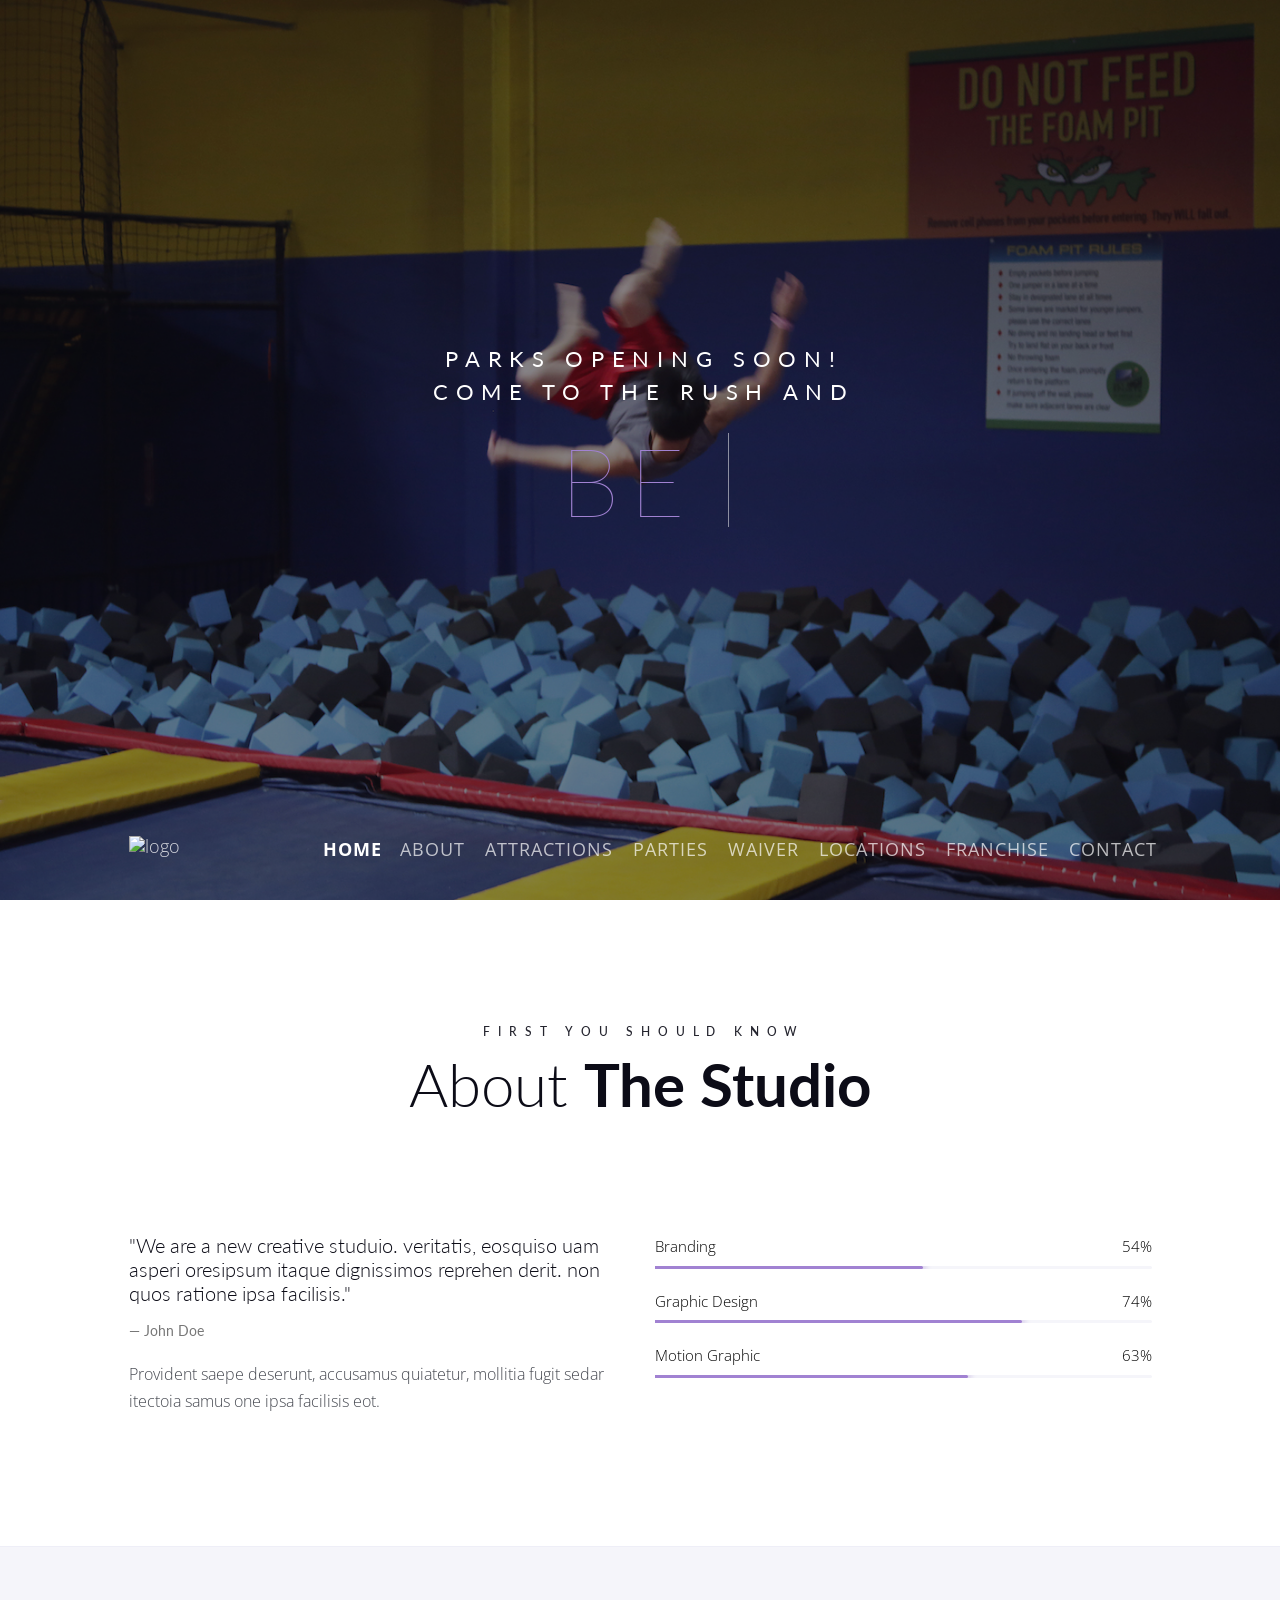
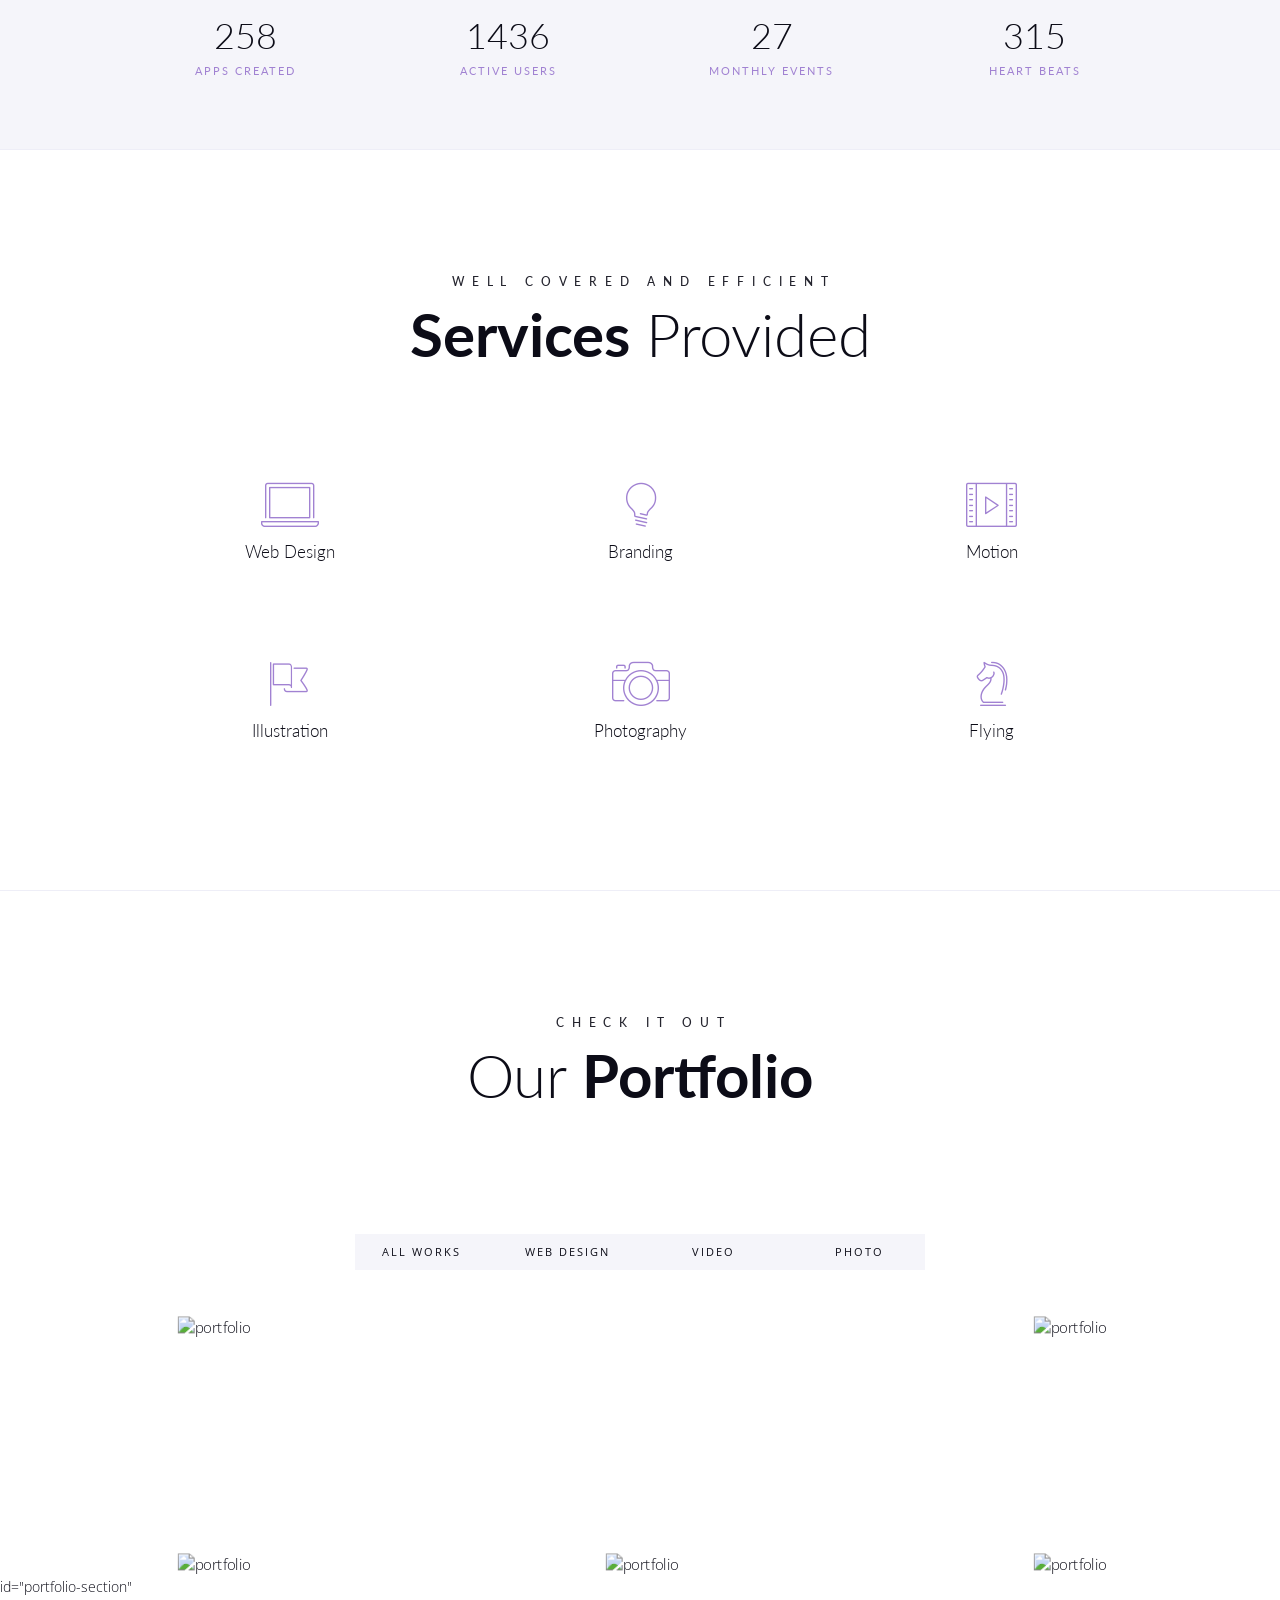
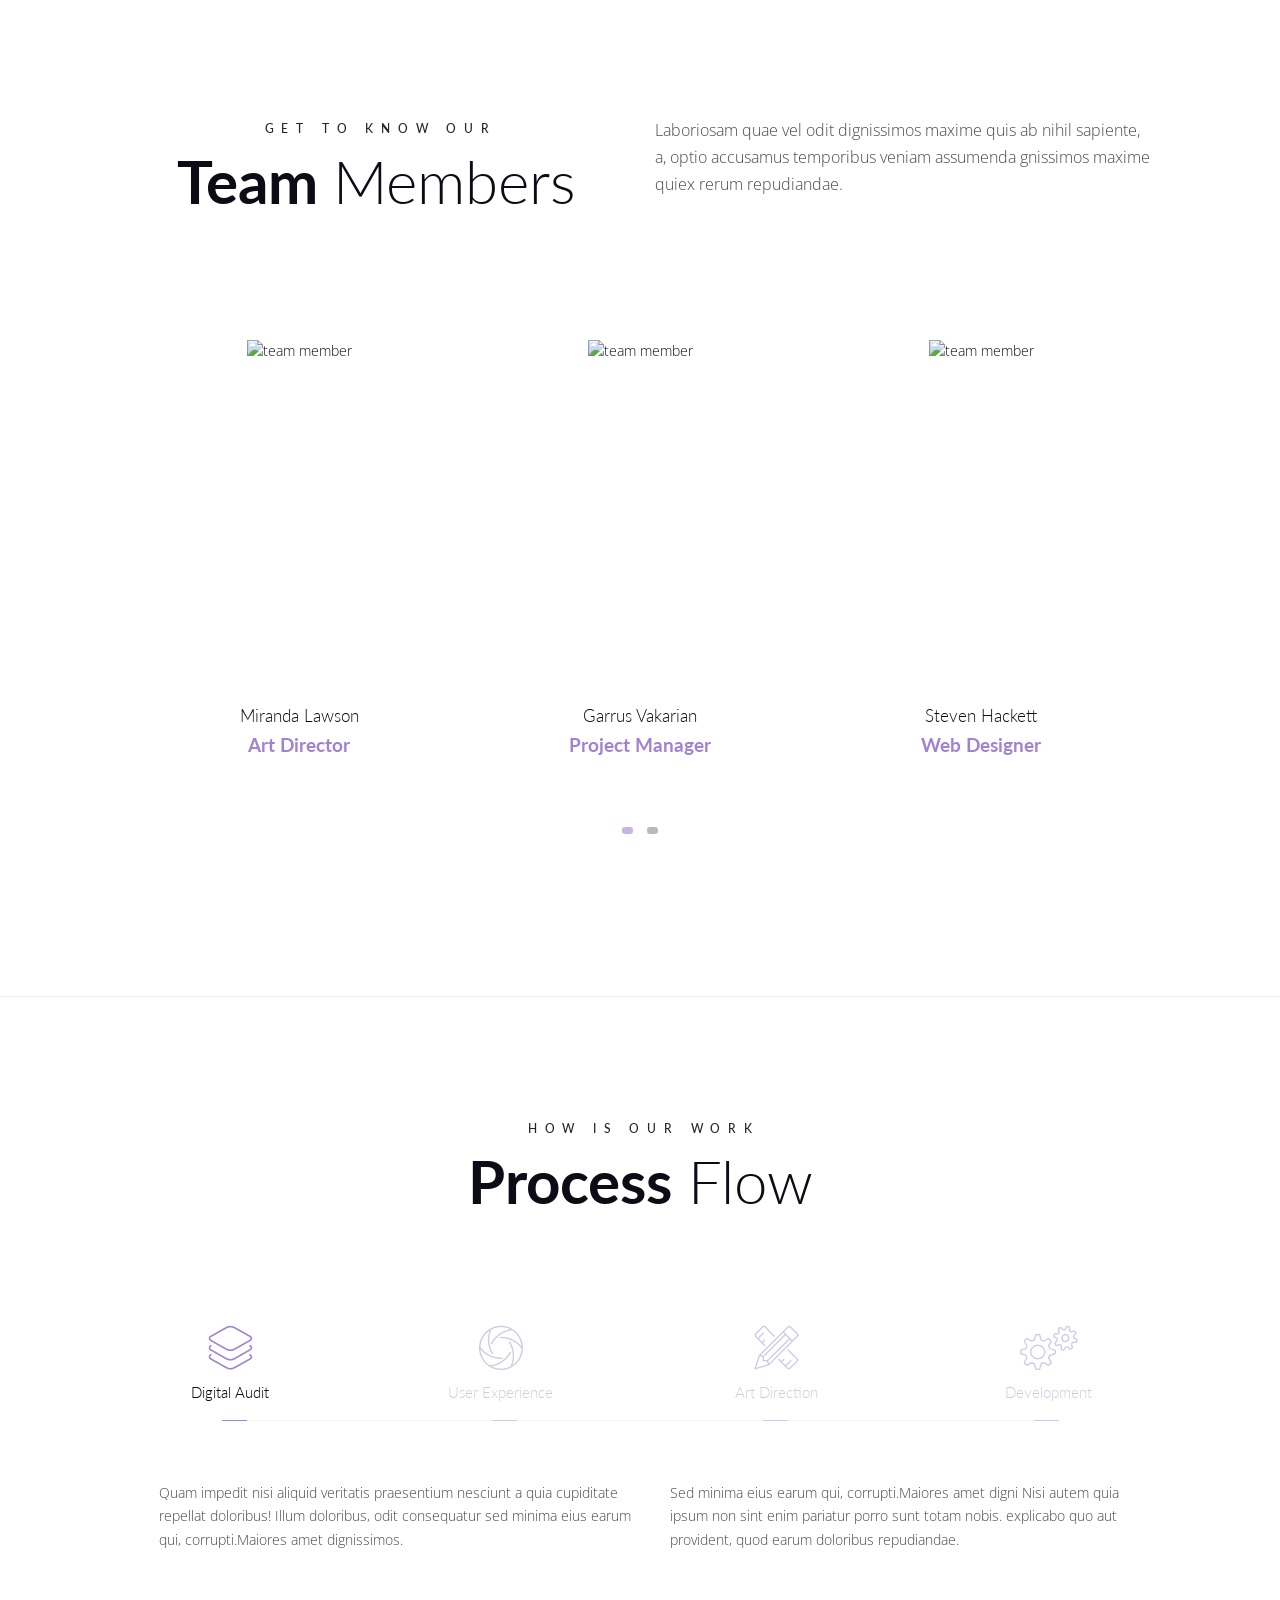
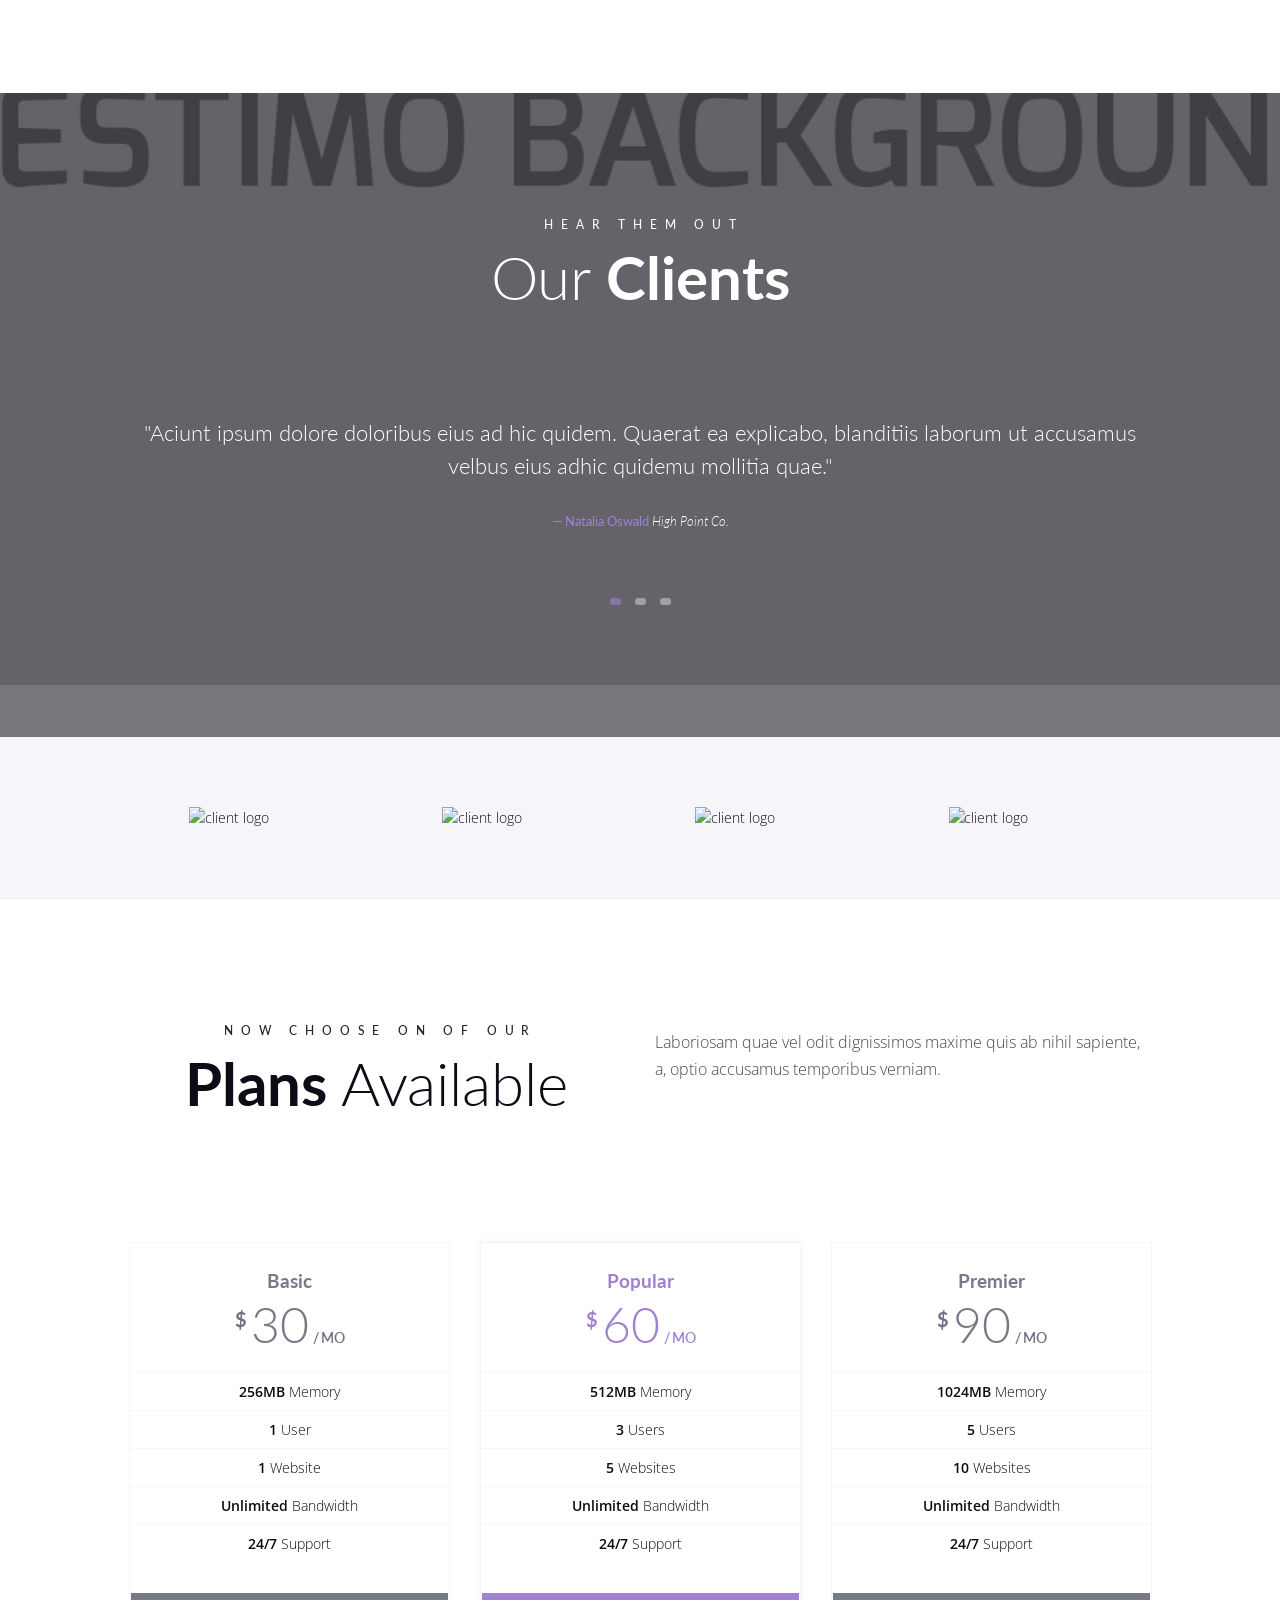
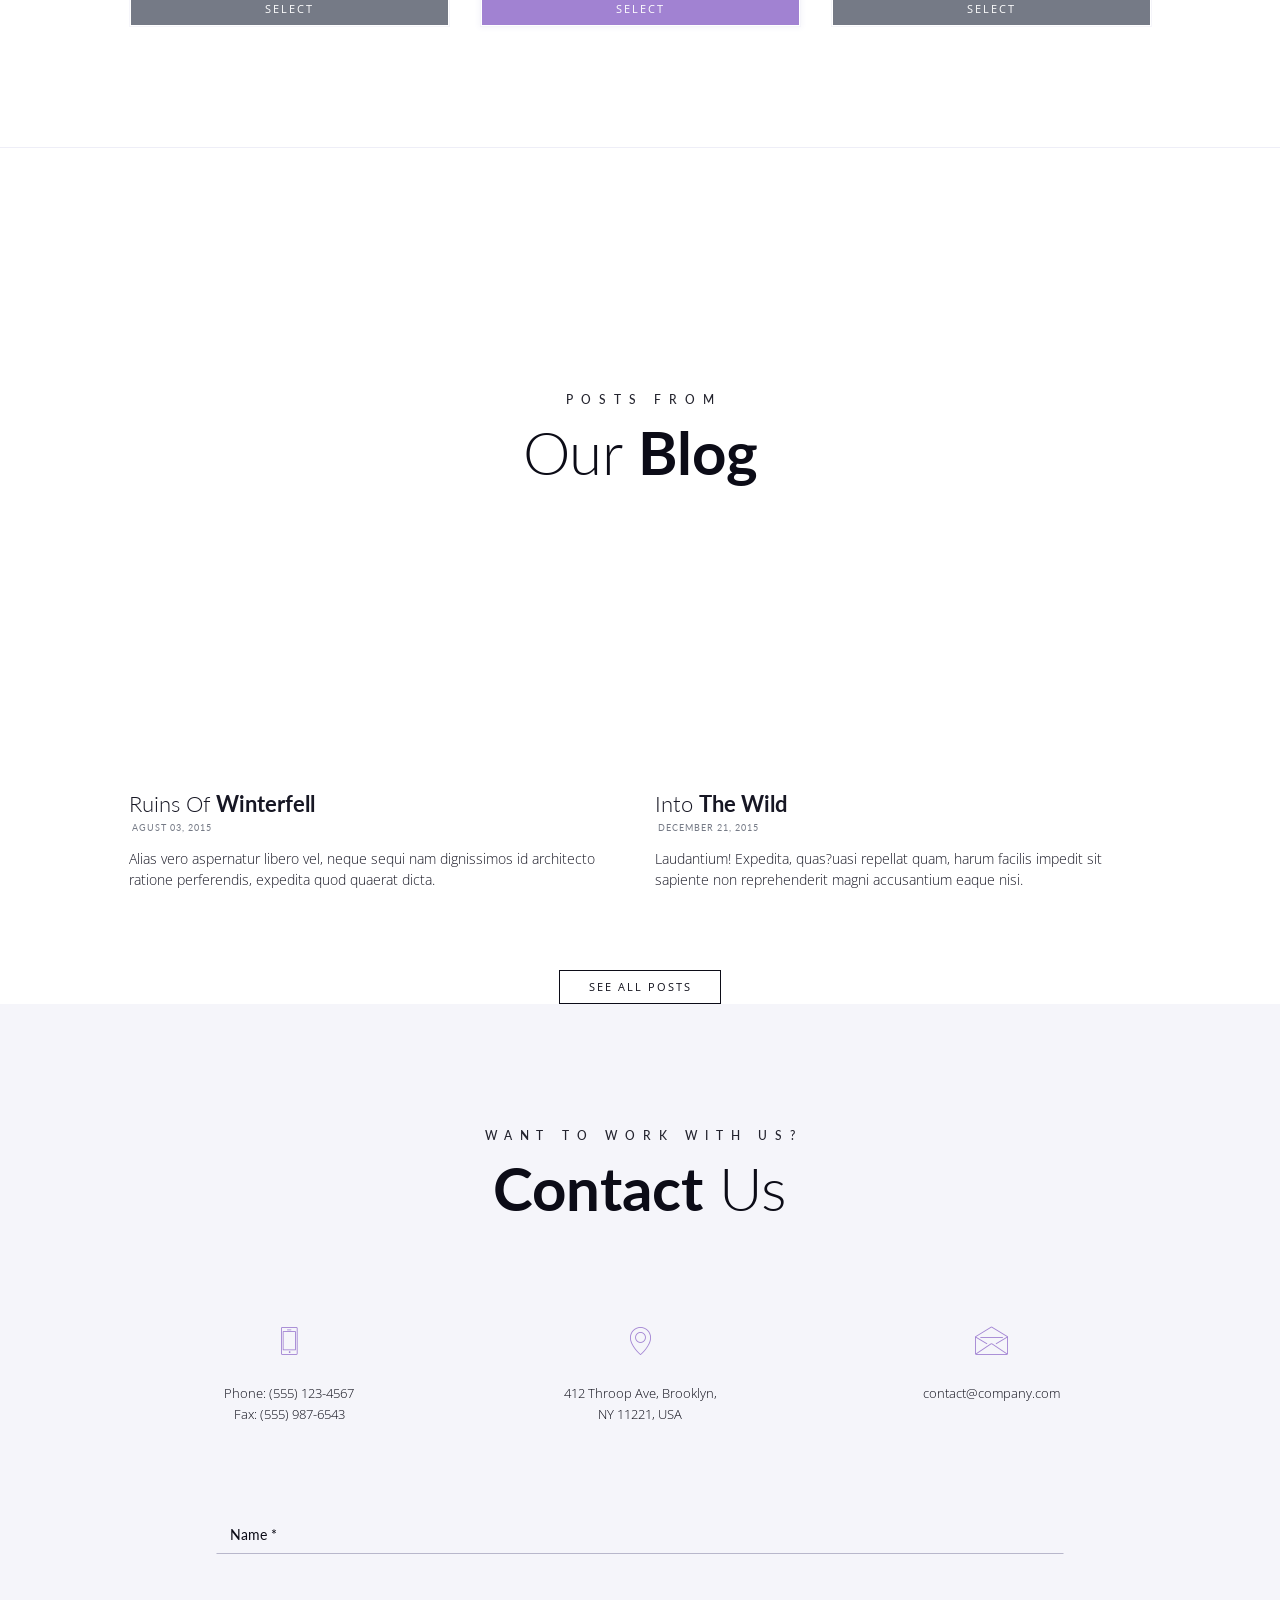
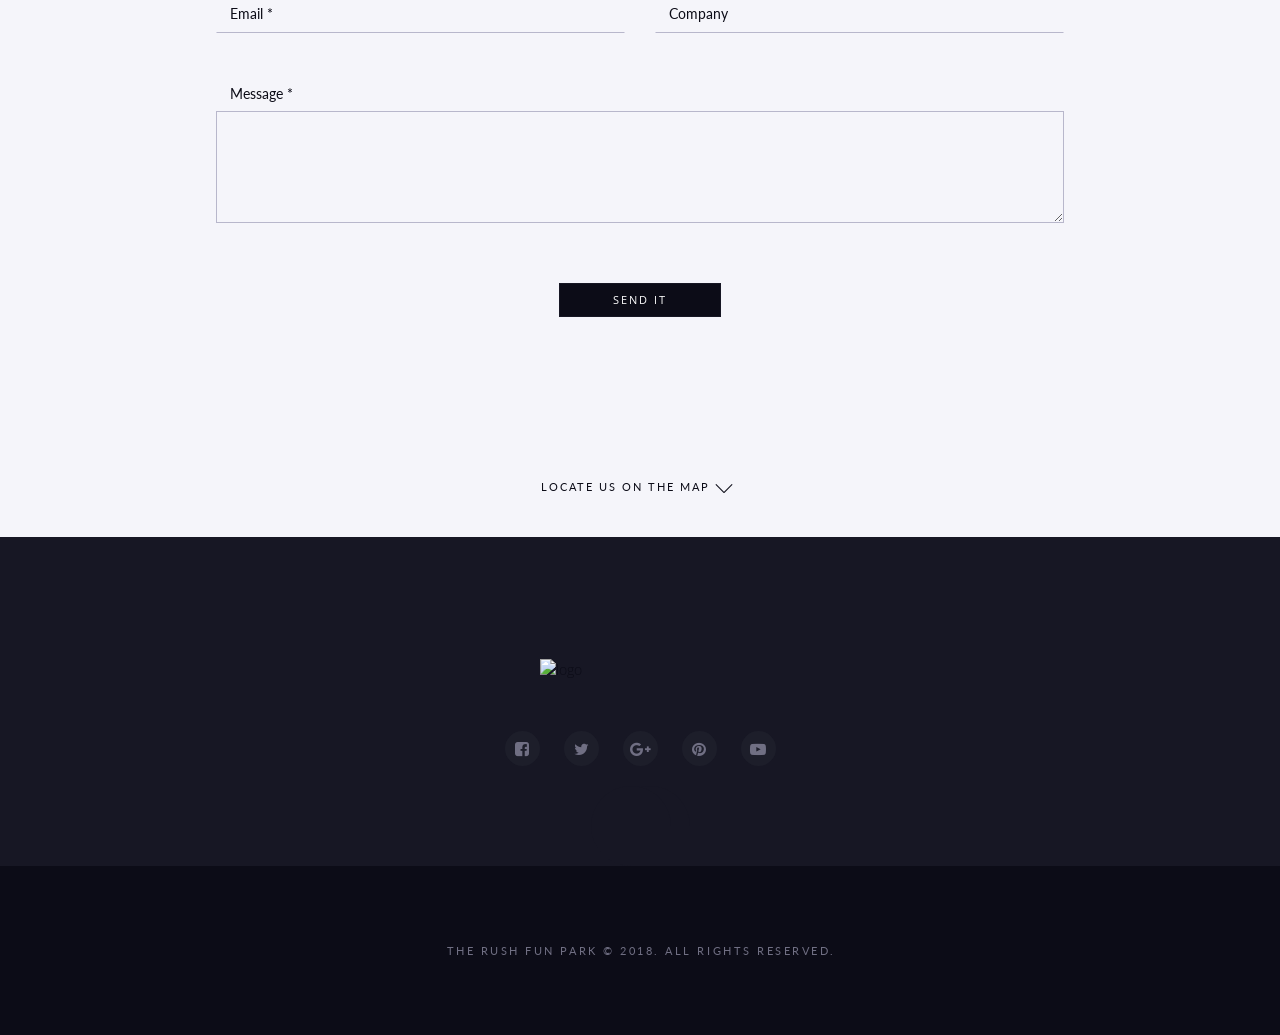
==== Volar Template/index08.html @ 969f27d5 "l9" ====
<!DOCTYPE html>
<html lang="en">

<head>
    <meta charset="utf-8">
    <meta http-equiv="X-UA-Compatible" content="IE=edge">
    <meta name="viewport" content="width=device-width, initial-scale=1.0, maximum-scale=1.0">
    <title>The Rush</title>
    <!-- Bootstrap -->
    <link rel="stylesheet" href="css/bootstrap.min.css">
    <!-- Animation Libraries -->
    <link rel="stylesheet" href="css/animate.min.css">
    <link rel="stylesheet" href="css/magic.min.css">
    <!-- Google Fonts -->
    <link href='http://fonts.googleapis.com/css?family=Lato:100,300,400,700,900%7COpen+Sans:300,400,600,700' rel='stylesheet' type='text/css'>
    <!-- Fonts Icons -->
    <link rel="stylesheet" href="css/custom-icons.css">
    <link rel="stylesheet" href="css/et-line-icons.css">
    <link rel="stylesheet" href="http://maxcdn.bootstrapcdn.com/font-awesome/4.3.0/css/font-awesome.min.css">
    <!-- Owl Carousel -->
    <link rel="stylesheet" href="css/owl.carousel.min.css">
    <!-- Nivo Lightbox -->
    <link rel="stylesheet" href="css/nivo-lightbox/nivo-lightbox.css">
    <link rel="stylesheet" href="css/nivo-lightbox/lightbox-theme.css">
    <!-- Animated Headlines -->
    <link rel="stylesheet" href="css/animated-hedlines.css">
    <!-- Youtube Background Player -->
    <link rel="stylesheet" href="css/YTPlayer.css">
    <!-- Main Styles -->
    <link href="css/styles.css" rel="stylesheet">
    <!-- Theme -->
    <link href="css/theme/purple.css" rel="stylesheet" data-color="" id="theme">
    <!-- Animsition -->
    <link href="css/animsition.min.css" rel="stylesheet">
    <!-- Favicon (retina) -->
    <link rel="apple-touch-icon-precomposed" sizes="57x57" href="apple-touch-icon-57x57.png" />
    <link rel="apple-touch-icon-precomposed" sizes="114x114" href="apple-touch-icon-114x114.png" />
    <link rel="apple-touch-icon-precomposed" sizes="72x72" href="apple-touch-icon-72x72.png" />
    <link rel="apple-touch-icon-precomposed" sizes="144x144" href="apple-touch-icon-144x144.png" />
    <link rel="apple-touch-icon-precomposed" sizes="120x120" href="apple-touch-icon-120x120.png" />
    <link rel="apple-touch-icon-precomposed" sizes="152x152" href="apple-touch-icon-152x152.png" />
    <link rel="icon" type="image/png" href="favicon-32x32.png" sizes="32x32" />
    <link rel="icon" type="image/png" href="favicon-16x16.png" sizes="16x16" />
    <meta name="application-name" content="&nbsp;" />
    <meta name="msapplication-TileColor" content="#FFFFFF" />
    <meta name="msapplication-TileImage" content="mstile-144x144.png" />
</head>

<body>
    <!-- Page Wrapper -->
    <div id="page" class="animsition equal" data-loader-type="loader2" data-page-loader-text="It'll be a moment!" data-animsition-in="zoom-outy" data-animsition-out="fade-out-up-sm" style="transform-origin: 50% 50vh;">
        <div id="top"></div>
        <!-- Home Section -->
        <section id="home-section" class="home-section full-screen">
            <div class="video-background parallax-hero full-screen overlay" data-vide-bg="mp4: video/1, webm: video/1, ogv: video/1, poster: video/1" data-vide-options="position: 50% 50%" data-top="transform: translate3d(0px, 0px, 0px)" data-top-bottom="transform: translate3d(0px, -200px, 0px)" data-anchor-target="#home-section"></div>
            <div class="hs-content">
                <div class="hs-content-inner">
                    <div class="init-animation-2 delay0-4s">
                        <h2 class="font-second hs-text-6">Parks Opening Soon!</h2>
                        <h2 class="font-second hs-text-6">Come to the rush and </h2>
                    </div>
                    <div class=" init-animation-2 delay0-4s">
                        <h1 class="cd-headline clip is-full-width hs-text-11 uppercase font-second">
                                <span>be</span>
                                <span class="cd-words-wrapper">
                                    <b class="is-visible">courageous.</b>
                                    <b>fearless.</b>
                                    <b>confident.</b>
                                    <b>adventurous.</b>
                                    <b>joyful.</b>
                                    <b>yourself.</b>
                                </span>
                            </h1>
                    </div>
                </div>
            </div>
        </section>
        <!--/ End Home Section -->
        <!-- Navbar -->
        <div class="position-relative">
            <!-- sticky: 1) remove"transp-nav" class, add class="sticky-navbar" to #nav-wrapper | 2) remove navbar-fixed-top class from #nav [and navbar-transparent class too] -->
            <div id="nav-wrapper" class="transp-nav sticky-navbar sticky-visible">
                <nav id="nav" class="navbar navbar-transparent navbar-dark ripple-group-parent init-animation-2" role="navigation">
                    <!-- progressbar -->
                    <div id="scroll-progressbar" class="scroll-progressbar">
                        <div>
                            <span class="scroll-shadow"></span>
                        </div>
                    </div>
                    <div class="container in-page-scroll">
                        <!-- Brand and toggle get grouped for better mobile display -->
                        <div class="navbar-header">
                            <button type="button" id="animated-navicon" class="navbar-toggle" data-toggle="collapse" data-target="#mobile-navbar-collapse">
                                <span class="sr-only">Toggle navigation</span>
                                <span class="icon-bar"></span>
                                <span class="icon-bar"></span>
                                <span class="icon-bar"></span>
                            </button>
                            <a class="navbar-brand ripple-group" href="#top">
                                <div class="navbar-logo pull-left">
                                    <img src="img/logo.png" alt="logo" />
                                </div>
                                <p class="pull-left font-second"></p>
                            </a>
                        </div>
                        <!-- Collect the nav links, forms, and other content for toggling -->
                        <div class="collapse navbar-collapse" id="mobile-navbar-collapse">
                            <ul class="nav navbar-nav navbar-right cl-effect-5">
                                <li>
                                    <a class="ripple-group" href="#top">
                                        <span data-hover="home">home</span>
                                    </a>
                                </li>
                                <li>
                                    <a class="ripple-group" href="#about-section">
                                        <span data-hover="about">about</span>
                                    </a>
                                </li>
                                <li>
                                    <a class="ripple-group" href="#services-section">
                                        <span data-hover="attractions">attractions</span>
                                    </a>
                                </li>
                                <li>
                                    <a class="ripple-group" href="#portfolio-section">
                                        <span data-hover="parties">parties</span>
                                    </a>
                                </li>
                                <li>
                                    <a class="ripple-group" href="#team-section">
                                        <span data-hover="waiver">waiver</span>
                                    </a>
                                </li>
                                <li>
                                    <a class="ripple-group" href="#process-section">
                                        <span data-hover="locations">locations</span>
                                    </a>
                                </li>
                                <li>
                                    <a class="ripple-group animsition-link" href="#project-order-section in-page-scroll small-section text-center">
                                        <span data-hover="franchise">franchise</span>
                                    </a>
                                </li>
                                <li>
                                    <a class="ripple-group" href="#contact-section">
                                        <span data-hover="contact">contact</span>
                                    </a>
                                </li>
                            </ul>
                        </div>
                        <!-- /.navbar-collapse -->
                    </div>
                    <!-- /.container -->
                </nav>
            </div>
        </div>
        <!--/ End Navbar -->
        <div id="page-2">
            <!-- About Section -->
            <section id="about-section" class="about-section section">
                <div class="container">
                    <div class="section-title">
                        <div class=" section-title-more">
                            first you should know
                        </div>
                        <div>
                            <h2 class="section-title-heading">about <span>the studio</span></h2>
                        </div>
                    </div>
                    <div class="row">
                        <div class="col-sm-6 wow fadeInUp margin-bottom-xs-40">
                            <blockquote class=" about-quote wow fadeInUp" data-wow-delay="0s">
                                <p>"We are a new creative studuio. veritatis, eosquiso uam asperi oresipsum itaque dignissimos reprehen derit. non quos ratione ipsa facilisis."</p>
                                <footer class="">john doe
                                </footer>
                            </blockquote>
                            <p class="section-text wow fadeInUp" data-wow-delay=".3s">Provident saepe deserunt, accusamus quiatetur, mollitia fugit sedar itectoia samus one ipsa facilisis eot.</p>
                        </div>
                        <!--/.col -->
                        <div id="skillbars" class="skillbars col-sm-6">
                            <div class="skillbar-container wow fadeInUp animated" data-wow-delay="0s">
                                <p class="skillbar-title">Branding
                                    <span>54%</span>
                                </p>
                                <!-- Skill Bar Precent_ to change the percent change the data-percent="..." -->
                                <div class="skillbar">
                                    <div class="skillbar-bar" data-percent="54%"></div>
                                </div>
                            </div>
                            <!--/ End Skill Bar -->
                            <div class="skillbar-container wow fadeInUp animated" data-wow-delay=".3s">
                                <p class="skillbar-title">graphic design
                                    <span>74%</span>
                                </p>
                                <div class="skillbar">
                                    <div class="skillbar-bar delay0-4s" data-percent="74%"></div>
                                </div>
                            </div>
                            <!--/ End Skill Bar -->
                            <div class="skillbar-container wow fadeInUp animated" data-wow-delay=".6s">
                                <p class="skillbar-title">motion graphic
                                    <span>63%</span>
                                </p>
                                <div class="skillbar">
                                    <div class="skillbar-bar delay0-8s" data-percent="63%"></div>
                                </div>
                            </div>
                            <!--/ End Skill Bar -->
                        </div>
                        <!--/.col -->
                    </div>
                    <!--/.row -->
                </div>
                <!--/.container -->
            </section>
            <!--/ End About Section -->
            <hr />
            <!-- Facts Section -->
            <div id="facts-section" class="facts-section text-center font-second small-section">
                <div class="container">
                    <div class="row">
                        <!-- Fact Item -->
                        <div class="col-sm-3 fact-item col-xs-6 margin-bottom-xs-40">
                            <div class="fact-number">
                                <p class="counter">258</p>
                            </div>
                            <div class="fact-text">
                                <p>apps created</p>
                            </div>
                        </div>
                        <!--/ End Fact Item -->
                        <div class="fact-item col-sm-3 col-xs-6 margin-bottom-xs-40">
                            <div class="fact-number">
                                <p class="counter">1436</p>
                            </div>
                            <div class="fact-text">
                                <p>active users</p>
                            </div>
                        </div>
                        <!--/ End Fact Item -->
                        <div class="fact-item col-sm-3 col-xs-6">
                            <div class="fact-number">
                                <p class="counter">27</p>
                            </div>
                            <div class="fact-text">
                                <p>Monthly events</p>
                            </div>
                        </div>
                        <!--/ End Fact Item -->
                        <div class="fact-item col-sm-3 col-xs-6">
                            <div class="fact-number">
                                <p class="counter">315</p>
                            </div>
                            <div class="fact-text">
                                <p>Heart beats</p>
                            </div>
                        </div>
                        <!--/ End Fact Item -->
                    </div>
                    <!-- /.row -->
                </div>
                <!-- /.container -->
            </div>
            <!--/ End Facts Section -->
            <hr />
            <!-- Services Section -->
            <section id="services-section" class="services-section section">
                <div class="container">
                    <div class="section-title">
                        <div class=" section-title-more">
                            well covered and efficient
                        </div>
                        <div>
                            <h1 class="section-title-heading"><span>services</span> provided</h1>
                        </div>
                    </div>
                    <div class="services-section-items padding-top-sm-10 row">
                        <div class="services-section-item col-sm-4 margin-bottom-xs-40 wow fadeInUpLeftScale">
                            <div class="services-section-item-icon">
                                <i class="icon-laptop"></i>
                            </div>
                            <h4 class="services-item-title font-second">web design</h4>
                            <div class="services-section-item-text">
                                <p>Magnam distinctio unde atque quos iusto illoim dignissimos hic. Dolore iusto illo, eaque eligendi itaque, iure facilis fugiat et.</p>
                            </div>
                        </div>
                        <!--/ End Services Section Item -->
                        <div class="services-section-item col-sm-4 margin-bottom-xs-40 wow fadeInUpScale">
                            <div class="services-section-item-icon">
                                <i class="icon-lightbulb"></i>
                            </div>
                            <h4 class="services-item-title font-second">branding</h4>
                            <div class="services-section-item-text">
                                <p>Magnam distinctio unde atque quos iusto illoim dignissimos hic. Dolore iusto illo, eaque eligendi itaque, iure facilis fugiat et..</p>
                            </div>
                        </div>
                        <!--/ End Services Section Item -->
                        <div class="services-section-item col-sm-4 margin-bottom-xs-40 wow fadeInUpRightScale">
                            <div class="services-section-item-icon">
                                <i class="icon-video"></i>
                            </div>
                            <h4 class="services-item-title font-second">motion</h4>
                            <div class="services-section-item-text">
                                <p>Magnam distinctio unde atque quos iusto illoim dignissimos hic. Dolore iusto illo, eaque eligendi itaque, iure facilis fugiat et..</p>
                            </div>
                        </div>
                        <!--/ End Services Section Item -->
                        <div class="services-section-item col-sm-4 margin-bottom-xs-40 wow fadeInUpLeftScale">
                            <div class="services-section-item-icon">
                                <i class="icon-flag"></i>
                            </div>
                            <h4 class="services-item-title font-second">illustration</h4>
                            <div class="services-section-item-text">
                                <p>Magnam distinctio unde atque quos iusto illoim dignissimos hic. Dolore iusto illo, eaque eligendi itaque, iure facilis fugiat et..</p>
                            </div>
                        </div>
                        <!--/ End Services Section Item -->
                        <div class="services-section-item col-sm-4 margin-bottom-xs-40 wow fadeInUpScale">
                            <div class="services-section-item-icon">
                                <i class="icon-camera"></i>
                            </div>
                            <h4 class="services-item-title font-second">photography</h4>
                            <div class="services-section-item-text">
                                <p>Magnam distinctio unde atque quos iusto illoim dignissimos hic. Dolore iusto illo, eaque eligendi itaque, iure facilis fugiat et..</p>
                            </div>
                        </div>
                        <!--/ End Services Section Item -->
                        <div class="services-section-item col-sm-4 wow fadeInUpRightScale">
                            <div class="services-section-item-icon">
                                <i class="icon-strategy"></i>
                            </div>
                            <h4 class="services-item-title font-second">flying</h4>
                            <div class="services-section-item-text">
                                <p>Magnam distinctio unde atque quos iusto illoim dignissimos hic. Dolore iusto illo, eaque eligendi itaque, iure facilis fugiat et..</p>
                            </div>
                        </div>
                        <!--/ End Services Section Item -->
                    </div>
                    <!--/.row -->
                </div>
                <!--/.container -->
            </section>
            <!--/ End Services Section -->
            <hr />
            <!--Start Works Section -->
            <section id="portfolio-section" class="portfolio-section section text-center no-padding-bottom">
                <div class="container">
                    <div class="section-title">
                        <div class=" section-title-more">
                            check it out
                        </div>
                        <div>
                            <h1 class="section-title-heading">our <span>portfolio</span></h1>
                        </div>
                    </div>
                    <!-- Start Works Buttons -->
                    <div id="portfolio-filters" class="portfolio-filters margin-top-20 ripple-group-parent wow fadeIn" data-wow-offset="100" data-wow-delay=".1s">
                        <a class="btn btn-animated btn-split ripple-group" data-text="all works" data-filter="*">
                            <span class="btn-icon icon-tools"></span>
                        </a>
                        <span class="btn-seperator">|</span>
                        <a class="btn btn-animated btn-split ripple-group" data-text="web design" data-filter=".web-design">
                            <span class="btn-icon icon-browser"></span>
                        </a>
                        <span class="btn-seperator">|</span>
                        <a class="btn btn-animated btn-split ripple-group" data-text="video" data-filter=".video">
                            <span class="btn-icon icon-video"></span>
                        </a>
                        <span class="btn-seperator">|</span>
                        <a class="btn btn-animated btn-split ripple-group" data-text="photo" data-filter=".photo">
                            <span class="btn-icon icon-camera"></span>
                        </a>
                    </div>
                    <!--/ End Works Buttons -->
                </div>
                <!-- /.container -->
                <!-- Works Items -->
                <ul id="portfolio-container" class="portfolio-container clearlist row portfolio-hover-effect">
                    <li class="portfolio-item photo video col-sm-6 col-md-4 col-xs-12">
                        <div class="portfolio-item-img">
                            <img src="http://placehold.it/900x500" alt="portfolio" />
                        </div>
                        <div class="portfolio-item-info font-second">
                            <h3 class="portfolio-item-title">sweet nicky</h3>
                            <div class="portfolio-item-detail">
                                <p>apiente accusantium fugiat</p>
                                <!-- LightBox Button -->
                                <a href="img/portfolio/grid-works/work01_lg.jpg" title="This is an image title" class="icon-magnifying-glass lightbox" data-lightbox-gallery="gallery1" data-lightbox-hidpi="img/portfolio/grid-works/work01_lg@2x.jpg"></a>
                                <!--/ End LightBox Button -->
                                <a href="project_page.html" class="animsition-link icon-attachment"></a>
                            </div>
                        </div>
                    </li>
                    <!--/ End Work Item -->
                    <li class="portfolio-item video col-sm-6 col-md-4 col-xs-12">
                        <div class="video-work">
                            <div class="video-background" data-vide-bg="mp4: img/portfolio/grid-works/work02, webm: img/portfolio/grid-works/work02, ogv: img/portfolio/grid-works/work02, poster: img/portfolio/grid-works/work02" data-vide-options="position: 50% 90%"></div>
                        </div>
                        <div class="portfolio-item-img">
                            <img src="img/portfolio/grid-works/video-work.png" alt="portfolio video work">
                        </div>
                        <div class="portfolio-item-info font-second">
                            <h3 class="portfolio-item-title">nice lilly</h3>
                            <div class="portfolio-item-detail">
                                <p>Sit amet, consectetur adipi.</p>
                                <!-- LightBox Button -->
                                <a href="img/portfolio/grid-works/work02.mp4" data-lightbox-type="iframe" title="This is an image title" class="icon-magnifying-glass lightbox" data-lightbox-gallery="gallery1"></a>
                                <!--/ End LightBox Button -->
                                <a href="project_page.html" class="animsition-link icon-attachment"></a>
                            </div>
                        </div>
                    </li>
                    <!--/ End Work Item -->
                    <li class="portfolio-item video col-sm-6 col-md-4 col-xs-12">
                        <div class="portfolio-item-img">
                            <img src="http://placehold.it/900x500" alt="portfolio" />
                        </div>
                        <div class="portfolio-item-info font-second">
                            <h3 class="portfolio-item-title">free alan</h3>
                            <div class="portfolio-item-detail">
                                <p>Nihil odio ipsa fugiat</p>
                                <!-- LightBox Button -->
                                <a href="https://www.youtube.com/watch?v=3FaVQcEjHUc" title="This is an image title" class="icon-magnifying-glass lightbox" data-lightbox-gallery="gallery1"></a>
                                <!--/ End LightBox Button -->
                                <a href="project_page.html" class="animsition-link icon-attachment"></a>
                            </div>
                        </div>
                    </li>
                    <!--/ End Work Item -->
                    <li class="portfolio-item web-design video col-sm-6 col-md-4 col-xs-12">
                        <div class="portfolio-item-img">
                            <img src="http://placehold.it/900x500" alt="portfolio" />
                        </div>
                        <div class="portfolio-item-info font-second">
                            <h3 class="portfolio-item-title">fresh gump</h3>
                            <div class="portfolio-item-detail">
                                <p>Nobis blanditiis rerum dolor</p>
                                <!-- LightBox Button -->
                                <a href="img/portfolio/grid-works/work04_lg.jpg" title="This is an image title" class="icon-magnifying-glass lightbox" data-lightbox-gallery="gallery1" data-lightbox-hidpi="img/portfolio/grid-works/work04_lg@2x.jpg"></a>
                                <!--/ End LightBox Button -->
                                <a href="project_page.html" class="animsition-link icon-attachment"></a>
                            </div>
                        </div>
                    </li>
                    <!--/ End Work Item -->
                    <li class="portfolio-item photo web-design col-sm-6 col-md-4 col-xs-12">
                        <div class="portfolio-item-img">
                            <img src="http://placehold.it/900x500" alt="portfolio" />
                        </div>
                        <div class="portfolio-item-info font-second">
                            <h3 class="portfolio-item-title">fresh gump</h3>
                            <div class="portfolio-item-detail">
                                <p>Nobis blanditiis rerum dolor</p>
                                <!-- LightBox Button -->
                                <a href="https://vimeo.com/31240369" title="This is an image title" class="icon-magnifying-glass lightbox" data-lightbox-gallery="gallery1"></a>
                                <!--/ End LightBox Button -->
                                <a href="project_page.html" class="animsition-link icon-attachment"></a>
                            </div>
                        </div>
                    </li>
                    <!--/ End Work Item -->
                    <li class="portfolio-item photo web-design col-sm-6 col-md-4 col-xs-12">
                        <div class="portfolio-item-img">
                            <img src="http://placehold.it/900x500" alt="portfolio" />
                        </div>
                        <div class="portfolio-item-info font-second">
                            <h3 class="portfolio-item-title">fresh gump</h3>
                            <div class="portfolio-item-detail">
                                <p>Nobis blanditiis rerum dolor</p>
                                <!-- LightBox Button -->
                                <a href="img/portfolio/grid-works/work06_lg.jpg" title="This is an image title" class="icon-magnifying-glass lightbox" data-lightbox-gallery="gallery1" data-lightbox-hidpi="img/portfolio/grid-works/work06_lg@2x.jpg"></a>
                                <!--/ End LightBox Button -->
                                <a href="project_page.html" class="animsition-link icon-attachment"></a>
                            </div>
                        </div>
                    </li>
                    <!--/ End Work Item -->
                </ul>
                <!--/ End Works Items -->
            </section>
            <!--/ End Works Section -->
            <!-- Project Order Section -->
            id="portfolio-section"
            <!--/ End Project Order Section -->
            <!-- Team Section -->
            <section id="team-section" class="team-section section">
                <div class="container">
                    <div class="row">
                        <div class="col-sm-6">
                            <div class="section-title">
                                <div class=" section-title-more">
                                    get to know our
                                </div>
                                <div>
                                    <h2 class="section-title-heading"><span>team </span>members</h2>
                                </div>
                            </div>
                        </div>
                        <!-- /.col -->
                        <div class="col-sm-6 margin-bottom-xs-40">
                            <p class="section-text">Laboriosam quae vel odit dignissimos maxime quis ab nihil sapiente, a, optio accusamus temporibus veniam assumenda gnissimos maxime quiex rerum repudiandae.</p>
                        </div>
                    </div>
                    <!-- /.col -->
                    <!-- /.row -->
                    <!-- Team Items -->
                    <div class="team-items">
                        <!-- Team Carousel -->
                        <div id="team-carousel-3" class="team-carousel owl-carousel carousel dots-under">
                            <!-- Team Item -->
                            <div class="team-item">
                                <!-- Team Item Image -->
                                <div class="team-item-img">
                                    <img src="http://placehold.it/480x640" alt="team member" />
                                </div>
                                <!--/ End Team Item Imagee -->
                                <!-- Team Item Name -->
                                <div class="team-item-name font-second">
                                    <h4 class="">miranda lawson</h4>
                                    <span>art director</span>
                                </div>
                                <!--/ End Team Item Name -->
                                <!-- Team Item Info -->
                                <div class="team-item-info">
                                    <div class="team-item-text">
                                        <h3 class="font-second">get in <span>touch ..</span></h3>
                                        <p>Spudiandae nesciunt, eosihil praesentium soluta natus eaque..</p>
                                    </div>
                                    <div class="skillbar-container">
                                        <p class="skillbar-title font-second">Javascript
                                            <span>54%</span>
                                        </p>
                                        <!-- Skill Bar Precent_ to change the percent change the data-percent="..." -->
                                        <div class="skillbar">
                                            <div class="skillbar-bar" data-percent="54%"></div>
                                        </div>
                                    </div>
                                    <!--/ End Skill Bar -->
                                    <div class="skillbar-container">
                                        <p class="skillbar-title font-second">Ruby
                                            <span>99%</span>
                                        </p>
                                        <div class="skillbar">
                                            <div class="skillbar-bar delay0-2s" data-percent="99%"></div>
                                        </div>
                                    </div>
                                    <!--/ End Skill Bar -->
                                    <ul class="team-item-social clearlist">
                                        <li>
                                            <a href="#." class="fa fa-facebook-square"></a>
                                        </li>
                                        <li>
                                            <a href="#." class=" fa fa-twitter"></a>
                                        </li>
                                        <li>
                                            <a href="#." class="fa fa-pinterest"></a>
                                        </li>
                                    </ul>
                                </div>
                                <!--/ End Team Item Info -->
                            </div>
                            <!--/ End Team Item -->
                            <!-- Team Item -->
                            <div class="team-item">
                                <!-- Team Item Image -->
                                <div class="team-item-img">
                                    <img src="http://placehold.it/480x640" alt="team member" />
                                </div>
                                <!--/ End Team Item Image -->
                                <!-- Team Item Name -->
                                <div class="team-item-name font-second">
                                    <h4 class="">Garrus Vakarian</h4>
                                    <span>project manager</span>
                                </div>
                                <!--/ End Team Item Name -->
                                <!-- Team Item Info -->
                                <div class="team-item-info">
                                    <div class="team-item-text">
                                        <h3 class="font-second"><span>love</span> the nature</h3>
                                        <p>Mlestias dicta digre dolorumor ipsum ut aut. Distinctio, inventore!</p>
                                    </div>
                                    <div class="skillbar-container">
                                        <p class="skillbar-title font-second">jQuery
                                            <span>75%</span>
                                        </p>
                                        <!-- Skill Bar Precent_ to change the percent change the data-percent="..." -->
                                        <div class="skillbar">
                                            <div class="skillbar-bar" data-percent="75%"></div>
                                        </div>
                                    </div>
                                    <!--/ End Skill Bar -->
                                    <div class="skillbar-container">
                                        <p class="skillbar-title font-second">CSS3
                                            <span>90%</span>
                                        </p>
                                        <div class="skillbar">
                                            <div class="skillbar-bar delay0-2s" data-percent="90%"></div>
                                        </div>
                                    </div>
                                    <!--/ End Skill Bar -->
                                    <ul class="team-item-social clearlist">
                                        <li>
                                            <a href="#." class="fa fa-facebook-square"></a>
                                        </li>
                                        <li>
                                            <a href="#." class=" fa fa-twitter"></a>
                                        </li>
                                        <li>
                                            <a href="#." class="fa fa-skype"></a>
                                        </li>
                                        <li>
                                            <a href="#." class="fa fa-pinterest"></a>
                                        </li>
                                    </ul>
                                </div>
                                <!--/ End Item Info -->
                            </div>
                            <!--/ End Team Item -->
                            <!-- Team Item -->
                            <div class="team-item">
                                <!-- Team Item Image -->
                                <div class="team-item-img">
                                    <img src="http://placehold.it/480x640" alt="team member" />
                                </div>
                                <!--/ End Team Item Image -->
                                <!-- Team Item Name -->
                                <div class="team-item-name font-second">
                                    <h4 class="">Steven Hackett</h4>
                                    <span>web designer</span>
                                </div>
                                <!--/ End Team Item Name -->
                                <!-- Team Item Info -->
                                <div class="team-item-info">
                                    <div class="team-item-text">
                                        <h3 class="font-second">Let's <span>roll.</span></h3>
                                        <p>Labore earum ius iure. Placeat tempore optio omnis beatae.</p>
                                    </div>
                                    <div class="skillbar-container">
                                        <p class="skillbar-title font-second">Photoshop
                                            <span>81%</span>
                                        </p>
                                        <!-- Skill Bar Precent_ to change the percent change the data-percent="..." -->
                                        <div class="skillbar">
                                            <div class="skillbar-bar" data-percent="81%"></div>
                                        </div>
                                    </div>
                                    <!--/ End Skill Bar -->
                                    <div class="skillbar-container">
                                        <p class="skillbar-title font-second">Illustrator
                                            <span>68%</span>
                                        </p>
                                        <div class="skillbar">
                                            <div class="skillbar-bar delay0-2s" data-percent="68%"></div>
                                        </div>
                                    </div>
                                    <!--/ End Skill Bar -->
                                    <ul class="team-item-social clearlist">
                                        <li>
                                            <a href="#." class=" fa fa-twitter"></a>
                                        </li>
                                        <li>
                                            <a href="#." class="fa fa-skype"></a>
                                        </li>
                                        <li>
                                            <a href="#." class="fa fa-pinterest"></a>
                                        </li>
                                    </ul>
                                </div>
                                <!--/ End Item Info -->
                            </div>
                            <!--/ End Team Item -->
                            <!-- Team Item -->
                            <div class="team-item">
                                <!-- Team Item Image -->
                                <div class="team-item-img">
                                    <img src="http://placehold.it/480x640" alt="team member" />
                                </div>
                                <!--/ End Team Item Image -->
                                <!-- Team Item Name -->
                                <div class="team-item-name font-second">
                                    <h4 class="">Sansa Stark</h4>
                                    <span>Photoshp Expert</span>
                                </div>
                                <!--/ End Team Item Name -->
                                <!-- Team Item Info -->
                                <div class="team-item-info">
                                    <div class="team-item-text">
                                        <h3 class="font-second"><span>believe</span> in yourself - !</h3>
                                        <p>Simos ni nemo veritatis asperiores averienetur rati.</p>
                                    </div>
                                    <div class="skillbar-container">
                                        <p class="skillbar-title font-second">Photoshop
                                            <span>99%</span>
                                        </p>
                                        <!-- Skill Bar Precent_ to change the percent change the data-percent="..." -->
                                        <div class="skillbar">
                                            <div class="skillbar-bar" data-percent="81%"></div>
                                        </div>
                                    </div>
                                    <!--/ End Skill Bar -->
                                    <div class="skillbar-container">
                                        <p class="skillbar-title font-second">Illustrator
                                            <span>78%</span>
                                        </p>
                                        <div class="skillbar">
                                            <div class="skillbar-bar delay0-2s" data-percent="68%"></div>
                                        </div>
                                    </div>
                                    <!--/ End Skill Bar -->
                                    <ul class="team-item-social clearlist">
                                        <li>
                                            <a href="#." class="fa fa-facebook-square"></a>
                                        </li>
                                        <li>
                                            <a href="#." class=" fa fa-twitter"></a>
                                        </li>
                                        <li>
                                            <a href="#." class="fa fa-skype"></a>
                                        </li>
                                        <li>
                                            <a href="#." class="fa fa-pinterest"></a>
                                        </li>
                                    </ul>
                                </div>
                                <!--/ End Item Info -->
                            </div>
                            <!--/ End Team Item -->
                            <!-- Team Item -->
                            <div class="team-item">
                                <!-- Team Item Image -->
                                <div class="team-item-img">
                                    <img src="http://placehold.it/480x640" alt="team member" />
                                </div>
                                <!--/ End Team Item Image -->
                                <!-- Team Item Name -->
                                <div class="team-item-name font-second">
                                    <h4 class="">Philip owen</h4>
                                    <span>Sales Manager</span>
                                </div>
                                <!--/ End Team Item Name -->
                                <!-- Team Item Info -->
                                <div class="team-item-info">
                                    <div class="team-item-text">
                                        <h3 class="font-second"><span>Fly</span> with me ..</h3>
                                        <p>Noi nemo veritatis asperiores fimos averienetur rati.</p>
                                    </div>
                                    <div class="skillbar-container">
                                        <p class="skillbar-title font-second">Photography
                                            <span>175%</span>
                                        </p>
                                        <!-- Skill Bar Precent_ to change the percent change the data-percent="..." -->
                                        <div class="skillbar">
                                            <div class="skillbar-bar" data-percent="81%"></div>
                                        </div>
                                    </div>
                                    <!--/ End Skill Bar -->
                                    <div class="skillbar-container">
                                        <p class="skillbar-title font-second">production managment
                                            <span>88%</span>
                                        </p>
                                        <div class="skillbar">
                                            <div class="skillbar-bar delay0-2s" data-percent="68%"></div>
                                        </div>
                                    </div>
                                    <!--/ End Skill Bar -->
                                    <ul class="team-item-social clearlist">
                                        <li>
                                            <a href="#." class="fa fa-facebook-square"></a>
                                        </li>
                                        <li>
                                            <a href="#." class=" fa fa-twitter"></a>
                                        </li>
                                        <li>
                                            <a href="#." class="fa fa-skype"></a>
                                        </li>
                                    </ul>
                                </div>
                                <!--/ End Item Info -->
                            </div>
                            <!--/ End Team Item -->
                        </div>
                        <!--/ End Team Carousel -->
                    </div>
                    <!--/ End Team Items -->
                </div>
                <!-- /.container -->
            </section>
            <!--/ End Team Section -->
            <hr />
            <!-- Process Section -->
            <section id="process-section" class="process-section section">
                <div class="container">
                    <div class="section-title">
                        <div class=" section-title-more">
                            how is our work
                        </div>
                        <div>
                            <h1 class="section-title-heading"><span>process</span> flow</h1>
                        </div>
                    </div>
                    <div class="position-relative padding-bottom-40 padding-top-100 padding-top-sm-120">
                        <!-- process headers -->
                        <ul class="process-labels font-second">
                            <!-- change [data-active] and list item to a same value -->
                            <li data-que="1" class="process-label-active wow fadeInDown" data-wow-offset="100" data-wow-delay="0s">
                                <i class="icon-layers">
                            <i class="icon-layers icon-shade"></i>
                                </i>
                                <span data-active="digital&nbsp;audit"> digital&nbsp;audit</span>
                            </li>
                            <li data-que="2" class=" wow fadeInDown" data-wow-offset="100" data-wow-delay=".15s">
                                <i class="icon-aperture">
                        <i class="icon-aperture icon-shade"></i>
                                </i>
                                <span data-active="user&nbsp;experience"> user&nbsp;experience</span>
                            </li>
                            <li data-que="3" class=" wow fadeInDown" data-wow-offset="100" data-wow-delay=".3s">
                                <i class="icon-tools">
                            <i class="icon-tools icon-shade"></i>
                                </i>
                                <span data-active="art&nbsp;direction"> art&nbsp;direction</span>
                            </li>
                            <li data-que="4" class=" wow fadeInDown" data-wow-offset="100" data-wow-delay=".45s">
                                <i class="icon-gears">
                            <i class="icon-gears icon-shade"></i>
                                </i>
                                <span data-active="development"> development</span>
                            </li>
                        </ul>
                        <!--/ End process headers -->
                        <!-- process bar -->
                        <div class="line-process-parent">
                            <div class="line-process"></div>
                        </div>
                        <!--/ End process bar -->
                    </div>
                </div>
                <!-- /.container -->
                <!-- process contents -->
                <div id="process" class="process owl-carousel container">
                    <!-- process item -->
                    <div class="process-item section-text row container">
                        <div class="col-xs-12 col-sm-6">
                            <p>Quam impedit nisi aliquid veritatis praesentium nesciunt a quia cupiditate repellat doloribus! Illum doloribus, odit consequatur sed minima eius earum qui, corrupti.Maiores amet dignissimos.</p>
                        </div>
                        <div class="col-xs-12 col-sm-6">
                            <p>Sed minima eius earum qui, corrupti.Maiores amet digni Nisi autem quia ipsum non sint enim pariatur porro sunt totam nobis. explicabo quo aut provident, quod earum doloribus repudiandae.</p>
                        </div>
                    </div>
                    <!--/ End process item -->
                    <!-- process item -->
                    <div class="process-item section-text row container">
                        <div class="col-xs-12 col-sm-6">
                            <p>Quam impedit nisi aliquid veritatis praesentium nesciunt a quia cupiditate repellat doloribus! Illum doloribus, odit consequatur sed minima eius earum qui, corrupti.Maiores amet dignissimos.</p>
                        </div>
                        <div class="col-xs-12 col-sm-6">
                            <p>Sed minima eius earum qui, corrupti.Maiores amet digni Nisi autem quia ipsum non sint enim pariatur porro sunt totam nobis. explicabo quo aut provident, quod earum doloribus repudiandae.</p>
                        </div>
                    </div>
                    <!--/ End process item -->
                    <!-- process item -->
                    <div class="process-item section-text row container">
                        <div class="col-xs-12 col-sm-6">
                            <p class="">Quam impedit nisi aliquid veritatis praesentium nesciunt a quia cupiditate repellat doloribus! Illum doloribus, odit consequatur sed minima eius earum qui, corrupti.Maiores amet dignissimos.</p>
                        </div>
                        <div class="col-xs-12 col-sm-6">
                            <p>Sed minima eius earum qui, corrupti.Maiores amet digni Nisi autem quia ipsum non sint enim pariatur porro sunt totam nobis. explicabo quo aut provident, quod earum doloribus repudiandae.</p>
                        </div>
                    </div>
                    <!--/ End process item -->
                    <!-- process item -->
                    <div class="process-item section-text row container">
                        <div class="col-xs-12 col-sm-6">
                            <p class="">Quam impedit nisi aliquid veritatis praesentium nesciunt a quia cupiditate repellat doloribus! Illum doloribus, odit consequatur sed minima eius earum qui, corrupti.Maiores amet dignissimos.</p>
                        </div>
                        <div class="col-xs-12 col-sm-6">
                            <p class="">Sed minima eius earum qui, corrupti.Maiores amet digni Nisi autem quia ipsum non sint enim pariatur porro sunt totam nobis. explicabo quo aut provident, quod earum doloribus repudiandae.</p>
                        </div>
                    </div>
                    <!--/ End process item -->
                </div>
                <!--/ End process contents -->
            </section>
            <!--/ End Process Section -->
            <!-- Clients Testimonials Section -->
            <section id="client-testimonials" class="client-testimonials section  overlay">
                <!-- Parallax Image Background -->
                <div class="parallax-section-bg client-testimonials-bg overlay full-screen" data-center="transform: translate3d(0px, -50%, 0px)" data-top-bottom="transform: translate3d(0px, -25%, 0px)" data-bottom-top="transform: translate3d(0px, -75%, 0px)" data-anchor-target="#client-testimonials"></div>
                <!--/ End Parallax Image Background -->
                <div class="container">
                    <div class="section-title padding-bottom-40">
                        <div class=" section-title-more">
                            hear them out
                        </div>
                        <div>
                            <h1 class="section-title-heading">our <span>clients</span></h1>
                        </div>
                    </div>
                </div>
                <!--/ .container -->
                <div id="testimonials" class="testimonials owl-carousel carousel">
                    <div class="testimo-item">
                        <div class="container">
                            <blockquote>
                                <p>"Aciunt ipsum dolore doloribus eius ad hic quidem. Quaerat ea explicabo, blanditiis laborum ut accusamus velbus eius adhic quidemu mollitia quae."</p>
                                <footer class="">Natalia Oswald
                                    <cite title="Source Title">High point co.</cite>
                                </footer>
                            </blockquote>
                        </div>
                        <!--/ .container -->
                    </div>
                    <!--/ End Testimonials Item -->
                    <div class="testimo-item">
                        <div class="container">
                            <blockquote>
                                <p>"Ratione, iure obcaecati laborum adipisci ipsam illo, accusantium sit, molestiae minima perspiciatis nulla temporibus illum. Molestias totam suscipit sequi, sed optio!offici."</p>
                                <footer class="">Rafael Ando
                                    <cite title="Source Title">raindrop inc.</cite>
                                </footer>
                            </blockquote>
                        </div>
                        <!--/ .container -->
                    </div>
                    <!--/ End Testimonials Item -->
                    <div class="testimo-item">
                        <div class="container">
                            <blockquote>
                                <p>"Illo fuga, enim perspiciatis et aut ad. Earum quidem minima magnam consectetur deserunt sed id amet, doloribus veritatis, eligendi omnis, voluptas illum.molestiae."</p>
                                <footer class="">Johny rich
                                    <cite title="Source Title">ennax studio</cite>
                                </footer>
                            </blockquote>
                        </div>
                        <!--/ .container -->
                    </div>
                    <!--/ End Testimonials Item -->
                </div>
                <!--/ End Testimonials Content -->
            </section>
            <!--/ End Clients Testimonials Section -->
            <!-- Clients Logos -->
            <div class="client-logos small-section">
                <div class="container">
                    <div id="client-logos" class="owl-carousel">
                        <div>
                            <img src="http://placehold.it/200x70" alt="client logo" />
                        </div>
                        <div>
                            <img src="http://placehold.it/200x70" alt="client logo" />
                        </div>
                        <div>
                            <img src="http://placehold.it/200x70" alt="client logo" />
                        </div>
                        <div>
                            <img src="http://placehold.it/200x70" alt="client logo" />
                        </div>
                        <div>
                            <img src="http://placehold.it/200x70" alt="client logo" />
                        </div>
                    </div>
                </div>
                <!--/ .container -->
            </div>
            <!--/ End Clients Logos -->
            <hr />
            <!-- Pricing Section -->
            <section id="pricing-section" class="pricing-section section">
                <div class="container">
                    <div class="row">
                        <div class="col-sm-6">
                            <div class="section-title">
                                <div class=" section-title-more">
                                    now choose on of our
                                </div>
                                <div>
                                    <h1 class="section-title-heading"><span>plans</span> available</h1>
                                </div>
                            </div>
                        </div>
                        <div class="col-sm-6 padding-top-10">
                            <p class="section-text">Laboriosam quae vel odit dignissimos maxime quis ab nihil sapiente, a, optio accusamus temporibus verniam.</p>
                        </div>
                    </div>
                    <div class="row padding-top-20">
                        <div class="col-sm-4 margin-bottom-xs-40 wow fadeInUpLeftScale">
                            <div class="pricing-table">
                                <div class="pricing-header font-second">
                                    <h3>Basic</h3>
                                    <div class="price">
                                        <span class="currency">$</span>
                                        <span class="value">30</span>
                                        <span class="duration">mo</span>
                                    </div>
                                </div>
                                <!--/ .pricing-header -->
                                <div class="pricing-body">
                                    <ul class="pricing-features">
                                        <li><em>256MB</em> Memory</li>
                                        <li><em>1</em> User</li>
                                        <li><em>1</em> Website</li>
                                        <li><em>Unlimited</em> Bandwidth</li>
                                        <li><em>24/7</em> Support</li>
                                    </ul>
                                </div>
                                <!--/ .pricing-body -->
                                <footer class="pricing-footer">
                                    <a class="hidden-xs btn btn-animated btn-split ripple-alone btn-default" data-text="Select"><span>good choice</span></a>
                                    <a class="select visible-xs" href="#.">
                                        <i class="icon ci-icon-uniE890"></i>
                                    </a>
                                </footer>
                                <!--/ .pricing-footer -->
                            </div>
                        </div>
                        <!--/ .col -->
                        <div class="popular col-sm-4 margin-bottom-xs-40 wow fadeInUpScale">
                            <div class="pricing-table">
                                <div class="pricing-header font-second">
                                    <h3>Popular</h3>
                                    <div class="price">
                                        <span class="currency">$</span>
                                        <span class="value">60</span>
                                        <span class="duration">mo</span>
                                    </div>
                                </div>
                                <!--/ .pricing-header -->
                                <div class="pricing-body">
                                    <ul class="pricing-features">
                                        <li><em>512MB</em> Memory</li>
                                        <li><em>3</em> Users</li>
                                        <li><em>5</em> Websites</li>
                                        <li><em>Unlimited</em> Bandwidth</li>
                                        <li><em>24/7</em> Support</li>
                                    </ul>
                                </div>
                                <!-- /.pricing-body -->
                                <footer class="pricing-footer">
                                    <a class="hidden-xs btn btn-animated btn-split ripple-alone btn-default" data-text="Select"><span>exellent</span></a>
                                    <a class="select visible-xs" href="#.">
                                        <i class="icon ci-icon-uniE890"></i>
                                    </a>
                                </footer>
                                <!--/ .pricing-footer -->
                            </div>
                        </div>
                        <!--/ .col -->
                        <div class="col-sm-4 wow fadeInUpRightScale">
                            <div class="pricing-table">
                                <div class="pricing-header font-second">
                                    <h3>Premier</h3>
                                    <div class="price">
                                        <span class="currency">$</span>
                                        <span class="value">90</span>
                                        <span class="duration">mo</span>
                                    </div>
                                </div>
                                <!--/ .pricing-header -->
                                <div class="pricing-body">
                                    <ul class="pricing-features">
                                        <li><em>1024MB</em> Memory</li>
                                        <li><em>5</em> Users</li>
                                        <li><em>10</em> Websites</li>
                                        <li><em>Unlimited</em> Bandwidth</li>
                                        <li><em>24/7</em> Support</li>
                                    </ul>
                                </div>
                                <!--/ .pricing-body -->
                                <footer class="pricing-footer">
                                    <a class="hidden-xs btn btn-animated btn-split ripple-alone btn-default" data-text="select"><span>go for the top</span></a>
                                    <a class="select visible-xs" href="#.">
                                        <i class="icon ci-icon-uniE890"></i>
                                    </a>
                                </footer>
                                <!--/ .pricing-footer -->
                            </div>
                        </div>
                        <!--/ .col -->
                    </div>
                    <!--/ .row -->
                </div>
                <!--/ .container -->
            </section>
            <!--/ End Pricing Section -->
            <hr />
            <!-- Blog Section -->
            <section id="blog-section" class="blog-section section">
              </div>
                <div class="container">
                    <div class="section-title">
                        <div class=" section-title-more">
                            posts from
                        </div>
                        <div>
                            <h1 class="section-title-heading">our <span>blog</span></h1>
                        </div>
                    </div>
                    <div class="row">
                        <!-- blog item -->
                        <article class="blog-post-preview margin-bottom-xs-40 col-sm-6">
                            <a href="blog_post.html" class="blog-post-preview-link animsition-link" data-animsition-out="fade-out-up-sm" data-animsition-out-duration="500">
                                <div class="blog-post-preview-img">
                                    <img class="parallax-img img-responsive" src="JHIN" alt="" data-center="transform: translate3d(0px, -50%, 0px)" data-top-bottom="transform: translate3d(0px, -10%, 0px)" data-bottom-top="transform: translate3d(0px, -90%, 0px)">
                                </div>
                                <div>
                                    <h2 class="blog-post-preview-title font-second">ruins of <span>winterfell</span></h2>
                                </div>
                                <div class="blog-post-preview-date font-second">agust 03, 2015</div>
                                <div class="blog-post-preview-text">
                                    <p>Alias vero aspernatur libero vel, neque sequi nam dignissimos id architecto ratione perferendis, expedita quod quaerat dicta.</p>
                                </div>
                            </a>
                        </article>
                        <!--/ End blog item -->
                        <!-- blog item -->
                        <article class="blog-post-preview col-sm-6">
                            <a href="blog_post.html" class="blog-post-preview-link animsition-link" data-animsition-out="fade-out-up-sm" data-animsition-out-duration="500">
                                <div class="blog-post-preview-img">
                                    <img class="parallax-img img-responsive" src="http://placehold.it/700x700" alt="" data-center="transform: translate3d(0px, -50%, 0px)" data-top-bottom="transform: translate3d(0px, -10%, 0px)" data-bottom-top="transform: translate3d(0px, -90%, 0px)">
                                </div>
                                <div>
                                    <h2 class="blog-post-preview-title font-second">into <span>the wild</span></h2>
                                </div>
                                <div class="blog-post-preview-date font-second">december 21, 2015</div>
                                <div class="blog-post-preview-text">
                                    <p>Laudantium! Expedita, quas?uasi repellat quam, harum facilis impedit sit sapiente non reprehenderit magni accusantium eaque nisi.</p>
                                </div>
                            </a>
                        </article>
                        <!--/ End blog item -->
                    </div>
                    <!--/ .row -->
                    <div class="padding-top-80 text-center">
                        <a href="blog.html" class="btn btn-animated btn-split btn-default ripple-alone animsition-link" data-animsition-out="fade-out-up-sm" data-animsition-out-duration="500" data-text="see all posts"><span>go to the blog</span></a>
                    </div>
                </div>
                <!--/ .container -->
            </section>
            <!--/ End Blog Section -->
            <!-- Contact Section -->
            <section id="contact-section" class="section contact-section">
                <div class="container">
                    <div class="section-title">
                        <div class=" section-title-more">
                            want to work with us?
                        </div>
                        <div>
                            <h2 class="section-title-heading"><span>contact</span> us</h2>
                        </div>
                    </div>
                    <div class="row padding-bottom-sm-90">
                        <div class="col-sm-4">
                            <div class="contact-item margin-bottom-xs-40"><i class="icon-phone"></i>
                                <p>Phone: (555) 123-4567
                                    <br />Fax: (555) 987-6543</p>
                            </div>
                        </div>
                        <div class="col-sm-4">
                            <div class="contact-item margin-bottom-xs-40"><i class="icon-map-pin"></i>
                                <p>412 Throop Ave, Brooklyn,
                                    <br />NY 11221, USA</p>
                            </div>
                        </div>
                        <div class="col-sm-4">
                            <div class="contact-item margin-bottom-xs-40"><i class="icon-envelope"></i>
                                <p>contact@company.com</p>
                            </div>
                        </div>
                    </div>
                    <div class="row">
                        <div class="col-md-offset-1 col-md-10">
                            <form id="ajax-contact" class="" method="post" action="mailer.php">
                                <fieldset>
                                    <div class="row">
                                        <div class="input col-xs-12 col-sm-12 padding-bottom-xs-50 padding-bottom-40">
                                            <label class="input-label" for="name">
                                                <span class="input-label-content font-second" data-content="name">name *</span>
                                            </label>
                                            <input class="input-field" type="text" name="name" id="name" required />
                                        </div>
                                        <div class="input col-xs-12 col-sm-6 padding-bottom-xs-50 padding-bottom-50">
                                            <label class="input-label" for="email">
                                                <span class="input-label-content font-second" data-content="email">email *</span>
                                            </label>
                                            <input class="input-field" type="email" name="email" id="email" required />
                                        </div>
                                        <div class="input col-xs-12 col-sm-6 padding-bottom-xs-60 padding-bottom-50">
                                            <label class="input-label" for="company">
                                                <span class="input-label-content font-second" data-content="company">company</span>
                                            </label>
                                            <input class="input-field" type="text" name="company" id="company" />
                                        </div>
                                        <div class="message col-xs-12 col-sm-12 padding-bottom-xs-40 padding-bottom-30">
                                            <label class="textarea-label font-second" for="message">message *</label>
                                            <textarea class="input-field textarea" name="message" id="message" required></textarea>
                                        </div>
                                    </div>
                                    <div id="form-messages" class="form-message"></div>
                                    <div class="col-xs-12 margin-top-30 text-center">
                                        <button id="btn-submit" type="submit" class="btn btn-animated btn-contact ripple-alone" data-text="send it"><span class="btn-icon"><span class="loader-parent"><span class="loader3"></span></span>
                                            </span>
                                        </button>
                                    </div>
                                </fieldset>
                            </form>
                            <!--/ End form -->
                        </div>
                        <!--/ .col -->
                    </div>
                    <!--/ .row -->
                </div>
                <!--/ .container -->
            </section>
            <!--/ End Contact Section -->
            <!--/ Map Section -->
            <div id="map-section" class="map-section">
                <!-- map opener -->
                <div id="map-opener" class="map-mask">
                    <div class="map-opener">
                        <div class="font-second">locate us on the map<i class="ci-icon-uniE930"></i></div>
                        <div class="font-second">close the map<i class="ci-icon-uniE92F"></i></div>
                    </div>
                </div>
                <!--/ End map opener -->
                <div id="google-map">
                    <div id="map-canvas" data-address="6817 W Peoria Ave., Peoria AZ"></div>
                    <div id="map-zoom-in"></div>
                    <div id="map-zoom-out"></div>
                </div>
            </div>
            <!--/ End Map Section -->
            <!-- Footer Section -->
            <footer class="footer-section section no-padding-bottom">
                <!-- footer logo -->
                <div class="footer-logo">
                    <img src="img/logo/logo.png" alt="logo" />
                </div>
                <!--/ End footer logo -->
                <!-- Social icons -->
                <div class="footer-social">
                    <a href="#." class="fa fa-facebook-square wow fadeIn" data-wow-offset="150" data-wow-delay="0s"></a>
                    <a href="#." class="fa fa-twitter wow fadeIn" data-wow-offset="150" data-wow-delay=".15s"></a>
                    <a href="#." class="fa fa-google-plus wow fadeIn" data-wow-offset="150" data-wow-delay=".3s"></a>
                    <a href="#." class="fa fa-pinterest wow fadeIn" data-wow-offset="150" data-wow-delay=".45s"></a>
                    <a href="#." class="fa fa-youtube-play wow fadeIn" data-wow-offset="150" data-wow-delay=".6s"></a>
                </div>
                <!--/ End Social icons -->
                <!-- go top pop-up -->
                <div id="go-top" class="go-top go-top-out in-page-scroll">
                    <div class="circle1"></div>
                    <a href="#top" class="square"><span></span></a>
                    <div class="rectangle"></div>
                    <div class="circle2"></div>
                </div>
                <!--/ End go top pop-up -->
                <div class="footer-bottom">
                    <!-- Copyright -->
                    <a class="footer-bottom-text font-second" href="http://themeforest.net/item/volar-one-page-parallax-template/11698815" target="_blank">The Rush Fun Park © 2018. All Rights Reserved.</a>
                    <!-- End Copyright -->
                </div>
            </footer>
            <!--/ End Footer Section -->
        </div>
        <!--/ #page-2 -->
    </div>
    <!--/ #page -->
    <!-- JS Scripts -->
    <script src="js/modernizr.min.js"></script>
    <script src="js/jquery-2.1.1.min.js"></script>
    <script src="js/jquery.easing.1.3.min.js"></script>
    <script src="js/jquery.animsition.min.js"></script>
    <script src="js/smoothscroll.js"></script>
    <script src="js/skrollr.min.js"></script>
    <script src="js/wow.min.js"></script>
    <script src="js/waypoints.min.js"></script>
    <script src="js/bootstrap.min.js"></script>
    <script src="js/jquery.counterup.min.js"></script>
    <script src="js/owl.carousel.min.js"></script>
    <script src="js/animateSlider.js"></script>
    <script src="js/animated-headlines.js"></script>
    <script src="js/jquery.mb.YTPlayer.min.js"></script>
    <script src="js/jquery.vide.min.js"></script>
    <script src="js/jquery.particleground.min.js"></script>
    <script src="js/fss.min.js"></script>
    <script src="js/fssinit.js"></script>
    <script src="js/retina.min.js"></script>
    <script src="js/isotope.pkgd.min.js"></script>
    <script src="js/nivo-lightbox.min.js"></script>
    <script src="js/contactForm.js"></script>
    <script src="https://maps.googleapis.com/maps/api/js?sensor=false"></script>
    <script src="js/scripts.min.js"></script>
    <!--/ End JS Scripts -->
</body>

</html>
---- Volar Template/css/magic.min.css ----
@charset "UTF-8";.magictime{-webkit-animation-duration:1s;-moz-animation-duration:1s;-ms-animation-duration:1s;-o-animation-duration:1s;animation-duration:1s;-webkit-animation-fill-mode:both;-moz-animation-fill-mode:both;-ms-animation-fill-mode:both;-o-animation-fill-mode:both;animation-fill-mode:both;}.magic{-webkit-animation-name:magic;-moz-animation-name:magic;-ms-animation-name:magic;-o-animation-name:magic;animation-name:magic;}.openDownLeft{-webkit-animation-name:openDownLeft;-moz-animation-name:openDownLeft;-ms-animation-name:openDownLeft;-o-animation-name:openDownLeft;animation-name:openDownLeft;}.openDownRight{-webkit-animation-name:openDownRight;-moz-animation-name:openDownRight;-ms-animation-name:openDownRight;-o-animation-name:openDownRight;animation-name:openDownRight;}.openUpLeft{-webkit-animation-name:openUpLeft;-moz-animation-name:openUpLeft;-ms-animation-name:openUpLeft;-o-animation-name:openUpLeft;animation-name:openUpLeft;}.openUpRight{-webkit-animation-name:openUpRight;-moz-animation-name:openUpRight;-ms-animation-name:openUpRight;-o-animation-name:openUpRight;animation-name:openUpRight;}.openDownLeftRetourn{-webkit-animation-name:openDownLeftRetourn;-moz-animation-name:openDownLeftRetourn;-ms-animation-name:openDownLeftRetourn;-o-animation-name:openDownLeftRetourn;animation-name:openDownLeftRetourn;}.openDownRightRetourn{-webkit-animation-name:openDownRightRetourn;-moz-animation-name:openDownRightRetourn;-ms-animation-name:openDownRightRetourn;-o-animation-name:openDownRightRetourn;animation-name:openDownRightRetourn;}.openUpLeftRetourn{-webkit-animation-name:openUpLeftRetourn;-moz-animation-name:openUpLeftRetourn;-ms-animation-name:openUpLeftRetourn;-o-animation-name:openUpLeftRetourn;animation-name:openUpLeftRetourn;}.openUpRightRetourn{-webkit-animation-name:openUpRightRetourn;-moz-animation-name:openUpRightRetourn;-ms-animation-name:openUpRightRetourn;-o-animation-name:openUpRightRetourn;animation-name:openUpRightRetourn;}.openDownLeftOut{-webkit-animation-name:openDownLeftOut;-moz-animation-name:openDownLeftOut;-ms-animation-name:openDownLeftOut;-o-animation-name:openDownLeftOut;animation-name:openDownLeftOut;}.openDownRightOut{-webkit-animation-name:openDownRightOut;-moz-animation-name:openDownRightOut;-ms-animation-name:openDownRightOut;-o-animation-name:openDownRightOut;animation-name:openDownRightOut;}.openUpLeftOut{-webkit-animation-name:openUpLeftOut;-moz-animation-name:openUpLeftOut;-ms-animation-name:openUpLeftOut;-o-animation-name:openUpLeftOut;animation-name:openUpLeftOut;}.openUpRightOut{-webkit-animation-name:openUpRightOut;-moz-animation-name:openUpRightOut;-ms-animation-name:openUpRightOut;-o-animation-name:openUpRightOut;animation-name:openUpRightOut;}.perspectiveDown{-webkit-backface-visibility:visible !important;-moz-backface-visibility:visible !important;-ms-backface-visibility:visible !important;-o-backface-visibility:visible !important;backface-visibility:visible !important;-webkit-animation-name:perspectiveDown;-moz-animation-name:perspectiveDown;-ms-animation-name:perspectiveDown;-o-animation-name:perspectiveDown;animation-name:perspectiveDown;}.perspectiveLeft{-webkit-backface-visibility:visible !important;-moz-backface-visibility:visible !important;-ms-backface-visibility:visible !important;-o-backface-visibility:visible !important;backface-visibility:visible !important;-webkit-animation-name:perspectiveLeft;-moz-animation-name:perspectiveLeft;-ms-animation-name:perspectiveLeft;-o-animation-name:perspectiveLeft;animation-name:perspectiveLeft;}.perspectiveRight{-webkit-backface-visibility:visible !important;-moz-backface-visibility:visible !important;-ms-backface-visibility:visible !important;-o-backface-visibility:visible !important;backface-visibility:visible !important;-webkit-animation-name:perspectiveRight;-moz-animation-name:perspectiveRight;-ms-animation-name:perspectiveRight;-o-animation-name:perspectiveRight;animation-name:perspectiveRight;}.perspectiveUp{-webkit-backface-visibility:visible !important;-moz-backface-visibility:visible !important;-ms-backface-visibility:visible !important;-o-backface-visibility:visible !important;backface-visibility:visible !important;-webkit-animation-name:perspectiveUp;-moz-animation-name:perspectiveUp;-ms-animation-name:perspectiveUp;-o-animation-name:perspectiveUp;animation-name:perspectiveUp;}.perspectiveDownRetourn{-webkit-backface-visibility:visible !important;-moz-backface-visibility:visible !important;-ms-backface-visibility:visible !important;-o-backface-visibility:visible !important;backface-visibility:visible !important;-webkit-animation-name:perspectiveDownRetourn;-moz-animation-name:perspectiveDownRetourn;-ms-animation-name:perspectiveDownRetourn;-o-animation-name:perspectiveDownRetourn;animation-name:perspectiveDownRetourn;}.perspectiveLeftRetourn{-webkit-backface-visibility:visible !important;-moz-backface-visibility:visible !important;-ms-backface-visibility:visible !important;-o-backface-visibility:visible !important;backface-visibility:visible !important;-webkit-animation-name:perspectiveLeftRetourn;-moz-animation-name:perspectiveLeftRetourn;-ms-animation-name:perspectiveLeftRetourn;-o-animation-name:perspectiveLeftRetourn;animation-name:perspectiveLeftRetourn;}.perspectiveRightRetourn{-webkit-backface-visibility:visible !important;-moz-backface-visibility:visible !important;-ms-backface-visibility:visible !important;-o-backface-visibility:visible !important;backface-visibility:visible !important;-webkit-animation-name:perspectiveRightRetourn;-moz-animation-name:perspectiveRightRetourn;-ms-animation-name:perspectiveRightRetourn;-o-animation-name:perspectiveRightRetourn;animation-name:perspectiveRightRetourn;}.perspectiveUpRetourn{-webkit-backface-visibility:visible !important;-moz-backface-visibility:visible !important;-ms-backface-visibility:visible !important;-o-backface-visibility:visible !important;backface-visibility:visible !important;-webkit-animation-name:perspectiveUpRetourn;-moz-animation-name:perspectiveUpRetourn;-ms-animation-name:perspectiveUpRetourn;-o-animation-name:perspectiveUpRetourn;animation-name:perspectiveUpRetourn;}.puffIn{-webkit-animation-name:puffIn;-moz-animation-name:puffIn;-ms-animation-name:puffIn;-o-animation-name:puffIn;animation-name:puffIn;}.puffOut{-webkit-animation-name:puffOut;-moz-animation-name:puffOut;-ms-animation-name:puffOut;-o-animation-name:puffOut;animation-name:puffOut;}.rotateDown{-webkit-backface-visibility:visible !important;-moz-backface-visibility:visible !important;-ms-backface-visibility:visible !important;-o-backface-visibility:visible !important;backface-visibility:visible !important;-webkit-animation-name:rotateDown;-moz-animation-name:rotateDown;-ms-animation-name:rotateDown;-o-animation-name:rotateDown;animation-name:rotateDown;}.rotateLeft{-webkit-backface-visibility:visible !important;-moz-backface-visibility:visible !important;-ms-backface-visibility:visible !important;-o-backface-visibility:visible !important;backface-visibility:visible !important;-webkit-animation-name:rotateLeft;-moz-animation-name:rotateLeft;-ms-animation-name:rotateLeft;-o-animation-name:rotateLeft;animation-name:rotateLeft;}.rotateRight{-webkit-backface-visibility:visible !important;-moz-backface-visibility:visible !important;-ms-backface-visibility:visible !important;-o-backface-visibility:visible !important;backface-visibility:visible !important;-webkit-animation-name:rotateRight;-moz-animation-name:rotateRight;-ms-animation-name:rotateRight;-o-animation-name:rotateRight;animation-name:rotateRight;}.rotateUp{-webkit-backface-visibility:visible !important;-moz-backface-visibility:visible !important;-ms-backface-visibility:visible !important;-o-backface-visibility:visible !important;backface-visibility:visible !important;-webkit-animation-name:rotateUp;-moz-animation-name:rotateUp;-ms-animation-name:rotateUp;-o-animation-name:rotateUp;animation-name:rotateUp;}.slideDown{-webkit-animation-name:slideDown;-moz-animation-name:slideDown;-ms-animation-name:slideDown;-o-animation-name:slideDown;animation-name:slideDown;}.slideLeft{-webkit-animation-name:slideLeft;-moz-animation-name:slideLeft;-ms-animation-name:slideLeft;-o-animation-name:slideLeft;animation-name:slideLeft;}.slideRight{-webkit-animation-name:slideRight;-moz-animation-name:slideRight;-ms-animation-name:slideRight;-o-animation-name:slideRight;animation-name:slideRight;}.slideUp{-webkit-animation-name:slideUp;-moz-animation-name:slideUp;-ms-animation-name:slideUp;-o-animation-name:slideUp;animation-name:slideUp;}.slideDownRetourn{-webkit-animation-name:slideDownRetourn;-moz-animation-name:slideDownRetourn;-ms-animation-name:slideDownRetourn;-o-animation-name:slideDownRetourn;animation-name:slideDownRetourn;}.slideLeftRetourn{-webkit-animation-name:slideLeftRetourn;-moz-animation-name:slideLeftRetourn;-ms-animation-name:slideLeftRetourn;-o-animation-name:slideLeftRetourn;animation-name:slideLeftRetourn;}.slideRightRetourn{-webkit-animation-name:slideRightRetourn;-moz-animation-name:slideRightRetourn;-ms-animation-name:slideRightRetourn;-o-animation-name:slideRightRetourn;animation-name:slideRightRetourn;}.slideUpRetourn{-webkit-animation-name:slideUpRetourn;-moz-animation-name:slideUpRetourn;-ms-animation-name:slideUpRetourn;-o-animation-name:slideUpRetourn;animation-name:slideUpRetourn;}.swap{-webkit-animation-name:swap;-moz-animation-name:swap;-ms-animation-name:swap;-o-animation-name:swap;animation-name:swap;}.twisterInDown{-webkit-animation-name:twisterInDown;-moz-animation-name:twisterInDown;-ms-animation-name:twisterInDown;-o-animation-name:twisterInDown;animation-name:twisterInDown;}.twisterInUp{-webkit-animation-name:twisterInUp;-moz-animation-name:twisterInUp;-ms-animation-name:twisterInUp;-o-animation-name:twisterInUp;animation-name:twisterInUp;}.vanishIn{-webkit-animation-name:vanishIn;-moz-animation-name:vanishIn;-ms-animation-name:vanishIn;-o-animation-name:vanishIn;animation-name:vanishIn;}.vanishOut{-webkit-animation-name:vanishOut;-moz-animation-name:vanishOut;-ms-animation-name:vanishOut;-o-animation-name:vanishOut;animation-name:vanishOut;}.swashOut{-webkit-animation-name:swashOut;-moz-animation-name:swashOut;-ms-animation-name:swashOut;-o-animation-name:swashOut;animation-name:swashOut;}.swashIn{-webkit-animation-name:swashIn;-moz-animation-name:swashIn;-ms-animation-name:swashIn;-o-animation-name:swashIn;animation-name:swashIn;}.foolishOut{-webkit-animation-name:foolishOut;-moz-animation-name:foolishOut;-ms-animation-name:foolishOut;-o-animation-name:foolishOut;animation-name:foolishOut;}.foolishIn{-webkit-animation-name:foolishIn;-moz-animation-name:foolishIn;-ms-animation-name:foolishIn;-o-animation-name:foolishIn;animation-name:foolishIn;}.holeOut{-webkit-animation-name:holeOut;-moz-animation-name:holeOut;-ms-animation-name:holeOut;-o-animation-name:holeOut;animation-name:holeOut;}.tinRightOut{-webkit-animation-name:tinRightOut;-moz-animation-name:tinRightOut;-ms-animation-name:tinRightOut;-o-animation-name:tinRightOut;animation-name:tinRightOut;}.tinLeftOut{-webkit-animation-name:tinLeftOut;-moz-animation-name:tinLeftOut;-ms-animation-name:tinLeftOut;-o-animation-name:tinLeftOut;animation-name:tinLeftOut;}.tinUpOut{-webkit-animation-name:tinUpOut;-moz-animation-name:tinUpOut;-ms-animation-name:tinUpOut;-o-animation-name:tinUpOut;animation-name:tinUpOut;}.tinDownOut{-webkit-animation-name:tinDownOut;-moz-animation-name:tinDownOut;-ms-animation-name:tinDownOut;-o-animation-name:tinDownOut;animation-name:tinDownOut;}.tinRightIn{-webkit-animation-name:tinRightIn;-moz-animation-name:tinRightIn;-ms-animation-name:tinRightIn;-o-animation-name:tinRightIn;animation-name:tinRightIn;}.tinLeftIn{-webkit-animation-name:tinLeftIn;-moz-animation-name:tinLeftIn;-ms-animation-name:tinLeftIn;-o-animation-name:tinLeftIn;animation-name:tinLeftIn;}.tinUpIn{-webkit-animation-name:tinUpIn;-moz-animation-name:tinUpIn;-ms-animation-name:tinUpIn;-o-animation-name:tinUpIn;animation-name:tinUpIn;}.tinDownIn{-webkit-animation-name:tinDownIn;-moz-animation-name:tinDownIn;-ms-animation-name:tinDownIn;-o-animation-name:tinDownIn;animation-name:tinDownIn;}.bombRightOut{-webkit-animation-name:bombRightOut;-moz-animation-name:bombRightOut;-ms-animation-name:bombRightOut;-o-animation-name:bombRightOut;animation-name:bombRightOut;}.bombLeftOut{-webkit-animation-name:bombLeftOut;-moz-animation-name:bombLeftOut;-ms-animation-name:bombLeftOut;-o-animation-name:bombLeftOut;animation-name:bombLeftOut;}.boingInUp{-webkit-animation-name:boingInUp;-moz-animation-name:boingInUp;-ms-animation-name:boingInUp;-o-animation-name:boingInUp;animation-name:boingInUp;}.boingOutDown{-webkit-animation-name:boingOutDown;-moz-animation-name:boingOutDown;-ms-animation-name:boingOutDown;-o-animation-name:boingOutDown;animation-name:boingOutDown;}.spaceOutUp{-webkit-animation-name:spaceOutUp;-moz-animation-name:spaceOutUp;-ms-animation-name:spaceOutUp;-o-animation-name:spaceOutUp;animation-name:spaceOutUp;}.spaceOutRight{-webkit-animation-name:spaceOutRight;-moz-animation-name:spaceOutRight;-ms-animation-name:spaceOutRight;-o-animation-name:spaceOutRight;animation-name:spaceOutRight;}.spaceOutDown{-webkit-animation-name:spaceOutDown;-moz-animation-name:spaceOutDown;-ms-animation-name:spaceOutDown;-o-animation-name:spaceOutDown;animation-name:spaceOutDown;}.spaceOutLeft{-webkit-animation-name:spaceOutLeft;-moz-animation-name:spaceOutLeft;-ms-animation-name:spaceOutLeft;-o-animation-name:spaceOutLeft;animation-name:spaceOutLeft;}.spaceInUp{-webkit-animation-name:spaceInUp;-moz-animation-name:spaceInUp;-ms-animation-name:spaceInUp;-o-animation-name:spaceInUp;animation-name:spaceInUp;}.spaceInRight{-webkit-animation-name:spaceInRight;-moz-animation-name:spaceInRight;-ms-animation-name:spaceInRight;-o-animation-name:spaceInRight;animation-name:spaceInRight;}.spaceInDown{-webkit-animation-name:spaceInDown;-moz-animation-name:spaceInDown;-ms-animation-name:spaceInDown;-o-animation-name:spaceInDown;animation-name:spaceInDown;}.spaceInLeft{-webkit-animation-name:spaceInLeft;-moz-animation-name:spaceInLeft;-ms-animation-name:spaceInLeft;-o-animation-name:spaceInLeft;animation-name:spaceInLeft;}@-moz-keyframes magic{0%{opacity:1;-moz-transform-origin:100% 200%;-moz-transform:scale(1,1) rotate(0deg);}100%{opacity:0;-moz-transform-origin:200% 500%;-moz-transform:scale(0,0) rotate(270deg);}}@-webkit-keyframes magic{0%{opacity:1;-webkit-transform-origin:100% 200%;-webkit-transform:scale(1,1) rotate(0deg);}100%{opacity:0;-webkit-transform-origin:200% 500%;-webkit-transform:scale(0,0) rotate(270deg);}}@-o-keyframes magic{0%{opacity:1;-o-transform-origin:100% 200%;-o-transform:scale(1,1) rotate(0deg);}100%{opacity:0;-o-transform-origin:200% 500%;-o-transform:scale(0,0) rotate(270deg);}}@-ms-keyframes magic{0%{opacity:1;-ms-transform-origin:100% 200%;-ms-transform:scale(1,1) rotate(0deg);}100%{opacity:0;-ms-transform-origin:200% 500%;-ms-transform:scale(0,0) rotate(270deg);}}@keyframes magic{0%{opacity:1;transform-origin:100% 200%;transform:scale(1,1) rotate(0deg);}100%{opacity:0;transform-origin:200% 500%;transform:scale(0,0) rotate(270deg);}}@-moz-keyframes openDownLeft{0%{-moz-transform-origin:bottom left;-moz-transform:rotate(0deg);-moz-animation-timing-function:ease-out;}100%{-moz-transform-origin:bottom left;-moz-transform:rotate(-110deg);-moz-animation-timing-function:ease-in-out;}}@-webkit-keyframes openDownLeft{0%{-webkit-transform-origin:bottom left;-webkit-transform:rotate(0deg);-webkit-animation-timing-function:ease-out;}100%{-webkit-transform-origin:bottom left;-webkit-transform:rotate(-110deg);-webkit-animation-timing-function:ease-in-out;}}@-o-keyframes openDownLeft{0%{-o-transform-origin:bottom left;-o-transform:rotate(0deg);-o-animation-timing-function:ease-out;}100%{-o-transform-origin:bottom left;-o-transform:rotate(-110deg);-o-animation-timing-function:ease-in-out;}}@-ms-keyframes openDownLeft{0%{-ms-transform-origin:bottom left;-ms-transform:rotate(0deg);-ms-animation-timing-function:ease-out;}100%{-ms-transform-origin:bottom left;-ms-transform:rotate(-110deg);-ms-animation-timing-function:ease-in-out;}}@keyframes openDownLeft{0%{transform-origin:bottom left;transform:rotate(0deg);animation-timing-function:ease-out;}100%{transform-origin:bottom left;transform:rotate(-110deg);animation-timing-function:ease-in-out;}}@-moz-keyframes openDownRight{0%{-moz-transform-origin:bottom right;-moz-transform:rotate(0deg);-moz-animation-timing-function:ease-out;}100%{-moz-transform-origin:bottom right;-moz-transform:rotate(110deg);-moz-animation-timing-function:ease-in-out;}}@-webkit-keyframes openDownRight{0%{-webkit-transform-origin:bottom right;-webkit-transform:rotate(0deg);-webkit-animation-timing-function:ease-out;}100%{-webkit-transform-origin:bottom right;-webkit-transform:rotate(110deg);-webkit-animation-timing-function:ease-in-out;}}@-o-keyframes openDownRight{0%{-o-transform-origin:bottom right;-o-transform:rotate(0deg);-o-animation-timing-function:ease-out;}100%{-o-transform-origin:bottom right;-o-transform:rotate(110deg);-o-animation-timing-function:ease-in-out;}}@-ms-keyframes openDownRight{0%{-ms-transform-origin:bottom right;-ms-transform:rotate(0deg);-ms-animation-timing-function:ease-out;}100%{-ms-transform-origin:bottom right;-ms-transform:rotate(110deg);-ms-animation-timing-function:ease-in-out;}}@keyframes openDownRight{0%{transform-origin:bottom right;transform:rotate(0deg);animation-timing-function:ease-out;}100%{transform-origin:bottom right;transform:rotate(110deg);animation-timing-function:ease-in-out;}}@-moz-keyframes openUpLeft{0%{-moz-transform-origin:top left;-moz-transform:rotate(0deg);-moz-animation-timing-function:ease-out;}100%{-moz-transform-origin:top left;-moz-transform:rotate(110deg);-moz-animation-timing-function:ease-in-out;}}@-webkit-keyframes openUpLeft{0%{-webkit-transform-origin:top left;-webkit-transform:rotate(0deg);-webkit-animation-timing-function:ease-out;}100%{-webkit-transform-origin:top left;-webkit-transform:rotate(110deg);-webkit-animation-timing-function:ease-in-out;}}@-o-keyframes openUpLeft{0%{-o-transform-origin:top left;-o-transform:rotate(0deg);-o-animation-timing-function:ease-out;}100%{-o-transform-origin:top left;-o-transform:rotate(110deg);-o-animation-timing-function:ease-in-out;}}@-ms-keyframes openUpLeft{0%{-ms-transform-origin:top left;-ms-transform:rotate(0deg);-ms-animation-timing-function:ease-out;}100%{-ms-transform-origin:top left;-ms-transform:rotate(110deg);-ms-animation-timing-function:ease-in-out;}}@keyframes openUpLeft{0%{transform-origin:top left;transform:rotate(0deg);animation-timing-function:ease-out;}100%{transform-origin:top left;transform:rotate(110deg);animation-timing-function:ease-in-out;}}@-moz-keyframes openUpRight{0%{-moz-transform-origin:top right;-moz-transform:rotate(0deg);-moz-animation-timing-function:ease-out;}100%{-moz-transform-origin:top right;-moz-transform:rotate(-110deg);-moz-animation-timing-function:ease-in-out;}}@-webkit-keyframes openUpRight{0%{-webkit-transform-origin:top right;-webkit-transform:rotate(0deg);-webkit-animation-timing-function:ease-out;}100%{-webkit-transform-origin:top right;-webkit-transform:rotate(-110deg);-webkit-animation-timing-function:ease-in-out;}}@-o-keyframes openUpRight{0%{-o-transform-origin:top right;-o-transform:rotate(0deg);-o-animation-timing-function:ease-out;}100%{-o-transform-origin:top right;-o-transform:rotate(-110deg);-o-animation-timing-function:ease-in-out;}}@-ms-keyframes openUpRight{0%{-ms-transform-origin:top right;-ms-transform:rotate(0deg);-ms-animation-timing-function:ease-out;}100%{-ms-transform-origin:top right;-ms-transform:rotate(-110deg);-ms-animation-timing-function:ease-in-out;}}@keyframes openUpRight{0%{transform-origin:top right;transform:rotate(0deg);animation-timing-function:ease-out;}100%{transform-origin:top right;transform:rotate(-110deg);animation-timing-function:ease-in-out;}}@-moz-keyframes openDownLeftRetourn{0%{-moz-transform-origin:bottom left;-moz-transform:rotate(-110deg);-moz-animation-timing-function:ease-in-out;}100%{-moz-transform-origin:bottom left;-moz-transform:rotate(0deg);-moz-animation-timing-function:ease-out;}}@-webkit-keyframes openDownLeftRetourn{0%{-webkit-transform-origin:bottom left;-webkit-transform:rotate(-110deg);-webkit-animation-timing-function:ease-in-out;}100%{-webkit-transform-origin:bottom left;-webkit-transform:rotate(0deg);-webkit-animation-timing-function:ease-out;}}@-o-keyframes openDownLeftRetourn{0%{-o-transform-origin:bottom left;-o-transform:rotate(-110deg);-o-animation-timing-function:ease-in-out;}100%{-o-transform-origin:bottom left;-o-transform:rotate(0deg);-o-animation-timing-function:ease-out;}}@-ms-keyframes openDownLeftRetourn{0%{-ms-transform-origin:bottom left;-ms-transform:rotate(-110deg);-ms-animation-timing-function:ease-in-out;}100%{-ms-transform-origin:bottom left;-ms-transform:rotate(0deg);-ms-animation-timing-function:ease-out;}}@keyframes openDownLeftRetourn{0%{transform-origin:bottom left;transform:rotate(-110deg);animation-timing-function:ease-in-out;}100%{transform-origin:bottom left;transform:rotate(0deg);animation-timing-function:ease-out;}}@-moz-keyframes openDownRightRetourn{0%{-moz-transform-origin:bottom right;-moz-transform:rotate(110deg);-moz-animation-timing-function:ease-in-out;}100%{-moz-transform-origin:bottom right;-moz-transform:rotate(0deg);-moz-animation-timing-function:ease-out;}}@-webkit-keyframes openDownRightRetourn{0%{-webkit-transform-origin:bottom right;-webkit-transform:rotate(110deg);-webkit-animation-timing-function:ease-in-out;}100%{-webkit-transform-origin:bottom right;-webkit-transform:rotate(0deg);-webkit-animation-timing-function:ease-out;}}@-o-keyframes openDownRightRetourn{0%{-o-transform-origin:bottom right;-o-transform:rotate(110deg);-o-animation-timing-function:ease-in-out;}100%{-o-transform-origin:bottom right;-o-transform:rotate(0deg);-o-animation-timing-function:ease-out;}}@-ms-keyframes openDownRightRetourn{0%{-ms-transform-origin:bottom right;-ms-transform:rotate(110deg);-ms-animation-timing-function:ease-in-out;}100%{-ms-transform-origin:bottom right;-ms-transform:rotate(0deg);-ms-animation-timing-function:ease-out;}}@keyframes openDownRightRetourn{0%{transform-origin:bottom right;transform:rotate(110deg);animation-timing-function:ease-in-out;}100%{transform-origin:bottom right;transform:rotate(0deg);animation-timing-function:ease-out;}}@-moz-keyframes openUpLeftRetourn{0%{-moz-transform-origin:top left;-moz-transform:rotate(110deg);-moz-animation-timing-function:ease-in-out;}100%{-moz-transform-origin:top left;-moz-transform:rotate(0deg);-moz-animation-timing-function:ease-out;}}@-webkit-keyframes openUpLeftRetourn{0%{-webkit-transform-origin:top left;-webkit-transform:rotate(110deg);-webkit-animation-timing-function:ease-in-out;}100%{-webkit-transform-origin:top left;-webkit-transform:rotate(0deg);-webkit-animation-timing-function:ease-out;}}@-o-keyframes openUpLeftRetourn{0%{-o-transform-origin:top left;-o-transform:rotate(110deg);-o-animation-timing-function:ease-in-out;}100%{-o-transform-origin:top left;-o-transform:rotate(0deg);-o-animation-timing-function:ease-out;}}@-ms-keyframes openUpLeftRetourn{0%{-ms-transform-origin:top left;-ms-transform:rotate(110deg);-ms-animation-timing-function:ease-in-out;}100%{-ms-transform-origin:top left;-ms-transform:rotate(0deg);-ms-animation-timing-function:ease-out;}}@keyframes openUpLeftRetourn{0%{transform-origin:top left;transform:rotate(110deg);animation-timing-function:ease-in-out;}100%{transform-origin:top left;transform:rotate(0deg);animation-timing-function:ease-out;}}@-moz-keyframes openUpRightRetourn{0%{-moz-transform-origin:top right;-moz-transform:rotate(-110deg);-moz-animation-timing-function:ease-in-out;}100%{-moz-transform-origin:top right;-moz-transform:rotate(0deg);-moz-animation-timing-function:ease-out;}}@-webkit-keyframes openUpRightRetourn{0%{-webkit-transform-origin:top right;-webkit-transform:rotate(-110deg);-webkit-animation-timing-function:ease-in-out;}100%{-webkit-transform-origin:top right;-webkit-transform:rotate(0deg);-webkit-animation-timing-function:ease-out;}}@-o-keyframes openUpRightRetourn{0%{-o-transform-origin:top right;-o-transform:rotate(-110deg);-o-animation-timing-function:ease-in-out;}100%{-o-transform-origin:top right;-o-transform:rotate(0deg);-o-animation-timing-function:ease-out;}}@-ms-keyframes openUpRightRetourn{0%{-ms-transform-origin:top right;-ms-transform:rotate(-110deg);-ms-animation-timing-function:ease-in-out;}100%{-ms-transform-origin:top right;-ms-transform:rotate(0deg);-ms-animation-timing-function:ease-out;}}@keyframes openUpRightRetourn{0%{transform-origin:top right;transform:rotate(-110deg);animation-timing-function:ease-in-out;}100%{transform-origin:top right;transform:rotate(0deg);animation-timing-function:ease-out;}}@-moz-keyframes openDownLeftOut{0%{opacity:1;-moz-transform-origin:bottom left;-moz-transform:rotate(0deg);-moz-animation-timing-function:ease-out;}100%{opacity:0;-moz-transform-origin:bottom left;-moz-transform:rotate(-110deg);-moz-animation-timing-function:ease-in-out;}}@-webkit-keyframes openDownLeftOut{0%{opacity:1;-webkit-transform-origin:bottom left;-webkit-transform:rotate(0deg);-webkit-animation-timing-function:ease-out;}100%{opacity:0;-webkit-transform-origin:bottom left;-webkit-transform:rotate(-110deg);-webkit-animation-timing-function:ease-in-out;}}@-o-keyframes openDownLeftOut{0%{opacity:1;-o-transform-origin:bottom left;-o-transform:rotate(0deg);-o-animation-timing-function:ease-out;}100%{opacity:0;-o-transform-origin:bottom left;-o-transform:rotate(-110deg);-o-animation-timing-function:ease-in-out;}}@-ms-keyframes openDownLeftOut{0%{opacity:1;-ms-transform-origin:bottom left;-ms-transform:rotate(0deg);-ms-animation-timing-function:ease-out;}100%{opacity:0;-ms-transform-origin:bottom left;-ms-transform:rotate(-110deg);-ms-animation-timing-function:ease-in-out;}}@keyframes openDownLeftOut{0%{opacity:1;transform-origin:bottom left;transform:rotate(0deg);animation-timing-function:ease-out;}100%{opacity:0;transform-origin:bottom left;transform:rotate(-110deg);animation-timing-function:ease-in-out;}}@-moz-keyframes openDownRightOut{0%{opacity:1;-moz-transform-origin:bottom right;-moz-transform:rotate(0deg);-moz-animation-timing-function:ease-out;}100%{opacity:0;-moz-transform-origin:bottom right;-moz-transform:rotate(110deg);-moz-animation-timing-function:ease-in-out;}}@-webkit-keyframes openDownRightOut{0%{opacity:1;-webkit-transform-origin:bottom right;-webkit-transform:rotate(0deg);-webkit-animation-timing-function:ease-out;}100%{opacity:0;-webkit-transform-origin:bottom right;-webkit-transform:rotate(110deg);-webkit-animation-timing-function:ease-in-out;}}@-o-keyframes openDownRightOut{0%{opacity:1;-o-transform-origin:bottom right;-o-transform:rotate(0deg);-o-animation-timing-function:ease-out;}100%{opacity:0;-o-transform-origin:bottom right;-o-transform:rotate(110deg);-o-animation-timing-function:ease-in-out;}}@-ms-keyframes openDownRightOut{0%{opacity:1;-ms-transform-origin:bottom right;-ms-transform:rotate(0deg);-ms-animation-timing-function:ease-out;}100%{opacity:0;-ms-transform-origin:bottom right;-ms-transform:rotate(110deg);-ms-animation-timing-function:ease-in-out;}}@keyframes openDownRightOut{0%{opacity:1;transform-origin:bottom right;transform:rotate(0deg);animation-timing-function:ease-out;}100%{opacity:0;transform-origin:bottom right;transform:rotate(110deg);animation-timing-function:ease-in-out;}}@-moz-keyframes openUpLeftOut{0%{opacity:1;-moz-transform-origin:top left;-moz-transform:rotate(0deg);-moz-animation-timing-function:ease-out;}100%{opacity:0;-moz-transform-origin:top left;-moz-transform:rotate(110deg);-moz-animation-timing-function:ease-in-out;}}@-webkit-keyframes openUpLeftOut{0%{opacity:1;-webkit-transform-origin:top left;-webkit-transform:rotate(0deg);-webkit-animation-timing-function:ease-out;}100%{opacity:0;-webkit-transform-origin:top left;-webkit-transform:rotate(110deg);-webkit-animation-timing-function:ease-in-out;}}@-o-keyframes openUpLeftOut{0%{opacity:1;-o-transform-origin:top left;-o-transform:rotate(0deg);-o-animation-timing-function:ease-out;}100%{opacity:0;-o-transform-origin:top left;-o-transform:rotate(110deg);-o-animation-timing-function:ease-in-out;}}@-ms-keyframes openUpLeftOut{0%{opacity:1;-ms-transform-origin:top left;-ms-transform:rotate(0deg);-ms-animation-timing-function:ease-out;}100%{opacity:0;-ms-transform-origin:top left;-ms-transform:rotate(110deg);-ms-animation-timing-function:ease-in-out;}}@keyframes openUpLeftOut{0%{opacity:1;transform-origin:top left;transform:rotate(0deg);animation-timing-function:ease-out;}100%{opacity:0;transform-origin:top left;transform:rotate(110deg);animation-timing-function:ease-in-out;}}@-moz-keyframes openUpRightOut{0%{opacity:1;-moz-transform-origin:top right;-moz-transform:rotate(0deg);-moz-animation-timing-function:ease-out;}100%{opacity:0;-moz-transform-origin:top right;-moz-transform:rotate(-110deg);-moz-animation-timing-function:ease-in-out;}}@-webkit-keyframes openUpRightOut{0%{opacity:1;-webkit-transform-origin:top right;-webkit-transform:rotate(0deg);-webkit-animation-timing-function:ease-out;}100%{opacity:0;-webkit-transform-origin:top right;-webkit-transform:rotate(-110deg);-webkit-animation-timing-function:ease-in-out;}}@-o-keyframes openUpRightOut{0%{opacity:1;-o-transform-origin:top right;-o-transform:rotate(0deg);-o-animation-timing-function:ease-out;}100%{opacity:0;-o-transform-origin:top right;-o-transform:rotate(-110deg);-o-animation-timing-function:ease-in-out;}}@-ms-keyframes openUpRightOut{0%{opacity:1;-ms-transform-origin:top right;-ms-transform:rotate(0deg);-ms-animation-timing-function:ease-out;}100%{opacity:0;-ms-transform-origin:top right;-ms-transform:rotate(-110deg);-ms-animation-timing-function:ease-in-out;}}@keyframes openUpRightOut{0%{opacity:1;transform-origin:top right;transform:rotate(0deg);animation-timing-function:ease-out;}100%{opacity:0;transform-origin:top right;transform:rotate(-110deg);animation-timing-function:ease-in-out;}}@-moz-keyframes perspectiveDown{0%{-moz-transform-origin:0 100%;-moz-transform:perspective(800px) rotateX(0deg);}100%{-moz-transform-origin:0 100%;-moz-transform:perspective(800px) rotateX(-180deg);}}@-webkit-keyframes perspectiveDown{0%{-webkit-transform-origin:0 100%;-webkit-transform:perspective(800px) rotateX(0deg);}100%{-webkit-transform-origin:0 100%;-webkit-transform:perspective(800px) rotateX(-180deg);}}@-o-keyframes perspectiveDown{0%{-o-transform-origin:0 100%;-o-transform:perspective(800px) rotateX(0deg);}100%{-o-transform-origin:0 100%;-o-transform:perspective(800px) rotateX(-180deg);}}@-ms-keyframes perspectiveDown{0%{-ms-transform-origin:0 100%;-ms-transform:perspective(800px) rotateX(0deg);}100%{-ms-transform-origin:0 100%;-ms-transform:perspective(800px) rotateX(-180deg);}}@keyframes perspectiveDown{0%{transform-origin:0 100%;transform:perspective(800px) rotateX(0deg);}100%{transform-origin:0 100%;transform:perspective(800px) rotateX(-180deg);}}@-moz-keyframes perspectiveLeft{0%{-moz-transform-origin:0 0;-moz-transform:perspective(800px) rotateY(0deg);}100%{-moz-transform-origin:0 0;-moz-transform:perspective(800px) rotateY(-180deg);}}@-webkit-keyframes perspectiveLeft{0%{-webkit-transform-origin:0 0;-webkit-transform:perspective(800px) rotateY(0deg);}100%{-webkit-transform-origin:0 0;-webkit-transform:perspective(800px) rotateY(-180deg);}}@-o-keyframes perspectiveLeft{0%{-o-transform-origin:0 0;-o-transform:perspective(800px) rotateY(0deg);}100%{-o-transform-origin:0 0;-o-transform:perspective(800px) rotateY(-180deg);}}@-ms-keyframes perspectiveLeft{0%{-ms-transform-origin:0 0;-ms-transform:perspective(800px) rotateY(0deg);}100%{-ms-transform-origin:0 0;-ms-transform:perspective(800px) rotateY(-180deg);}}@keyframes perspectiveLeft{0%{transform-origin:0 0;transform:perspective(800px) rotateY(0deg);}100%{transform-origin:0 0;transform:perspective(800px) rotateY(-180deg);}}@-moz-keyframes perspectiveRight{0%{-moz-transform-origin:100% 0;-moz-transform:perspective(800px) rotateY(0deg);}100%{-moz-transform-origin:100% 0;-moz-transform:perspective(800px) rotateY(180deg);}}@-webkit-keyframes perspectiveRight{0%{-webkit-transform-origin:100% 0;-webkit-transform:perspective(800px) rotateY(0deg);}100%{-webkit-transform-origin:100% 0;-webkit-transform:perspective(800px) rotateY(180deg);}}@-o-keyframes perspectiveRight{0%{-o-transform-origin:100% 0;-o-transform:perspective(800px) rotateY(0deg);}100%{-o-transform-origin:100% 0;-o-transform:perspective(800px) rotateY(180deg);}}@-ms-keyframes perspectiveRight{0%{-ms-transform-origin:100% 0;-ms-transform:perspective(800px) rotateY(0deg);}100%{-ms-transform-origin:100% 0;-ms-transform:perspective(800px) rotateY(180deg);}}@keyframes perspectiveRight{0%{transform-origin:100% 0;transform:perspective(800px) rotateY(0deg);}100%{transform-origin:100% 0;transform:perspective(800px) rotateY(180deg);}}@-moz-keyframes perspectiveUp{0%{-moz-transform-origin:0 0;-moz-transform:perspective(800px) rotateX(0deg);}100%{-moz-transform-origin:0 0;-moz-transform:perspective(800px) rotateX(180deg);}}@-webkit-keyframes perspectiveUp{0%{-webkit-transform-origin:0 0;-webkit-transform:perspective(800px) rotateX(0deg);}100%{-webkit-transform-origin:0 0;-webkit-transform:perspective(800px) rotateX(180deg);}}@-o-keyframes perspectiveUp{0%{-o-transform-origin:0 0;-o-transform:perspective(800px) rotateX(0deg);}100%{-o-transform-origin:0 0;-o-transform:perspective(800px) rotateX(180deg);}}@-ms-keyframes perspectiveUp{0%{-ms-transform-origin:0 0;-ms-transform:perspective(800px) rotateX(0deg);}100%{-ms-transform-origin:0 0;-ms-transform:perspective(800px) rotateX(180deg);}}@keyframes perspectiveUp{0%{transform-origin:0 0;transform:perspective(800px) rotateX(0deg);}100%{transform-origin:0 0;transform:perspective(800px) rotateX(180deg);}}@-moz-keyframes perspectiveDownRetourn{0%{-moz-transform-origin:0 100%;-moz-transform:perspective(800px) rotateX(-180deg);}100%{-moz-transform-origin:0 100%;-moz-transform:perspective(800px) rotateX(0deg);}}@-webkit-keyframes perspectiveDownRetourn{0%{-webkit-transform-origin:0 100%;-webkit-transform:perspective(800px) rotateX(-180deg);}100%{-webkit-transform-origin:0 100%;-webkit-transform:perspective(800px) rotateX(0deg);}}@-o-keyframes perspectiveDownRetourn{0%{-o-transform-origin:0 100%;-o-transform:perspective(800px) rotateX(-180deg);}100%{-o-transform-origin:0 100%;-o-transform:perspective(800px) rotateX(0deg);}}@-ms-keyframes perspectiveDownRetourn{0%{-ms-transform-origin:0 100%;-ms-transform:perspective(800px) rotateX(-180deg);}100%{-ms-transform-origin:0 100%;-ms-transform:perspective(800px) rotateX(0deg);}}@keyframes perspectiveDownRetourn{0%{transform-origin:0 100%;transform:perspective(800px) rotateX(-180deg);}100%{transform-origin:0 100%;transform:perspective(800px) rotateX(0deg);}}@-moz-keyframes perspectiveLeftRetourn{0%{-moz-transform-origin:0 0;-moz-transform:perspective(800px) rotateY(-180deg);}100%{-moz-transform-origin:0 0;-moz-transform:perspective(800px) rotateY(0deg);}}@-webkit-keyframes perspectiveLeftRetourn{0%{-webkit-transform-origin:0 0;-webkit-transform:perspective(800px) rotateY(-180deg);}100%{-webkit-transform-origin:0 0;-webkit-transform:perspective(800px) rotateY(0deg);}}@-o-keyframes perspectiveLeftRetourn{0%{-o-transform-origin:0 0;-o-transform:perspective(800px) rotateY(-180deg);}100%{-o-transform-origin:0 0;-o-transform:perspective(800px) rotateY(0deg);}}@-ms-keyframes perspectiveLeftRetourn{0%{-ms-transform-origin:0 0;-ms-transform:perspective(800px) rotateY(-180deg);}100%{-ms-transform-origin:0 0;-ms-transform:perspective(800px) rotateY(0deg);}}@keyframes perspectiveLeftRetourn{0%{transform-origin:0 0;transform:perspective(800px) rotateY(-180deg);}100%{transform-origin:0 0;transform:perspective(800px) rotateY(0deg);}}@-moz-keyframes perspectiveRightRetourn{0%{-moz-transform-origin:100% 0;-moz-transform:perspective(800px) rotateY(180deg);}100%{-moz-transform-origin:100% 0;-moz-transform:perspective(800px) rotateY(0deg);}}@-webkit-keyframes perspectiveRightRetourn{0%{-webkit-transform-origin:100% 0;-webkit-transform:perspective(800px) rotateY(180deg);}100%{-webkit-transform-origin:100% 0;-webkit-transform:perspective(800px) rotateY(0deg);}}@-o-keyframes perspectiveRightRetourn{0%{-o-transform-origin:100% 0;-o-transform:perspective(800px) rotateY(180deg);}100%{-o-transform-origin:100% 0;-o-transform:perspective(800px) rotateY(0deg);}}@-ms-keyframes perspectiveRightRetourn{0%{-ms-transform-origin:100% 0;-ms-transform:perspective(800px) rotateY(180deg);}100%{-ms-transform-origin:100% 0;-ms-transform:perspective(800px) rotateY(0deg);}}@keyframes perspectiveRightRetourn{0%{transform-origin:100% 0;transform:perspective(800px) rotateY(180deg);}100%{transform-origin:100% 0;transform:perspective(800px) rotateY(0deg);}}@-moz-keyframes perspectiveUpRetourn{0%{-moz-transform-origin:0 0;-moz-transform:perspective(800px) rotateX(180deg);}100%{-moz-transform-origin:0 0;-moz-transform:perspective(800px) rotateX(0deg);}}@-webkit-keyframes perspectiveUpRetourn{0%{-webkit-transform-origin:0 0;-webkit-transform:perspective(800px) rotateX(180deg);}100%{-webkit-transform-origin:0 0;-webkit-transform:perspective(800px) rotateX(0deg);}}@-o-keyframes perspectiveUpRetourn{0%{-o-transform-origin:0 0;-o-transform:perspective(800px) rotateX(180deg);}100%{-o-transform-origin:0 0;-o-transform:perspective(800px) rotateX(0deg);}}@-ms-keyframes perspectiveUpRetourn{0%{-ms-transform-origin:0 0;-ms-transform:perspective(800px) rotateX(180deg);}100%{-ms-transform-origin:0 0;-ms-transform:perspective(800px) rotateX(0deg);}}@keyframes perspectiveUpRetourn{0%{transform-origin:0 0;transform:perspective(800px) rotateX(180deg);}100%{transform-origin:0 0;transform:perspective(800px) rotateX(0deg);}}@-moz-keyframes puffIn{0%{opacity:0;-moz-transform-origin:50% 50%;-moz-transform:scale(2,2);-moz-filter:blur(2px);}100%{opacity:1;-moz-transform-origin:50% 50%;-moz-transform:scale(1,1);-moz-filter:blur(0px);}}@-webkit-keyframes puffIn{0%{opacity:0;-webkit-transform-origin:50% 50%;-webkit-transform:scale(2,2);-webkit-filter:blur(2px);}100%{opacity:1;-webkit-transform-origin:50% 50%;-webkit-transform:scale(1,1);-webkit-filter:blur(0px);}}@-o-keyframes puffIn{0%{opacity:0;-o-transform-origin:50% 50%;-o-transform:scale(2,2);-webkit-filter:blur(2px);}100%{opacity:1;-o-transform-origin:50% 50%;-o-transform:scale(1,1);-webkit-filter:blur(0px);}}@-ms-keyframes puffIn{0%{opacity:0;filter:alpha(opacity=0);-ms-transform-origin:50% 50%;-ms-transform:scale(2,2);filter:blur(2px);}100%{opacity:1;filter:alpha(opacity=100);-ms-transform-origin:50% 50%;-ms-transform:scale(1,1);filter:blur(0px);}}@keyframes puffIn{0%{opacity:0;transform-origin:50% 50%;transform:scale(2,2);filter:blur(2px);}100%{opacity:1;transform-origin:50% 50%;transform:scale(1,1);filter:blur(0px);}}@-moz-keyframes puffOut{0%{opacity:1;-moz-transform-origin:50% 50%;-moz-transform:scale(1,1);-moz-filter:blur(0px);}100%{opacity:0;-moz-transform-origin:50% 50%;-moz-transform:scale(2,2);-moz-filter:blur(2px);}}@-webkit-keyframes puffOut{0%{opacity:1;-webkit-transform-origin:50% 50%;-webkit-transform:scale(1,1);-webkit-filter:blur(0px);}100%{opacity:0;-webkit-transform-origin:50% 50%;-webkit-transform:scale(2,2);-webkit-filter:blur(2px);}}@-o-keyframes puffOut{0%{opacity:1;-o-transform-origin:50% 50%;-o-transform:scale(1,1);-webkit-filter:blur(0px);}100%{opacity:0;-o-transform-origin:50% 50%;-o-transform:scale(2,2);-webkit-filter:blur(2px);}}@-ms-keyframes puffOut{0%{opacity:1;filter:alpha(opacity=100);-ms-transform-origin:50% 50%;-ms-transform:scale(1,1);filter:blur(0px);}100%{opacity:0;filter:alpha(opacity=0);-ms-transform-origin:50% 50%;-ms-transform:scale(2,2);filter:blur(2px);}}@keyframes puffOut{0%{opacity:1;transform-origin:50% 50%;transform:scale(1,1);-webkit-filter:blur(0px);}100%{opacity:0;transform-origin:50% 50%;transform:scale(2,2);-webkit-filter:blur(2px);}}@-moz-keyframes rotateDown{0%{opacity:1;-moz-transform-origin:0 0;-moz-transform:perspective(800px) rotateX(0deg) translateZ(0px);}100%{opacity:0;-moz-transform-origin:50% 100%;-moz-transform:perspective(800px) rotateX(-180deg) translateZ(300px);}}@-webkit-keyframes rotateDown{0%{opacity:1;-webkit-transform-origin:0 0;-webkit-transform:perspective(800px) rotateX(0deg) translateZ(0px);}100%{opacity:0;-webkit-transform-origin:50% 100%;-webkit-transform:perspective(800px) rotateX(-180deg) translateZ(300px);}}@-o-keyframes rotateDown{0%{opacity:1;-o-transform-origin:0 0;-o-transform:perspective(800px) rotateX(0deg) translateZ(0px);}100%{opacity:0;-o-transform-origin:50% 100%;-o-transform:perspective(800px) rotateX(-180deg) translateZ(300px);}}@-ms-keyframes rotateDown{0%{opacity:1;filter:alpha(opacity=100);-ms-transform-origin:0 0;-ms-transform:perspective(800px) rotateX(0deg) translateZ(0px);}100%{opacity:0;filter:alpha(opacity=0);-ms-transform-origin:50% 100%;-ms-transform:perspective(800px) rotateX(-180deg) translateZ(300px);}}@keyframes rotateDown{0%{opacity:1;transform-origin:0 0;transform:perspective(800px) rotateX(0deg) translateZ(0px);}100%{opacity:0;transform-origin:50% 100%;transform:perspective(800px) rotateX(-180deg) translateZ(300px);}}@-moz-keyframes rotateLeft{0%{opacity:1;-moz-transform-origin:0 0;-moz-transform:perspective(800px) rotateY(0deg) translateZ(0px);}100%{opacity:0;-moz-transform-origin:50% 0;-moz-transform:perspective(800px) rotateY(180deg) translateZ(300px);}}@-webkit-keyframes rotateLeft{0%{opacity:1;-webkit-transform-origin:0 0;-webkit-transform:perspective(800px) rotateY(0deg) translateZ(0px);}100%{opacity:0;-webkit-transform-origin:50% 0;-webkit-transform:perspective(800px) rotateY(180deg) translateZ(300px);}}@-o-keyframes rotateLeft{0%{opacity:1;-o-transform-origin:0 0;-o-transform:perspective(800px) rotateY(0deg) translateZ(0px);}100%{opacity:0;-o-transform-origin:50% 0;-o-transform:perspective(800px) rotateY(180deg) translateZ(300px);}}@-ms-keyframes rotateLeft{0%{opacity:1;filter:alpha(opacity=100);-ms-transform-origin:0 0;-ms-transform:perspective(800px) rotateY(0deg) translateZ(0px);}100%{opacity:0;filter:alpha(opacity=0);-ms-transform-origin:50% 0;-ms-transform:perspective(800px) rotateY(180deg) translateZ(300px);}}@keyframes rotateLeft{0%{opacity:1;transform-origin:0 0;transform:perspective(800px) rotateY(0deg) translateZ(0px);}100%{opacity:0;transform-origin:50% 0;transform:perspective(800px) rotateY(180deg) translateZ(300px);}}@-moz-keyframes rotateRight{0%{opacity:1;-moz-transform-origin:0 0;-moz-transform:perspective(800px) rotateY(0deg) translate3d(0px);}100%{opacity:0;-moz-transform-origin:50% 0;-moz-transform:perspective(800px) rotateY(-180deg) translateZ(150px);}}@-webkit-keyframes rotateRight{0%{opacity:1;-webkit-transform-origin:0 0;-webkit-transform:perspective(800px) rotateY(0deg) translate3d(0px);}100%{opacity:0;-webkit-transform-origin:50% 0;-webkit-transform:perspective(800px) rotateY(-180deg) translateZ(150px);}}@-o-keyframes rotateRight{0%{opacity:1;-o-transform-origin:0 0;-o-transform:perspective(800px) rotateY(0deg) translate3d(0px);}100%{opacity:0;-o-transform-origin:50% 0;-o-transform:perspective(800px) rotateY(-180deg) translateZ(150px);}}@-ms-keyframes rotateRight{0%{opacity:1;filter:alpha(opacity=100);-ms-transform-origin:0 0;-ms-transform:perspective(800px) rotateY(0deg) translate3d(0px);}100%{opacity:0;filter:alpha(opacity=0);-ms-transform-origin:50% 0;-ms-transform:perspective(800px) rotateY(-180deg) translateZ(150px);}}@keyframes rotateRight{0%{opacity:1;transform-origin:0 0;transform:perspective(800px) rotateY(0deg) translate3d(0px);}100%{opacity:0;transform-origin:50% 0;transform:perspective(800px) rotateY(-180deg) translateZ(150px);}}@-moz-keyframes rotateUp{0%{opacity:1;-moz-transform-origin:0 0;-moz-transform:perspective(800px) rotateX(0deg) translateZ(0px);}100%{opacity:0;-moz-transform-origin:50% 0;-moz-transform:perspective(800px) rotateX(180deg) translateZ(100px);}}@-webkit-keyframes rotateUp{0%{opacity:1;-webkit-transform-origin:0 0;-webkit-transform:perspective(800px) rotateX(0deg) translateZ(0px);}100%{opacity:0;-webkit-transform-origin:50% 0;-webkit-transform:perspective(800px) rotateX(180deg) translateZ(100px);}}@-o-keyframes rotateUp{0%{opacity:1;-o-transform-origin:0 0;-o-transform:perspective(800px) rotateX(0deg) translateZ(0px);}100%{opacity:0;-o-transform-origin:50% 0;-o-transform:perspective(800px) rotateX(180deg) translateZ(100px);}}@-ms-keyframes rotateUp{0%{opacity:1;filter:alpha(opacity=100);-ms-transform-origin:0 0;-ms-transform:perspective(800px) rotateX(0deg) translateZ(0px);}100%{opacity:0;filter:alpha(opacity=0);-ms-transform-origin:50% 0;-ms-transform:perspective(800px) rotateX(180deg) translateZ(100px);}}@keyframes rotateUp{0%{opacity:1;transform-origin:0 0;transform:perspective(800px) rotateX(0deg) translateZ(0px);}100%{opacity:0;transform-origin:50% 0;transform:perspective(800px) rotateX(180deg) translateZ(100px);}}@-moz-keyframes slideDown{0%{-moz-transform-origin:0 0;-moz-transform:translateY(0%);}100%{-moz-transform-origin:0 0;-moz-transform:translateY(100%);}}@-webkit-keyframes slideDown{0%{-webkit-transform-origin:0 0;-webkit-transform:translateY(0%);}100%{-webkit-transform-origin:0 0;-webkit-transform:translateY(100%);}}@-o-keyframes slideDown{0%{-o-transform-origin:0 0;-o-transform:translateY(0%);}100%{-o-transform-origin:0 0;-o-transform:translateY(100%);}}@-ms-keyframes slideDown{0%{-ms-transform-origin:0 0;-ms-transform:translateY(0%);}100%{-ms-transform-origin:0 0;-ms-transform:translateY(100%);}}@keyframes slideDown{0%{transform-origin:0 0;transform:translateY(0%);}100%{transform-origin:0 0;transform:translateY(100%);}}@-moz-keyframes slideLeft{0%{-moz-transform-origin:0 0;-moz-transform:translateX(0%);}100%{-moz-transform-origin:0 0;-moz-transform:translateX(-100%);}}@-webkit-keyframes slideLeft{0%{-webkit-transform-origin:0 0;;-webkit-transform:translateX(0%);}100%{-webkit-transform-origin:0 0;-webkit-transform:translateX(-100%);}}@-o-keyframes slideLeft{0%{-o-transform-origin:0 0;-o-transform:translateX(0%);}100%{-o-transform-origin:0 0;-o-transform:translateX(-100%);}}@-ms-keyframes slideLeft{0%{-ms-transform-origin:0 0;-ms-transform:translateX(0%);}100%{-ms-transform-origin:0 0;-ms-transform:translateX(-100%);}}@keyframes slideLeft{0%{transform-origin:0 0;transform:translateX(0%);}100%{transform-origin:0 0;transform:translateX(-100%);}}@-moz-keyframes slideRight{0%{-moz-transform-origin:0 0;-moz-transform:translateX(0%);}100%{-moz-transform-origin:0 0;-moz-transform:translateX(100%);}}@-webkit-keyframes slideRight{0%{-webkit-transform-origin:0 0;-webkit-transform:translateX(0%);}100%{-webkit-transform-origin:0 0;-webkit-transform:translateX(100%);}}@-o-keyframes slideRight{0%{-o-transform-origin:0 0;-o-transform:translateX(0%);}100%{-o-transform-origin:0 0;-o-transform:translateX(100%);}}@-ms-keyframes slideRight{0%{-ms-transform-origin:0 0;-ms-transform:translateX(0%);}100%{-ms-transform-origin:0 0;-ms-transform:translateX(100%);}}@keyframes slideRight{0%{transform-origin:0 0;transform:translateX(0%);}100%{transform-origin:0 0;transform:translateX(100%);}}@-moz-keyframes slideUp{0%{-moz-transform-origin:0 0;-moz-transform:translateY(0%);}100%{-moz-transform-origin:0 0;-moz-transform:translateY(-100%);}}@-webkit-keyframes slideUp{0%{-webkit-transform-origin:0 0;-webkit-transform:translateY(0%);}100%{-webkit-transform-origin:0 0;-webkit-transform:translateY(-100%);}}@-o-keyframes slideUp{0%{-o-transform-origin:0 0;-o-transform:translateY(0%);}100%{-o-transform-origin:0 0;-o-transform:translateY(-100%);}}@-ms-keyframes slideUp{0%{-ms-transform-origin:0 0;-ms-transform:translateY(0%);}100%{-ms-transform-origin:0 0;-ms-transform:translateY(-100%);}}@keyframes slideUp{0%{transform-origin:0 0;transform:translateY(0%);}100%{transform-origin:0 0;transform:translateY(-100%);}}@-moz-keyframes slideDownRetourn{0%{-moz-transform-origin:0 0;-moz-transform:translateY(100%);}100%{-moz-transform-origin:0 0;-moz-transform:translateY(0%);}}@-webkit-keyframes slideDownRetourn{0%{-webkit-transform-origin:0 0;-webkit-transform:translateY(100%);}100%{-webkit-transform-origin:0 0;-webkit-transform:translateY(0%);}}@-o-keyframes slideDownRetourn{0%{-o-transform-origin:0 0;-o-transform:translateY(100%);}100%{-o-transform-origin:0 0;-o-transform:translateY(0%);}}@-ms-keyframes slideDownRetourn{0%{-ms-transform-origin:0 0;-ms-transform:translateY(100%);}100%{-ms-transform-origin:0 0;-ms-transform:translateY(0%);}}@keyframes slideDownRetourn{0%{transform-origin:0 0;transform:translateY(100%);}100%{transform-origin:0 0;transform:translateY(0%);}}@-moz-keyframes slideLeftRetourn{0%{-moz-transform-origin:0 0;-moz-transform:translateX(-100%);}100%{-moz-transform-origin:0 0;-moz-transform:translateX(0%);}}@-webkit-keyframes slideLeftRetourn{0%{-webkit-transform-origin:0 0;-webkit-transform:translateX(-100%);}100%{-webkit-transform-origin:0 0;-webkit-transform:translateX(0%);}}@-o-keyframes slideLeftRetourn{0%{-o-transform-origin:0 0;-o-transform:translateX(-100%);}100%{-o-transform-origin:0 0;-o-transform:translateX(0%);}}@-ms-keyframes slideLeftRetourn{0%{-ms-transform-origin:0 0;-ms-transform:translateX(-100%);}100%{-ms-transform-origin:0 0;-ms-transform:translateX(0%);}}@keyframes slideLeftRetourn{0%{transform-origin:0 0;transform:translateX(-100%);}100%{transform-origin:0 0;transform:translateX(0%);}}@-moz-keyframes slideRightRetourn{0%{-moz-transform-origin:0 0;-moz-transform:translateX(100%);}100%{-moz-transform-origin:0 0;-moz-transform:translateX(0%);}}@-webkit-keyframes slideRightRetourn{0%{-webkit-transform-origin:0 0;-webkit-transform:translateX(100%);}100%{-webkit-transform-origin:0 0;-webkit-transform:translateX(0%);}}@-o-keyframes slideRightRetourn{0%{-o-transform-origin:0 0;-o-transform:translateX(100%);}100%{-o-transform-origin:0 0;-o-transform:translateX(0%);}}@-ms-keyframes slideRightRetourn{0%{-ms-transform-origin:0 0;-ms-transform:translateX(100%);}100%{-ms-transform-origin:0 0;-ms-transform:translateX(0%);}}@keyframes slideRightRetourn{0%{transform-origin:0 0;transform:translateX(100%);}100%{transform-origin:0 0;transform:translateX(0%);}}@-moz-keyframes slideUpRetourn{0%{-moz-transform-origin:0 0;-moz-transform:translateY(-100%);}100%{-moz-transform-origin:0 0;-moz-transform:translateY(0%);}}@-webkit-keyframes slideUpRetourn{0%{-webkit-transform-origin:0 0;-webkit-transform:translateY(-100%);}100%{-webkit-transform-origin:0 0;-webkit-transform:translateY(0%);}}@-o-keyframes slideUpRetourn{0%{-o-transform-origin:0 0;-o-transform:translateY(-100%);}100%{-o-transform-origin:0 0;-o-transform:translateY(0%);}}@-ms-keyframes slideUpRetourn{0%{-ms-transform-origin:0 0;-ms-transform:translateY(-100%);}100%{-ms-transform-origin:0 0;-ms-transform:translateY(0%);}}@keyframes slideUpRetourn{0%{transform-origin:0 0;transform:translateY(-100%);}100%{transform-origin:0 0;transform:translateY(0%);}}@-moz-keyframes swap{0%{opacity:0;-moz-transform-origin:0 100%;-moz-transform:scale(0,0) translate(-700px,0px);}100%{opacity:1;-moz-transform-origin:100% 100%;-moz-transform:scale(1,1) translate(0px,0px);}}@-webkit-keyframes swap{0%{opacity:0;-webkit-transform-origin:0 100%;-webkit-transform:scale(0,0) translate(-700px,0px);}100%{opacity:1;-webkit-transform-origin:100% 100%;-webkit-transform:scale(1,1) translate(0px,0px);;}}@-o-keyframes swap{0%{opacity:0;-o-transform-origin:0 100%;-o-transform:scale(0,0) translate(-700px,0px);}100%{opacity:1;-o-transform-origin:100% 100%;-o-transform:scale(1,1) translate(0px,0px);}}@-ms-keyframes swap{0%{opacity:0;filter:alpha(opacity=0);-ms-transform-origin:0 100%;-ms-transform:scale(0,0) translate(-700px,0px);}100%{opacity:1;filter:alpha(opacity=100);-ms-transform-origin:100% 100%;-ms-transform:scale(1,1) translate(0px,0px);}}@keyframes swap{0%{opacity:0;transform-origin:0 100%;transform:scale(0,0) translate(-700px,0px);}100%{opacity:1;transform-origin:100% 100%;transform:scale(1,1) translate(0px,0px);}}@-moz-keyframes twisterInDown{0%{opacity:0;-moz-transform-origin:0 100%;-moz-transform:scale(0,0) rotate(360deg) translateY(-100%);}30%{-moz-transform-origin:0 100%;-moz-transform:scale(0,0) rotate(360deg) translateY(-100%);}100%{opacity:1;-moz-transform-origin:100% 100%;-moz-transform:scale(1,1) rotate(0deg) translateY(0%);}}@-webkit-keyframes twisterInDown{0%{opacity:0;-webkit-transform-origin:0 100%;-webkit-transform:scale(0,0) rotate(360deg) translateY(-100%);}30%{-webkit-transform-origin:0 100%;-webkit-transform:scale(0,0) rotate(360deg) translateY(-100%);}100%{opacity:1;-webkit-transform-origin:100% 100%;-webkit-transform:scale(1,1) rotate(0deg) translateY(0%);}}@-o-keyframes twisterInDown{0%{opacity:0;-o-transform-origin:0 100%;-o-transform:scale(0,0) rotate(360deg) translateY(-100%);}30%{-o-transform-origin:0 100%;-o-transform:scale(0,0) rotate(360deg) translateY(-100%);}100%{opacity:1;-o-transform-origin:100% 100%;-o-transform:scale(1,1) rotate(0deg) translateY(0%);}}@-ms-keyframes twisterInDown{0%{opacity:0;filter:alpha(opacity=0);-ms-transform-origin:0 100%;-ms-transform:scale(0,0) rotate(360deg) translateY(-100%);}30%{-ms-transform-origin:0 100%;-ms-transform:scale(0,0) rotate(360deg) translateY(-100%);}100%{opacity:1;filter:alpha(opacity=100);-ms-transform-origin:100% 100%;-ms-transform:scale(1,1) rotate(0deg) translateY(0%);}}@keyframes twisterInDown{0%{opacity:0;transform-origin:0 100%;transform:scale(0,0) rotate(360deg) translateY(-100%);}30%{transform-origin:0 100%;transform:scale(0,0) rotate(360deg) translateY(-100%);}100%{opacity:1;transform-origin:100% 100%;transform:scale(1,1) rotate(0deg) translateY(0%);}}@-moz-keyframes twisterInUp{0%{opacity:0;-moz-transform-origin:100% 0;-moz-transform:scale(0,0) rotate(360deg) translateY(100%);}30%{-moz-transform-origin:100% 0;-moz-transform:scale(0,0) rotate(360deg) translateY(100%);}100%{opacity:1;-moz-transform-origin:0 0;-moz-transform:scale(1,1) rotate(0deg) translateY(0);}}@-webkit-keyframes twisterInUp{0%{opacity:0;-webkit-transform-origin:100% 0;-webkit-transform:scale(0,0) rotate(360deg) translateY(100%);}30%{-webkit-transform-origin:100% 0;-webkit-transform:scale(0,0) rotate(360deg) translateY(100%);}100%{opacity:1;-webkit-transform-origin:0 0;-webkit-transform:scale(1,1) rotate(0deg) translateY(0);}}@-o-keyframes twisterInUp{0%{opacity:0;-o-transform-origin:100% 0;-o-transform:scale(0,0) rotate(360deg) translateY(100%);}30%{-o-transform-origin:100% 0;-o-transform:scale(0,0) rotate(360deg) translateY(100%);}100%{opacity:1;-o-transform-origin:0 0;-o-transform:scale(1,1) rotate(0deg) translateY(0);}}@-ms-keyframes twisterInUp{0%{opacity:0;filter:alpha(opacity=0);-ms-transform-origin:100% 0;-ms-transform:scale(0,0) rotate(360deg) translateY(100%);}30%{;-ms-transform-origin:100% 0;-ms-transform:scale(0,0) rotate(360deg) translateY(100%);}100%{opacity:1;filter:alpha(opacity=100);-ms-transform-origin:0 0;-ms-transform:scale(1,1) rotate(0deg) translateY(0);}}@keyframes twisterInUp{0%{opacity:0;transform-origin:100% 0;transform:scale(0,0) rotate(360deg) translateY(100%);}30%{transform-origin:100% 0;transform:scale(0,0) rotate(360deg) translateY(100%);}100%{opacity:1;transform-origin:0 0;transform:scale(1,1) rotate(0deg) translateY(0);}}@-moz-keyframes vanishIn{0%{opacity:0;-moz-transform-origin:50% 50%;-moz-transform:scale(2,2);-webkit-filter:blur(90px);}100%{opacity:1;-moz-transform-origin:50% 50%;-moz-transform:scale(1,1);-webkit-filter:blur(0px);}}@-webkit-keyframes vanishIn{0%{opacity:0;-webkit-transform-origin:50% 50%;-webkit-transform:scale(2,2);-webkit-filter:blur(90px);}100%{opacity:1;-webkit-transform-origin:50% 50%;-webkit-transform:scale(1,1);-webkit-filter:blur(0px);}}@-o-keyframes vanishIn{0%{opacity:0;-o-transform-origin:50% 50%;-o-transform:scale(2,2);-webkit-filter:blur(90px);}100%{opacity:1;-o-transform-origin:50% 50%;-o-transform:scale(1,1);-webkit-filter:blur(0px);}}@-ms-keyframes vanishIn{0%{opacity:0;filter:alpha(opacity=0);-ms-transform-origin:50% 50%;-ms-transform:scale(2,2);-webkit-filter:blur(90px);}100%{opacity:1;filter:alpha(opacity=100);-ms-transform-origin:50% 50%;-ms-transform:scale(1,1);-webkit-filter:blur(0px);}}@keyframes vanishIn{0%{opacity:0;transform-origin:50% 50%;transform:scale(2,2);-webkit-filter:blur(90px);}100%{opacity:1;transform-origin:50% 50%;transform:scale(1,1);-webkit-filter:blur(0px);}}@-moz-keyframes vanishOut{0%{opacity:1;-moz-transform-origin:50% 50%;-moz-transform:scale(1,1);-webkit-filter:blur(0px);}100%{opacity:0;-moz-transform-origin:50% 50%;-moz-transform:scale(2,2);-webkit-filter:blur(20px);}}@-webkit-keyframes vanishOut{0%{opacity:1;-webkit-transform-origin:50% 50%;-webkit-transform:scale(1,1);-webkit-filter:blur(0px);}100%{opacity:0;-webkit-transform-origin:50% 50%;-webkit-transform:scale(2,2);-webkit-filter:blur(20px);}}@-o-keyframes vanishOut{0%{opacity:1;-o-transform-origin:50% 50%;-o-transform:scale(1,1);-webkit-filter:blur(0px);}100%{opacity:0;-o-transform-origin:50% 50%;-o-transform:scale(2,2);-webkit-filter:blur(20px);}}@-ms-keyframes vanishOut{0%{opacity:1;filter:alpha(opacity=100);-ms-transform-origin:50% 50%;-ms-transform:scale(1,1);-webkit-filter:blur(0px);}100%{opacity:0;filter:alpha(opacity=0);-ms-transform-origin:50% 50%;-ms-transform:scale(2,2);-webkit-filter:blur(20px);}}@keyframes vanishOut{0%{opacity:1;transform-origin:50% 50%;transform:scale(1,1);-webkit-filter:blur(0px);}100%{opacity:0;transform-origin:50% 50%;transform:scale(2,2);-webkit-filter:blur(20px);}}@-moz-keyframes swashOut{0%{opacity:1;-moz-transform-origin:50% 50%;-moz-transform:scale(1,1);}80%{opacity:1;-moz-transform-origin:50% 50%;-moz-transform:scale(0.9,0.9);}100%{opacity:0;-moz-transform-origin:50% 50%;-moz-transform:scale(0,0);}}@-webkit-keyframes swashOut{0%{opacity:1;-webkit-transform-origin:50% 50%;-webkit-transform:scale(1,1);transform:scale(1,1);}80%{opacity:1;-webkit-transform-origin:50% 50%;-webkit-transform:scale(0.9,0.9);}100%{opacity:0;-webkit-transform-origin:50% 50%;-webkit-transform:scale(0,0);}}@-o-keyframes swashOut{0%{opacity:1;-o-transform-origin:50% 50%;-o-transform:scale(1,1);}80%{opacity:1;-o-transform-origin:50% 50%;-o-transform:scale(0.9,0.9);}100%{opacity:0;-o-transform-origin:50% 50%;-o-transform:scale(0,0);}}@-ms-keyframes swashOut{0%{opacity:1;filter:alpha(opacity=100);-ms-transform-origin:50% 50%;-ms-transform:scale(1,1);}80%{opacity:1;filter:alpha(opacity=100);-ms-transform-origin:50% 50%;-ms-transform:scale(0.9,0.9);}100%{opacity:0;filter:alpha(opacity=0);-ms-transform-origin:50% 50%;-ms-transform:scale(0,0);}}@keyframes swashOut{0%{opacity:1;transform-origin:50% 50%;transform:scale(1,1);}80%{opacity:1;transform-origin:50% 50%;transform:scale(0.9,0.9);}100%{opacity:0;transform-origin:50% 50%;transform:scale(0,0);}}@-moz-keyframes swashIn{0%{opacity:0;-moz-transform-origin:50% 50%;-moz-transform:scale(0,0);}90%{opacity:1;-moz-transform-origin:50% 50%;-moz-transform:scale(0.9,0.9);}100%{opacity:1;-moz-transform-origin:50% 50%;-moz-transform:scale(1,1);}}@-webkit-keyframes swashIn{0%{opacity:0;-webkit-transform-origin:50% 50%;-webkit-transform:scale(0,0);}90%{opacity:1;-webkit-transform-origin:50% 50%;-webkit-transform:scale(0.9,0.9);}100%{opacity:1;-webkit-transform-origin:50% 50%;-webkit-transform:scale(1,1);}}@-o-keyframes swashIn{0%{opacity:0;-o-transform-origin:50% 50%;-o-transform:scale(0,0);}90%{opacity:1;-o-transform-origin:50% 50%;-o-transform:scale(0.9,0.9);}100%{opacity:1;-o-transform-origin:50% 50%;-o-transform:scale(1,1);}}@-ms-keyframes swashIn{0%{opacity:0;filter:alpha(opacity=0);-ms-transform-origin:50% 50%;-ms-transform:scale(0,0);}90%{opacity:1;filter:alpha(opacity=100);-ms-transform-origin:50% 50%;-ms-transform:scale(0.9,0.9);}100%{opacity:1;filter:alpha(opacity=100);-ms-transform-origin:50% 50%;-ms-transform:scale(1,1);}}@keyframes swashIn{0%{opacity:0;transform-origin:50% 50%;transform:scale(0,0);}90%{opacity:1;transform-origin:50% 50%;transform:scale(0.9,0.9);}100%{opacity:1;transform-origin:50% 50%;transform:scale(1,1);}}@-moz-keyframes foolishOut{0%{opacity:1;-moz-transform-origin:50% 50%;-moz-transform:scale(1,1) rotate(360deg);}20%{opacity:1;-moz-transform-origin:0% 0%;-moz-transform:scale(0.5,0.5) rotate(0deg);}40%{opacity:1;-moz-transform-origin:100% 0%;-moz-transform:scale(0.5,0.5) rotate(0deg);}60%{opacity:1;-moz-transform-origin:0%;-moz-transform:scale(0.5,0.5) rotate(0deg);}80%{opacity:1;-moz-transform-origin:0% 100%;-moz-transform:scale(0.5,0.5) rotate(0deg);}100%{opacity:0;-moz-transform-origin:50% 50%;-moz-transform:scale(0,0) rotate(0deg);}}@-webkit-keyframes foolishOut{0%{opacity:1;-webkit-transform-origin:50% 50%;-webkit-transform:scale(1,1) rotate(360deg);}20%{opacity:1;-webkit-transform-origin:0% 0%;-webkit-transform:scale(0.5,0.5) rotate(0deg);}40%{opacity:1;-webkit-transform-origin:100% 0%;-webkit-transform:scale(0.5,0.5) rotate(0deg);}60%{opacity:1;-webkit-transform-origin:0%;-webkit-transform:scale(0.5,0.5) rotate(0deg);}80%{opacity:1;-webkit-transform-origin:0% 100%;-webkit-transform:scale(0.5,0.5) rotate(0deg);}100%{opacity:0;-webkit-transform-origin:50% 50%;-webkit-transform:scale(0,0) rotate(0deg);}}@-o-keyframes foolishOut{0%{opacity:1;-o-transform-origin:50% 50%;-o-transform:scale(1,1) rotate(360deg);}20%{opacity:1;-o-transform-origin:0% 0%;-o-transform:scale(0.5,0.5) rotate(0deg);}40%{opacity:1;-o-transform-origin:100% 0%;-o-transform:scale(0.5,0.5) rotate(0deg);}60%{opacity:1;-o-transform-origin:0%;-o-transform:scale(0.5,0.5) rotate(0deg);}80%{opacity:1;-o-transform-origin:0% 100%;-o-transform:scale(0.5,0.5) rotate(0deg);}100%{opacity:0;-o-transform-origin:50% 50%;-o-transform:scale(0,0) rotate(0deg);}}@-ms-keyframes foolishOut{0%{opacity:1;filter:alpha(opacity=100);-ms-transform-origin:50% 50%;-ms-transform:scale(1,1) rotate(360deg);}20%{opacity:1;filter:alpha(opacity=100);-ms-transform-origin:0% 0%;-ms-transform:scale(0.5,0.5) rotate(0deg);}40%{opacity:1;filter:alpha(opacity=100);-ms-transform-origin:100% 0%;-ms-transform:scale(0.5,0.5) rotate(0deg);}60%{opacity:1;filter:alpha(opacity=100);-ms-transform-origin:0%;-ms-transform:scale(0.5,0.5) rotate(0deg);}80%{opacity:1;filter:alpha(opacity=100);-ms-transform-origin:0% 100%;-ms-transform:scale(0.5,0.5) rotate(0deg);}100%{opacity:0;filter:alpha(opacity=0);-ms-transform-origin:50% 50%;-ms-transform:scale(0,0) rotate(0deg);}}@keyframes foolishOut{0%{opacity:1;transform-origin:50% 50%;transform:scale(1,1) rotate(360deg);}20%{opacity:1;transform-origin:0% 0%;transform:scale(0.5,0.5) rotate(0deg);}40%{opacity:1;transform-origin:100% 0%;transform:scale(0.5,0.5) rotate(0deg);}60%{opacity:1;transform-origin:0%;transform:scale(0.5,0.5) rotate(0deg);}80%{opacity:1;transform-origin:0% 100%;transform:scale(0.5,0.5) rotate(0deg);}100%{opacity:0;transform-origin:50% 50%;transform:scale(0,0) rotate(0deg);}}@-moz-keyframes foolishIn{0%{opacity:0;-moz-transform-origin:50% 50%;-moz-transform:scale(0,0) rotate(360deg);}20%{opacity:1;-moz-transform-origin:0% 100%;-moz-transform:scale(0.5,0.5) rotate(0deg);}40%{opacity:1;-moz-transform-origin:100% 100%;-moz-transform:scale(0.5,0.5) rotate(0deg);}60%{opacity:1;-moz-transform-origin:0%;-moz-transform:scale(0.5,0.5) rotate(0deg);}80%{opacity:1;-moz-transform-origin:0% 0%;-moz-transform:scale(0.5,0.5) rotate(0deg);}100%{opacity:1;-moz-transform-origin:50% 50%;-moz-transform:scale(1,1) rotate(0deg);}}@-webkit-keyframes foolishIn{0%{opacity:0;-webkit-transform-origin:50% 50%;-webkit-transform:scale(0,0) rotate(360deg);}20%{opacity:1;-webkit-transform-origin:0% 100%;-webkit-transform:scale(0.5,0.5) rotate(0deg);}40%{opacity:1;-webkit-transform-origin:100% 100%;-webkit-transform:scale(0.5,0.5) rotate(0deg);}60%{opacity:1;-webkit-transform-origin:0%;-webkit-transform:scale(0.5,0.5) rotate(0deg);}80%{opacity:1;-webkit-transform-origin:0% 0%;-webkit-transform:scale(0.5,0.5) rotate(0deg);}100%{opacity:1;-webkit-transform-origin:50% 50%;-webkit-transform:scale(1,1) rotate(0deg);}}@-o-keyframes foolishIn{0%{opacity:0;-o-transform-origin:50% 50%;-o-transform:scale(0,0) rotate(360deg);}20%{opacity:1;-o-transform-origin:0% 100%;-o-transform:scale(0.5,0.5) rotate(0deg);}40%{opacity:1;-o-transform-origin:100% 100%;-o-transform:scale(0.5,0.5) rotate(0deg);}60%{opacity:1;-o-transform-origin:0%;-o-transform:scale(0.5,0.5) rotate(0deg);}80%{opacity:1;-o-transform-origin:0% 0%;-o-transform:scale(0.5,0.5) rotate(0deg);}100%{opacity:1;-o-transform-origin:50% 50%;-o-transform:scale(1,1) rotate(0deg);}}@-ms-keyframes foolishIn{0%{opacity:0;filter:alpha(opacity=0);-ms-transform-origin:50% 50%;-ms-transform:scale(0,0) rotate(360deg);}20%{opacity:1;filter:alpha(opacity=100);-ms-transform-origin:0% 100%;-ms-transform:scale(0.5,0.5) rotate(0deg);}40%{opacity:1;filter:alpha(opacity=100);-ms-transform-origin:100% 100%;-ms-transform:scale(0.5,0.5) rotate(0deg);}60%{opacity:1;filter:alpha(opacity=100);-ms-transform-origin:0%;-ms-transform:scale(0.5,0.5) rotate(0deg);}80%{opacity:1;filter:alpha(opacity=100);-ms-transform-origin:0% 0%;-ms-transform:scale(0.5,0.5) rotate(0deg);}100%{opacity:1;filter:alpha(opacity=100);-ms-transform-origin:50% 50%;-ms-transform:scale(1,1) rotate(0deg);}}@keyframes foolishIn{0%{opacity:0;transform-origin:50% 50%;transform:scale(0,0) rotate(360deg);}20%{opacity:1;transform-origin:0% 100%;transform:scale(0.5,0.5) rotate(0deg);}40%{opacity:1;transform-origin:100% 100%;transform:scale(0.5,0.5) rotate(0deg);}60%{opacity:1;transform-origin:0%;transform:scale(0.5,0.5) rotate(0deg);}80%{opacity:1;transform-origin:0% 0%;transform:scale(0.5,0.5) rotate(0deg);}100%{opacity:1;transform-origin:50% 50%;transform:scale(1,1) rotate(0deg);}}@-moz-keyframes holeOut{0%{opacity:1;-moz-transform-origin:50% 50%;-moz-transform:scale(1,1) rotateY(0deg);}100%{opacity:0;-moz-transform-origin:50% 50%;-moz-transform:scale(0,0) rotateY(180deg);}}@-webkit-keyframes holeOut{0%{opacity:1;-webkit-transform-origin:50% 50%;-webkit-transform:scale(1,1) rotateY(0deg);}100%{opacity:0;-webkit-transform-origin:50% 50%;-webkit-transform:scale(0,0) rotateY(180deg);}}@-o-keyframes holeOut{0%{opacity:1;-o-transform-origin:50% 50%;-o-transform:scale(1,1) rotateY(0deg);}100%{opacity:0;-o-transform-origin:50% 50%;-o-transform:scale(0,0) rotateY(180deg);}}@-ms-keyframes holeOut{0%{opacity:1;filter:alpha(opacity=100);-ms-transform-origin:50% 50%;-ms-transform:scale(1,1) rotateY(0deg);}100%{opacity:0;filter:alpha(opacity=0);-ms-transform-origin:50% 50%;-ms-transform:scale(0,0) rotateY(180deg);}}@keyframes holeOut{0%{opacity:1;transform-origin:50% 50%;transform:scale(1,1) rotateY(0deg);}100%{opacity:0;transform-origin:50% 50%;transform:scale(0,0) rotateY(180deg);}}@-moz-keyframes tinRightOut{0%,20%,40%,50%{opacity:1;-moz-transform:scale(1,1) translateX(0);}10%,30%{opacity:1;-moz-transform:scale(1.1,1.1) translateX(0);}100%{opacity:0;-moz-transform:scale(1,1) translateX(900%);}}@-webkit-keyframes tinRightOut{0%,20%,40%,50%{opacity:1;-webkit-transform:scale(1,1) translateX(0);}10%,30%{opacity:1;-webkit-transform:scale(1.1,1.1) translateX(0);}100%{opacity:0;-webkit-transform:scale(1,1) translateX(900%);}}@-o-keyframes tinRightOut{0%,20%,40%,50%{opacity:1;-o-transform:scale(1,1) translateX(0);}10%,30%{opacity:1;-o-transform:scale(1.1,1.1) translateX(0);}100%{opacity:0;-o-transform:scale(1,1) translateX(900%);}}@-ms-keyframes tinRightOut{0%,20%,40%,50%{opacity:1;filter:alpha(opacity=100);-ms-transform:scale(1,1) translateX(0);}10%,30%{opacity:1;filter:alpha(opacity=100);-ms-transform:scale(1.1,1.1) translateX(0);}100%{opacity:0;filter:alpha(opacity=0);-ms-transform:scale(1,1) translateX(900%);}}@keyframes tinRightOut{0%,20%,40%,50%{opacity:1;transform:scale(1,1) translateX(0);}10%,30%{opacity:1;transform:scale(1.1,1.1) translateX(0);}100%{opacity:0;transform:scale(1,1) translateX(900%);}}@-moz-keyframes tinLeftOut{0%,20%,40%,50%{opacity:1;-moz-transform:scale(1,1) translateX(0);}10%,30%{opacity:1;-moz-transform:scale(1.1,1.1) translateX(0);}100%{opacity:0;-moz-transform:scale(1,1) translateX(-900%);}}@-webkit-keyframes tinLeftOut{0%,20%,40%,50%{opacity:1;-webkit-transform:scale(1,1) translateX(0);}10%,30%{opacity:1;-webkit-transform:scale(1.1,1.1) translateX(0);}100%{opacity:0;-webkit-transform:scale(1,1) translateX(-900%);}}@-o-keyframes tinLeftOut{0%,20%,40%,50%{opacity:1;-o-transform:scale(1,1) translateX(0);}10%,30%{opacity:1;-o-transform:scale(1.1,1.1) translateX(0);}100%{opacity:0;-o-transform:scale(1,1) translateX(-900%);}}@-ms-keyframes tinLeftOut{0%,20%,40%,50%{opacity:1;filter:alpha(opacity=100);-ms-transform:scale(1,1) translateX(0);}10%,30%{opacity:1;filter:alpha(opacity=100);-ms-transform:scale(1.1,1.1) translateX(0);}100%{opacity:0;filter:alpha(opacity=0);-ms-transform:scale(1,1) translateX(-900%);}}@keyframes tinLeftOut{0%,20%,40%,50%{opacity:1;transform:scale(1,1) translateX(0);}10%,30%{opacity:1;transform:scale(1.1,1.1) translateX(0);}100%{opacity:0;transform:scale(1,1) translateX(-900%);}}@-moz-keyframes tinUpOut{0%,20%,40%,50%{opacity:1;-moz-transform:scale(1,1) translateY(0);}10%,30%{opacity:1;-moz-transform:scale(1.1,1.1) translateY(0);}100%{opacity:0;-moz-transform:scale(1,1) translateY(-900%);}}@-webkit-keyframes tinUpOut{0%,20%,40%,50%{opacity:1;-webkit-transform:scale(1,1) translateY(0);}10%,30%{opacity:1;-webkit-transform:scale(1.1,1.1) translateY(0);}100%{opacity:0;-webkit-transform:scale(1,1) translateY(-900%);}}@-o-keyframes tinUpOut{0%,20%,40%,50%{opacity:1;-o-transform:scale(1,1) translateY(0);}10%,30%{opacity:1;-o-transform:scale(1.1,1.1) translateY(0);}100%{opacity:0;-o-transform:scale(1,1) translateY(-900%);}}@-ms-keyframes tinUpOut{0%,20%,40%,50%{opacity:1;filter:alpha(opacity=100);-ms-transform:scale(1,1) translateY(0);}10%,30%{opacity:1;filter:alpha(opacity=100);-ms-transform:scale(1.1,1.1) translateY(0);}100%{opacity:0;filter:alpha(opacity=0);-ms-transform:scale(1,1) translateY(-900%);}}@keyframes tinUpOut{0%,20%,40%,50%{opacity:1;transform:scale(1,1) translateY(0);}10%,30%{opacity:1;transform:scale(1.1,1.1) translateY(0);}100%{opacity:0;transform:scale(1,1) translateY(-900%);}}@-moz-keyframes tinDownOut{0%,20%,40%,50%{opacity:1;-moz-transform:scale(1,1) translateY(0);}10%,30%{opacity:1;-moz-transform:scale(1.1,1.1) translateY(0);}100%{opacity:0;-moz-transform:scale(1,1) translateY(900%);}}@-webkit-keyframes tinDownOut{0%,20%,40%,50%{opacity:1;-webkit-transform:scale(1,1) translateY(0);}10%,30%{opacity:1;-webkit-transform:scale(1.1,1.1) translateY(0);}100%{opacity:0;-webkit-transform:scale(1,1) translateY(900%);}}@-o-keyframes tinDownOut{0%,20%,40%,50%{opacity:1;-o-transform:scale(1,1) translateY(0);}10%,30%{opacity:1;-o-transform:scale(1.1,1.1) translateY(0);}100%{opacity:0;-o-transform:scale(1,1) translateY(900%);}}@-ms-keyframes tinDownOut{0%,20%,40%,50%{opacity:1;filter:alpha(opacity=100);-ms-transform:scale(1,1) translateY(0);}10%,30%{opacity:1;filter:alpha(opacity=100);-ms-transform:scale(1.1,1.1) translateY(0);}100%{opacity:0;filter:alpha(opacity=0);-ms-transform:scale(1,1) translateY(900%);}}@keyframes tinDownOut{0%,20%,40%,50%{opacity:1;transform:scale(1,1) translateY(0);}10%,30%{opacity:1;transform:scale(1.1,1.1) translateY(0);}100%{opacity:0;transform:scale(1,1) translateY(900%);}}@-moz-keyframes tinRightIn{0%{opacity:0;-moz-transform:scale(1,1) translateX(900%);}50%,70%,90%{opacity:1;-moz-transform:scale(1.1,1.1) translateX(0);}60%,80%,100%{opacity:1;-moz-transform:scale(1,1) translateX(0);}}@-webkit-keyframes tinRightIn{0%{opacity:0;-webkit-transform:scale(1,1) translateX(900%);}50%,70%,90%{opacity:1;-webkit-transform:scale(1.1,1.1) translateX(0);}60%,80%,100%{opacity:1;-webkit-transform:scale(1,1) translateX(0);}}@-o-keyframes tinRightIn{0%{opacity:0;-o-transform:scale(1,1) translateX(900%);}50%,70%,90%{opacity:1;-o-transform:scale(1.1,1.1) translateX(0);}60%,80%,100%{opacity:1;-o-transform:scale(1,1) translateX(0);}}@-ms-keyframes tinRightIn{0%{opacity:0;filter:alpha(opacity=0);-ms-transform:scale(1,1) translateX(900%);}50%,70%,90%{opacity:1;filter:alpha(opacity=100);-ms-transform:scale(1.1,1.1) translateX(0);}60%,80%,100%{opacity:1;filter:alpha(opacity=100);-ms-transform:scale(1,1) translateX(0);}}@keyframes tinRightIn{0%{opacity:0;transform:scale(1,1) translateX(900%);}50%,70%,90%{opacity:1;transform:scale(1.1,1.1) translateX(0);}60%,80%,100%{opacity:1;transform:scale(1,1) translateX(0);}}@-moz-keyframes tinLeftIn{0%{opacity:0;-moz-transform:scale(1,1) translateX(-900%);}50%,70%,90%{opacity:1;-moz-transform:scale(1.1,1.1) translateX(0);}60%,80%,100%{opacity:1;-moz-transform:scale(1,1) translateX(0);}}@-webkit-keyframes tinLeftIn{0%{opacity:0;-webkit-transform:scale(1,1) translateX(-900%);}50%,70%,90%{opacity:1;-webkit-transform:scale(1.1,1.1) translateX(0);}60%,80%,100%{opacity:1;-webkit-transform:scale(1,1) translateX(0);}}@-o-keyframes tinLeftIn{0%{opacity:0;-o-transform:scale(1,1) translateX(-900%);}50%,70%,90%{opacity:1;-o-transform:scale(1.1,1.1) translateX(0);}60%,80%,100%{opacity:1;-o-transform:scale(1,1) translateX(0);}}@-ms-keyframes tinLeftIn{0%{opacity:0;filter:alpha(opacity=0);-ms-transform:scale(1,1) translateX(-900%);}50%,70%,90%{opacity:1;filter:alpha(opacity=100);-ms-transform:scale(1.1,1.1) translateX(0);}60%,80%,100%{opacity:1;filter:alpha(opacity=100);-ms-transform:scale(1,1) translateX(0);}}@keyframes tinLeftIn{0%{opacity:0;transform:scale(1,1) translateX(-900%);}50%,70%,90%{opacity:1;transform:scale(1.1,1.1) translateX(0);}60%,80%,100%{opacity:1;transform:scale(1,1) translateX(0);}}@-moz-keyframes tinUpIn{0%{opacity:0;-moz-transform:scale(1,1) translateY(-900%);}50%,70%,90%{opacity:1;-moz-transform:scale(1.1,1.1) translateY(0);}60%,80%,100%{opacity:1;-moz-transform:scale(1,1) translateY(0);}}@-webkit-keyframes tinUpIn{0%{opacity:0;-webkit-transform:scale(1,1) translateY(-900%);}50%,70%,90%{opacity:1;-webkit-transform:scale(1.1,1.1) translateY(0);}60%,80%,100%{opacity:1;-webkit-transform:scale(1,1) translateY(0);}}@-o-keyframes tinUpIn{0%{opacity:0;-o-transform:scale(1,1) translateY(-900%);}50%,70%,90%{opacity:1;-o-transform:scale(1.1,1.1) translateY(0);}60%,80%,100%{opacity:1;-o-transform:scale(1,1) translateY(0);}}@-ms-keyframes tinUpIn{0%{opacity:0;filter:alpha(opacity=0);-ms-transform:scale(1,1) translateY(-900%);}50%,70%,90%{opacity:1;filter:alpha(opacity=100);-ms-transform:scale(1.1,1.1) translateY(0);}60%,80%,100%{opacity:1;filter:alpha(opacity=100);-ms-transform:scale(1,1) translateY(0);}}@keyframes tinUpIn{0%{opacity:0;transform:scale(1,1) translateY(-900%);}50%,70%,90%{opacity:1;transform:scale(1.1,1.1) translateY(0);}60%,80%,100%{opacity:1;transform:scale(1,1) translateY(0);}}@-moz-keyframes tinDownIn{0%{opacity:0;-moz-transform:scale(1,1) translateY(900%);}50%,70%,90%{opacity:1;-moz-transform:scale(1.1,1.1) translateY(0);}60%,80%,100%{opacity:1;-moz-transform:scale(1,1) translateY(0);}}@-webkit-keyframes tinDownIn{0%{opacity:0;-webkit-transform:scale(1,1) translateY(900%);}50%,70%,90%{opacity:1;-webkit-transform:scale(1.1,1.1) translateY(0);}60%,80%,100%{opacity:1;-webkit-transform:scale(1,1) translateY(0);}}@-o-keyframes tinDownIn{0%{opacity:0;-o-transform:scale(1,1) translateY(900%);}50%,70%,90%{opacity:1;-o-transform:scale(1.1,1.1) translateY(0);}60%,80%,100%{opacity:1;-o-transform:scale(1,1) translateY(0);}}@-ms-keyframes tinDownIn{0%{opacity:0;filter:alpha(opacity=0);-ms-transform:scale(1,1) translateY(900%);}50%,70%,90%{opacity:1;filter:alpha(opacity=100);-ms-transform:scale(1.1,1.1) translateY(0);}60%,80%,100%{opacity:1;filter:alpha(opacity=100);-ms-transform:scale(1,1) translateY(0);}}@keyframes tinDownIn{0%{opacity:0;transform:scale(1,1) translateY(900%);}50%,70%,90%{opacity:1;transform:scale(1.1,1.1) translateY(0);}60%,80%,100%{opacity:1;transform:scale(1,1) translateY(0);}}@-moz-keyframes bombRightOut{0%{opacity:1;-moz-transform-origin:50% 50%;-moz-transform:rotate(0deg);-webkit-filter:blur(0px);}50%{opacity:1;-moz-transform-origin:200% 50%;-moz-transform:rotate(160deg);-webkit-filter:blur(0px);}100%{opacity:0;-moz-transform-origin:200% 50%;-moz-transform:rotate(160deg);-webkit-filter:blur(20px);}}@-webkit-keyframes bombRightOut{0%{opacity:1;-webkit-transform-origin:50% 50%;-webkit-transform:rotate(0deg);-webkit-filter:blur(0px);}50%{opacity:1;-webkit-transform-origin:200% 50%;-webkit-transform:rotate(160deg);-webkit-filter:blur(0px);}100%{opacity:0;-webkit-transform-origin:200% 50%;-webkit-transform:rotate(160deg);-webkit-filter:blur(20px);}}@-o-keyframes bombRightOut{0%{opacity:1;-o-transform-origin:50% 50%;-o-transform:rotate(0deg);-webkit-filter:blur(0px);}50%{opacity:1;-o-transform-origin:200% 50%;-o-transform:rotate(160deg);-webkit-filter:blur(0px);}100%{opacity:0;-o-transform-origin:200% 50%;-o-transform:rotate(160deg);-webkit-filter:blur(20px);}}@-ms-keyframes bombRightOut{0%{opacity:1;filter:alpha(opacity=100);-ms-transform-origin:50% 50%;-ms-transform:rotate(0deg);-webkit-filter:blur(0px);}50%{opacity:1;filter:alpha(opacity=100);-ms-transform-origin:200% 50%;-ms-transform:rotate(160deg);-webkit-filter:blur(0px);}100%{opacity:0;filter:alpha(opacity=0);-ms-transform-origin:200% 50%;-ms-transform:rotate(160deg);-webkit-filter:blur(20px);}}@keyframes bombRightOut{0%{opacity:1;transform-origin:50% 50%;transform:rotate(0deg);-webkit-filter:blur(0px);}50%{opacity:1;transform-origin:200% 50%;transform:rotate(160deg);-webkit-filter:blur(0px);}100%{opacity:0;transform-origin:200% 50%;transform:rotate(160deg);-webkit-filter:blur(20px);}}@-moz-keyframes bombLeftOut{0%{opacity:1;-moz-transform-origin:50% 50%;-moz-transform:rotate(0deg);-webkit-filter:blur(0px);}50%{opacity:1;-moz-transform-origin:-100% 50%;-moz-transform:rotate(-160deg);-webkit-filter:blur(0px);}100%{opacity:0;-moz-transform-origin:-100% 50%;-moz-transform:rotate(-160deg);-webkit-filter:blur(20px);}}@-webkit-keyframes bombLeftOut{0%{opacity:1;-webkit-transform-origin:50% 50%;-webkit-transform:rotate(0deg);-webkit-filter:blur(0px);}50%{opacity:1;-webkit-transform-origin:-100% 50%;-webkit-transform:rotate(-160deg);-webkit-filter:blur(0px);}100%{opacity:0;-webkit-transform-origin:-100% 50%;-webkit-transform:rotate(-160deg);-webkit-filter:blur(20px);}}@-o-keyframes bombLeftOut{0%{opacity:1;-o-transform-origin:50% 50%;-o-transform:rotate(0deg);-webkit-filter:blur(0px);}50%{opacity:1;-o-transform-origin:-100% 50%;-o-transform:rotate(-160deg);-webkit-filter:blur(0px);}100%{opacity:0;-o-transform-origin:-100% 50%;-o-transform:rotate(-160deg);-webkit-filter:blur(20px);}}@-ms-keyframes bombLeftOut{0%{opacity:1;filter:alpha(opacity=100);-ms-transform-origin:50% 50%;-ms-transform:rotate(0deg);-webkit-filter:blur(0px);}50%{opacity:1;filter:alpha(opacity=100);-ms-transform-origin:-100% 50%;-ms-transform:rotate(-160deg);-webkit-filter:blur(0px);}100%{opacity:0;filter:alpha(opacity=0);-ms-transform-origin:-100% 50%;-ms-transform:rotate(-160deg);-webkit-filter:blur(20px);}}@keyframes bombLeftOut{0%{opacity:1;transform-origin:50% 50%;transform:rotate(0deg);-webkit-filter:blur(0px);}50%{opacity:1;transform-origin:-100% 50%;transform:rotate(-160deg);-webkit-filter:blur(0px);}100%{opacity:0;transform-origin:-100% 50%;transform:rotate(-160deg);-webkit-filter:blur(20px);}}@-moz-keyframes boingInUp{0%{opacity:0;-moz-transform-origin:50% 0%;-moz-transform:perspective(800px) rotateX(-90deg);}50%{opacity:1;-moz-transform-origin:50% 0%;-moz-transform:perspective(800px) rotateX(50deg);}100%{opacity:1;-moz-transform-origin:50% 0%;-moz-transform:perspective(800px) rotateX(0deg);}}@-webkit-keyframes boingInUp{0%{opacity:0;-webkit-transform-origin:50% 0%;-webkit-transform:perspective(800px) rotateX(-90deg);}50%{opacity:1;-webkit-transform-origin:50% 0%;-webkit-transform:perspective(800px) rotateX(50deg);}100%{opacity:1;-webkit-transform-origin:50% 0%;-webkit-transform:perspective(800px) rotateX(0deg);}}@-o-keyframes boingInUp{0%{opacity:0;-o-transform-origin:50% 0%;-o-transform:perspective(800px) rotateX(-90deg);}50%{opacity:1;-o-transform-origin:50% 0%;-o-transform:perspective(800px) rotateX(50deg);}100%{opacity:1;-o-transform-origin:50% 0%;-o-transform:perspective(800px) rotateX(0deg);}}@-ms-keyframes boingInUp{0%{opacity:0;-ms-transform-origin:50% 0%;-ms-transform:perspective(800px) rotateX(-90deg);}50%{opacity:1;-ms-transform-origin:50% 0%;-ms-transform:perspective(800px) rotateX(50deg);}100%{opacity:1;-ms-transform-origin:50% 0%;-ms-transform:perspective(800px) rotateX(0deg);}}@keyframes boingInUp{0%{opacity:0;transform-origin:50% 0%;transform:perspective(800px) rotateX(-90deg);}50%{opacity:1;transform-origin:50% 0%;transform:perspective(800px) rotateX(50deg);}100%{opacity:1;transform-origin:50% 0%;transform:perspective(800px) rotateX(0deg);}}@-moz-keyframes boingOutDown{0%{opacity:1;-moz-transform-origin:100% 100%;-moz-transform:perspective(800px) rotateX(0deg) rotateY(0deg);}20%{opacity:1;-moz-transform-origin:100% 100%;-moz-transform:perspective(800px) rotateX(0deg) rotateY(10deg);}30%{opacity:1;-moz-transform-origin:0% 100%;-moz-transform:perspective(800px) rotateX(0deg) rotateY(0deg);}40%{opacity:1;-moz-transform-origin:0% 100%;-moz-transform:perspective(800px) rotateX(10deg) rotateY(10deg);}100%{opacity:0;-moz-transform-origin:100% 100%;-moz-transform:perspective(800px) rotateX(90deg) rotateY(0deg);}}@-webkit-keyframes boingOutDown{0%{opacity:1;-webkit-transform-origin:100% 100%;-webkit-transform:perspective(800px) rotateX(0deg) rotateY(0deg);}20%{opacity:1;-webkit-transform-origin:100% 100%;-webkit-transform:perspective(800px) rotateX(0deg) rotateY(10deg);}30%{opacity:1;-webkit-transform-origin:0% 100%;-webkit-transform:perspective(800px) rotateX(0deg) rotateY(0deg);}40%{opacity:1;-webkit-transform-origin:0% 100%;-webkit-transform:perspective(800px) rotateX(10deg) rotateY(10deg);}100%{opacity:0;-webkit-transform-origin:100% 100%;-webkit-transform:perspective(800px) rotateX(90deg) rotateY(0deg);}}@-o-keyframes boingOutDown{0%{opacity:1;-o-transform-origin:100% 100%;-o-transform:perspective(800px) rotateX(0deg) rotateY(0deg);}20%{opacity:1;-o-transform-origin:100% 100%;-o-transform:perspective(800px) rotateX(0deg) rotateY(10deg);}30%{opacity:1;-o-transform-origin:0% 100%;-o-transform:perspective(800px) rotateX(0deg) rotateY(0deg);}40%{opacity:1;-o-transform-origin:0% 100%;-o-transform:perspective(800px) rotateX(10deg) rotateY(10deg);}100%{opacity:0;-o-transform-origin:100% 100%;-o-transform:perspective(800px) rotateX(90deg) rotateY(0deg);}}@-ms-keyframes boingOutDown{0%{opacity:1;-ms-transform-origin:100% 100%;-ms-transform:perspective(800px) rotateX(0deg) rotateY(0deg);}20%{opacity:1;-ms-transform-origin:100% 100%;-ms-transform:perspective(800px) rotateX(0deg) rotateY(10deg);}30%{opacity:1;-ms-transform-origin:0% 100%;-ms-transform:perspective(800px) rotateX(0deg) rotateY(0deg);}40%{opacity:1;-ms-transform-origin:0% 100%;-ms-transform:perspective(800px) rotateX(10deg) rotateY(10deg);}100%{opacity:0;-ms-transform-origin:100% 100%;-ms-transform:perspective(800px) rotateX(90deg) rotateY(0deg);}}@keyframes boingOutDown{0%{opacity:1;transform-origin:100% 100%;transform:perspective(800px) rotateX(0deg) rotateY(0deg);}20%{opacity:1;transform-origin:100% 100%;transform:perspective(800px) rotateX(0deg) rotateY(10deg);}30%{opacity:1;transform-origin:0% 100%;transform:perspective(800px) rotateX(0deg) rotateY(0deg);}40%{opacity:1;transform-origin:0% 100%;transform:perspective(800px) rotateX(10deg) rotateY(10deg);}100%{opacity:0;transform-origin:100% 100%;transform:perspective(800px) rotateX(90deg) rotateY(0deg);}}@-moz-keyframes spaceOutUp{0%{opacity:1;-moz-transform-origin:50% 0%;-moz-transform:scale(1) translate(0%,0%);}100%{opacity:0;-moz-transform-origin:50% 0%;-moz-transform:scale(.2) translate(0%,-200%);}}@-webkit-keyframes spaceOutUp{0%{opacity:1;-webkit-transform-origin:50% 0%;-webkit-transform:scale(1) translate(0%,0%);}100%{opacity:0;-webkit-transform-origin:50% 0%;-webkit-transform:scale(.2) translate(0%,-200%);}}@-o-keyframes spaceOutUp{0%{opacity:1;-o-transform-origin:50% 0%;-o-transform:scale(1) translate(0%,0%);}100%{opacity:0;-o-transform-origin:50% 0%;-o-transform:scale(.2) translate(0%,-200%);}}@-ms-keyframes spaceOutUp{0%{opacity:1;-ms-transform-origin:50% 0%;-ms-transform:scale(1) translate(0%,0%);}100%{opacity:0;-ms-transform-origin:50% 0%;-ms-transform:scale(.2) translate(0%,-200%);}}@keyframes spaceOutUp{0%{opacity:1;transform-origin:50% 0%;transform:scale(1) translate(0%,0%);}100%{opacity:0;transform-origin:50% 0%;transform:scale(.2) translate(0%,-200%);}}@-moz-keyframes spaceOutRight{0%{opacity:1;-moz-transform-origin:100% 50%;-moz-transform:scale(1) translate(0%,0%);}100%{opacity:0;-moz-transform-origin:100% 50%;-moz-transform:scale(.2) translate(200%,0%);}}@-webkit-keyframes spaceOutRight{0%{opacity:1;-webkit-transform-origin:100% 50%;-webkit-transform:scale(1) translate(0%,0%);}100%{opacity:0;-webkit-transform-origin:100% 50%;-webkit-transform:scale(.2) translate(200%,0%);}}@-o-keyframes spaceOutRight{0%{opacity:1;-o-transform-origin:100% 50%;-o-transform:scale(1) translate(0%,0%);}100%{opacity:0;-o-transform-origin:100% 50%;-o-transform:scale(.2) translate(200%,0%);}}@-ms-keyframes spaceOutRight{0%{opacity:1;-ms-transform-origin:100% 50%;-ms-transform:scale(1) translate(0%,0%);}100%{opacity:0;-ms-transform-origin:100% 50%;-ms-transform:scale(.2) translate(200%,0%);}}@keyframes spaceOutRight{0%{opacity:1;transform-origin:100% 50%;transform:scale(1) translate(0%,0%);}100%{opacity:0;transform-origin:100% 50%;transform:scale(.2) translate(200%,0%);}}@-moz-keyframes spaceOutDown{0%{opacity:1;-moz-transform-origin:50% 100%;-moz-transform:scale(1) translate(0%,0%);}100%{opacity:0;-moz-transform-origin:50% 100%;-moz-transform:scale(.2) translate(0%,200%);}}@-webkit-keyframes spaceOutDown{0%{opacity:1;-webkit-transform-origin:50% 100%;-webkit-transform:scale(1) translate(0%,0%);}100%{opacity:0;-webkit-transform-origin:50% 100%;-webkit-transform:scale(.2) translate(0%,200%);}}@-o-keyframes spaceOutDown{0%{opacity:1;-o-transform-origin:50% 100%;-o-transform:scale(1) translate(0%,0%);}100%{opacity:0;-o-transform-origin:50% 100%;-o-transform:scale(.2) translate(0%,200%);}}@-ms-keyframes spaceOutDown{0%{opacity:1;-ms-transform-origin:50% 100%;-ms-transform:scale(1) translate(0%,0%);}100%{opacity:0;-ms-transform-origin:50% 100%;-ms-transform:scale(.2) translate(0%,200%);}}@keyframes spaceOutDown{0%{opacity:1;transform-origin:50% 100%;transform:scale(1) translate(0%,0%);}100%{opacity:0;transform-origin:50% 100%;transform:scale(.2) translate(0%,200%);}}@-moz-keyframes spaceOutLeft{0%{opacity:1;-moz-transform-origin:0% 50%;-moz-transform:scale(1) translate(0%,0%);}100%{opacity:0;-moz-transform-origin:0% 50%;-moz-transform:scale(.2) translate(-200%,0%);}}@-webkit-keyframes spaceOutLeft{0%{opacity:1;-webkit-transform-origin:0% 50%;-webkit-transform:scale(1) translate(0%,0%);}100%{opacity:0;-webkit-transform-origin:0% 50%;-webkit-transform:scale(.2) translate(-200%,0%);}}@-o-keyframes spaceOutLeft{0%{opacity:1;-o-transform-origin:0% 50%;-o-transform:scale(1) translate(0%,0%);}100%{opacity:0;-o-transform-origin:0% 50%;-o-transform:scale(.2) translate(-200%,0%);}}@-ms-keyframes spaceOutLeft{0%{opacity:1;-ms-transform-origin:0% 50%;-ms-transform:scale(1) translate(0%,0%);}100%{opacity:0;-ms-transform-origin:0% 50%;-ms-transform:scale(.2) translate(-200%,0%);}}@keyframes spaceOutLeft{0%{opacity:1;transform-origin:0% 50%;transform:scale(1) translate(0%,0%);}100%{opacity:0;transform-origin:0% 50%;transform:scale(.2) translate(-200%,0%);}}@-moz-keyframes spaceInUp{0%{opacity:0;-moz-transform-origin:50% 0%;-moz-transform:scale(.2) translate(0%,-200%);}100%{opacity:1;-moz-transform-origin:50% 0%;-moz-transform:scale(1) translate(0%,0%);}}@-webkit-keyframes spaceInUp{0%{opacity:0;-webkit-transform-origin:50% 0%;-webkit-transform:scale(.2) translate(0%,-200%);}100%{opacity:1;-webkit-transform-origin:50% 0%;-webkit-transform:scale(1) translate(0%,0%);}}@-o-keyframes spaceInUp{0%{opacity:0;-o-transform-origin:50% 0%;-o-transform:scale(.2) translate(0%,-200%);}100%{opacity:1;-o-transform-origin:50% 0%;-o-transform:scale(1) translate(0%,0%);}}@-ms-keyframes spaceInUp{0%{opacity:0;-ms-transform-origin:50% 0%;-ms-transform:scale(.2) translate(0%,-200%);}100%{opacity:1;-ms-transform-origin:50% 0%;-ms-transform:scale(1) translate(0%,0%);}}@keyframes spaceInUp{0%{opacity:0;transform-origin:50% 0%;transform:scale(.2) translate(0%,-200%);}100%{opacity:1;transform-origin:50% 0%;transform:scale(1) translate(0%,0%);}}@-moz-keyframes spaceInRight{0%{opacity:0;-moz-transform-origin:100% 50%;-moz-transform:scale(.2) translate(200%,0%);}100%{opacity:1;-moz-transform-origin:100% 50%;-moz-transform:scale(1) translate(0%,0%);}}@-webkit-keyframes spaceInRight{0%{opacity:0;-webkit-transform-origin:100% 50%;-webkit-transform:scale(.2) translate(200%,0%);}100%{opacity:1;-webkit-transform-origin:100% 50%;-webkit-transform:scale(1) translate(0%,0%);}}@-o-keyframes spaceInRight{0%{opacity:0;-o-transform-origin:100% 50%;-o-transform:scale(.2) translate(200%,0%);}100%{opacity:1;-o-transform-origin:100% 50%;-o-transform:scale(1) translate(0%,0%);}}@-ms-keyframes spaceInRight{0%{opacity:0;-ms-transform-origin:100% 50%;-ms-transform:scale(.2) translate(200%,0%);}100%{opacity:1;-ms-transform-origin:100% 50%;-ms-transform:scale(1) translate(0%,0%);}}@keyframes spaceInRight{0%{opacity:0;transform-origin:100% 50%;transform:scale(.2) translate(200%,0%);}100%{opacity:1;transform-origin:100% 50%;transform:scale(1) translate(0%,0%);}}@-moz-keyframes spaceInDown{0%{opacity:0;-moz-transform-origin:50% 100%;-moz-transform:scale(.2) translate(0%,200%);}100%{opacity:1;-moz-transform-origin:50% 100%;-moz-transform:scale(1) translate(0%,0%);}}@-webkit-keyframes spaceInDown{0%{opacity:0;-webkit-transform-origin:50% 100%;-webkit-transform:scale(.2) translate(0%,200%);}100%{opacity:1;-webkit-transform-origin:50% 100%;-webkit-transform:scale(1) translate(0%,0%);}}@-o-keyframes spaceInDown{0%{opacity:0;-o-transform-origin:50% 100%;-o-transform:scale(.2) translate(0%,200%);}100%{opacity:1;-o-transform-origin:50% 100%;-o-transform:scale(1) translate(0%,0%);}}@-ms-keyframes spaceInDown{0%{opacity:0;-ms-transform-origin:50% 100%;-ms-transform:scale(.2) translate(0%,200%);}100%{opacity:1;-ms-transform-origin:50% 100%;-ms-transform:scale(1) translate(0%,0%);}}@keyframes spaceInDown{0%{opacity:0;transform-origin:50% 100%;transform:scale(.2) translate(0%,200%);}100%{opacity:1;transform-origin:50% 100%;transform:scale(1) translate(0%,0%);}}@-moz-keyframes spaceInLeft{0%{opacity:0;-moz-transform-origin:0% 50%;-moz-transform:scale(.2) translate(-200%,0%);}100%{opacity:1;-moz-transform-origin:0% 50%;-moz-transform:scale(1) translate(0%,0%);}}@-webkit-keyframes spaceInLeft{0%{opacity:0;-webkit-transform-origin:0% 50%;-webkit-transform:scale(.2) translate(-200%,0%);}100%{opacity:1;-webkit-transform-origin:0% 50%;-webkit-transform:scale(1) translate(0%,0%);}}@-o-keyframes spaceInLeft{0%{opacity:0;-o-transform-origin:0% 50%;-o-transform:scale(.2) translate(-200%,0%);}100%{opacity:1;-o-transform-origin:0% 50%;-o-transform:scale(1) translate(0%,0%);}}@-ms-keyframes spaceInLeft{0%{opacity:0;-ms-transform-origin:0% 50%;-ms-transform:scale(.2) translate(-200%,0%);}100%{opacity:1;-ms-transform-origin:0% 50%;-ms-transform:scale(1) translate(0%,0%);}}@keyframes spaceInLeft{0%{opacity:0;transform-origin:0% 50%;transform:scale(.2) translate(-200%,0%);}100%{opacity:1;transform-origin:0% 50%;transform:scale(1) translate(0%,0%);}}
---- Volar Template/css/custom-icons.css ----
@font-face {
	font-family: 'custom-icons';
	src:url('../fonts/custom-icons.eot?-tdhzc7');
	src:url('../fonts/custom-icons.eot?#iefix-tdhzc7') format('embedded-opentype'),
		url('../fonts/custom-icons.woff?-tdhzc7') format('woff'),
		url('../fonts/custom-icons.ttf?-tdhzc7') format('truetype'),
		url('../fonts/custom-icons.svg?-tdhzc7#custom-icons') format('svg');
	font-weight: normal;
	font-style: normal;
}

[class^="ci-icon-"], [class*=" ci-icon-"] {
	font-family: 'custom-icons';
	speak: none;
	font-style: normal;
	font-weight: normal;
	font-variant: normal;
	text-transform: none;
	line-height: 1;

	/* Better Font Rendering =========== */
	-webkit-font-smoothing: antialiased;
	-moz-osx-font-smoothing: grayscale;
}

.ci-icon-uniE01B:before {
	content: "\e01b";
}

.ci-icon-uniE810:before {
	content: "\e810";
}

.ci-icon-uniE821:before {
	content: "\e821";
}

.ci-icon-uniE854:before {
	content: "\e854";
}

.ci-icon-uniE855:before {
	content: "\e855";
}

.ci-icon-uniE883:before {
	content: "\e883";
}

.ci-icon-uniE890:before {
	content: "\e890";
}

.ci-icon-uniE893:before {
	content: "\e893";
}

.ci-icon-uniE894:before {
	content: "\e894";
}

.ci-icon-uniE8BD:before {
	content: "\e8bd";
}

.ci-icon-uniE8BE:before {
	content: "\e8be";
}

.ci-icon-uniE8D0:before {
	content: "\e8d0";
}

.ci-icon-uniE8D1:before {
	content: "\e8d1";
}

.ci-icon-uniE8D3:before {
	content: "\e8d3";
}

.ci-icon-uniE8D4:before {
	content: "\e8d4";
}

.ci-icon-uniE8D5:before {
	content: "\e8d5";
}

.ci-icon-uniE8DE:before {
	content: "\e8de";
}

.ci-icon-uniE8E0:before {
	content: "\e8e0";
}

.ci-icon-uniE8F4:before {
	content: "\e8f4";
}

.ci-icon-uniE8F5:before {
	content: "\e8f5";
}

.ci-icon-uniE92F:before {
	content: "\e92f";
}

.ci-icon-uniE930:before {
	content: "\e930";
}

.ci-icon-uniE937:before {
	content: "\e937";
}

.ci-icon-uniE938:before {
	content: "\e938";
}
---- Volar Template/css/animated-hedlines.css ----
/* -------------------------------- 

Primary style

-------------------------------- */
/*.cd-title {
  position: relative;
  height: 160px;
  line-height: 230px;
  text-align: center;
}
.cd-title h1 {
  font-size: 2.4rem;
  font-weight: 700;
}
@media only screen and (min-width: 768px) {
  .cd-title {
    line-height: 250px;
  }
}
@media only screen and (min-width: 1170px) {
  .cd-title {
    height: 200px;
    line-height: 300px;
  }
  .cd-title h1 {
    font-size: 3rem;
  }
}

.cd-intro {
  width: 90%;
  max-width: 768px;
  text-align: center;
}

.cd-intro {
  margin: 4em auto;
}
@media only screen and (min-width: 768px) {
  .cd-intro {
    margin: 5em auto;
  }
}
@media only screen and (min-width: 1170px) {
  .cd-intro {
    margin: 6em auto;
  }
}

.cd-headline {
  font-size: 3rem;
  line-height: 1.2;
}
@media only screen and (min-width: 768px) {
  .cd-headline {
    font-size: 4.4rem;
    font-weight: 300;
  }
}
@media only screen and (min-width: 1170px) {
  .cd-headline {
    font-size: 6rem;
  }
}*/
.cd-words-wrapper {
  display: inline-block;
  position: relative;
  text-align: left;
}
.cd-words-wrapper b {
  display: inline-block;
  position: absolute;
  white-space: nowrap;
  left: 0;
  top: 0;
  font-weight: inherit;
}
.letters .cd-words-wrapper b {
  left: 50%;
  -webkit-transform: translateX(-50%);
      -ms-transform: translateX(-50%);
          transform: translateX(-50%);
}
.cd-words-wrapper i,
.cd-words-wrapper em {
  font-style: normal;
}
.cd-words-wrapper b.is-visible {
  position: relative;
}
.no-js .cd-words-wrapper b {
  opacity: 0;
}
.no-js .cd-words-wrapper b.is-visible {
  opacity: 1;
}
/* -------------------------------- 

xrotate-1 

-------------------------------- */
.cd-headline.rotate-1 .cd-words-wrapper {
  -webkit-perspective: 300px;
  perspective: 300px;
}
.cd-headline.rotate-1 b {
  opacity: 0;
  -webkit-transform-origin: 50% 100%;
  -ms-transform-origin: 50% 100%;
  transform-origin: 50% 100%;
  -webkit-transform: rotateX(180deg);
  -ms-transform: rotateX(180deg);
  transform: rotateX(180deg);
}
.cd-headline.rotate-1 b.is-visible {
  opacity: 1;
  -webkit-transform: rotateX(0deg);
  -ms-transform: rotateX(0deg);
  transform: rotateX(0deg);
  -webkit-animation: cd-rotate-1-in 1.5s;
  animation: cd-rotate-1-in 1.5s;
}
.cd-headline.rotate-1 b.is-hidden {
  -webkit-transform: rotateX(180deg);
  -ms-transform: rotateX(180deg);
  transform: rotateX(180deg);
  -webkit-animation: cd-rotate-1-out 1.5s;
  animation: cd-rotate-1-out 1.5s;
}
@-webkit-keyframes cd-rotate-1-in {
  0% {
    -webkit-transform: rotateX(180deg);
    opacity: 0;
  }
  35% {
    -webkit-transform: rotateX(120deg);
    opacity: 0;
  }
  65% {
    opacity: 0;
  }
  100% {
    -webkit-transform: rotateX(360deg);
    opacity: 1;
  }
}
@keyframes cd-rotate-1-in {
  0% {
    -webkit-transform: rotateX(180deg);
    -ms-transform: rotateX(180deg);
    transform: rotateX(180deg);
    opacity: 0;
  }
  35% {
    -webkit-transform: rotateX(120deg);
    -ms-transform: rotateX(120deg);
    transform: rotateX(120deg);
    opacity: 0;
  }
  65% {
    opacity: 0;
  }
  100% {
    -webkit-transform: rotateX(360deg);
    -ms-transform: rotateX(360deg);
    transform: rotateX(360deg);
    opacity: 1;
  }
}
@-webkit-keyframes cd-rotate-1-out {
  0% {
    -webkit-transform: rotateX(0deg);
    opacity: 1;
  }
  35% {
    -webkit-transform: rotateX(-40deg);
    opacity: 1;
  }
  65% {
    opacity: 0;
  }
  100% {
    -webkit-transform: rotateX(180deg);
    opacity: 0;
  }
}
@keyframes cd-rotate-1-out {
  0% {
    -webkit-transform: rotateX(0deg);
    -ms-transform: rotateX(0deg);
    transform: rotateX(0deg);
    opacity: 1;
  }
  35% {
    -webkit-transform: rotateX(-40deg);
    -ms-transform: rotateX(-40deg);
    transform: rotateX(-40deg);
    opacity: 1;
  }
  65% {
    opacity: 0;
  }
  100% {
    -webkit-transform: rotateX(180deg);
    -ms-transform: rotateX(180deg);
    transform: rotateX(180deg);
    opacity: 0;
  }
}
/* -------------------------------- 

xtype 

-------------------------------- */
.cd-headline.type .cd-words-wrapper {
  vertical-align: top;
  overflow: hidden;
}
.cd-headline.type .cd-words-wrapper::after {
  /* vertical bar */
  content: '';
  position: absolute;
  right: 0;
  top: 50%;
  bottom: auto;
  -webkit-transform: translateY(-50%);
  -ms-transform: translateY(-50%);
  transform: translateY(-50%);
  height: 90%;
  width: 1px;
  background-color: rgba(255, 255, 255, 0.5);
}
.cd-headline.type .cd-words-wrapper.waiting::after {
  -webkit-animation: cd-pulse 1s infinite;
  animation: cd-pulse 1s infinite;
}
.cd-headline.type .cd-words-wrapper.selected {
  background-color: rgba(255, 255, 255, 0.5);
}
.cd-headline.type .cd-words-wrapper.selected::after {
  visibility: hidden;
}
.cd-headline.type .cd-words-wrapper.selected b {
  color: #0d0d0d;
}
.cd-headline.type b {
  visibility: hidden;
}
.cd-headline.type b.is-visible {
  visibility: visible;
}
.cd-headline.type i {
  position: absolute;
  visibility: hidden;
}
.cd-headline.type i.in {
  position: relative;
  visibility: visible;
}
@-webkit-keyframes cd-pulse {
  0% {
    -webkit-transform: translateY(-50%) scale(1);
    opacity: 1;
  }
  40% {
    -webkit-transform: translateY(-50%) scale(0.9);
    opacity: 0;
  }
  100% {
    -webkit-transform: translateY(-50%) scale(0);
    opacity: 0;
  }
}
@keyframes cd-pulse {
  0% {
    -webkit-transform: translateY(-50%) scale(1);
    -ms-transform: translateY(-50%) scale(1);
    transform: translateY(-50%) scale(1);
    opacity: 1;
  }
  40% {
    -webkit-transform: translateY(-50%) scale(0.9);
    -ms-transform: translateY(-50%) scale(0.9);
    transform: translateY(-50%) scale(0.9);
    opacity: 0;
  }
  100% {
    -webkit-transform: translateY(-50%) scale(0);
    -ms-transform: translateY(-50%) scale(0);
    transform: translateY(-50%) scale(0);
    opacity: 0;
  }
}
/* -------------------------------- 

xrotate-2 

-------------------------------- */
.cd-headline.rotate-2 .cd-words-wrapper {
  -webkit-perspective: 300px;
  perspective: 300px;
}
.cd-headline.rotate-2 i,
.cd-headline.rotate-2 em {
  display: inline-block;
  -webkit-backface-visibility: hidden;
  backface-visibility: hidden;
}
.cd-headline.rotate-2 b {
  opacity: 0;
}
.cd-headline.rotate-2 i {
  -webkit-transform-style: preserve-3d;
  -ms-transform-style: preserve-3d;
  -o-transform-style: preserve-3d;
  transform-style: preserve-3d;
  -webkit-transform: translate3d(0, 0, -20px) rotateX(90deg);
  -ms-transform: translate3d(0, 0, -20px) rotateX(90deg);
  transform: translate3d(0, 0, -20px) rotateX(90deg);
  opacity: 0;
}
.is-visible .cd-headline.rotate-2 i {
  opacity: 1;
}
.cd-headline.rotate-2 i.in {
  -webkit-animation: cd-rotate-2-in 0.5s forwards;
  animation: cd-rotate-2-in 0.5s forwards;
}
.cd-headline.rotate-2 i.out {
  -webkit-animation: cd-rotate-2-out 0.5s forwards;
  animation: cd-rotate-2-out 0.5s forwards;
}
.cd-headline.rotate-2 em {
  -webkit-transform: translateZ(20px);
  -ms-transform: translateZ(20px);
  transform: translateZ(20px);
}
.no-csstransitions .cd-headline.rotate-2 i {
  -webkit-transform: rotateX(0deg);
  -ms-transform: rotateX(0deg);
  transform: rotateX(0deg);
  opacity: 0;
}
.no-csstransitions .cd-headline.rotate-2 i em {
  -webkit-transform: scale(1);
  -ms-transform: scale(1);
  transform: scale(1);
}
.no-csstransitions .cd-headline.rotate-2 .is-visible i {
  opacity: 1;
}
@-webkit-keyframes cd-rotate-2-in {
  0% {
    opacity: 0;
    -webkit-transform: translateZ(-20px) rotateX(90deg);
  }
  60% {
    opacity: 1;
    -webkit-transform: translateZ(-20px) rotateX(-10deg);
  }
  100% {
    opacity: 1;
    -webkit-transform: translateZ(-20px) rotateX(0deg);
  }
}
@keyframes cd-rotate-2-in {
  0% {
    opacity: 0;
    -webkit-transform: translateZ(-20px) rotateX(90deg);
    -ms-transform: translateZ(-20px) rotateX(90deg);
    transform: translateZ(-20px) rotateX(90deg);
  }
  60% {
    opacity: 1;
    -webkit-transform: translateZ(-20px) rotateX(-10deg);
    -ms-transform: translateZ(-20px) rotateX(-10deg);
    transform: translateZ(-20px) rotateX(-10deg);
  }
  100% {
    opacity: 1;
    -webkit-transform: translateZ(-20px) rotateX(0deg);
    -ms-transform: translateZ(-20px) rotateX(0deg);
    transform: translateZ(-20px) rotateX(0deg);
  }
}
@-webkit-keyframes cd-rotate-2-out {
  0% {
    opacity: 1;
    -webkit-transform: translateZ(-20px) rotateX(0);
  }
  60% {
    opacity: 0;
    -webkit-transform: translateZ(-20px) rotateX(-100deg);
  }
  100% {
    opacity: 0;
    -webkit-transform: translateZ(-20px) rotateX(-90deg);
  }
}
@keyframes cd-rotate-2-out {
  0% {
    opacity: 1;
    -webkit-transform: translateZ(-20px) rotateX(0);
    -ms-transform: translateZ(-20px) rotateX(0);
    transform: translateZ(-20px) rotateX(0);
  }
  60% {
    opacity: 0;
    -webkit-transform: translateZ(-20px) rotateX(-100deg);
    -ms-transform: translateZ(-20px) rotateX(-100deg);
    transform: translateZ(-20px) rotateX(-100deg);
  }
  100% {
    opacity: 0;
    -webkit-transform: translateZ(-20px) rotateX(-90deg);
    -ms-transform: translateZ(-20px) rotateX(-90deg);
    transform: translateZ(-20px) rotateX(-90deg);
  }
}
/* -------------------------------- 

xloading-bar 

-------------------------------- */
.cd-headline.loading-bar span {
  display: inline-block;
  padding: .2em 0;
}
.cd-headline.loading-bar .cd-words-wrapper {
  overflow: hidden;
  vertical-align: top;
}
.cd-headline.loading-bar .cd-words-wrapper::after {
  /* loading bar */
  content: '';
  position: absolute;
  left: 0;
  bottom: 0;
  height: 3px;
  width: 0;
  background: #ffffff;
  z-index: 2;
  -webkit-transition: width 0.3s -0.1s;
  transition: width 0.3s -0.1s;
}
.cd-headline.loading-bar .cd-words-wrapper.is-loading::after {
  width: 100%;
  -webkit-transition: width 3s;
  transition: width 3s;
}
.cd-headline.loading-bar b {
  top: .2em;
  opacity: 0;
  -webkit-transition: opacity 0.3s;
  transition: opacity 0.3s;
}
.cd-headline.loading-bar b.is-visible {
  opacity: 1;
  top: 0;
}
/* -------------------------------- 

xslide 

-------------------------------- */
.cd-headline.slide span {
  display: inline-block;
  padding: .2em 0;
}
.cd-headline.slide .cd-words-wrapper {
  overflow: hidden;
  vertical-align: top;
}
.cd-headline.slide b {
  opacity: 0;
  top: .2em;
}
.cd-headline.slide b.is-visible {
  top: 0;
  opacity: 1;
  -webkit-animation: slide-in 0.6s;
  animation: slide-in 0.6s;
}
.cd-headline.slide b.is-hidden {
  -webkit-animation: slide-out 0.6s;
  animation: slide-out 0.6s;
}
@-webkit-keyframes slide-in {
  0% {
    opacity: 0;
    -webkit-transform: translateY(-100%);
  }
  60% {
    opacity: 1;
    -webkit-transform: translateY(20%);
  }
  100% {
    opacity: 1;
    -webkit-transform: translateY(0);
  }
}
@keyframes slide-in {
  0% {
    opacity: 0;
    -webkit-transform: translateY(-100%);
    -ms-transform: translateY(-100%);
    transform: translateY(-100%);
  }
  60% {
    opacity: 1;
    -webkit-transform: translateY(20%);
    -ms-transform: translateY(20%);
    transform: translateY(20%);
  }
  100% {
    opacity: 1;
    -webkit-transform: translateY(0);
    -ms-transform: translateY(0);
    transform: translateY(0);
  }
}
@-webkit-keyframes slide-out {
  0% {
    opacity: 1;
    -webkit-transform: translateY(0);
  }
  60% {
    opacity: 0;
    -webkit-transform: translateY(120%);
  }
  100% {
    opacity: 0;
    -webkit-transform: translateY(100%);
  }
}
@keyframes slide-out {
  0% {
    opacity: 1;
    -webkit-transform: translateY(0);
    -ms-transform: translateY(0);
    transform: translateY(0);
  }
  60% {
    opacity: 0;
    -webkit-transform: translateY(120%);
    -ms-transform: translateY(120%);
    transform: translateY(120%);
  }
  100% {
    opacity: 0;
    -webkit-transform: translateY(100%);
    -ms-transform: translateY(100%);
    transform: translateY(100%);
  }
}
/* -------------------------------- 

xclip 

-------------------------------- */
.cd-headline.clip span {
  display: inline-block;
  padding: .2em 0;
}
.cd-headline.clip .cd-words-wrapper {
  overflow: hidden;
  vertical-align: top;
}
.cd-headline.clip .cd-words-wrapper::after {
  /* line */
  content: '';
  position: absolute;
  top: 50%;
  -webkit-transform: translateY(-50%);
      -ms-transform: translateY(-50%);
          transform: translateY(-50%);
  right: 0;
  width: 1px;
  height: 70%;
  background-color: rgba(255, 255, 255, 0.5);
}
.cd-headline.clip b {
  opacity: 0;
}
.cd-headline.clip b.is-visible {
  opacity: 1;
}
/* -------------------------------- 

xzoom 

-------------------------------- */
.cd-headline.zoom .cd-words-wrapper {
  -webkit-perspective: 300px;
  perspective: 300px;
}
.cd-headline.zoom b {
  opacity: 0;
}
.cd-headline.zoom b.is-visible {
  opacity: 1;
  -webkit-animation: zoom-in 0.8s;
  animation: zoom-in 0.8s;
}
.cd-headline.zoom b.is-hidden {
  -webkit-animation: zoom-out 0.8s;
  animation: zoom-out 0.8s;
}
@-webkit-keyframes zoom-in {
  0% {
    opacity: 0;
    -webkit-transform: translateZ(100px);
  }
  100% {
    opacity: 1;
    -webkit-transform: translateZ(0);
  }
}
@keyframes zoom-in {
  0% {
    opacity: 0;
    -webkit-transform: translateZ(100px);
    -ms-transform: translateZ(100px);
    transform: translateZ(100px);
  }
  100% {
    opacity: 1;
    -webkit-transform: translateZ(0);
    -ms-transform: translateZ(0);
    transform: translateZ(0);
  }
}
@-webkit-keyframes zoom-out {
  0% {
    opacity: 1;
    -webkit-transform: translateZ(0);
  }
  100% {
    opacity: 0;
    -webkit-transform: translateZ(-100px);
  }
}
@keyframes zoom-out {
  0% {
    opacity: 1;
    -webkit-transform: translateZ(0);
    -ms-transform: translateZ(0);
    transform: translateZ(0);
  }
  100% {
    opacity: 0;
    -webkit-transform: translateZ(-100px);
    -ms-transform: translateZ(-100px);
    transform: translateZ(-100px);
  }
}
/* -------------------------------- 

xrotate-3 

-------------------------------- */
.cd-headline.rotate-3 .cd-words-wrapper {
  -webkit-perspective: 250px;
  perspective: 250px;
}
.cd-headline.rotate-3 b {
  opacity: 0;
}
.cd-headline.rotate-3 i {
  display: inline-block;
  -webkit-transform: translateX(150%) rotateY(180deg);
  -ms-transform: translateX(150%) rotateY(180deg);
  transform: translateX(150%) rotateY(180deg);
  -webkit-backface-visibility: hidden;
  backface-visibility: hidden;
}
.is-visible .cd-headline.rotate-3 i {
  -webkit-transform: translateX(0%) rotateY(0deg);
  -ms-transform: translateX(0%) rotateY(0deg);
  transform: translateX(0%) rotateY(0deg);
}
.cd-headline.rotate-3 i.in {
  -webkit-animation: cd-rotate-3-in 0.8s forwards;
  animation: cd-rotate-3-in 0.8s forwards;
}
.cd-headline.rotate-3 i.out {
  -webkit-animation: cd-rotate-3-out 0.8s forwards;
  animation: cd-rotate-3-out 0.8s forwards;
}
.no-csstransitions .cd-headline.rotate-3 i {
  -webkit-transform: translateX(0%) rotateY(0deg);
  -ms-transform: translateX(0%) rotateY(0deg);
  transform: translateX(0%) rotateY(0deg);
  opacity: 0;
}
.no-csstransitions .cd-headline.rotate-3 .is-visible i {
  opacity: 1;
}
@-webkit-keyframes cd-rotate-3-in {
  0% {
    -webkit-transform: rotateY(180deg);
  }
  100% {
    -webkit-transform: rotateY(0deg);
  }
}
@keyframes cd-rotate-3-in {
  0% {
    -webkit-transform: translateX(150%) rotateY(180deg);
    -ms-transform: translateX(150%) rotateY(180deg);
    transform: translateX(150%) rotateY(180deg);
  }
  100% {
    -webkit-transform: translateX(0%) rotateY(0deg);
    -ms-transform: translateX(0%) rotateY(0deg);
    transform: translateX(0%) rotateY(0deg);
  }
}
@-webkit-keyframes cd-rotate-3-out {
  0% {
    -webkit-transform: rotateY(0);
  }
  100% {
    -webkit-transform: rotateY(-180deg);
  }
}
@keyframes cd-rotate-3-out {
  0% {
    -webkit-transform: rotateY(0);
    -ms-transform: rotateY(0);
    transform: rotateY(0);
  }
  100% {
    -webkit-transform: translateX(-150%) rotateY(-180deg);
    -ms-transform: translateX(-150%) rotateY(-180deg);
    transform: translateX(-150%) rotateY(-180deg);
  }
}
/* -------------------------------- 

xscale 

-------------------------------- */
.cd-headline.scale b {
  opacity: 0;
}
.cd-headline.scale i {
  display: inline-block;
  opacity: 0;
  -webkit-transform: scale(0);
  -ms-transform: scale(0);
  transform: scale(0);
}
.is-visible .cd-headline.scale i {
  opacity: 1;
}
.cd-headline.scale i.in {
  -webkit-animation: scale-up 0.6s forwards;
  animation: scale-up 0.6s forwards;
}
.cd-headline.scale i.out {
  -webkit-animation: scale-down 0.6s forwards;
  animation: scale-down 0.6s forwards;
}
.no-csstransitions .cd-headline.scale i {
  -webkit-transform: scale(1);
  -ms-transform: scale(1);
  transform: scale(1);
  opacity: 0;
}
.no-csstransitions .cd-headline.scale .is-visible i {
  opacity: 1;
}
@-webkit-keyframes scale-up {
  0% {
    -webkit-transform: scale(0);
    opacity: 0;
  }
  60% {
    -webkit-transform: scale(1.2);
    opacity: 1;
  }
  100% {
    -webkit-transform: scale(1);
    opacity: 1;
  }
}
@keyframes scale-up {
  0% {
    -webkit-transform: scale(0);
    -ms-transform: scale(0);
    transform: scale(0);
    opacity: 0;
  }
  60% {
    -webkit-transform: scale(1.2);
    -ms-transform: scale(1.2);
    transform: scale(1.2);
    opacity: 1;
  }
  100% {
    -webkit-transform: scale(1);
    -ms-transform: scale(1);
    transform: scale(1);
    opacity: 1;
  }
}
@-webkit-keyframes scale-down {
  0% {
    -webkit-transform: scale(1);
    opacity: 1;
  }
  60% {
    -webkit-transform: scale(0);
    opacity: 0;
  }
}
@keyframes scale-down {
  0% {
    -webkit-transform: scale(1);
    -ms-transform: scale(1);
    transform: scale(1);
    opacity: 1;
  }
  60% {
    -webkit-transform: scale(0);
    -ms-transform: scale(0);
    transform: scale(0);
    opacity: 0;
  }
}
/* -------------------------------- 

xpush 

-------------------------------- */
.cd-headline.push b {
  opacity: 0;
}
.cd-headline.push b.is-visible {
  opacity: 1;
  -webkit-animation: push-in 0.6s;
  animation: push-in 0.6s;
}
.cd-headline.push b.is-hidden {
  -webkit-animation: push-out 0.6s;
  animation: push-out 0.6s;
}
@-webkit-keyframes push-in {
  0% {
    opacity: 0;
    -webkit-transform: translateX(-100%);
  }
  60% {
    opacity: 1;
    -webkit-transform: translateX(10%);
  }
  100% {
    opacity: 1;
    -webkit-transform: translateX(0);
  }
}
@keyframes push-in {
  0% {
    opacity: 0;
    -webkit-transform: translateX(-100%);
    -ms-transform: translateX(-100%);
    transform: translateX(-100%);
  }
  60% {
    opacity: 1;
    -webkit-transform: translateX(10%);
    -ms-transform: translateX(10%);
    transform: translateX(10%);
  }
  100% {
    opacity: 1;
    -webkit-transform: translateX(0);
    -ms-transform: translateX(0);
    transform: translateX(0);
  }
}
@-webkit-keyframes push-out {
  0% {
    opacity: 1;
    -webkit-transform: translateX(0);
  }
  60% {
    opacity: 0;
    -webkit-transform: translateX(110%);
  }
  100% {
    opacity: 0;
    -webkit-transform: translateX(100%);
  }
}
@keyframes push-out {
  0% {
    opacity: 1;
    -webkit-transform: translateX(0);
    -ms-transform: translateX(0);
    transform: translateX(0);
  }
  60% {
    opacity: 0;
    -webkit-transform: translateX(110%);
    -ms-transform: translateX(110%);
    transform: translateX(110%);
  }
  100% {
    opacity: 0;
    -webkit-transform: translateX(100%);
    -ms-transform: translateX(100%);
    transform: translateX(100%);
  }
}
---- Volar Template/css/YTPlayer.css ----
/*___________________________________________________________________________________________________________________________________________________
 _ jquery.mb.components                                                                                                                             _
 _                                                                                                                                                  _
 _ file: mb.YTPlayer.css                                                                                                                            _
 _ last modified: 19/08/14 19.57                                                                                                                    _
 _                                                                                                                                                  _
 _ Open Lab s.r.l., Florence - Italy                                                                                                                _
 _                                                                                                                                                  _
 _ email: matteo@open-lab.com                                                                                                                       _
 _ site: http://pupunzi.com                                                                                                                         _
 _       http://open-lab.com                                                                                                                        _
 _ blog: http://pupunzi.open-lab.com                                                                                                                _
 _ Q&A:  http://jquery.pupunzi.com                                                                                                                  _
 _                                                                                                                                                  _
 _ Licences: MIT, GPL                                                                                                                               _
 _    http://www.opensource.org/licenses/mit-license.php                                                                                            _
 _    http://www.gnu.org/licenses/gpl.html                                                                                                          _
 _                                                                                                                                                  _
 _ Copyright (c) 2001-2014. Matteo Bicocchi (Pupunzi);                                                                                              _
 ___________________________________________________________________________________________________________________________________________________*/


@charset"UTF-8";

@font-face {
  font-family: 'ytpregular';
  src: url('ytp-regular.eot');
}

@font-face {
  font-family: 'ytpregular';
  src: url([data-uri]) format('woff'),
  url('ytp-regular.ttf') format('truetype');
  font-weight: normal;
  font-style: normal;

}
.mb_YTPlayer :focus {
  outline: 0;
}

.mb_YTPlayer{
  display:block;
  transform:translateZ(0);
  transform-style: preserve-3d;
  perspective: 1000;
  backface-visibility: hidden;
  transform:translate3d(0,0,0);
  animation-timing-function: linear;
  box-sizing: border-box;
}

.mb_YTPlayer.fullscreen{
  display:block!important;
  position: fixed!important;
  width: 100%!important;
  height: 100%!important;
  top: 0!important;
  left: 0!important;
  margin: 0!important;
  border: none !important;
}

.mb_YTPlayer.fullscreen .mbYTP_wrapper{
  opacity:1 !important;
}

.mbYTP_wrapper iframe {
  max-width: 4000px !important;
}

.inline_YTPlayer{
  margin-bottom: 20px;
  vertical-align:top;
  position:relative;
  left:0;
  overflow: hidden;
  border-radius: 4px;
  box-shadow: 0 0 5px rgba(0,0,0,.7);
  background: rgba(0,0,0,.5);
}

.inline_YTPlayer img{
  border: none!important;
  margin:0!important;
  padding:0!important;
  -moz-transform: none!important;
  -webkit-transform: none!important;
  -o-transform: none!important;
  transform: none!important;
}

/*CONTROL BAR*/

.mb_YTPBar .ytpicon{
  font-size: 20px;
  font-family: 'ytpregular';
}

.mb_YTPBar .mb_YTPUrl.ytpicon{
  font-size: 30px;
}

.mb_YTPBar{
  transition: opacity 1s;
  -moz-transition: opacity 1s;
  -webkit-transition: opacity 1s;
  -o-transition: opacity 1s;
  display:block;
  width:100%;
  height:10px;
  padding:5px;
  background:#333;
  position:fixed;
  bottom:0;
  left:0;
  -moz-box-sizing:padding-box;
  -webkit-box-sizing:border-box;
  text-align:left;
  z-index: 1000;
  font: 14px/16px sans-serif;
  color:white;
  opacity:.1;
}

.mb_YTPBar.visible, .mb_YTPBar:hover{
  opacity:1;
}

.mb_YTPBar .buttonBar{
  -moz-transition: all 1s;
  -webkit-transition: all 1s;
  -o-transition: all 1s;
  transition: all 1s;
  background:transparent;
  font:12px/14px Calibri;
  position:absolute;
  top:-30px;
  left:0;
  padding: 5px;
  width:100%;
  -moz-box-sizing: border-box;
  -webkit-box-sizing: border-box;
  -o-box-sizing: border-box;
  box-sizing: border-box;
}

.mb_YTPBar:hover .buttonBar{
  background: rgba(0,0,0,0.4);
}

.mb_YTPBar span{
  display:inline-block;
  font:16px/20px Calibri, sans-serif;
  position:relative;
  width: 30px;
  height: 25px;
  vertical-align: middle;
}

.mb_YTPBar span.mb_YTPTime{
  width: 130px;
}

.mb_YTPBar span.mb_YTPUrl,.mb_YTPBar span.mb_OnlyYT {
  position: absolute;
  width: auto;
  display:block;
  top:6px;
  right:10px;
  cursor: pointer;
}

.mb_YTPBar span.mb_YTPUrl img{
  width: 60px;
}

.mb_YTPBar span.mb_OnlyYT {
  left:185px;
  right: auto;
}
.mb_YTPBar span.mb_OnlyYT img{
  width: 25px;
}

.mb_YTPBar span.mb_YTPUrl a{
  color:white;
}

.mb_YTPPlaypause,.mb_YTPlayer .mb_YTPPlaypause img{
  cursor:pointer;
}

.mb_YTPMuteUnmute{
  cursor:pointer;
}

/*PROGRESS BAR*/
.mb_YTPProgress{
  height:10px;
  width:100%;
  background:#222;
  bottom:0;
  left:0;
}

.mb_YTPLoaded{
  height:10px;
  width:0;
  background:#444;
  left:0;
}

.mb_YTPseekbar{
  height:10px;
  width:0;
  background:#fff;
  bottom:0;
  left:0;
  box-shadow: rgba(82, 82, 82, 0.47) 1px 1px 3px;
}

.YTPOverlay{
  backface-visibility: hidden;
  -webkit-backface-visibility: hidden;
  -webkit-transform-style: "flat";
  box-sizing: border-box;
}

/*RASTER OVERLAY*/
.YTPOverlay.raster{
  background: url("../images/raster.png");
}

.YTPOverlay.raster.retina{
  background: url("../images/raster@2x.png");
}

.YTPOverlay.raster-dot{
  background: url("../images/raster_dot.png");
}

.YTPOverlay.raster-dot.retina{
  background: url("../images/raster_dot@2x.png");
}
---- Volar Template/css/styles.css ----
/*
    =====================
    Base styles
    --------------
    Contents
    ========*/
/*  Genaral styles
    |__ Body text
    |__ Links
    |__ Headings
    |__ Emphasis & misc
    |__ Home Section Texts
    |__ Home Section Texts
    Typography
    Atmosphere
    Hacks
*/
/*
  ========================================
  Genaral styles
  ========================================
*/
/*
 Body text
 -------------------------
 */
body {
  color: #0c0c17;
  overflow-x: hidden;
  font: 300 14px/21px 'Open Sans', sans-serif, Helvetica, Arial, sans-serif;
  text-rendering: optimizeLegibility;
  -webkit-font-smoothing: antialiased;
  -webkit-overflow-scrolling: touch;
}
body ::-moz-selection {
  background: #35e9f1;
  color: #ffffff;
}
body ::selection {
  background: #35e9f1;
  color: #ffffff;
}
p {
  margin: 0 0 21px;
}
/*
 Links
 -------------------------
 */
a {
  color: #35e9f1;
  text-decoration: none;
}
@media screen and (min-width: 768px) {
  a {
    -webkit-transition: all 0.27s cubic-bezier(0, 0, 0.58, 1);
            transition: all 0.27s cubic-bezier(0, 0, 0.58, 1);
  }
}
a:hover,
a:focus {
  color: #0ec3cb;
  text-decoration: none;
  outline: 0;
}
p a {
  border-bottom: 1px solid #35e9f1;
}
p a:hover {
  border-bottom: 1px solid #0ec3cb;
}
ul,
ol {
  margin: 0 0 1.5em 0;
}
/*
 Headings
-------------------------
*/
h1,
h2,
h3,
h4,
h5,
h6 {
  line-height: 1.2;
  margin-top: 10.5px;
  font-weight: 700;
  text-transform: capitalize;
}
h1 small,
h2 small,
h3 small,
h4 small,
h5 small,
h6 small,
h1 .small,
h2 .small,
h3 .small,
h4 .small,
h5 .small,
h6 .small {
  font-size: 75%;
  color: #757a86;
}
h1,
h2,
h3 {
  margin-bottom: 7px;
}
h4,
h5,
h6 {
  margin-bottom: 10.5px;
}
/* Body Content */
h1 {
  font-size: 1.571em;
  /* 1.571x body copy size = 22px */
}
h2 {
  font-size: 1.428em;
  /* 1.428x body copy size = 20px */
}
h3 {
  font-size: 1.214em;
  /* 1.214x body copy size = 17px */
}
h4 {
  font-size: 1.142em;
  /* 1.142x body copy size = 16px */
}
h5 {
  font-size: 1em;
  /* 1x body copy size = 14px */
}
h6 {
  font-size: 1em;
  /* 1.125x body copy size = 18px */
}
blockquote {
  font-size: 1.2em;
  /* 20px / 16px */
  margin: 3em 0;
  line-height: 1.25;
  /* 25px / 20px */
  border: 0;
}
blockquote p {
  margin-bottom: 30px;
}
blockquote footer {
  font-size: 13px;
  text-transform: capitalize;
  font-weight: 400;
}
cite {
  font-weight: 300;
}
input:focus,
textarea:focus {
  outline: none;
}
hr {
  margin-top: 0;
  margin-bottom: 0;
  border-top: 1px solid #eeeef7;
}
/*  Bootstrap Useful Text Classes
.text-left           { text-align: left; }
.text-right          { text-align: right; }
.text-center         { text-align: center; }
.text-justify        { text-align: justify; }
.text-nowrap         { white-space: nowrap; }


.text-lowercase      { text-transform: lowercase; }
.text-uppercase      { text-transform: uppercase; }
.text-capitalize     { text-transform: capitalize; }
*/
/*
    ======================
    Modules styles
    --------------
    Contents
    ========
        Animations
        |__ Ripple effect
        |__ Animated Navicon
        |__ Loaders
        Generic Layout Classes --( set 01 )--
        |__ Home Section Texts
        |__ Sections Titles
        |__ Emphasis & misc
        |__ Columns Of Same Height
        |__ Sections Layout
        Buttons
        |__ Animated buttons
            |__ Split Button
            |__ Slide Button
            |__ Play Button

        Navbar
        |__ Sticky Navbar
        |__ Transparent Sticky Navbar

        Carousel
        |__ Owl Carousel
        |__ Genaral Controls Modifications
            |__ Carousel arrows
            |__ Carosel indicators
        |__ Making Bootstrap carousel fade instead of sliding
        |__ Falling Carousel Indicators Style
        |__ Filling Carousel Indicators Style

        Animate Slider Styles
        Skill Bars
*/
/*
  ========================================
  Animations
  ========================================
*/
@-webkit-keyframes fade-out {
  0% {
    opacity: 1;
  }
  100% {
    opacity: 0;
  }
}
@keyframes fade-out {
  0% {
    opacity: 1;
  }
  100% {
    opacity: 0;
  }
}
@-webkit-keyframes fadeInOutDown {
  0% {
    opacity: 0;
    -webkit-transform: translate3d(0, -20%, 0);
            transform: translate3d(0, -20%, 0);
  }
  50% {
    opacity: 1;
  }
  100% {
    opacity: 0;
    -webkit-transform: translate3d(0, 20%, 0);
            transform: translate3d(0, 20%, 0);
  }
}
@keyframes fadeInOutDown {
  0% {
    opacity: 0;
    -webkit-transform: translate3d(0, -20%, 0);
            transform: translate3d(0, -20%, 0);
  }
  50% {
    opacity: 1;
  }
  100% {
    opacity: 0;
    -webkit-transform: translate3d(0, 20%, 0);
            transform: translate3d(0, 20%, 0);
  }
}
/*-------------------------------------*/
@-webkit-keyframes zoom-outy {
  0% {
    opacity: 0;
    -webkit-transform: scale3d(1.6, 1.6, 1);
            transform: scale3d(1.6, 1.6, 1);
  }
  50% {
    opacity: 1;
    -webkit-transform: scale3d(1, 1, 1);
            transform: scale3d(1, 1, 1);
  }
  100% {
    opacity: 1;
  }
}
@keyframes zoom-outy {
  0% {
    opacity: 0;
    -webkit-transform: scale3d(1.6, 1.6, 1);
            transform: scale3d(1.6, 1.6, 1);
  }
  50% {
    opacity: 1;
    -webkit-transform: scale3d(1, 1, 1);
            transform: scale3d(1, 1, 1);
  }
  100% {
    opacity: 1;
  }
}
.zoom-outy {
  -webkit-animation-name: zoom-outy;
          animation-name: zoom-outy;
}
/*-------------------------------------*/
@-webkit-keyframes zoomOutIn {
  0% {
    opacity: 0;
    -webkit-transform-origin: 50% 50%;
            transform-origin: 50% 50%;
    -webkit-transform: scale3d(1.3, 1.3, 1);
            transform: scale3d(1.3, 1.3, 1);
  }
  100% {
    opacity: 1;
    -webkit-transform-origin: 50% 50%;
            transform-origin: 50% 50%;
    -webkit-transform: scale3d(1, 1, 1);
            transform: scale3d(1, 1, 1);
  }
}
@keyframes zoomOutIn {
  0% {
    opacity: 0;
    -webkit-transform-origin: 50% 50%;
            transform-origin: 50% 50%;
    -webkit-transform: scale3d(1.3, 1.3, 1);
            transform: scale3d(1.3, 1.3, 1);
  }
  100% {
    opacity: 1;
    -webkit-transform-origin: 50% 50%;
            transform-origin: 50% 50%;
    -webkit-transform: scale3d(1, 1, 1);
            transform: scale3d(1, 1, 1);
  }
}
.zoomOutIn {
  -webkit-animation-name: zoomOutIn;
          animation-name: zoomOutIn;
}
/*-------------------------------------*/
@-webkit-keyframes zoomInOut {
  0% {
    opacity: 1;
    -webkit-transform-origin: 50% 50%;
            transform-origin: 50% 50%;
    -webkit-transform: scale3d(1, 1, 1);
            transform: scale3d(1, 1, 1);
  }
  100% {
    opacity: 0;
    -webkit-transform-origin: 50% 50%;
            transform-origin: 50% 50%;
    -webkit-transform: scale3d(1.2, 1.2, 1);
            transform: scale3d(1.2, 1.2, 1);
  }
}
@keyframes zoomInOut {
  0% {
    opacity: 1;
    -webkit-transform-origin: 50% 50%;
            transform-origin: 50% 50%;
    -webkit-transform: scale3d(1, 1, 1);
            transform: scale3d(1, 1, 1);
  }
  100% {
    opacity: 0;
    -webkit-transform-origin: 50% 50%;
            transform-origin: 50% 50%;
    -webkit-transform: scale3d(1.2, 1.2, 1);
            transform: scale3d(1.2, 1.2, 1);
  }
}
.zoomInOut {
  -webkit-animation-name: zoomInOut;
          animation-name: zoomInOut;
}
/*-------------------------------------*/
@-webkit-keyframes zoomOutSm {
  0% {
    opacity: 1;
    -webkit-transform-origin: 50% 50%;
            transform-origin: 50% 50%;
    -webkit-transform: scale3d(1, 1, 1);
            transform: scale3d(1, 1, 1);
  }
  100% {
    opacity: 0;
    -webkit-transform-origin: 50% 50%;
            transform-origin: 50% 50%;
    -webkit-transform: scale3d(0.9, 0.9, 1);
            transform: scale3d(0.9, 0.9, 1);
  }
}
@keyframes zoomOutSm {
  0% {
    opacity: 1;
    -webkit-transform-origin: 50% 50%;
            transform-origin: 50% 50%;
    -webkit-transform: scale3d(1, 1, 1);
            transform: scale3d(1, 1, 1);
  }
  100% {
    opacity: 0;
    -webkit-transform-origin: 50% 50%;
            transform-origin: 50% 50%;
    -webkit-transform: scale3d(0.9, 0.9, 1);
            transform: scale3d(0.9, 0.9, 1);
  }
}
.zoomOutSm {
  -webkit-animation-name: zoomOutSm;
          animation-name: zoomOutSm;
}
/*-------------------------------------*/
@-webkit-keyframes foldUp {
  0% {
    -webkit-transform: perspective(500px) translate3d(0, 25px, 0) rotate3d(1, 0, 0, 80deg) translate3d(0, 0, -50px);
            transform: perspective(500px) translate3d(0, 25px, 0) rotate3d(1, 0, 0, 80deg) translate3d(0, 0, -50px);
    opacity: 0;
  }
  100% {
    -webkit-transform: perspective(500px) rotate3d(1, 0, 0, 0deg) translate3d(0, 0, 0);
            transform: perspective(500px) rotate3d(1, 0, 0, 0deg) translate3d(0, 0, 0);
    opacity: 1;
  }
}
@keyframes foldUp {
  0% {
    -webkit-transform: perspective(500px) translate3d(0, 25px, 0) rotate3d(1, 0, 0, 80deg) translate3d(0, 0, -50px);
            transform: perspective(500px) translate3d(0, 25px, 0) rotate3d(1, 0, 0, 80deg) translate3d(0, 0, -50px);
    opacity: 0;
  }
  100% {
    -webkit-transform: perspective(500px) rotate3d(1, 0, 0, 0deg) translate3d(0, 0, 0);
            transform: perspective(500px) rotate3d(1, 0, 0, 0deg) translate3d(0, 0, 0);
    opacity: 1;
  }
}
.foldUp {
  -webkit-animation-name: foldUp;
          animation-name: foldUp;
  -webkit-transform-origin: 50% 20%;
      -ms-transform-origin: 50% 20%;
          transform-origin: 50% 20%;
}
/*-------------------------------------*/
@-webkit-keyframes foldOut {
  0% {
    -webkit-transform: perspective(500px) rotate3d(1, 0, 0, 0deg) translate3d(0, 0, 0);
            transform: perspective(500px) rotate3d(1, 0, 0, 0deg) translate3d(0, 0, 0);
    opacity: 1;
  }
  100% {
    -webkit-transform: perspective(500px) translate3d(0, -40px, 0) rotate3d(1, 0, 0, 90deg) translate3d(0, -100px, 25px);
            transform: perspective(500px) translate3d(0, -40px, 0) rotate3d(1, 0, 0, 90deg) translate3d(0, -100px, 25px);
    opacity: 0;
  }
}
@keyframes foldOut {
  0% {
    -webkit-transform: perspective(500px) rotate3d(1, 0, 0, 0deg) translate3d(0, 0, 0);
            transform: perspective(500px) rotate3d(1, 0, 0, 0deg) translate3d(0, 0, 0);
    opacity: 1;
  }
  100% {
    -webkit-transform: perspective(500px) translate3d(0, -40px, 0) rotate3d(1, 0, 0, 90deg) translate3d(0, -100px, 25px);
            transform: perspective(500px) translate3d(0, -40px, 0) rotate3d(1, 0, 0, 90deg) translate3d(0, -100px, 25px);
    opacity: 0;
  }
}
.foldOut {
  -webkit-animation-name: foldOut;
          animation-name: foldOut;
  -webkit-transform-origin: 50% 20%;
      -ms-transform-origin: 50% 20%;
          transform-origin: 50% 20%;
}
/*-------------------------------------*/
@-webkit-keyframes fadeInUpScale {
  0% {
    opacity: 0;
    -webkit-transform: perspective(400px) translate3d(0, 200px, 400px);
            transform: perspective(400px) translate3d(0, 200px, 400px);
  }
  100% {
    opacity: 1;
    -webkit-transform: none;
            transform: none;
  }
}
@keyframes fadeInUpScale {
  0% {
    opacity: 0;
    -webkit-transform: perspective(400px) translate3d(0, 200px, 400px);
            transform: perspective(400px) translate3d(0, 200px, 400px);
  }
  100% {
    opacity: 1;
    -webkit-transform: none;
            transform: none;
  }
}
.fadeInUpScale {
  -webkit-animation-name: fadeInUpScale;
          animation-name: fadeInUpScale;
  -webkit-animation-timing-function: ease-out;
          animation-timing-function: ease-out;
  -webkit-animation-duration: .8s;
          animation-duration: .8s;
}
/*-------------------------------------*/
@-webkit-keyframes fadeInUpLeftScale {
  0% {
    opacity: 0;
    -webkit-transform: perspective(400px) translate3d(-300px, 200px, 400px);
            transform: perspective(400px) translate3d(-300px, 200px, 400px);
  }
  100% {
    opacity: 1;
    -webkit-transform: none;
            transform: none;
  }
}
@keyframes fadeInUpLeftScale {
  0% {
    opacity: 0;
    -webkit-transform: perspective(400px) translate3d(-300px, 200px, 400px);
            transform: perspective(400px) translate3d(-300px, 200px, 400px);
  }
  100% {
    opacity: 1;
    -webkit-transform: none;
            transform: none;
  }
}
.fadeInUpLeftScale {
  -webkit-animation-name: fadeInUpLeftScale;
          animation-name: fadeInUpLeftScale;
  -webkit-animation-timing-function: ease-out;
          animation-timing-function: ease-out;
  -webkit-animation-duration: .8s;
          animation-duration: .8s;
}
/*-------------------------------------*/
@-webkit-keyframes fadeInUpRightScale {
  0% {
    opacity: 0;
    -webkit-transform: perspective(400px) translate3d(300px, 200px, 400px);
            transform: perspective(400px) translate3d(300px, 200px, 400px);
  }
  100% {
    opacity: 1;
    -webkit-transform: none;
            transform: none;
  }
}
@keyframes fadeInUpRightScale {
  0% {
    opacity: 0;
    -webkit-transform: perspective(400px) translate3d(300px, 200px, 400px);
            transform: perspective(400px) translate3d(300px, 200px, 400px);
  }
  100% {
    opacity: 1;
    -webkit-transform: none;
            transform: none;
  }
}
.fadeInUpRightScale {
  -webkit-animation-name: fadeInUpRightScale;
          animation-name: fadeInUpRightScale;
  -webkit-animation-timing-function: ease-out;
          animation-timing-function: ease-out;
  -webkit-animation-duration: .8s;
          animation-duration: .8s;
}
/*--------------------------------------*/
@-webkit-keyframes cloudLoop {
  0% {
    -webkit-transform: translate3d(0, 0, 0);
            transform: translate3d(0, 0, 0);
  }
  100% {
    -webkit-transform: translate3d(-50%, 0, 0);
            transform: translate3d(-50%, 0, 0);
  }
}
@keyframes cloudLoop {
  0% {
    -webkit-transform: translate3d(0, 0, 0);
            transform: translate3d(0, 0, 0);
  }
  100% {
    -webkit-transform: translate3d(-50%, 0, 0);
            transform: translate3d(-50%, 0, 0);
  }
}
/*-------------------------------------*/
@-webkit-keyframes shine {
  0% {
    background-position: top left;
  }
  100% {
    background-position: top right;
  }
}
@keyframes shine {
  0% {
    background-position: top left;
  }
  100% {
    background-position: top right;
  }
}
.shine {
  background: #222222 -webkit-gradient(linear, left top, right top, from(#222222), to(#222222), color-stop(0.5, #ffffff)) 0 0 no-repeat;
  -webkit-background-size: 125px;
  color: rgba(255, 255, 255, 0.1);
  -webkit-background-clip: text;
  -webkit-animation-name: shine;
  -webkit-animation-duration: 1s;
  -webkit-animation-iteration-count: infinite;
}
/*-------------------------------------*/
.animsition .init-animation-1,
.animsition .init-animation-2,
.animsition .init-animation-3,
.animsition .init-animation-4,
.animsition .init-animation-5 {
  opacity: 0;
  -webkit-animation-duration: 1s;
          animation-duration: 1s;
}
/*
 Ripple Effect
 -------------------------
 */
@-webkit-keyframes ripple {
  /*scale the element to 250% to safely cover the entire link and fade it out*/
  0% {
    opacity: 1;
    -webkit-transform: scale(0);
            transform: scale(0);
  }
  100% {
    opacity: 0;
    -webkit-transform: scale(1.5);
            transform: scale(1.5);
  }
}
@keyframes ripple {
  /*scale the element to 250% to safely cover the entire link and fade it out*/
  0% {
    opacity: 1;
    -webkit-transform: scale(0);
            transform: scale(0);
  }
  100% {
    opacity: 0;
    -webkit-transform: scale(1.5);
            transform: scale(1.5);
  }
}
.ripple-group-parent,
.ripple-alone {
  position: relative;
  overflow: hidden;
  -webkit-backface-visibility: hidden;
          backface-visibility: hidden;
  /* Fixing a Webkit browsers bug*/
}
.ink {
  display: block;
  position: absolute;
  background: rgba(53, 233, 241, 0.5);
  border-radius: 100%;
  -webkit-transform: scale(0);
      -ms-transform: scale(0);
          transform: scale(0);
  z-index: 10;
}
/*animation effect*/
.ink.animate {
  -webkit-animation: ripple 0.5s ease-out;
          animation: ripple 0.5s ease-out;
}
/*
 Animated Navicon
 -------------------------
 */
#animated-navicon .icon-bar {
  position: relative;
  top: 0;
  -webkit-transition: top 0.14s linear 0.22s, -webkit-transform 0.22s ease-out, opacity 0.22s ease-out 0.22s;
          transition: top 0.14s linear 0.22s, transform 0.22s ease-out, opacity 0.22s ease-out 0.22s;
}
#animated-navicon.opened .icon-bar:nth-child(3) {
  opacity: 0;
  -webkit-transition: opacity 0.14s ease-in;
          transition: opacity 0.14s ease-in;
}
#animated-navicon.opened .icon-bar:nth-child(2) {
  top: 6px;
  -webkit-transform: rotate(135deg);
      -ms-transform: rotate(135deg);
          transform: rotate(135deg);
  -webkit-transition: top 0.14s ease-in, -webkit-transform 0.22s ease-in-out 0.14s;
          transition: top 0.14s ease-in, transform 0.22s ease-in-out 0.14s;
}
#animated-navicon.opened .icon-bar:nth-child(4) {
  top: -6px;
  -webkit-transform: rotate(225deg);
      -ms-transform: rotate(225deg);
          transform: rotate(225deg);
  -webkit-transition: top 0.14s ease-in, -webkit-transform 0.22s ease-in-out 0.14s;
          transition: top 0.14s ease-in, transform 0.22s ease-in-out 0.14s;
}
/*
 Loaders
 -------------------------
 */
@-webkit-keyframes load1 {
  0% {
    -webkit-transform: rotate(0deg);
            transform: rotate(0deg);
  }
  100% {
    -webkit-transform: rotate(360deg);
            transform: rotate(360deg);
  }
}
@keyframes load1 {
  0% {
    -webkit-transform: rotate(0deg);
            transform: rotate(0deg);
  }
  100% {
    -webkit-transform: rotate(360deg);
            transform: rotate(360deg);
  }
}
@-webkit-keyframes load2 {
  0% {
    -webkit-transform: rotate(0deg);
            transform: rotate(0deg);
  }
  100% {
    -webkit-transform: rotate(360deg);
            transform: rotate(360deg);
  }
}
@keyframes load2 {
  0% {
    -webkit-transform: rotate(0deg);
            transform: rotate(0deg);
  }
  100% {
    -webkit-transform: rotate(360deg);
            transform: rotate(360deg);
  }
}
/* loader1 */
.loader1 {
  display: block;
  position: relative;
  width: 50px;
  height: 50px;
  margin: 25px auto;
  box-shadow: inset 0 0 0 1px #171724;
  border-radius: 50%;
  font-size: 11px;
  text-indent: -99em;
  -webkit-animation: load2 3s infinite linear;
          animation: load2 3s infinite linear;
}
.loader1:before {
  content: '';
  position: absolute;
  top: 0;
  left: 0;
  width: 25px;
  height: 50px;
  border-style: solid;
  border-radius: 50px 0 0 50px;
  border-width: 1px 0 1px 1px;
  -webkit-animation: load1 1.2s infinite ease-in-out 0.4s;
          animation: load1 1.2s infinite ease-in-out 0.4s;
  -webkit-transform-origin: 25px 25px;
      -ms-transform-origin: 25px 25px;
          transform-origin: 25px 25px;
}
.loader1:after {
  content: '';
  position: absolute;
  top: 0;
  right: 0;
  width: 25px;
  height: 50px;
  border-style: solid;
  border-radius: 0 50px 50px 0;
  border-width: 1px 1px 1px 0;
  -webkit-animation: load1 1.2s infinite ease-in-out;
          animation: load1 1.2s infinite ease-in-out;
  -webkit-transform-origin: 0 25px;
      -ms-transform-origin: 0 25px;
          transform-origin: 0 25px;
}
/* loader2 */
.loader2 {
  display: block;
  position: relative;
  width: 50px;
  height: 50px;
  margin: 25px auto;
  box-shadow: inset 0 0 0 1px #171724;
  border-radius: 50%;
  font-size: 11px;
  text-indent: -99em;
  -webkit-animation: load2 3s infinite linear;
          animation: load2 3s infinite linear;
}
.loader2:before {
  content: '';
  position: absolute;
  top: -3px;
  left: -3px;
  width: 28px;
  height: 56px;
  border-radius: 56px 0 0 56px;
  -webkit-animation: load1 1.2s infinite ease-in-out 0.4s;
          animation: load1 1.2s infinite ease-in-out 0.4s;
  -webkit-transform-origin: 28px 28px;
      -ms-transform-origin: 28px 28px;
          transform-origin: 28px 28px;
}
.loader2:after {
  content: '';
  position: absolute;
  top: -3px;
  right: -3px;
  width: 28px;
  height: 56px;
  border-radius: 0 56px 56px 0;
  -webkit-animation: load1 1.2s infinite ease-in-out;
          animation: load1 1.2s infinite ease-in-out;
  -webkit-transform-origin: 0 28px;
      -ms-transform-origin: 0 28px;
          transform-origin: 0 28px;
}
/* loader3 */
.loader3 {
  display: block;
  position: relative;
  width: 50px;
  height: 50px;
  margin: 25px auto;
  border-radius: 50%;
  border-style: solid;
  border-width: 1px;
  font-size: 10px;
  text-indent: -99em;
  -webkit-animation: load2 1.1s infinite linear;
          animation: load2 1.1s infinite linear;
}
/*
  ========================================
  Generic Layout Classes --( set 01 )--
  ========================================
*/
.font-second {
  font-family: 'Lato', sans-serif;
  text-transform: capitalize;
}
/*
 Home Section Texts
 -------------------------
 */
.hs-text-1 {
  position: relative;
  margin-top: 0;
  font-size: 30px;
  letter-spacing: 33px;
  margin-right: -33px;
  font-weight: 400;
  color: #fff;
  opacity: .9;
}
.hs-text-2 {
  position: relative;
  margin-top: 0;
  font-size: 36px;
  letter-spacing: .1em;
  margin-right: -0.1em;
  line-height: 1.2;
  font-weight: 900;
  text-transform: uppercase;
  color: #fff;
  opacity: 1;
}
.hs-text-3 {
  position: relative;
  margin-top: 0;
  font-size: 14px;
  letter-spacing: 3px;
  margin-right: -3px;
  font-weight: 400;
  text-transform: uppercase;
  color: #fff;
  opacity: .85;
}
.hs-text-4 {
  position: relative;
  margin-top: 0;
  font-size: 32px;
  line-height: 1.2;
  letter-spacing: .2em;
  margin-right: -0.2em;
  font-weight: 900;
  text-transform: uppercase;
}
.hs-text-5 {
  position: relative;
  margin-top: 0;
  font-size: 21px;
  line-height: 1.2;
  font-weight: 300;
  text-transform: uppercase;
}
.hs-text-6 {
  position: relative;
  margin-top: 0;
  font-size: 22px;
  letter-spacing: .35em;
  margin-right: -0.35em;
  line-height: 1.2;
  font-weight: 400;
  text-transform: uppercase;
}
.hs-text-7 {
  position: relative;
  margin-top: 0;
  font-size: 32px;
  line-height: 1.3;
  letter-spacing: .6em;
  margin-right: -0.6em;
  font-weight: 400;
  text-transform: capitalize;
}
.hs-text-8 {
  position: relative;
  margin-top: 0;
  display: inline-block;
  padding: 15px 24px;
  background: #ffffff;
  font-size: 12px;
  letter-spacing: 2px;
  margin-right: -2px;
  font-weight: 400;
  color: #171724;
}
.hs-text-8 > span {
  margin: 0 10px;
}
.hs-text-8.highlight {
  background: #e41919;
  opacity: .65;
}
.hs-text-8.transparent {
  background: none;
  color: #ffffff;
  padding: 0;
}
.hs-text-9 {
  position: relative;
  margin-top: 0;
  font-size: 30px;
  letter-spacing: .5em;
  margin-right: -0.5em;
  line-height: 1.8;
  font-weight: 100;
  opacity: .9;
}
.hs-text-10 {
  position: relative;
  margin-top: 0;
  font-size: 36px;
  line-height: 1.2;
  letter-spacing: .1em;
  margin-right: -0.1em;
  font-weight: 100;
}
.hs-text-10 span:not(.cd-words-wrapper) {
  font-weight: 900;
}
.hs-text-11 {
  position: relative;
  margin-top: 0;
  font-size: 35px;
  line-height: 1;
  letter-spacing: .1em;
  margin-right: -0.1em;
  font-weight: 700;
}
.hs-text-11 span em {
  text-transform: lowercase;
}
.hs-text-11 span i:first-child em {
  text-transform: uppercase;
}
.hs-text-11 span:not(.cd-words-wrapper) {
  font-weight: 100;
}
.hs-text-12 {
  position: relative;
  margin-top: 0;
  font-size: 42px;
  line-height: 1.2;
  font-weight: 100;
  text-transform: capitalize;
}
.hs-text-12 span {
  font-weight: 700;
}
.hs-text-13 {
  position: relative;
  margin-top: 0;
  font-size: 48px;
  line-height: 1.4;
  letter-spacing: .2em;
  margin-right: -0.2em;
  font-weight: 400;
}
.hs-text-14 {
  position: relative;
  margin-top: 0;
  font-size: 22px;
  line-height: 2;
  letter-spacing: 1.1em;
  margin-right: -1.1em;
  font-weight: 400;
  text-transform: uppercase;
}
.hs-text-detail {
  display: inline-block;
  position: relative;
  text-transform: capitalize;
  font-weight: 500;
  letter-spacing: 10px;
  margin-right: -10px;
  font-size: 11px;
  padding-left: 10px;
  margin-bottom: 0;
}
/*
 Sections Titles
 -------------------------
 */
.section-title {
  position: relative;
  padding-bottom: 40px;
  text-align: center;
}
.section-title-heading {
  display: inline-block;
  font-family: 'Lato', sans-serif;
  text-transform: capitalize;
  letter-spacing: 0;
  line-height: 1.4;
  font-weight: 300;
  font-size: 60px;
  margin-top: 0;
}
.section-title-heading span {
  font-weight: 700;
}
.section-title-more {
  display: inline-block;
  position: relative;
  font-family: 'Lato', sans-serif;
  text-transform: uppercase;
  font-weight: 500;
  letter-spacing: .65em;
  margin-right: -0.65em;
  font-size: 12px;
}
.section-title-more p {
  position: relative;
  margin: 0;
  padding: 0 10px;
  z-index: 2;
}
.section-title-small {
  text-align: left;
}
.section-title-small .section-title-heading {
  font-size: 28px;
  margin-top: 0;
  padding: 10px 0 10px 20px;
  border-left: 2px solid #ffffff;
}
.section-title-small .section-title-heading:after {
  content: none;
}
/*
 Emphasis & misc
 -------------------------
 */
small,
.small {
  font-size: 85%;
}
.section-text {
  margin-bottom: 10.5px;
  font-size: 16px;
  font-weight: 300;
  color: #000;
  line-height: 1.7;
}
.presentation {
  font-size: 27px;
  font-weight: 100;
}
.text-left {
  text-align: left;
}
.text-right {
  text-align: right;
}
.text-center {
  text-align: center;
}
.text-thin {
  font-weight: 100;
}
.text-normal {
  font-weight: 300;
}
.text-strong {
  font-weight: 700 !important;
}
.uppercase {
  text-transform: uppercase;
}
.letter-space {
  letter-spacing: 1em;
  margin-right: -1em;
}
.italic {
  font-style: italic;
}
.highlight {
  color: #35e9f1;
}
.text-white {
  color: #fff !important;
}
.black {
  color: #000 !important;
}
.font-size-16 {
  font-size: 16px;
}
.font-size-24 {
  font-size: 24px;
}
.font-size-36 {
  font-size: 36px;
}
.font-size-48 {
  font-size: 48px;
}
.font-size-64 {
  font-size: 64px;
}
.clearlist,
.clearlist li {
  list-style: none;
  padding: 0;
  margin: 0;
  background: none;
}
.no-transp {
  opacity: 1 !important;
}
.perspect {
  -webkit-perspective: 700px;
          perspective: 700px;
}
.fullwidth-galley-content {
  position: absolute;
  top: 0;
  left: 0;
  width: 100%;
  z-index: 25;
}
/* Columns Of Same Height */
.row-same-height {
  display: table;
}
.col-xs-height {
  display: table-cell;
  float: none !important;
}
@media (min-width: 768px) {
  .col-sm-height {
    display: table-cell;
    float: none !important;
  }
}
@media (min-width: 992px) {
  .col-md-height {
    display: table-cell;
    float: none !important;
  }
}
@media (min-width: 1200px) {
  .col-lg-height {
    display: table-cell;
    float: none !important;
  }
}
.col-middle {
  vertical-align: middle;
}
/*
 Sections Layout
 -------------------------
 */
.section {
  padding-top: 40px;
  padding-bottom: 40px;
  overflow: hidden;
}
@media (min-width: 768px) {
  .section {
    padding-top: 60px;
    padding-bottom: 60px;
  }
}
@media (min-width: 992px) {
  .section {
    padding-top: 90px;
    padding-bottom: 90px;
  }
}
@media (min-width: 1200px) {
  .section {
    padding-top: 120px;
    padding-bottom: 120px;
  }
}
.small-section {
  padding-top: 40px;
  padding-bottom: 40px;
}
@media (min-width: 768px) {
  .small-section {
    padding-top: 50px;
    padding-bottom: 50px;
  }
}
@media (min-width: 992px) {
  .small-section {
    padding-top: 60px;
    padding-bottom: 60px;
  }
}
@media (min-width: 1200px) {
  .small-section {
    padding-top: 70px;
    padding-bottom: 70px;
  }
}
/* The difference between padding-top and padding-bottom of .sticky-nav-here element and marging-top of .sticky-visible-here must be the height of the .navbar in normal state -not transarent-. */
.sticky-nav-here {
  padding-top: 100px;
  padding-bottom: 40px;
  overflow: hidden;
}
@media (min-width: 768px) {
  .sticky-nav-here {
    padding-top: 120px;
    padding-bottom: 60px;
  }
}
@media (min-width: 992px) {
  .sticky-nav-here {
    padding-top: 150px;
    padding-bottom: 90px;
  }
}
@media (min-width: 1200px) {
  .sticky-nav-here {
    padding-top: 180px;
    padding-bottom: 120px;
  }
}
.sticky-visible-here {
  margin-top: -60px;
  /* must be the height of navbar */
}
.overlay {
  position: relative;
}
.overlay:before {
  content: "";
  width: 100%;
  height: 100%;
  position: absolute;
  top: 0;
  left: 0;
}
/*
  ========================================
                   Buttons
  ========================================
*/
.btn {
  display: inline-block;
  line-height: 1.5;
  min-width: 162px;
  max-width: 270px;
  padding: 8px 20px;
  border-radius: 0;
  font-size: 11px;
  text-transform: uppercase;
  letter-spacing: 2px;
  font-weight: 400;
  -webkit-transition: color 0.27s ease-out, background 0.27s ease-out, border 0.27s ease-out 0s;
          transition: color 0.27s ease-out, background 0.27s ease-out, border 0.27s ease-out 0s;
}
.btn:focus,
.btn:active:focus,
.btn.active:focus {
  outline: 0;
}
.btn:hover,
.btn:focus {
  text-decoration: none;
}
.btn:active,
.btn.active {
  box-shadow: none;
}
.btn-small {
  display: inline-block;
  line-height: 1.5;
  min-width: 117px;
  max-width: 160px;
  padding: 4px 10px;
  border-radius: 0;
  font-size: 10px;
}
/*
 Animated buttons
 -------------------------
 */
.btn-animated {
  position: relative;
  z-index: 1;
  -webkit-backface-visibility: hidden;
  -moz-osx-font-smoothing: grayscale;
  -webkit-transition: all 0.35s ease-out;
          transition: all 0.35s ease-out;
}
.btn-animated > span:not(.ink) {
  vertical-align: middle;
}
/* Split Button */
.btn-split {
  overflow: hidden;
  margin-top: 0;
  margin-bottom: 0;
}
.btn-split::before,
.btn-split::after {
  content: attr(data-text);
  position: absolute;
  width: 100%;
  height: 50%;
  left: 0;
  overflow: hidden;
  -webkit-transition: -webkit-transform 0.3s;
          transition: transform 0.3s;
  -webkit-transition-timing-function: cubic-bezier(0.2, 1, 0.3, 1);
          transition-timing-function: cubic-bezier(0.2, 1, 0.3, 1);
}
.btn-split::before {
  top: 0;
  padding-top: 8px;
}
.btn-split::after {
  bottom: 0;
  line-height: 0;
}
.btn-split > span:not(.ink) {
  display: block;
  -webkit-transform: scale3d(0.2, 0.2, 1);
          transform: scale3d(0.2, 0.2, 1);
  opacity: 0;
  -webkit-transition: -webkit-transform 0.3s, opacity 0.3s;
          transition: transform 0.3s, opacity 0.3s;
  -webkit-transition-timing-function: cubic-bezier(0.2, 1, 0.3, 1);
          transition-timing-function: cubic-bezier(0.2, 1, 0.3, 1);
}
.btn-split .btn-icon {
  position: relative;
  height: 16px;
}
.btn-split .btn-icon:before {
  position: absolute;
  margin: 0;
  font-size: 20px;
  top: 50%;
  left: 50%;
  -webkit-transform: translate3d(-50%, -50%, 0);
          transform: translate3d(-50%, -50%, 0);
}
.btn-split:hover::before {
  -webkit-transform: translate3d(0, -105%, 0);
          transform: translate3d(0, -105%, 0);
}
.btn-split:hover::after {
  -webkit-transform: translate3d(0, 105%, 0);
          transform: translate3d(0, 105%, 0);
}
.btn-split:hover > span:not(.ink) {
  opacity: 1;
  -webkit-transform: scale3d(1, 1, 1);
          transform: scale3d(1, 1, 1);
}
/* Slide Button */
.btn-slide {
  overflow: hidden;
  -webkit-transition: background-color 0.3s, border-color 0.3s, color 0.3s;
          transition: background-color 0.3s, border-color 0.3s, color 0.3s;
}
.btn-slide > span:not(.ink) {
  display: inline-block;
  -webkit-transform: translate3d(0, 0, 0);
          transform: translate3d(0, 0, 0);
  -webkit-transition: -webkit-transform 0.3s;
          transition: transform 0.3s;
  -webkit-transition-timing-function: cubic-bezier(0.75, 0, 0.125, 1);
          transition-timing-function: cubic-bezier(0.75, 0, 0.125, 1);
}
.btn-slide .btn-icon {
  line-height: 37.5px;
  position: absolute;
  height: 100%;
  top: 0;
  right: 8px;
  font-size: 24px;
  -webkit-transform: translate3d(50px, 0, 0);
          transform: translate3d(50px, 0, 0);
  -webkit-transition: -webkit-transform 0.3s;
          transition: transform 0.3s;
  -webkit-transition-timing-function: cubic-bezier(0.75, 0, 0.125, 1);
          transition-timing-function: cubic-bezier(0.75, 0, 0.125, 1);
}
.btn-slide.btn-small .btn-icon {
  line-height: 24px;
  font-size: 18px;
}
.btn-slide:hover > span:not(.ink) {
  -webkit-transform: translate3d(-8px, 0, 0);
          transform: translate3d(-8px, 0, 0);
}
.btn-slide:hover .btn-icon {
  -webkit-transform: translate3d(0, 0, 0);
          transform: translate3d(0, 0, 0);
}
/* Play Button */
.btn-play {
  display: inline-block;
  position: relative;
  height: 73px;
  width: 73px;
  border: 1px solid #ffffff;
  border-radius: 50%;
  vertical-align: middle;
  -webkit-transition: background .20s;
          transition: background .20s;
}
.btn-play:after,
.btn-play:before {
  content: "";
  position: relative;
  display: block;
  height: 1px;
  width: 20px;
  background: #ffffff;
  top: 34.5px;
  left: 26.5px;
}
.btn-play:after {
  -webkit-transform: rotateZ(35deg);
          transform: rotateZ(35deg);
  -webkit-transform-origin: 100% -100%;
      -ms-transform-origin: 100% -100%;
          transform-origin: 100% -100%;
}
.btn-play:before {
  -webkit-transform: rotateZ(-35deg);
          transform: rotateZ(-35deg);
  -webkit-transform-origin: 100% 200%;
      -ms-transform-origin: 100% 200%;
          transform-origin: 100% 200%;
}
.btn-play:hover {
  background-color: rgba(255, 255, 255, 0.2);
}
/*
  ========================================
                Navbar
  ========================================
*/
.navbar {
  position: relative;
  border: 0;
  box-shadow: none;
  border-bottom: 1px solid #757a86;
  min-height: 60px;
  margin-bottom: 0;
}
.navbar-collapse {
  position: relative;
  padding-right: 0;
  padding-left: 0;
  box-shadow: none;
}
.navbar-fixed-top .navbar-collapse,
.navbar-fixed-bottom .navbar-collapse {
  max-height: 250px;
}
.navbar-fixed-top,
.navbar-fixed-bottom {
  position: fixed;
}
.navbar-fixed-top {
  border-width: 1px;
}
.navbar-fixed-bottom {
  border-width: 0;
}
.navbar-header {
  position: relative;
}
.navbar-brand {
  position: relative;
  font-size: 18px;
  line-height: 21px;
  padding: 0 11.25px;
  height: 100%;
}
.navbar-brand:hover,
.navbar-brand:focus {
  text-decoration: none;
}
.navbar-brand p {
  padding: 19.5px 0 19.5px 10px;
  margin: 0;
  height: 60px;
  vertical-align: middle;
  letter-spacing: .4em;
  font-size: 14px;
  text-transform: uppercase;
  /*The line-height here and your logo height should be the same, so type the height of your logo in front of line-height below */
  line-height: 30px;
  padding: 15px 0 15px 10px;
  -webkit-transition: all 0.3s ease-in;
          transition: all 0.3s ease-in;
}
.navbar-logo {
  margin: 0 auto;
  padding: 15px 0;
  cursor: pointer;
  -webkit-transition: all 0.3s ease-in-out;
          transition: all 0.3s ease-in-out;
}
#logo-svg-navbar {
  width: 60px;
  height: 30px;
}
.nav > li > a {
  padding-left: 10px;
  padding-right: 10px;
}
.navbar-nav {
  width: 100%;
  margin: 0;
}
@media screen and (min-width: 768px) {
  .navbar-nav {
    width: auto;
    position: absolute;
    top: 50%;
    right: 0;
    -webkit-transform: translateY(-50%);
        -ms-transform: translateY(-50%);
            transform: translateY(-50%);
  }
}
.navbar-nav > li > a {
  width: 100%;
  padding-top: 10px;
  padding-bottom: 10px;
  line-height: 21px;
  text-align: center;
  font-size: 18px;
  text-transform: uppercase;
  letter-spacing: 1px;
  font-weight: 400;
}
.navbar-toggle {
  position: absolute;
  right: 0;
  top: 50%;
  margin-right: 11.25px;
  padding: 25px 0;
  -webkit-transform: translateY(-50%);
      -ms-transform: translateY(-50%);
          transform: translateY(-50%);
  margin-top: 0;
  margin-bottom: 0;
}
.navbar-toggle .icon-bar {
  display: block;
  width: 28px;
  height: 2px;
  border-radius: 1px;
}
.navbar-toggle .icon-bar + .icon-bar {
  margin-top: 4px;
}
/* Sticky Navbar */
.sticky-navbar {
  top: 0;
  position: absolute;
  z-index: 2000;
  width: 100%;
  padding-top: 60px;
}
.sticky-navbar #nav {
  position: relative;
  width: 100%;
  top: -60px;
  -webkit-transform: translate3d(0, 0, 0);
          transform: translate3d(0, 0, 0);
}
.sticky-navbar #nav.affix {
  visibility: visible;
  position: fixed;
  -webkit-transform: translate3d(0, 60px, 0);
          transform: translate3d(0, 60px, 0);
  width: 100%;
  opacity: 0.9;
  -webkit-transition: -webkit-transform .5s;
          transition: transform .5s;
}
/* Transparent Sticky Navbar */
.transp-nav.sticky-navbar #nav {
  position: absolute;
  width: 100%;
  top: auto;
  bottom: 0;
  -webkit-transform: translateY(0);
      -ms-transform: translateY(0);
          transform: translateY(0);
}
.transp-nav.sticky-navbar #nav.affix {
  visibility: visible;
  position: fixed;
  top: -60px;
  bottom: auto;
  width: 100%;
  opacity: 0.9;
  -webkit-transform: translate3d(0, 60px, 0);
          transform: translate3d(0, 60px, 0);
  -webkit-transition: -webkit-transform .5s;
          transition: transform .5s;
}
.sticky-visible {
  padding-top: 0;
}
.navbar-nav-elastic {
  margin-top: 103px;
}
/*
  ========================================
                Carousel
  ========================================
*/
/* Owl Carousel */
.owl-controls {
  margin-top: 10px;
  text-align: center;
  -webkit-tap-highlight-color: transparent;
}
/* owl carousel dots customization */
.owl-nav .disabled {
  opacity: .5;
  cursor: default;
}
.owl-dots {
  margin: 15px auto;
  text-align: center;
}
.owl-dot {
  display: inline-block;
  zoom: 1;
  width: 11px;
  height: 7px;
  margin: 7px;
}
.owl-dot span {
  /*background: #d6d6d6;*/
  display: block;
  /*border-radius: 50%*/
  width: 11px;
  height: 7px;
  margin: 0;
  border-radius: 3px;
  background: rgba(255, 255, 255, 0.5);
  -webkit-backface-visibility: visible;
  -webkit-transition: background 0.27s ease-out;
          transition: background 0.27s ease-out;
  /*border-radius: 50%*/
}
.owl-dot.active span {
  background: #35e9f1;
  /*border-radius: 50%*/
}
.dots-over .owl-dots {
  position: absolute;
  width: 100%;
  bottom: 0;
}
/*
 Genaral Controls Modifications
 -------------------------
 */
/* Carousel arrows */
.carousel-control {
  width: 100px;
  border: none;
  padding: 0 !important;
  margin: 0 !important;
  text-shadow: none;
  opacity: 1;
}
.carousel-control.left,
.carousel-control.right {
  background: 0;
  -webkit-filter: 0;
          filter: 0;
  opacity: .9;
  cursor: pointer;
  z-index: 6;
}
.carousel-control.left:hover,
.carousel-control.right:hover {
  background: 0;
  opacity: 1;
}
.carousel-control .icon-prev,
.carousel-control .icon-next,
.carousel-control .arrow-left,
.carousel-control .arrow-right {
  position: absolute;
  top: 50%;
  width: 30px;
  height: 96px;
  background: rgba(23, 23, 36, 0.15);
  border: 1px solid rgba(255, 255, 255, 0.1);
  -webkit-transition: -webkit-transform 0.27s ease-out, opacity 0.27s ease-out;
          transition: transform 0.27s ease-out, opacity 0.27s ease-out;
  z-index: 7;
}
.carousel-control .icon-prev::before,
.carousel-control .icon-next::before,
.carousel-control .arrow-left::before,
.carousel-control .arrow-right::before {
  content: '';
  display: block;
  width: 12px;
  height: 12px;
  position: absolute;
  top: 50%;
  -webkit-transition: -webkit-transform 0.2s ease-out;
          transition: transform 0.2s ease-out;
}
.carousel-control .icon-prev,
.carousel-control .arrow-left {
  left: -1px;
  -webkit-transform: translateX(-30%) translateY(-50%);
      -ms-transform: translateX(-30%) translateY(-50%);
          transform: translateX(-30%) translateY(-50%);
  opacity: 0;
}
.carousel-control .icon-prev::before,
.carousel-control .arrow-left::before {
  left: 50%;
  border-top: 2px #ffffff solid;
  border-left: 2px #ffffff solid;
  border-top-left-radius: 2px;
  -webkit-transform: translateX(-30%) translateY(-50%) rotate(-45deg);
      -ms-transform: translateX(-30%) translateY(-50%) rotate(-45deg);
          transform: translateX(-30%) translateY(-50%) rotate(-45deg);
}
.carousel-control .icon-next,
.carousel-control .arrow-right {
  right: -1px;
  -webkit-transform: translateX(30%) translateY(-50%);
      -ms-transform: translateX(30%) translateY(-50%);
          transform: translateX(30%) translateY(-50%);
  opacity: 0;
}
.carousel-control .icon-next::before,
.carousel-control .arrow-right::before {
  left: 50%;
  border-top: 2px #ffffff solid;
  border-right: 2px #ffffff solid;
  border-top-right-radius: 2px;
  -webkit-transform: translateX(-80%) translateY(-50%) rotate(45deg);
      -ms-transform: translateX(-80%) translateY(-50%) rotate(45deg);
          transform: translateX(-80%) translateY(-50%) rotate(45deg);
}
.carousel:hover .icon-prev,
.carousel:hover .arrow-left {
  -webkit-transform: translateX(0) translateY(-50%);
      -ms-transform: translateX(0) translateY(-50%);
          transform: translateX(0) translateY(-50%);
  opacity: 1;
}
.carousel:hover .icon-next,
.carousel:hover .arrow-right {
  -webkit-transform: translateX(0) translateY(-50%);
      -ms-transform: translateX(0) translateY(-50%);
          transform: translateX(0) translateY(-50%);
  opacity: 1;
}
/*
 Carosel indicators
 -------------------------
 */
.carousel-indicators li {
  margin: 3px;
  width: 8px;
  height: 8px;
  border-radius: 50%;
  -webkit-transition: background .5s ease;
          transition: background .5s ease;
}
.carousel-indicators .active {
  margin: 3px;
  width: 8px;
  height: 8px;
}
/*
 Making Bootstrap carousel fade instead of sliding
 -------------------------
 */
.carousel-fade .carousel-inner .item {
  opacity: 0;
  -webkit-transition: opacity .8s;
          transition: opacity .8s;
}
.carousel-fade .carousel-inner .active {
  opacity: 1;
}
.carousel-fade .carousel-inner .active.left,
.carousel-fade .carousel-inner .active.right {
  left: 0;
  opacity: 0;
  z-index: 1;
}
.carousel-fade .carousel-inner .next.left,
.carousel-fade .carousel-inner .prev.right {
  opacity: 1;
}
.carousel-fade .carousel-control {
  z-index: 2;
}
/*
 Falling Carousel Indicators Style
 -------------------------
 */
.dotstyle-fall li,
.dotstyle-fall div {
  position: relative;
  border-width: 0;
  background: 0;
  background: transparent !important;
}
.dotstyle-fall li:after,
.dotstyle-fall div:after {
  content: "";
  position: absolute;
  left: 0;
  top: 0;
  width: 100%;
  height: 100%;
  border-radius: 3px;
  background: rgba(53, 233, 241, 0.3);
  visibility: hidden;
  opacity: 0;
}
.dotstyle-fall li a,
.dotstyle-fall div a,
.dotstyle-fall li span,
.dotstyle-fall div span {
  position: absolute;
  top: 0;
  left: 0;
  width: 100%;
  height: 100%;
  border-radius: 3px;
  background: rgba(53, 233, 241, 0.3);
  outline: none;
  text-indent: -999px;
  /* make the text accessible to screen readers */
  direction: ltr;
  cursor: pointer;
}
.dotstyle-fall li a:focus,
.dotstyle-fall div a:focus,
.dotstyle-fall li.active a,
.dotstyle-fall div.active a,
.dotstyle-fall li span:focus,
.dotstyle-fall div span:focus,
.dotstyle-fall li.active span,
.dotstyle-fall div.active span {
  background: #35e9f1;
}
.dotstyle-fall li.active,
.dotstyle-fall div.active {
  background: 0 !important;
}
.dotstyle-fall li.active:after,
.dotstyle-fall div.active:after {
  opacity: 1;
  visibility: visible;
  background: rgba(53, 233, 241, 0.8);
}
.dotstyle-fall li.active a,
.dotstyle-fall div.active a,
.dotstyle-fall li.active span,
.dotstyle-fall div.active span {
  opacity: 0;
}
/*
 Filling Carousel Indicators Style
 -------------------------
 */
.dotstyle-fillup li,
.dotstyle-fillup div {
  position: relative;
  border: 0;
}
.dotstyle-fillup li a,
.dotstyle-fillup div a,
.dotstyle-fillup li span,
.dotstyle-fillup div span {
  position: absolute;
  top: 0;
  left: 0;
  width: 11px;
  height: 11px;
  outline: none;
  cursor: pointer;
  background-color: rgba(255, 255, 255, 0.3);
  overflow: hidden;
}
.dotstyle-fillup li a:after,
.dotstyle-fillup div a:after,
.dotstyle-fillup li span:after,
.dotstyle-fillup div span:after {
  background-color: #fff;
  bottom: 0;
  content: "";
  width: 0;
  left: 0;
  position: absolute;
  height: 100%;
}
.dotstyle-fillup li.active a:after,
.dotstyle-fillup div.active a:after,
.dotstyle-fillup li.active span:after,
.dotstyle-fillup div.active span:after {
  width: 100%;
}
/*=============================================
=            Animate Slider Styles            =
=============================================*/
.animate-slider {
  position: relative;
  overflow: hidden;
  height: 100%;
  width: 100%;
  background-size: cover;
  background-repeat: no-repeat;
}
.animate-slider .slide {
  position: absolute;
  top: 0;
  left: 0;
  z-index: 1;
  opacity: 0;
}
.as-background {
  position: absolute;
  height: 100%;
  width: 100%;
  top: 0;
  left: 0;
  background-size: cover;
  background-repeat: no-repeat;
  background-position: 50% 50%;
  -webkit-transition: opacity 0s ease-out 0.57s;
          transition: opacity 0s ease-out 0.57s;
}
.as-overlay .as-background:after {
  content: "";
  position: absolute;
  top: 0;
  left: 0;
  height: 100%;
  width: 100%;
  background: rgba(34, 34, 34, 0.3);
}
.active-as-background {
  -webkit-transition: opacity 0.57s ease-out 0s;
          transition: opacity 0.57s ease-out 0s;
  z-index: 3;
}
.as-indicators {
  position: absolute;
  bottom: 40px;
  left: 50%;
  -webkit-transform: translateX(-50%);
      -ms-transform: translateX(-50%);
          transform: translateX(-50%);
  height: 5px;
  width: 150px;
  margin: 0 auto;
  font-size: 0;
  z-index: 6;
  text-align: center;
}
.as-indicator {
  float: left;
  position: relative;
  height: 100%;
  padding: 0;
  margin: 0;
  border-radius: 2px;
  margin-right: 5px;
  background: rgba(255, 255, 255, 0.4);
  cursor: pointer;
}
.as-indicator:last-child {
  margin-right: 0;
}
.as-load-bar {
  position: absolute;
  height: 100%;
  background: #ffffff;
  display: block;
  border-radius: 2px;
}
.single-loadbar .as-indicator {
  position: absolute;
  top: 0;
  left: 0;
  width: 100%;
  opacity: 0;
  cursor: default;
}
.single-loadbar .as-indicator.active {
  opacity: 1;
}
.single-loadbar .as-load-bar {
  -webkit-transition: width 0s;
          transition: width 0s;
}
.show-indicators .as-indicators {
  bottom: 40px;
  padding: 10px;
}
.show-indicators .as-indicator {
  display: inline-block;
  float: none;
  width: 11px;
  height: 7px;
  margin: 7px;
  border-radius: 3px;
  background: rgba(255, 255, 255, 0.5);
}
.show-indicators .as-indicator.active {
  background: #ffffff;
}
.show-indicators .as-load-bar {
  height: 0;
}
.show-indicators .dotstyle-fall .as-load-bar {
  height: 100%;
  width: 100% !important;
}
.active .as-load-bar {
  -webkit-transition: width 0s;
          transition: width 0s;
}
.as-arrow {
  z-index: 6;
}
/*=============================================
=             Background Slideshow            =
=============================================*/
.bg-slideshow-wrapper {
  position: absolute;
  width: 100%;
  height: 100%;
  overflow: hidden;
}
.bg-slideshow {
  position: absolute;
  top: 0;
  left: 0;
  width: 100%;
  height: 100%;
  opacity: 0;
  /*animation*/
  -webkit-animation: slideShow 24s linear infinite 0s;
          animation: slideShow 24s linear infinite 0s;
}
.bg-slide-1 {
  opacity: 1;
}
.bg-slide-2 {
  -webkit-animation-delay: 8s;
          animation-delay: 8s;
}
.bg-slide-3 {
  -webkit-animation-delay: 16s;
          animation-delay: 16s;
}
/* keyframes*/
@-webkit-keyframes slideShow {
  0% {
    opacity: 0;
    -webkit-transform: scale3d(1, 1, 1);
            transform: scale3d(1, 1, 1);
  }
  5% {
    opacity: 1;
  }
  33% {
    opacity: 1;
  }
  41% {
    opacity: 0;
    -webkit-transform: scale3d(1.3, 1.3, 1);
            transform: scale3d(1.3, 1.3, 1);
  }
  100% {
    opacity: 0;
    -webkit-transform: scale3d(1, 1, 1);
            transform: scale3d(1, 1, 1);
  }
}
@keyframes slideShow {
  0% {
    opacity: 0;
    -webkit-transform: scale3d(1, 1, 1);
            transform: scale3d(1, 1, 1);
  }
  5% {
    opacity: 1;
  }
  33% {
    opacity: 1;
  }
  41% {
    opacity: 0;
    -webkit-transform: scale3d(1.3, 1.3, 1);
            transform: scale3d(1.3, 1.3, 1);
  }
  100% {
    opacity: 0;
    -webkit-transform: scale3d(1, 1, 1);
            transform: scale3d(1, 1, 1);
  }
}
/*
  ========================================
               Home Section Text Mask
  ========================================
*/
.text-mask-light {
  background-image: url(../img/backgrounds/home-background-01.jpg);
  background-position: 50% 50%;
  background-size: cover;
  text-align: center;
}
.retina-support .text-mask-light .cd-headline {
  background-image: url("../img/backgrounds/home-background-01.jpg");
}
@media only screen and (min-device-width: 320px) {
  .retina-support .text-mask-light .cd-headline {
    background-image: url("../img/backgrounds/home-background-01.jpg");
  }
}
@media only screen and (min-device-width: 320px) and (-webkit-min-device-pixel-ratio: 2.4), (min--moz-device-pixel-ratio: 2.4), (-webkit-min-device-pixel-ratio: 2.4), (min-resolution: 2.4dppx) {
  .retina-support .text-mask-light .cd-headline {
    background-image: url("../img/backgrounds/home-background-01@2x.jpg");
  }
}
@media only screen and (min-device-width: 1200px) {
  .retina-support .text-mask-light .cd-headline {
    background-image: url("../img/backgrounds/home-background-01@lg.jpg");
  }
}
@media only screen and (min-device-width: 1200px) and (-webkit-min-device-pixel-ratio: 1.5), (min--moz-device-pixel-ratio: 1.5), (-webkit-min-device-pixel-ratio: 1.5), (min-resolution: 1.5dppx) {
  .retina-support .text-mask-light .cd-headline {
    background-image: url("../img/backgrounds/home-background-01@lg2x.jpg");
  }
}
.text-mask {
  margin: 50px auto 0;
  padding: 0 25px;
  display: inline;
  border-radius: 700px;
  background: #fff;
  color: #000;
  mix-blend-mode: lighten;
}
.text-mask b {
  margin-left: .1em;
}
/*
  ========================================
                Skill Bars
  ========================================
*/
.skillbar-container {
  position: relative;
  margin-bottom: 20px;
  font-size: 13px;
}
.skillbar-container:last-child {
  margin-bottom: 0;
}
.skillbar-title {
  font-size: 15px;
  font-weight: 300;
  color: #000;
  line-height: 1.7;
  text-transform: capitalize;
  margin-bottom: 6px;
}
.skillbar-title span {
  float: right;
}
.skillbar {
  width: 100%;
  height: 3px;
  border-radius: 0 2px 2px 0;
  overflow: hidden;
}
.skillbar-bar {
  height: 3px;
  width: 0;
  border-radius: 0 2px 2px 0;
}
/*
    =========================
    Layout styles
    --------------
    Contents
    ========

    General Styles
    Page Loader
    Scroll Progress Bar
    Home Section
    About Section
    Facts Section
    Services Section
    Works Section
    Project Order
    Team Section
    Process Section
    Testimonials
    Prices Section
    Blog Section
    Contact Section
    Google Map
    Footer Section

    Blog Pages Styles
    Works Pages Styles
    Blog and Work pages background images

    Generic Layout Classes --( set 02 )--

*/
/*
  ========================================
  General Styles
  ========================================
*/
body {
  overflow-x: hidden;
}
#page {
  position: relative;
  overflow-x: hidden;
  overflow-y: hidden;
  width: 100%;
}
#page-2 {
  position: relative;
  overflow-x: hidden;
  width: 100%;
  z-index: 999;
}
@media (min-width: 768px) {
  .container {
    width: 750px;
  }
}
@media (min-width: 992px) {
  .container {
    width: 950px;
  }
}
@media (min-width: 1200px) {
  .container {
    width: 1053px;
  }
}
/*
  ========================================
  Page Loader
  ========================================
*/
.animsition-loading .loader1,
.animsition-loading .loader2,
.animsition-loading .loader3 {
  top: calc(50% - 50px);
  -webkit-transform-origin: 50% 50%;
      -ms-transform-origin: 50% 50%;
          transform-origin: 50% 50%;
}
.page-loader-text {
  position: absolute;
  top: calc(50% + 50px);
  width: 100%;
  margin: 0 auto;
  padding-left: 7px;
  text-align: center;
  font-family: 'Lato', sans-serif;
  font-size: 12px;
  font-weight: 500;
  text-transform: uppercase;
  letter-spacing: .4em;
}
/*
  ========================================
  Scroll Progress Bar
  ========================================
*/
#scroll-progressbar {
  display: none;
}
/*============================
= Home Section               =
============================*/
.home-section {
  position: relative;
  background-size: cover;
  background-repeat: no-repeat;
  background-position: 50% 50%;
}
.hs-content {
  position: absolute;
  top: 0;
  left: 0;
  display: table;
  height: 100%;
  width: 100%;
  color: #ffffff;
}
.hs-content-inner {
  position: relative;
  display: table-cell;
  vertical-align: middle;
  text-align: center;
  width: 100%;
  padding: 0 15px;
  z-index: 5;
}
.hs-content-inner > div {
  display: table;
  margin-left: auto;
  margin-right: auto;
}
.scroll-down-arrow {
  position: absolute;
  bottom: 0;
  left: calc(50% - 13px);
  width: 26px;
  height: 50px;
  -webkit-animation-name: fadeInOutDown;
          animation-name: fadeInOutDown;
  -webkit-animation-iteration-count: infinite;
          animation-iteration-count: infinite;
  -webkit-animation-duration: 1.2s;
          animation-duration: 1.2s;
  -webkit-animation-timing-function: ease-in-out;
          animation-timing-function: ease-in-out;
  z-index: 6;
}
.scroll-down-arrow a {
  font-size: 28px;
  text-align: center;
}
.hero-clouds {
  position: absolute;
  top: 0;
  left: 0;
  width: 250.625em;
  height: 43.75em;
  background: url(../img/backgrounds/clouds.png) 0px 100% repeat-x;
  -webkit-animation: cloudLoop 80s linear infinite;
          animation: cloudLoop 80s linear infinite;
}
.particles,
.fss,
.fss-solid {
  position: absolute;
  top: 0;
  left: 0;
  width: 100vw !important;
  height: 100%;
  overflow: hidden;
}
.particles {
  opacity: .5;
}
.fss {
  opacity: .15;
}
.particles-js {
  position: absolute;
  top: 50%;
  left: 50%;
  -webkit-transform: translateX(-50%) translateY(-50%);
      -ms-transform: translateX(-50%) translateY(-50%);
          transform: translateX(-50%) translateY(-50%);
  width: 40%;
  height: 30%;
  overflow: hidden;
  opacity: 0.8;
}
.video-background,
.youtube-bg {
  position: absolute;
  top: 0;
  left: 0;
  height: 100%;
  width: 100%;
  z-index: 2;
}
.video-background:before,
.youtube-bg:before {
  z-index: 4;
}
.parallax-hero,
.zoom-hero {
  position: fixed;
  top: 0;
  left: 0;
  background-position: 50% 50%;
  background-repeat: no-repeat;
  background-size: cover;
}
.parallax-section-bg {
  position: absolute;
  height: 120vh !important;
  top: 50%;
  -webkit-transform: translateY(-50%);
      -ms-transform: translateY(-50%);
          transform: translateY(-50%);
  background-position: 50% 50%;
  background-repeat: no-repeat;
  background-size: cover;
}
.mobile .parallax-section-bg {
  height: 100% !important;
}
.fixed-bg {
  position: absolute;
  top: 50%;
  -webkit-transform: translateY(-50%);
      -ms-transform: translateY(-50%);
          transform: translateY(-50%);
  background-position: 50% 50%;
  background-repeat: no-repeat;
  background-size: cover;
  background-attachment: fixed;
}
.zoom-hero {
  background-attachment: fixed;
}
.scaled-up {
  -webkit-transform: scale3d(1.4, 1.4, 1);
          transform: scale3d(1.4, 1.4, 1);
}
.owl-hs-slider {
  height: 100%;
  width: 100%;
}
.owl-hs-slider .owl-dots {
  position: absolute;
  bottom: 25px;
  width: 100%;
}
.owl-hs-slider .owl-stage-outer,
.owl-hs-slider .owl-stage,
.owl-hs-slider .owl-item,
.owl-hs-slider .owl-hs-slide {
  height: 100%;
}
.owl-hs-slide {
  position: relative;
  width: 100%;
  background-size: cover;
  background-repeat: no-repeat;
  background-position: 50% 50%;
}
#logo-svg-hs {
  width: 400px;
}
.home-bg {
  background-image: url(../img/backgrounds/home-background-01.jpg);
}
/*
 Home section Owl slider Backgrounds
 -------------------------
 */
.owl-hs-slide-01 {
  background-image: url(../img/backgrounds/home-background-01.jpg);
}
.owl-hs-slide-02 {
  background-image: url(../img/backgrounds/home-background-02.jpg);
}
.owl-hs-slide-03 {
  background-image: url(../img/backgrounds/home-background-03.jpg);
}
.retina-support .owl-hs-slide-01 {
  background-image: url("../img/backgrounds/home-background-01.jpg");
}
@media only screen and (min-device-width: 320px) {
  .retina-support .owl-hs-slide-01 {
    background-image: url("../img/backgrounds/home-background-01.jpg");
  }
}
@media only screen and (min-device-width: 320px) and (-webkit-min-device-pixel-ratio: 2.4), (min--moz-device-pixel-ratio: 2.4), (-webkit-min-device-pixel-ratio: 2.4), (min-resolution: 2.4dppx) {
  .retina-support .owl-hs-slide-01 {
    background-image: url("../img/backgrounds/home-background-01@2x.jpg");
  }
}
@media only screen and (min-device-width: 1200px) {
  .retina-support .owl-hs-slide-01 {
    background-image: url("../img/backgrounds/home-background-01@lg.jpg");
  }
}
@media only screen and (min-device-width: 1200px) and (-webkit-min-device-pixel-ratio: 1.5), (min--moz-device-pixel-ratio: 1.5), (-webkit-min-device-pixel-ratio: 1.5), (min-resolution: 1.5dppx) {
  .retina-support .owl-hs-slide-01 {
    background-image: url("../img/backgrounds/home-background-01@lg2x.jpg");
  }
}
.retina-support .owl-hs-slide-02 {
  background-image: url("../img/backgrounds/home-background-02.jpg");
}
@media only screen and (min-device-width: 320px) {
  .retina-support .owl-hs-slide-02 {
    background-image: url("../img/backgrounds/home-background-02.jpg");
  }
}
@media only screen and (min-device-width: 320px) and (-webkit-min-device-pixel-ratio: 2.4), (min--moz-device-pixel-ratio: 2.4), (-webkit-min-device-pixel-ratio: 2.4), (min-resolution: 2.4dppx) {
  .retina-support .owl-hs-slide-02 {
    background-image: url("../img/backgrounds/home-background-02@2x.jpg");
  }
}
@media only screen and (min-device-width: 1200px) {
  .retina-support .owl-hs-slide-02 {
    background-image: url("../img/backgrounds/home-background-02@lg.jpg");
  }
}
@media only screen and (min-device-width: 1200px) and (-webkit-min-device-pixel-ratio: 1.5), (min--moz-device-pixel-ratio: 1.5), (-webkit-min-device-pixel-ratio: 1.5), (min-resolution: 1.5dppx) {
  .retina-support .owl-hs-slide-02 {
    background-image: url("../img/backgrounds/home-background-02@lg2x.jpg");
  }
}
.retina-support .owl-hs-slide-03 {
  background-image: url("../img/backgrounds/home-background-03.jpg");
}
@media only screen and (min-device-width: 320px) {
  .retina-support .owl-hs-slide-03 {
    background-image: url("../img/backgrounds/home-background-03.jpg");
  }
}
@media only screen and (min-device-width: 320px) and (-webkit-min-device-pixel-ratio: 2.4), (min--moz-device-pixel-ratio: 2.4), (-webkit-min-device-pixel-ratio: 2.4), (min-resolution: 2.4dppx) {
  .retina-support .owl-hs-slide-03 {
    background-image: url("../img/backgrounds/home-background-03@2x.jpg");
  }
}
@media only screen and (min-device-width: 1200px) {
  .retina-support .owl-hs-slide-03 {
    background-image: url("../img/backgrounds/home-background-03@lg.jpg");
  }
}
@media only screen and (min-device-width: 1200px) and (-webkit-min-device-pixel-ratio: 1.5), (min--moz-device-pixel-ratio: 1.5), (-webkit-min-device-pixel-ratio: 1.5), (min-resolution: 1.5dppx) {
  .retina-support .owl-hs-slide-03 {
    background-image: url("../img/backgrounds/home-background-03@lg2x.jpg");
  }
}
/*
 Home section SlideShow Backgrounds
 -------------------------
 */
.bg-slide-1 {
  opacity: 1;
  background: url(../img/backgrounds/home-background-01.jpg) no-repeat center center;
  background-size: cover;
}
.bg-slide-2 {
  -webkit-animation-delay: 8s;
          animation-delay: 8s;
  background: url(../img/backgrounds/home-background-02.jpg) no-repeat center center;
  background-size: cover;
}
.bg-slide-3 {
  -webkit-animation-delay: 16s;
          animation-delay: 16s;
  background: url(../img/backgrounds/home-background-03.jpg) no-repeat center center;
  background-size: cover;
}
.retina-support .bg-slide-1 {
  background-image: url("../img/backgrounds/home-background-01.jpg");
}
@media only screen and (min-device-width: 320px) {
  .retina-support .bg-slide-1 {
    background-image: url("../img/backgrounds/home-background-01.jpg");
  }
}
@media only screen and (min-device-width: 320px) and (-webkit-min-device-pixel-ratio: 2.4), (min--moz-device-pixel-ratio: 2.4), (-webkit-min-device-pixel-ratio: 2.4), (min-resolution: 2.4dppx) {
  .retina-support .bg-slide-1 {
    background-image: url("../img/backgrounds/home-background-01@2x.jpg");
  }
}
@media only screen and (min-device-width: 1200px) {
  .retina-support .bg-slide-1 {
    background-image: url("../img/backgrounds/home-background-01@lg.jpg");
  }
}
@media only screen and (min-device-width: 1200px) and (-webkit-min-device-pixel-ratio: 1.5), (min--moz-device-pixel-ratio: 1.5), (-webkit-min-device-pixel-ratio: 1.5), (min-resolution: 1.5dppx) {
  .retina-support .bg-slide-1 {
    background-image: url("../img/backgrounds/home-background-01@lg2x.jpg");
  }
}
.retina-support .bg-slide-2 {
  background-image: url("../img/backgrounds/home-background-02.jpg");
}
@media only screen and (min-device-width: 320px) {
  .retina-support .bg-slide-2 {
    background-image: url("../img/backgrounds/home-background-02.jpg");
  }
}
@media only screen and (min-device-width: 320px) and (-webkit-min-device-pixel-ratio: 2.4), (min--moz-device-pixel-ratio: 2.4), (-webkit-min-device-pixel-ratio: 2.4), (min-resolution: 2.4dppx) {
  .retina-support .bg-slide-2 {
    background-image: url("../img/backgrounds/home-background-02@2x.jpg");
  }
}
@media only screen and (min-device-width: 1200px) {
  .retina-support .bg-slide-2 {
    background-image: url("../img/backgrounds/home-background-02@lg.jpg");
  }
}
@media only screen and (min-device-width: 1200px) and (-webkit-min-device-pixel-ratio: 1.5), (min--moz-device-pixel-ratio: 1.5), (-webkit-min-device-pixel-ratio: 1.5), (min-resolution: 1.5dppx) {
  .retina-support .bg-slide-2 {
    background-image: url("../img/backgrounds/home-background-02@lg2x.jpg");
  }
}
.retina-support .bg-slide-3 {
  background-image: url("../img/backgrounds/home-background-03.jpg");
}
@media only screen and (min-device-width: 320px) {
  .retina-support .bg-slide-3 {
    background-image: url("../img/backgrounds/home-background-03.jpg");
  }
}
@media only screen and (min-device-width: 320px) and (-webkit-min-device-pixel-ratio: 2.4), (min--moz-device-pixel-ratio: 2.4), (-webkit-min-device-pixel-ratio: 2.4), (min-resolution: 2.4dppx) {
  .retina-support .bg-slide-3 {
    background-image: url("../img/backgrounds/home-background-03@2x.jpg");
  }
}
@media only screen and (min-device-width: 1200px) {
  .retina-support .bg-slide-3 {
    background-image: url("../img/backgrounds/home-background-03@lg.jpg");
  }
}
@media only screen and (min-device-width: 1200px) and (-webkit-min-device-pixel-ratio: 1.5), (min--moz-device-pixel-ratio: 1.5), (-webkit-min-device-pixel-ratio: 1.5), (min-resolution: 1.5dppx) {
  .retina-support .bg-slide-3 {
    background-image: url("../img/backgrounds/home-background-03@lg2x.jpg");
  }
}
/*=============================
=  About Section              =
=============================*/
.about-section-img {
  margin: 10px auto;
}
.skillbars {
  margin-top: 11px;
}
.skill-bars {
  padding-bottom: 400px;
}
.about-quote {
  font-family: 'Lato', sans-serif;
  font-size: 20px;
  margin-bottom: 20px;
  margin-top: 0;
  padding: 10px 0 0 0;
  font-weight: 300;
  line-height: 1.2;
}
.about-quote p {
  margin-bottom: 16px;
}
.about-quote footer {
  font-size: 14px;
}
.about-section-tips {
  padding-top: 40px;
}
.about-section-tips:hover .about-section-item-icon {
  -webkit-transform: translateY(0px);
      -ms-transform: translateY(0px);
          transform: translateY(0px);
}
.about-item-title {
  font-weight: 300;
}
.about-section-item {
  position: relative;
  overflow: visible;
}
.about-section-item:nth-child(2) .about-section-item-text {
  margin-left: -50%;
}
.about-section-item:nth-child(3) .about-section-item-text {
  margin-left: -165%;
}
.about-section-item:nth-child(4) .about-section-item-text {
  margin-left: -278%;
}
.about-section-item:hover {
  z-index: 4;
}
.about-section-item:hover .about-section-item-text {
  opacity: 1;
}
.about-section-item-icon {
  -webkit-transform: translateY(45px);
      -ms-transform: translateY(45px);
          transform: translateY(45px);
  cursor: pointer;
  -webkit-transition: -webkit-transform 0.37s ease-in-out;
          transition: transform 0.37s ease-in-out;
}
.about-section-item-icon:hover {
  color: #35e9f1;
}
.about-section-item-icon i {
  font-size: 42px;
}
.about-section-item-text {
  margin-left: 60%;
  width: 320%;
  padding-top: 40px;
  opacity: 0;
  -webkit-transition: opacity .27s;
          transition: opacity .27s;
}
.about-section-btn .btn-default {
  border: 1px solid #0c0c17;
}
.dropshadow:after {
  content: '';
  position: absolute;
  z-index: -1;
  bottom: -3px;
  width: 94%;
  left: 50%;
  margin-left: -47%;
  height: 30px;
  box-shadow: 0 16px 30px -5px #000000;
  -webkit-transform: perspective(800px) rotateY(0deg) rotateX(45deg);
  -ms-transform: perspective(800px) rotateY(0deg) rotateX(45deg);
  transform: perspective(800px) rotateY(0deg) rotateX(45deg);
}
/*=============================
= Facts Section               =
=============================*/
.fact-item {
  position: relative;
}
.fact-icon {
  font-size: 39px;
  line-height: 80px;
  vertical-align: middle;
}
.fact-number {
  font-weight: 300;
  font-size: 36px;
  line-height: 1;
}
.fact-number p {
  margin-bottom: 10px;
}
.fact-text {
  font-size: 11px;
  line-height: 1.5;
  text-transform: uppercase;
  letter-spacing: 2px;
  font-weight: 400;
}
.fact-text p {
  margin-bottom: 0;
}
/*===================================
= Services Section                  =
===================================*/
.services-section-item {
  -webkit-perspective: 300px;
          perspective: 300px;
  text-align: center;
}
.services-item-title {
  margin-bottom: 15px;
  margin-top: 15px;
  font-weight: 300;
}
.services-section-item-icon {
  margin: 0 auto;
  font-size: 44px;
}
.services-section-item-text {
  font-size: 14px;
}
/*=============================
= Works Section               =
=============================*/
.portfolio-section .section-text {
  margin-top: 12px;
}
.portfolio-filters {
  text-align: center;
  display: inline-block;
  margin-bottom: 40px;
}
.portfolio-filters .btn {
  margin: 0;
  min-width: 250px;
  display: inline-block;
}
.portfolio-filters .btn::before,
.portfolio-filters .btn::after {
  height: 49%;
}
@media screen and (-webkit-min-device-pixel-ratio: 0) {
  .portfolio-filters .btn::before,
  .portfolio-filters .btn::after {
    height: 50%;
  }
}
.portfolio-filters .selected::before {
  -webkit-transform: translate3d(0, -100%, 0);
          transform: translate3d(0, -100%, 0);
}
.portfolio-filters .selected::after {
  -webkit-transform: translate3d(0, 105%, 0);
          transform: translate3d(0, 105%, 0);
}
.portfolio-filters .selected > span:not(.ink) {
  opacity: 1;
  -webkit-transform: scale3d(1, 1, 1);
          transform: scale3d(1, 1, 1);
}
.portfolio-container {
  margin-right: -4px;
  margin-left: 0;
  overflow: hidden;
}
.portfolio-container.container {
  margin-right: auto;
  margin-left: auto;
}
.portfolio-container.no-transition,
.portfolio-item.no-transition {
  -webkit-transition-duration: 0s;
          transition-duration: 0s;
}
.portfolio-item {
  position: relative;
  overflow: hidden;
  float: left;
  margin: 0 auto;
  padding: 0;
  text-align: center;
  margin-right: -1px;
}
.portfolio-item-img {
  overflow: hidden;
}
.portfolio-item-img img {
  width: 100%;
  height: auto;
  -webkit-transform: scale(1.07);
      -ms-transform: scale(1.07);
          transform: scale(1.07);
}
.portfolio-item-img:after {
  content: " ";
  position: absolute;
  display: block;
  width: 100%;
  height: 100%;
  top: 0;
  right: 0;
  opacity: 0;
}
.video-work {
  position: absolute;
  display: block;
  width: 100%;
  height: 100%;
  top: 0;
  right: 0;
  overflow: hidden;
}
.video-work:after {
  content: " ";
  position: absolute;
  display: block;
  width: 100%;
  height: 100%;
  top: 0;
  right: 0;
  opacity: 0;
  z-index: 4;
}
.video-work .video-background {
  position: absolute;
  display: block;
  width: 100%;
  height: 100%;
  top: 0;
  right: 0;
  -webkit-transform: scale(1.07);
      -ms-transform: scale(1.07);
          transform: scale(1.07);
}
.gapped {
  margin-left: -20px;
  margin-right: -26px;
  padding-bottom: 20px;
}
.gapped .portfolio-item {
  padding: 20px;
  margin-right: -2px;
}
.gapped .portfolio-item-img:after,
.gapped .video-work {
  margin: 20px;
  width: calc(100% - 40px);
  height: calc(100% - 40px);
}
.real-gapped {
  margin-left: -20px;
  margin-right: -20px;
  padding-bottom: 20px;
}
.real-gapped .portfolio-item {
  padding: 20px;
}
.real-gapped .portfolio-item-img:after,
.real-gapped .video-work {
  margin: 20px;
  width: calc(100% - 40px);
  height: calc(100% - 40px);
}
.portfolio-item-info {
  position: absolute;
  width: 80%;
  overflow: visible;
  margin: auto;
  top: 50%;
  left: 0;
  right: 0;
  z-index: 5;
  -webkit-transform: translateY(-50%);
      -ms-transform: translateY(-50%);
          transform: translateY(-50%);
}
.portfolio-item-title {
  margin-bottom: 25px;
  font-weight: 300;
  letter-spacing: 2px;
  opacity: 0;
  -webkit-transform: translate3d(0, 20px, 0);
          transform: translate3d(0, 20px, 0);
}
.portfolio-item-detail {
  opacity: 0;
  -webkit-transform: translate3d(0, 20px, 0) scale(1.15);
          transform: translate3d(0, 20px, 0) scale(1.15);
}
.portfolio-item-detail p {
  margin-bottom: 25px;
  font-size: 14px;
  line-height: 1.2;
  letter-spacing: 1px;
}
.portfolio-item-detail a {
  font-size: 28px;
  display: inline-block;
  height: 60px;
  width: 80px;
  line-height: 60px;
}
.portfolio-item:hover .portfolio-item-img img {
  -webkit-transform: scale(1);
      -ms-transform: scale(1);
          transform: scale(1);
}
.portfolio-item:hover .portfolio-item-img:after {
  opacity: 1;
}
.portfolio-item:hover .video-work:after {
  opacity: 1;
}
.portfolio-item:hover .video-background {
  -webkit-transform: scale(1);
      -ms-transform: scale(1);
          transform: scale(1);
}
.portfolio-item:hover .portfolio-item-title {
  opacity: 1;
  -webkit-transform: translate3d(0, 0, 0);
          transform: translate3d(0, 0, 0);
}
.portfolio-item:hover .portfolio-item-detail {
  opacity: 1;
  -webkit-transform: translate3d(0, 0, 0) scale(1);
          transform: translate3d(0, 0, 0) scale(1);
}
/*=====================================
= Project Order                       =
=====================================*/
.project-order-section {
  margin-top: -1px;
}
.project-order-section a {
  font-weight: 700;
}
/*=============================
= Team Section                =
=============================*/
.team-carousel {
  cursor: col-resize;
}
.team-carousel .owl-grab {
  cursor: col-resize;
}
.team-items .owl-item img {
  display: inline-block;
  width: auto;
  height: 380px;
  margin: 20px 0;
}
.team-items .owl-dots {
  position: static;
  margin: 40px auto 0;
}
.team-item {
  position: relative;
  margin-bottom: 70px;
}
.team-item-img {
  text-align: center;
}
.team-item-img img {
  display: inline-block;
  width: 79%;
  height: auto;
  margin: 20px auto 20px auto;
}
.team-item-info {
  position: absolute;
  height: calc(100% + 10px);
  width: 100%;
  bottom: -10px;
  left: 0;
  padding: 50px 30px 0 30px;
  opacity: 0;
  -webkit-transition: opacity 0.27s ease-out;
          transition: opacity 0.27s ease-out;
}
.team-item-name {
  position: absolute;
  width: 100%;
  left: 0;
  bottom: -50px;
  text-align: center;
  z-index: 3;
}
.team-item-name h4 {
  margin-bottom: 5px;
  margin-top: 0;
  font-weight: 300;
}
.team-item-name span {
  font-size: 19px;
  line-height: 1.5;
  font-weight: 700;
}
.team-item-text {
  text-align: center;
  padding-top: 20px;
  font-size: 16px;
  font-weight: 300;
  color: #000;
}
.team-item-text h3 {
  padding-bottom: 20px;
  font-weight: 300;
}
.team-item-text h3 span {
  font-weight: 700;
}
.team-item-social {
  padding: 30px 0;
  text-align: center;
}
.team-item-social li {
  display: inline-block;
  margin: 0 10px;
  height: 35px;
  width: 35px;
  line-height: 35px;
  font-size: 18px;
  border-radius: 50%;
}
/* Hover effects */
.team-item:hover .team-item-info {
  opacity: 1;
}
/*===============================
= Process Section               =
===============================*/
.process-section .owl-stage-outer {
  overflow: hidden;
}
.process-section p {
  font-weight: 300;
}
.process-section .owl-controls {
  position: absolute;
  top: 0;
  left: 50%;
  -webkit-transform: translatex(-50%);
      -ms-transform: translatex(-50%);
          transform: translatex(-50%);
}
@media screen and (max-width: 767px) {
  .process-section .owl-controls {
    width: 100%;
  }
}
.process {
  cursor: col-resize;
}
.process .owl-grab {
  cursor: col-resize;
}
.owl-stage-outer {
  width: 100%;
}
/* Process Lables */
.process-labels {
  position: relative;
  left: 50%;
  width: 80%;
  margin: 0;
  -webkit-transform: translateX(-50%);
      -ms-transform: translateX(-50%);
          transform: translateX(-50%);
}
.process-labels li {
  display: inline-block;
  position: absolute;
  bottom: 0;
}
.process-labels i {
  position: absolute;
  bottom: 40px;
  left: 50%;
  padding: 10px;
  -webkit-transform: translateX(-50%);
      -ms-transform: translateX(-50%);
          transform: translateX(-50%);
  font-size: 44px;
}
.process-labels .icon-shade {
  max-width: 0;
  left: 10px;
  padding: 10px 0;
  bottom: 0;
  -webkit-transform: translateX(0);
      -ms-transform: translateX(0);
          transform: translateX(0);
  overflow: hidden;
  color: #35e9f1;
}
.process-labels span {
  bottom: 0;
  height: 55px;
  overflow: hidden;
  line-height: 55px;
  opacity: 0;
  font-size: 15px;
  text-transform: capitalize;
  font-weight: 300;
}
.process-labels span:before {
  content: attr(data-active);
  position: absolute;
  top: 0;
  left: 0;
  height: 100%;
  width: 100%;
  max-width: 0;
  overflow: hidden;
  text-transform: capitalize;
}
.process-labels .process-label-active span {
  opacity: 1;
}
.process-labels .process-label-active span:before {
  max-width: 100%;
}
.process-labels .process-label-active .icon-shade {
  max-width: 100%;
}
/* Process Line */
.line-process-parent {
  position: relative;
  left: 50%;
  width: 80%;
  -webkit-transform: translateX(-50%);
      -ms-transform: translateX(-50%);
          transform: translateX(-50%);
  height: 1px;
  background-color: #f5f5fa;
}
.line-process {
  position: absolute;
  width: 0;
  height: 100%;
  background: #35e9f1;
  z-index: 3;
  -webkit-transition: width 0.5s ease-in-out;
          transition: width 0.5s ease-in-out;
}
/* Process Dots */
.line-process-mood {
  position: absolute;
  width: calc(80% - 30px);
  top: -56px;
  left: calc(10% + 15px);
  height: 30px;
  z-index: 4;
}
.line-process-mood .owl-dot {
  position: absolute;
  height: 120px;
  width: 90px;
  -webkit-transform: translateX(-30px) translateY(-90px);
      -ms-transform: translateX(-30px) translateY(-90px);
          transform: translateX(-30px) translateY(-90px);
  margin: 0 0 0 -12.5px;
}
.line-process-mood .owl-dot:first-child {
  margin-left: -12px;
}
.line-process-mood .owl-dot:last-child {
  margin-left: -12px;
}
.line-process-mood .owl-dot span {
  height: 1px;
  width: 25px;
  -webkit-transform: translateX(30px) translateY(90px);
      -ms-transform: translateX(30px) translateY(90px);
          transform: translateX(30px) translateY(90px);
  border-radius: 0;
  background-color: #cccce6;
}
.line-process-mood .owl-dot span:after {
  border-radius: 0;
  background-color: #35e9f1;
}
.line-process-mood .owl-dot .process-active-dot:after {
  width: 100%;
}
.process-item {
  margin: 0 auto;
  padding-top: 20px;
  font-size: 14px;
}
/*==============================
= Testimonials                 =
==============================*/
.client-testimonials {
  position: relative;
  overflow: hidden;
}
.quote-icon {
  position: relative;
  font-size: 44px;
  text-align: center;
  color: #35e9f1;
  padding-bottom: 44px;
}
.client-testimonials-bg {
  background-image: url(../img/backgrounds/testimonials-background.jpg);
  background-position: 50% 50%;
  background-repeat: no-repeat;
  background-size: cover;
}
.retina-support .client-testimonials-bg {
  background-image: url('../img/backgrounds/testimonials-background.jpg');
}
@media only screen and (min-device-width: 320px) {
  .retina-support .client-testimonials-bg {
    background-image: url('../img/backgrounds/testimonials-background.jpg');
  }
}
@media only screen and (min-device-width: 320px) and (-webkit-min-device-pixel-ratio: 2.4), (min--moz-device-pixel-ratio: 2.4), (-webkit-min-device-pixel-ratio: 2.4), (min-resolution: 2.4dppx) {
  .retina-support .client-testimonials-bg {
    background-image: url("../img/backgrounds/testimonials-background@2x.jpg");
  }
}
@media only screen and (min-device-width: 1200px) {
  .retina-support .client-testimonials-bg {
    background-image: url("../img/backgrounds/testimonials-background@lg.jpg");
  }
}
@media only screen and (min-device-width: 1200px) and (-webkit-min-device-pixel-ratio: 1.5), (min--moz-device-pixel-ratio: 1.5), (-webkit-min-device-pixel-ratio: 1.5), (min-resolution: 1.5dppx) {
  .retina-support .client-testimonials-bg {
    background-image: url("../img/backgrounds/testimonials-background@lg2x.jpg");
  }
}
.testimonials .animated {
  -webkit-animation-duration: 1s;
          animation-duration: 1s;
}
.testimonials .owl-item {
  margin-bottom: 10px;
  text-align: center;
  -webkit-transform-origin: 50% 50%;
      -ms-transform-origin: 50% 50%;
          transform-origin: 50% 50%;
}
.testimonials .owl-item .testimo-img {
  width: 60px;
  height: 60px;
  margin: 10px auto;
  border-radius: 50%;
}
.testimonials .owl-item .testimo-logo {
  height: 30px;
  width: auto;
  margin: 20px auto;
}
.testimonials .owl-dots {
  width: 100%;
  margin: 50px auto 0;
  text-align: center;
}
.testimo-item {
  margin: 0 auto;
}
.testimo-item blockquote {
  font-weight: 300;
  margin: 0;
  padding: 0;
}
.testimo-item blockquote p {
  margin-bottom: 30px;
  font-family: 'Lato', sans-serif;
  font-size: 22px;
  font-weight: 300;
  line-height: 1.5;
}
.testimo-item blockquote footer {
  font-family: 'Lato', sans-serif;
}
.testimo-img {
  height: 50px;
  width: 50px;
  border-radius: 50%;
}
.client-image {
  width: 80px;
  height: 80px;
  margin: 0 auto;
  overflow: hidden;
  margin-bottom: 50px;
  border-radius: 50%;
}
.client-image img {
  height: 100%;
  width: auto;
  border-radius: 50%;
}
.client-logos .container {
  padding-right: 25px;
  padding-left: 25px;
}
.client-logos i {
  display: block;
  text-align: center;
  font-size: 60px;
}
/*==============================
= Prices Section               =
==============================*/
.pricing-table {
  position: relative;
  border: 1px solid #f5f5fa;
}
.pricing-header {
  position: relative;
  z-index: 1;
  height: 80px;
  padding: 14px;
  pointer-events: none;
  background-color: #757a86;
}
.pricing-header h3 {
  margin-top: 0;
}
.currency,
.value {
  font-size: 3rem;
  font-weight: 300;
}
.duration {
  font-weight: 600;
  font-size: 1.3rem;
  color: rgba(255, 255, 255, 0.5);
  text-transform: uppercase;
}
.duration::before {
  content: '/';
  margin-right: 2px;
}
.pricing-body {
  overflow-x: auto;
  -webkit-overflow-scrolling: touch;
}
.pricing-features {
  width: 700px;
  margin-bottom: 0;
  list-style: none;
}
.pricing-features:after {
  content: "";
  display: table;
  clear: both;
}
.pricing-features li {
  width: 100px;
  float: left;
  padding: 1.6em 14px;
  font-size: 1.4rem;
  text-align: center;
  white-space: nowrap;
  overflow: hidden;
  text-overflow: ellipsis;
}
.pricing-features em {
  display: block;
  margin-bottom: 5px;
  font-weight: 600;
}
.pricing-footer {
  position: absolute;
  z-index: 1;
  top: 0;
  left: 0;
  /* on mobile it covers the .pricing-header */
  height: 80px;
  width: 100%;
}
.pricing-footer::after {
  /* right arrow visible on mobile */
  content: '';
  position: absolute;
  right: 14px;
  top: 50%;
  bottom: auto;
  -webkit-transform: translateY(-50%);
      -ms-transform: translateY(-50%);
          transform: translateY(-50%);
  height: 20px;
  width: 20px;
}
.select {
  position: relative;
  z-index: 1;
  display: block;
  height: 100%;
  /* hide button text on mobile */
  overflow: hidden;
  white-space: nowrap;
  color: transparent;
}
.select .icon {
  position: absolute;
  right: 0;
  height: 80px;
  margin-right: 5px;
  line-height: 80px;
  font-size: 30px;
  text-align: right;
}
@media only screen and (min-width: 768px) {
  .pricing-header {
    height: auto;
    padding: 1.9em 0.9em 1.6em;
    pointer-events: auto;
    text-align: center;
  }
  .value {
    font-size: 5rem;
    font-weight: 300;
    line-height: 1;
  }
  .currency {
    display: inline-block;
    margin-top: 10px;
    vertical-align: top;
    font-size: 2rem;
    font-weight: 700;
  }
  .duration {
    font-size: 1.4rem;
  }
  .pricing-body {
    overflow-x: visible;
  }
  .pricing-features {
    width: auto;
    padding: 0;
    margin-bottom: 30px;
  }
  .pricing-features li {
    float: none;
    width: auto;
    padding: 8px;
  }
  .pricing-features em {
    display: inline-block;
    margin-bottom: 0;
    font-style: normal;
  }
  .pricing-footer {
    position: relative;
    height: auto;
    padding: 0;
    text-align: center;
  }
  .pricing-footer::after {
    display: none;
  }
  .pricing-footer .btn {
    margin-left: 0;
    width: 100%;
    max-width: 100%;
  }
}
/*==============================
= Blog Section               =
==============================*/
.blog-post-preview-link {
  display: block;
}
.blog-post-preview-img {
  position: relative;
  height: 180px;
  overflow: hidden;
  margin-bottom: 20px;
}
.blog-post-preview-img img {
  width: 100%;
  height: auto;
}
.blog-post-preview-date {
  margin-bottom: 8px;
  margin-top: 3px;
  padding-left: 3px;
  font-size: 9px;
  line-height: 1.5;
  text-transform: uppercase;
  letter-spacing: 1px;
  font-weight: 400;
  color: #757a86;
}
.blog-post-preview-title {
  margin-top: 0;
  margin-bottom: 4px;
  -webkit-transition: color .25s;
          transition: color .25s;
  color: #171724;
  font-weight: 300;
}
.blog-post-preview-title span {
  font-weight: 700;
}
.blog-post-preview-text {
  margin-top: 13px;
  font-weight: 300;
}
.blog-post-preview-text p {
  margin-bottom: 0;
}
/*=======================================
= Contact Section                       =
=======================================*/
.contact-item {
  text-align: center;
}
.contact-item p {
  margin-top: 25px;
  margin-bottom: 0;
  font-size: 13px;
}
.contact-item i {
  font-size: 28px;
}
.input {
  position: relative;
  display: inline-block;
  vertical-align: top;
  z-index: 1;
}
.input-field {
  position: relative;
  display: block;
  padding: 8px 20px;
  line-height: 1.5;
  width: 100%;
  border: 1px solid transparent;
  border-radius: 0;
  background: transparent;
  -webkit-transition: border-color 0.25s;
          transition: border-color 0.25s;
  -webkit-appearance: none;
  /* for box shadows to show on iOS */
}
.textarea-label {
  display: block;
}
.textarea {
  height: 8em;
}
.input-label,
.textarea-label {
  display: inline-block;
  width: 100%;
  margin-bottom: 2px;
  padding: 0 14px;
  overflow: hidden;
  text-align: left;
  font-weight: normal;
  -webkit-user-select: none;
     -moz-user-select: none;
      -ms-user-select: none;
          user-select: none;
  pointer-events: none;
}
.input-label {
  position: absolute;
  bottom: 100%;
  margin-bottom: 0;
  -webkit-transform: translate3d(0, 3em, 0);
          transform: translate3d(0, 3em, 0);
  -webkit-transition: -webkit-transform 0.3s;
          transition: transform 0.3s;
  -webkit-transition-timing-function: ease-in-out;
          transition-timing-function: ease-in-out;
  z-index: 3;
  cursor: text;
}
.input-label-content {
  position: relative;
  display: block;
  margin-bottom: 12px;
  -webkit-transition: -webkit-transform 0.3s;
          transition: transform 0.3s;
  -webkit-transition-timing-function: ease-in-out;
          transition-timing-function: ease-in-out;
}
.input-label-content::after {
  content: attr(data-content);
  position: absolute;
  bottom: 100%;
  left: 0;
  height: 110%;
  width: 100%;
}
.input-field:focus + .input-label,
.input--filled .input-label {
  -webkit-transform: translate3d(0, 0, 0);
          transform: translate3d(0, 0, 0);
}
.input-field:focus + .input-label .input-label-content,
.input--filled .input-label-content {
  -webkit-transform: translate3d(0, 140%, 0);
          transform: translate3d(0, 140%, 0);
}
.input-field:focus + .input-field,
.input--filled .input-field {
  background-color: transparent;
  border-color: rgba(0, 0, 0, 0.5);
}
.btn-contact {
  overflow: hidden;
}
.btn-contact::before,
.btn-contact::after {
  content: attr(data-text);
  position: absolute;
  width: 100%;
  height: 50%;
  left: 0;
  overflow: hidden;
  -webkit-transition: -webkit-transform 0.3s;
          transition: transform 0.3s;
  background: #ffffff;
  -webkit-transition-timing-function: cubic-bezier(0.2, 1, 0.3, 1);
          transition-timing-function: cubic-bezier(0.2, 1, 0.3, 1);
}
.btn-contact::before {
  top: 0;
  padding-top: 8px;
}
.btn-contact::after {
  bottom: 0;
  line-height: 0;
}
.btn-contact > span:not(.ink) {
  display: block;
  -webkit-transform: scale3d(0.2, 0.2, 1);
          transform: scale3d(0.2, 0.2, 1);
  opacity: 0;
  -webkit-transition: -webkit-transform 0.3s, opacity 0.3s;
          transition: transform 0.3s, opacity 0.3s;
  -webkit-transition-timing-function: cubic-bezier(0.2, 1, 0.3, 1);
          transition-timing-function: cubic-bezier(0.2, 1, 0.3, 1);
}
.btn-contact .btn-icon {
  position: relative;
  height: 16px;
}
.btn-contact .loader-parent {
  position: absolute;
  margin: 0;
  font-size: 28px;
  top: 50%;
  left: 50%;
  -webkit-transform: translate3d(-50%, -50%, 0);
          transform: translate3d(-50%, -50%, 0);
}
.btn-contact .loader3 {
  -webkit-animation: none;
          animation: none;
  height: 20px;
  width: 20px;
}
.btn-contact.btn-loading::before {
  -webkit-transform: translate3d(0, -105%, 0);
          transform: translate3d(0, -105%, 0);
}
.btn-contact.btn-loading::after {
  -webkit-transform: translate3d(0, 105%, 0);
          transform: translate3d(0, 105%, 0);
}
.btn-contact.btn-loading > span:not(.ink) {
  opacity: 1;
  -webkit-transform: scale3d(1, 1, 1);
          transform: scale3d(1, 1, 1);
}
.btn-contact.btn-loading .loader3 {
  -webkit-animation: load2 .5s infinite linear;
          animation: load2 .5s infinite linear;
}
.form-message {
  padding: 0;
  line-height: 36px;
  text-align: center;
}
/*==================================
= Google Map                       =
==================================*/
.map-section {
  height: 100px;
  overflow: hidden;
  position: relative;
  -webkit-transition: height 0.2s ease-out;
          transition: height 0.2s ease-out;
}
.map-mask {
  position: absolute;
  top: 0;
  left: 0;
  height: 100%;
  width: 100%;
  cursor: pointer;
  z-index: 4;
}
.map-mask .row {
  position: relative;
}
.map-mask .row > div {
  position: relative;
  top: 50%;
}
.map-opener {
  position: absolute;
  top: 50%;
  left: 50%;
  margin-top: -25px;
  margin-left: -200px;
  width: 400px;
  height: 50px;
  overflow: hidden;
  line-height: 50px;
  text-align: center;
  font-weight: 400;
}
.map-opener div {
  font-size: 11px;
  text-transform: uppercase;
  letter-spacing: 2px;
}
.map-opener div:first-child {
  opacity: 1;
}
.map-opener div:nth-child(2) {
  margin-top: -50px;
  opacity: 0;
}
.map-opener i {
  font-size: 28px;
  vertical-align: middle;
}
.map-opener i:before {
  display: inline;
}
.map-opened {
  height: 450px;
}
.map-opened .map-mask {
  height: 100px;
}
.map-opened .map-opener div:first-child {
  opacity: 0;
}
.map-opened .map-opener div:nth-child(2) {
  opacity: 1;
}
#google-map {
  position: relative;
}
#map-canvas {
  position: relative;
  height: 450px;
  cursor: -webkit-grab;
  cursor: grab;
}
#map-zoom-in,
#map-zoom-out {
  height: 32px;
  width: 32px;
  cursor: pointer;
  margin-left: 10px;
  background-repeat: no-repeat;
  background-size: 32px 64px;
  background-position: 1px 1px;
  background-image: url("../img/google-map-assets/map-icon-controller.svg");
}
#map-zoom-in {
  background-position: 50% 0;
  margin-top: 120px;
  margin-bottom: 1px;
}
#map-zoom-out {
  background-position: 50% -32px;
}
.gmap-popup {
  max-width: 204px;
  min-height: 150px;
}
/*======================================
= Footer Section                       =
======================================*/
#logo-svg {
  height: 70px;
  width: 100%;
}
.footer-section {
  overflow-x: hidden;
}
.footer-logo {
  width: 200px;
  margin: 0 auto;
}
.footer-logo p {
  font-size: 17px;
  text-align: center;
  text-transform: uppercase;
  letter-spacing: .4em;
  padding-left: 16px;
  padding-top: 14px;
}
.footer-social {
  padding: 51px 0;
  margin: 0 auto;
  text-align: center;
  padding-bottom: 100px;
}
.footer-social a {
  margin: 0 10px;
  height: 35px;
  width: 35px;
  border-radius: 50%;
  line-height: 37px;
  font-size: 16px;
}
/*
 Go Top Button
 -------------------------
 */
.go-top {
  position: relative;
  overflow: visible;
}
.go-top div {
  position: absolute;
}
.circle1,
.circle2 {
  height: 80px;
  width: 80px;
  border-radius: 50%;
  left: 50%;
  bottom: 0;
  z-index: 3;
  -webkit-transform: translateX(0);
      -ms-transform: translateX(0);
          transform: translateX(0);
}
.circle1 {
  margin-left: -90.42857143px;
  -webkit-transform: translateX(60px);
      -ms-transform: translateX(60px);
          transform: translateX(60px);
}
.circle1:after {
  content: "";
  position: absolute;
  height: 40px;
  width: 240px;
  right: 40px;
  bottom: 0;
}
.circle2 {
  margin-left: 11.42857143px;
  -webkit-transform: translateX(-60px);
      -ms-transform: translateX(-60px);
          transform: translateX(-60px);
}
.circle2:after {
  content: "";
  position: absolute;
  height: 40px;
  width: 240px;
  left: 40px;
  bottom: 0;
}
.square {
  position: absolute;
  height: 80px;
  width: 80px;
  left: 50%;
  bottom: -61.6px;
  margin-left: -40px;
  border-radius: 20%;
  -webkit-transform: rotate(45deg) translateY(40px) translateX(40px);
      -ms-transform: rotate(45deg) translateY(40px) translateX(40px);
          transform: rotate(45deg) translateY(40px) translateX(40px);
  z-index: 2;
}
.square span {
  position: absolute;
  height: 13.33333333px;
  width: 13.33333333px;
  left: 13.33333333px;
  top: 13.33333333px;
  border-top-left-radius: 0;
}
.rectangle {
  height: 40px;
  width: 240px;
  left: 50%;
  bottom: -30px;
  margin-left: -120px;
  -webkit-transform: translateY(16px);
      -ms-transform: translateY(16px);
          transform: translateY(16px);
}
.go-top-out .square {
  position: absolute;
  cursor: pointer;
  -webkit-transform: rotate(45deg) translateY(0) translateX(0);
      -ms-transform: rotate(45deg) translateY(0) translateX(0);
          transform: rotate(45deg) translateY(0) translateX(0);
}
.go-top-out .rectangle {
  -webkit-transform: translateY(0);
      -ms-transform: translateY(0);
          transform: translateY(0);
}
.go-top-out .circle1 {
  -webkit-transform: translateX(0);
      -ms-transform: translateX(0);
          transform: translateX(0);
}
.go-top-out .circle2 {
  -webkit-transform: translateX(0);
      -ms-transform: translateX(0);
          transform: translateX(0);
}
.footer-bottom {
  position: relative;
  z-index: 5;
  padding: 60px;
  text-align: center;
  font-weight: 400;
}
.footer-bottom-text {
  display: inline-block;
  padding-bottom: 6px;
  text-transform: uppercase;
  font-size: 11px;
  letter-spacing: .23em;
  margin-right: -0.23em;
  padding: 14px 0;
}
.footer-made {
  display: inline-block;
  font-size: 10px;
}
/*

===============================================
===============================================
===========(( Blog Pages Styles  ))============
===============================================
===============================================

*/
.page-header {
  position: relative;
  padding-bottom: 0;
  margin: 0;
  border-bottom: 0;
  height: 400px;
  width: 100%;
  background-position: 50% 100%;
  background-size: cover;
  background-attachment: fixed;
}
.page-header .table {
  height: 100%;
}
.page-header .page-header-title-middle {
  margin: 0;
  text-align: center;
}
.page-header .page-header-title-left {
  margin: 0;
  text-align: center;
}
.page-header .page-header-title-left span {
  font-weight: 700;
}
.page-header .breadcrumb {
  margin-bottom: 0;
  padding: 0;
  line-height: 100px;
  text-align: center;
  font-size: 11px;
  text-transform: uppercase;
  letter-spacing: 2px;
  font-weight: 400;
}
.blog-page-title {
  margin-bottom: 30px;
  padding-bottom: 10px;
}
/* Blog Item */
.sidebarfixed {
  position: fixed!important;
  top: 0;
}
.blog-item {
  position: relative;
  margin-bottom: 60px;
  border: 1px solid #f5f5fa;
  border-bottom: 0;
}
.blog-media {
  overflow: hidden;
  height: 200px;
  display: block;
  position: relative;
  opacity: 1;
  -webkit-transition: opacity 0.27s ease-out;
          transition: opacity 0.27s ease-out;
}
.blog-media:hover {
  opacity: .85;
}
.blog-media .carousel {
  max-height: 400px;
}
.blog-media .blog-item-slider {
  max-height: 600px;
}
.blog-page-media {
  position: relative;
  max-height: 600px;
  overflow: hidden;
}
.parallax-img {
  position: absolute;
  top: 50%;
  -webkit-transform: translateY(-50%);
      -ms-transform: translateY(-50%);
          transform: translateY(-50%);
}
.blog-media img,
.blog-media .video,
.blog-media .carousel {
  padding: 0;
}
.blog-item-q {
  background: #f5f5fa;
  margin: 1em 0;
  padding: 20px 15px;
}
.blog-item-detail {
  position: relative;
  box-shadow: 0 8px 3px -9px #706f83;
  padding: 10px 0;
  margin: 0 10px;
  text-transform: capitalize;
  font-weight: 300;
  font-size: 13px;
}
.blog-item-detail a {
  padding-right: 15px;
}
.blog-item-detail i {
  padding-right: 5px;
}
.blog-item-detail .no-padding-right {
  padding-right: 0;
}
.btn-blog-more {
  text-transform: uppercase;
  letter-spacing: 0;
  font-size: 11px;
  padding-right: 0;
  letter-spacing: 2px;
  margin-right: -22px;
}
.btn-blog-more .btn-icon {
  font-size: 18px;
  vertical-align: middle;
  line-height: 0;
  padding-left: 10px;
  padding-right: 0;
  opacity: 0;
  -webkit-transform: translateX(10px);
      -ms-transform: translateX(10px);
          transform: translateX(10px);
  -webkit-transition: -webkit-transform 0.2s ease-out, opacity 0.2s ease-out;
          transition: transform 0.2s ease-out, opacity 0.2s ease-out;
}
.btn-blog-more:hover .btn-icon {
  opacity: 1;
  padding-left: 10px;
  -webkit-transform: translateX(0px);
      -ms-transform: translateX(0px);
          transform: translateX(0px);
}
.blog-item-title-wrapper {
  padding-top: 40px;
  margin: 0 10px;
}
.blog-item-title h1 {
  margin-top: 0;
  font-weight: 300;
}
.blog-item-title span {
  font-weight: 700;
}
.post-date {
  margin: 15px 0;
  text-transform: uppercase;
  font-size: 11px;
  letter-spacing: 2px;
  font-weight: 300 !important;
}
.blog-item-body {
  font-size: 16px;
  font-weight: 300;
  line-height: 1.8;
}
.blog-item-body blockquote {
  padding-left: 40px;
}
.blog-page-post-title {
  font-weight: 300;
  margin: 30px 0 0 0;
}
.blog-page-post-title span {
  font-weight: 700;
}
.blog-post {
  margin-bottom: 80px;
}
.blog-post .blog-item-body {
  margin: 30px 0;
}
.blog-post .blog-item-detail {
  padding: 15px 0;
}
.article-nav {
  text-align: center;
  margin: 30px 0;
  border-top: 1px solid #ebebf5;
  border-bottom: 1px solid #ebebf5;
}
.article-nav-link {
  display: inline-block;
  padding: 30px 0;
  font-size: 18px;
  text-transform: capitalize;
}
.article-nav-link p {
  display: inline-block;
  margin: 0;
}
.article-nav-link span {
  font-weight: 700;
}
.article-nav-link i {
  font-size: 32px;
}
.widget {
  margin-bottom: 60px;
}
.widget-title {
  margin-bottom: 15px;
  margin-top: 0;
  padding: 10px;
  background-color: #f5f5fa;
  font-weight: 300;
  letter-spacing: .05em;
}
.widget-body {
  font-size: 13px;
  padding: 10px;
}
.widget-body .post-date {
  margin: 0;
}
.widget-body a {
  text-transform: capitalize;
  color: #171724;
  font-size: 1.1em;
  font-weight: 300;
}
.widget-text {
  line-height: 1.7;
}
.search-wrap {
  position: relative;
}
.search-button {
  position: absolute;
  top: 50%;
  right: 1px;
  overflow: hidden;
  width: 42px;
  height: 40px;
  line-height: 38px;
  margin-top: -20px;
  border: none;
  outline: none;
  font-size: 14px;
  cursor: pointer;
  z-index: 2;
}
/* Recent Posts */
.widget-posts-recent ul li {
  position: relative;
  margin: 0;
  padding: 8px 0;
  line-height: 1.5em;
}
.widget-posts-recent ul li span {
  display: block;
  padding-top: 3px;
  opacity: 0.85;
}
.widget-posts-recent ul i {
  position: absolute;
  top: 9px;
  left: -4px;
  font-size: 20px;
  opacity: 0.85;
}
.widget-posts-img {
  float: left;
  margin: 0 7px 0 0;
  width: 70px;
  height: auto;
}
.widget-posts-descr {
  overflow: hidden;
  text-transform: capitalize;
}
.widget-categories {
  font-size: 13px;
}
.widget-categories li {
  line-height: 1.5em;
  padding: 8px 0;
  position: relative;
}
.widget-categories li a {
  padding-bottom: 2px;
  border-bottom: 1px solid transparent;
}
.widget-categories li small {
  font-size: 10px;
  color: #757a86;
}
.widget-categories li i {
  position: absolute;
  top: 9px;
  left: -4px;
  font-size: 20px;
  opacity: 0.5;
}
.tags a {
  display: inline-block;
  margin: 0 2px 5px 0;
  padding: 5px 7px;
  border: 1px solid #b8b7cb;
  font-size: 10px;
  font-weight: 400;
  text-transform: uppercase;
  letter-spacing: 1px;
}
.default-tabs > li > a {
  border-radius: 0;
  font-size: 14px;
  font-weight: 400;
  text-transform: capitalize;
  letter-spacing: .05em;
}
.default-tabs-cont {
  padding: 30px 0 0;
  line-height: 1.8;
}
/* Comments */
.widget-comments li {
  padding: 8px 0;
  border-bottom: 1px solid #f5f5fa;
}
/* Comments */
.blog-comment-section {
  margin: 80px 0;
}
.blog-comment-section .form-message {
  margin: 0 auto;
}
li.comment-item {
  padding: 30px 0;
  border-bottom: 1px solid #ebebf5;
  margin-bottom: 5px;
}
.comment-item {
  padding: 30px 0 0 0;
  font-size: 14px;
  overflow: hidden;
}
.comment-item:first-child {
  padding-top: 0;
}
.comment-item p {
  margin-bottom: 10px;
}
.comment-item a {
  opacity: 1;
  -webkit-transition: opacity 0.27s ease-out;
          transition: opacity 0.27s ease-out;
}
.comment-item a:hover {
  opacity: .8;
}
.comment-item i {
  padding-top: 9px;
}
.comment-item-data {
  margin: 0 0 10px;
  text-transform: capitalize;
  font-size: 13px;
}
.comment-author {
  display: inline-block;
  margin-right: 20px;
  font-weight: 700;
}
.comment-avatar {
  height: 50px;
  width: 50px;
  margin-right: 10px;
  font-size: 50px;
  line-height: 50px;
  border-radius: 50%;
  overflow: hidden;
  text-align: center;
}
.comment-reply {
  color: #757a86;
  font-size: 13px;
}
/* Pagination */
.pagination {
  font-size: 13px;
}
.pagination a {
  display: inline-block;
  min-width: 30px;
  margin: 2px;
  padding: 7px 15px;
  border: 1px solid #b8b7cb;
  font-size: 13px;
  font-weight: 400;
  text-align: center;
  vertical-align: middle;
  text-transform: uppercase;
}
.pagination a.active,
.pagination a.active:hover {
  cursor: default;
}
.pagination a i {
  vertical-align: middle;
}
.pagination .fa,
.pagination .icon {
  line-height: 21px;
  font-size: 18px;
}
/*

===============================================
===============================================
===========(( Works Pages Styles  ))===========
===============================================
===============================================

*/
.project-header {
  position: relative;
  background-size: cover;
  background-repeat: no-repeat;
  background-attachment: fixed;
  background-position: 50% 50%;
}
.portfolio-nav {
  position: relative;
  border-top: 1px solid #e4e4f2;
  border-bottom: 1px solid #e4e4f2;
}
.portfolio-nav a {
  display: inline-block;
  height: 60px;
  line-height: 60px;
  color: #0c0c17;
  font-size: 11px;
  letter-spacing: 2px;
  text-transform: uppercase;
  text-align: center;
}
.portfolio-nav a:hover {
  background: #f5f5fa;
}
.portfolio-nav a i {
  display: inline-block;
  font-size: 24px;
  line-height: 60px;
  height: 60px;
  vertical-align: bottom;
}
.all-works {
  border-left: 1px solid #e4e4f2;
  border-right: 1px solid #e4e4f2;
}
.all-works i {
  display: none !important;
}
.work-category-title {
  border-bottom: 1px solid #e4e4f2;
}
.category-item {
  padding: 10px 0;
  border-bottom: 1px solid #e4e4f2;
}
.middle-poster {
  background-size: cover;
  background-position: 50% 50%;
  background-repeat: no-repeat;
  background-attachment: fixed;
}
.middle-poster .table {
  height: 100%;
}
.related-projests li {
  padding: 30px;
}
.related-projests .video-work {
  width: calc(100% - 60px);
  height: calc(100% - 60px);
  top: 30px;
  right: 30px;
}
/*
  ========================================
  Blog and Work pages background images
  ========================================
*/
.blog-background {
  background-image: url(../img/blog/blog-background.jpg);
}
.blog-post01-bg {
  background-image: url(../img/blog/blog-post01-bg.jpg);
}
.blog-post02-bg {
  background-image: url(../img/blog/blog-post02-bg.jpg);
}
.work01-bg {
  background-image: url(../img/portfolio/work01_lg.jpg);
}
.work02-bg {
  background-image: url(../img/portfolio/work02_lg.jpg);
}
.work03-bg {
  background-image: url(../img/portfolio/work03_lg.jpg);
}
.work04-bg {
  background-image: url(../img/portfolio/work04_lg.jpg);
}
.work05-bg {
  background-image: url(../img/portfolio/work05_lg.jpg);
}
.work06-bg {
  background-image: url(../img/portfolio/work06_lg.jpg);
}
.work-preview02 {
  background-image: url(../img/portfolio/work-preview02.jpg);
}
.work-preview03 {
  background-image: url(../img/portfolio/work-preview03.jpg);
}
.retina-support .blog-background {
  background-image: url("../img/blog/blog-background.jpg");
}
@media only screen and (min-device-width: 320px) {
  .retina-support .blog-background {
    background-image: url("../img/blog/blog-background.jpg");
  }
}
@media only screen and (min-device-width: 320px) and (-webkit-min-device-pixel-ratio: 2.4), (min--moz-device-pixel-ratio: 2.4), (-webkit-min-device-pixel-ratio: 2.4), (min-resolution: 2.4dppx) {
  .retina-support .blog-background {
    background-image: url("../img/blog/blog-background@2x.jpg");
  }
}
@media only screen and (min-device-width: 1200px) {
  .retina-support .blog-background {
    background-image: url("../img/blog/blog-background@lg.jpg");
  }
}
@media only screen and (min-device-width: 1200px) and (-webkit-min-device-pixel-ratio: 1.5), (min--moz-device-pixel-ratio: 1.5), (-webkit-min-device-pixel-ratio: 1.5), (min-resolution: 1.5dppx) {
  .retina-support .blog-background {
    background-image: url("../img/blog/blog-background@lg2x.jpg");
  }
}
.retina-support .blog-post01-bg {
  background-image: url("../img/blog/blog-post01-bg.jpg");
}
@media only screen and (min-device-width: 320px) {
  .retina-support .blog-post01-bg {
    background-image: url("../img/blog/blog-post01-bg.jpg");
  }
}
@media only screen and (min-device-width: 320px) and (-webkit-min-device-pixel-ratio: 2.4), (min--moz-device-pixel-ratio: 2.4), (-webkit-min-device-pixel-ratio: 2.4), (min-resolution: 2.4dppx) {
  .retina-support .blog-post01-bg {
    background-image: url("../img/blog/blog-post01-bg@2x.jpg");
  }
}
@media only screen and (min-device-width: 1200px) {
  .retina-support .blog-post01-bg {
    background-image: url("../img/blog/blog-post01-bg@lg.jpg");
  }
}
@media only screen and (min-device-width: 1200px) and (-webkit-min-device-pixel-ratio: 1.5), (min--moz-device-pixel-ratio: 1.5), (-webkit-min-device-pixel-ratio: 1.5), (min-resolution: 1.5dppx) {
  .retina-support .blog-post01-bg {
    background-image: url("../img/blog/blog-post01-bg@lg2x.jpg");
  }
}
.retina-support .blog-post02-bg {
  background-image: url("../img/blog/blog-post02-bg.jpg");
}
@media only screen and (min-device-width: 320px) {
  .retina-support .blog-post02-bg {
    background-image: url("../img/blog/blog-post02-bg.jpg");
  }
}
@media only screen and (min-device-width: 320px) and (-webkit-min-device-pixel-ratio: 2.4), (min--moz-device-pixel-ratio: 2.4), (-webkit-min-device-pixel-ratio: 2.4), (min-resolution: 2.4dppx) {
  .retina-support .blog-post02-bg {
    background-image: url("../img/blog/blog-post02-bg@2x.jpg");
  }
}
@media only screen and (min-device-width: 1200px) {
  .retina-support .blog-post02-bg {
    background-image: url("../img/blog/blog-post02-bg@lg.jpg");
  }
}
@media only screen and (min-device-width: 1200px) and (-webkit-min-device-pixel-ratio: 1.5), (min--moz-device-pixel-ratio: 1.5), (-webkit-min-device-pixel-ratio: 1.5), (min-resolution: 1.5dppx) {
  .retina-support .blog-post02-bg {
    background-image: url("../img/blog/blog-post02-bg@lg2x.jpg");
  }
}
.retina-support .work01-bg {
  background-image: url("../img/portfolio/work01_lg.jpg");
}
@media only screen and (min-device-width: 320px) {
  .retina-support .work01-bg {
    background-image: url("../img/portfolio/work01_lg.jpg");
  }
}
@media only screen and (min-device-width: 320px) and (-webkit-min-device-pixel-ratio: 2.4), (min--moz-device-pixel-ratio: 2.4), (-webkit-min-device-pixel-ratio: 2.4), (min-resolution: 2.4dppx) {
  .retina-support .work01-bg {
    background-image: url("../img/portfolio/work01_lg@2x.jpg");
  }
}
@media only screen and (min-device-width: 1200px) {
  .retina-support .work01-bg {
    background-image: url("../img/portfolio/work01_lg@lg.jpg");
  }
}
@media only screen and (min-device-width: 1200px) and (-webkit-min-device-pixel-ratio: 1.5), (min--moz-device-pixel-ratio: 1.5), (-webkit-min-device-pixel-ratio: 1.5), (min-resolution: 1.5dppx) {
  .retina-support .work01-bg {
    background-image: url("../img/portfolio/work01_lg@lg2x.jpg");
  }
}
.retina-support .work02-bg {
  background-image: url("../img/portfolio/work02_lg.jpg");
}
@media only screen and (min-device-width: 320px) {
  .retina-support .work02-bg {
    background-image: url("../img/portfolio/work02_lg.jpg");
  }
}
@media only screen and (min-device-width: 320px) and (-webkit-min-device-pixel-ratio: 2.4), (min--moz-device-pixel-ratio: 2.4), (-webkit-min-device-pixel-ratio: 2.4), (min-resolution: 2.4dppx) {
  .retina-support .work02-bg {
    background-image: url("../img/portfolio/work02_lg@2x.jpg");
  }
}
@media only screen and (min-device-width: 1200px) {
  .retina-support .work02-bg {
    background-image: url("../img/portfolio/work02_lg@lg.jpg");
  }
}
@media only screen and (min-device-width: 1200px) and (-webkit-min-device-pixel-ratio: 1.5), (min--moz-device-pixel-ratio: 1.5), (-webkit-min-device-pixel-ratio: 1.5), (min-resolution: 1.5dppx) {
  .retina-support .work02-bg {
    background-image: url("../img/portfolio/work02_lg@lg2x.jpg");
  }
}
.retina-support .work03-bg {
  background-image: url("../img/portfolio/work03_lg.jpg");
}
@media only screen and (min-device-width: 320px) {
  .retina-support .work03-bg {
    background-image: url("../img/portfolio/work03_lg.jpg");
  }
}
@media only screen and (min-device-width: 320px) and (-webkit-min-device-pixel-ratio: 2.4), (min--moz-device-pixel-ratio: 2.4), (-webkit-min-device-pixel-ratio: 2.4), (min-resolution: 2.4dppx) {
  .retina-support .work03-bg {
    background-image: url("../img/portfolio/work03_lg@2x.jpg");
  }
}
@media only screen and (min-device-width: 1200px) {
  .retina-support .work03-bg {
    background-image: url("../img/portfolio/work03_lg@lg.jpg");
  }
}
@media only screen and (min-device-width: 1200px) and (-webkit-min-device-pixel-ratio: 1.5), (min--moz-device-pixel-ratio: 1.5), (-webkit-min-device-pixel-ratio: 1.5), (min-resolution: 1.5dppx) {
  .retina-support .work03-bg {
    background-image: url("../img/portfolio/work03_lg@lg2x.jpg");
  }
}
.retina-support .work04-bg {
  background-image: url("../img/portfolio/work04_lg.jpg");
}
@media only screen and (min-device-width: 320px) {
  .retina-support .work04-bg {
    background-image: url("../img/portfolio/work04_lg.jpg");
  }
}
@media only screen and (min-device-width: 320px) and (-webkit-min-device-pixel-ratio: 2.4), (min--moz-device-pixel-ratio: 2.4), (-webkit-min-device-pixel-ratio: 2.4), (min-resolution: 2.4dppx) {
  .retina-support .work04-bg {
    background-image: url("../img/portfolio/work04_lg@2x.jpg");
  }
}
@media only screen and (min-device-width: 1200px) {
  .retina-support .work04-bg {
    background-image: url("../img/portfolio/work04_lg@lg.jpg");
  }
}
@media only screen and (min-device-width: 1200px) and (-webkit-min-device-pixel-ratio: 1.5), (min--moz-device-pixel-ratio: 1.5), (-webkit-min-device-pixel-ratio: 1.5), (min-resolution: 1.5dppx) {
  .retina-support .work04-bg {
    background-image: url("../img/portfolio/work04_lg@lg2x.jpg");
  }
}
.retina-support .work05-bg {
  background-image: url("../img/portfolio/work05_lg.jpg");
}
@media only screen and (min-device-width: 320px) {
  .retina-support .work05-bg {
    background-image: url("../img/portfolio/work05_lg.jpg");
  }
}
@media only screen and (min-device-width: 320px) and (-webkit-min-device-pixel-ratio: 2.4), (min--moz-device-pixel-ratio: 2.4), (-webkit-min-device-pixel-ratio: 2.4), (min-resolution: 2.4dppx) {
  .retina-support .work05-bg {
    background-image: url("../img/portfolio/work05_lg@2x.jpg");
  }
}
@media only screen and (min-device-width: 1200px) {
  .retina-support .work05-bg {
    background-image: url("../img/portfolio/work05_lg@lg.jpg");
  }
}
@media only screen and (min-device-width: 1200px) and (-webkit-min-device-pixel-ratio: 1.5), (min--moz-device-pixel-ratio: 1.5), (-webkit-min-device-pixel-ratio: 1.5), (min-resolution: 1.5dppx) {
  .retina-support .work05-bg {
    background-image: url("../img/portfolio/work05_lg@lg2x.jpg");
  }
}
.retina-support .work06-bg {
  background-image: url("../img/portfolio/work06_lg.jpg");
}
@media only screen and (min-device-width: 320px) {
  .retina-support .work06-bg {
    background-image: url("../img/portfolio/work06_lg.jpg");
  }
}
@media only screen and (min-device-width: 320px) and (-webkit-min-device-pixel-ratio: 2.4), (min--moz-device-pixel-ratio: 2.4), (-webkit-min-device-pixel-ratio: 2.4), (min-resolution: 2.4dppx) {
  .retina-support .work06-bg {
    background-image: url("../img/portfolio/work06_lg@2x.jpg");
  }
}
@media only screen and (min-device-width: 1200px) {
  .retina-support .work06-bg {
    background-image: url("../img/portfolio/work06_lg@lg.jpg");
  }
}
@media only screen and (min-device-width: 1200px) and (-webkit-min-device-pixel-ratio: 1.5), (min--moz-device-pixel-ratio: 1.5), (-webkit-min-device-pixel-ratio: 1.5), (min-resolution: 1.5dppx) {
  .retina-support .work06-bg {
    background-image: url("../img/portfolio/work06_lg@lg2x.jpg");
  }
}
/*
  ========================================
  Generic Layout Classes --( set 02 )--
  ========================================
*/
.position-relative {
  position: relative;
}
.position-fixed {
  position: fixed;
}
.inline-block {
  display: inline-block !important;
}
.table {
  display: table;
}
.table-cell {
  display: table-cell;
  vertical-align: middle;
  text-align: center;
}
.full-screen {
  height: 100vh;
  width: 100%;
  /* Foloowing hacks are due to buggy behavior of the "vh" unit in iOS7 */
  /* iPad in portrait*/
  /* iPad in landscape */
  /* iPhone 5 & 5S in portrait */
  /* iPhone 5 & 5S in landscape */
  /* iPhone 2G-4S in portrait */
  /* iPhone 2G-4S in landscape */
}
@media only screen and (min-device-width: 768px) and (max-device-width: 1024px) and (orientation: portrait) {
  .full-screen {
    height: 1024px;
  }
}
@media only screen and (min-device-width: 768px) and (max-device-width: 1024px) and (orientation: landscape) {
  .full-screen {
    height: 768px;
  }
}
@media only screen and (device-aspect-ratio: 40/71) and (orientation: portrait) {
  .full-screen {
    height: 568px;
  }
}
@media only screen and (device-aspect-ratio: 40/71) and (orientation: landscape) {
  .full-screen {
    height: 320px;
  }
}
@media only screen and (min-device-width: 320px) and (max-device-width: 480px) and (device-aspect-ratio: 2/3) and (orientation: portrait) {
  .full-screen {
    height: 480px;
  }
}
@media only screen and (min-device-width: 320px) and (max-device-width: 480px) and (device-aspect-ratio: 2/3) and (orientation: landscape) {
  .full-screen {
    height: 320px;
  }
}
.half-height {
  height: 78vh !important;
  width: 100%;
  /* iPad in portrait*/
  /* iPad in landscape */
  /* iPhone 5 & 5S in portrait */
  /* iPhone 5 & 5S in landscape */
  /* iPhone 2G-4S in portrait */
  /* iPhone 2G-4S in landscape */
}
@media only screen and (min-device-width: 768px) and (max-device-width: 1024px) and (orientation: portrait) {
  .half-height {
    height: 799px;
  }
}
@media only screen and (min-device-width: 768px) and (max-device-width: 1024px) and (orientation: landscape) {
  .half-height {
    height: 600px;
  }
}
@media only screen and (device-aspect-ratio: 40/71) and (orientation: portrait) {
  .half-height {
    height: 444px;
  }
}
@media only screen and (device-aspect-ratio: 40/71) and (orientation: landscape) {
  .half-height {
    height: 250px;
  }
}
@media only screen and (min-device-width: 320px) and (max-device-width: 480px) and (device-aspect-ratio: 2/3) and (orientation: portrait) {
  .half-height {
    height: 374px;
  }
}
@media only screen and (min-device-width: 320px) and (max-device-width: 480px) and (device-aspect-ratio: 2/3) and (orientation: landscape) {
  .half-height {
    height: 250px;
  }
}
/*************************************************************/
/*********************** Generic Styles **********************/
/*************************************************************/
.no-margin {
  margin: 0;
}
.no-margin-left {
  margin-left: 0;
}
.no-margin-top {
  margin-top: 0;
}
.no-margin-right {
  margin-right: 0;
}
.no-margin-bottom {
  margin-bottom: 0;
}
.margin-5 {
  margin: 5px;
}
.margin-left-5 {
  margin-left: 5px;
}
.margin-top-5 {
  margin-top: 5px;
}
.margin-right-5 {
  margin-right: 5px;
}
.margin-bottom-5 {
  margin-bottom: 5px;
}
.margin-10 {
  margin: 10px;
}
.margin-left-10 {
  margin-left: 10px;
}
.margin-top-10 {
  margin-top: 10px;
}
.margin-right-10 {
  margin-right: 10px;
}
.margin-bottom-10 {
  margin-bottom: 10px;
}
.margin-15 {
  margin: 15px;
}
.margin-left-15 {
  margin-left: 15px;
}
.margin-top-15 {
  margin-top: 15px;
}
.margin-right-15 {
  margin-right: 15px;
}
.margin-bottom-15 {
  margin-bottom: 15px;
}
.margin-20 {
  margin: 20px;
}
.margin-left-20 {
  margin-left: 20px;
}
.margin-top-20 {
  margin-top: 20px;
}
.margin-right-20 {
  margin-right: 20px;
}
.margin-bottom-20 {
  margin-bottom: 20px;
}
.margin-30 {
  margin: 30px;
}
.margin-left-30 {
  margin-left: 30px;
}
.margin-top-30 {
  margin-top: 30px;
}
.margin-right-30 {
  margin-right: 30px;
}
.margin-bottom-30 {
  margin-bottom: 30px;
}
.margin-40 {
  margin: 40px;
}
.margin-left-40 {
  margin-left: 40px;
}
.margin-top-40 {
  margin-top: 40px;
}
.margin-right-40 {
  margin-right: 40px;
}
.margin-bottom-40 {
  margin-bottom: 40px;
}
.margin-50 {
  margin: 50px;
}
.margin-left-50 {
  margin-left: 50px;
}
.margin-top-50 {
  margin-top: 50px;
}
.margin-right-50 {
  margin-right: 50px;
}
.margin-bottom-50 {
  margin-bottom: 50px;
}
.margin-60 {
  margin: 60px;
}
.margin-left-60 {
  margin-left: 60px;
}
.margin-top-60 {
  margin-top: 60px;
}
.margin-right-60 {
  margin-right: 60px;
}
.margin-bottom-60 {
  margin-bottom: 60px;
}
.margin-70 {
  margin: 70px;
}
.margin-left-70 {
  margin-left: 70px;
}
.margin-top-70 {
  margin-top: 70px;
}
.margin-right-70 {
  margin-right: 70px;
}
.margin-bottom-70 {
  margin-bottom: 70px;
}
.margin-80 {
  margin: 80px;
}
.margin-left-80 {
  margin-left: 80px;
}
.margin-top-80 {
  margin-top: 80px;
}
.margin-right-80 {
  margin-right: 80px;
}
.margin-bottom-80 {
  margin-bottom: 80px;
}
.margin-90 {
  margin: 90px;
}
.margin-left-90 {
  margin-left: 90px;
}
.margin-top-90 {
  margin-top: 90px;
}
.margin-right-90 {
  margin-right: 90px;
}
.margin-bottom-90 {
  margin-bottom: 90px;
}
.margin-100 {
  margin: 100px;
}
.margin-left-100 {
  margin-left: 100px;
}
.margin-top-100 {
  margin-top: 100px;
}
.margin-right-100 {
  margin-right: 100px;
}
.margin-bottom-100 {
  margin-bottom: 100px;
}
@media (max-width: 767px) {
  .no-margin-xs {
    margin: 0;
  }
  .no-margin-xs-left {
    margin-left: 0;
  }
  .no-margin-xs-top {
    margin-top: 0;
  }
  .no-margin-xs-right {
    margin-right: 0;
  }
  .no-margin-xs-bottom {
    margin-bottom: 0;
  }
  .margin-xs-5 {
    margin: 5px;
  }
  .margin-left-xs-5 {
    margin-left: 5px;
  }
  .margin-top-xs-5 {
    margin-top: 5px;
  }
  .margin-right-xs-5 {
    margin-right: 5px;
  }
  .margin-bottom-xs-5 {
    margin-bottom: 5px;
  }
  .margin-xs-10 {
    margin: 10px;
  }
  .margin-left-xs-10 {
    margin-left: 10px;
  }
  .margin-top-xs-10 {
    margin-top: 10px;
  }
  .margin-right-xs-10 {
    margin-right: 10px;
  }
  .margin-bottom-xs-10 {
    margin-bottom: 10px;
  }
  .margin-xs-15 {
    margin: 15px;
  }
  .margin-left-xs-15 {
    margin-left: 15px;
  }
  .margin-top-xs-15 {
    margin-top: 15px;
  }
  .margin-right-xs-15 {
    margin-right: 15px;
  }
  .margin-bottom-xs-15 {
    margin-bottom: 15px;
  }
  .margin-xs-20 {
    margin: 20px;
  }
  .margin-left-xs-20 {
    margin-left: 20px;
  }
  .margin-top-xs-20 {
    margin-top: 20px;
  }
  .margin-right-xs-20 {
    margin-right: 20px;
  }
  .margin-bottom-xs-20 {
    margin-bottom: 20px;
  }
  .margin-xs-30 {
    margin: 30px;
  }
  .margin-left-xs-30 {
    margin-left: 30px;
  }
  .margin-top-xs-30 {
    margin-top: 30px;
  }
  .margin-right-xs-30 {
    margin-right: 30px;
  }
  .margin-bottom-xs-30 {
    margin-bottom: 30px;
  }
  .margin-xs-40 {
    margin: 40px;
  }
  .margin-left-xs-40 {
    margin-left: 40px;
  }
  .margin-top-xs-40 {
    margin-top: 40px;
  }
  .margin-right-xs-40 {
    margin-right: 40px;
  }
  .margin-bottom-xs-40 {
    margin-bottom: 40px;
  }
  .margin-xs-50 {
    margin: 50px;
  }
  .margin-left-xs-50 {
    margin-left: 50px;
  }
  .margin-top-xs-50 {
    margin-top: 50px;
  }
  .margin-right-xs-50 {
    margin-right: 50px;
  }
  .margin-bottom-xs-50 {
    margin-bottom: 50px;
  }
  .margin-xs-60 {
    margin: 60px;
  }
  .margin-left-xs-60 {
    margin-left: 60px;
  }
  .margin-top-xs-60 {
    margin-top: 60px;
  }
  .margin-right-xs-60 {
    margin-right: 60px;
  }
  .margin-bottom-xs-60 {
    margin-bottom: 60px;
  }
  .margin-xs-70 {
    margin: 70px;
  }
  .margin-left-xs-70 {
    margin-left: 70px;
  }
  .margin-top-xs-70 {
    margin-top: 70px;
  }
  .margin-right-xs-70 {
    margin-right: 70px;
  }
  .margin-bottom-xs-70 {
    margin-bottom: 70px;
  }
  .margin-xs-80 {
    margin: 80px;
  }
  .margin-left-xs-80 {
    margin-left: 80px;
  }
  .margin-top-xs-80 {
    margin-top: 80px;
  }
  .margin-right-xs-80 {
    margin-right: 80px;
  }
  .margin-bottom-xs-80 {
    margin-bottom: 80px;
  }
  .margin-xs-90 {
    margin: 90px;
  }
  .margin-left-xs-90 {
    margin-left: 90px;
  }
  .margin-top-xs-90 {
    margin-top: 90px;
  }
  .margin-right-xs-90 {
    margin-right: 90px;
  }
  .margin-bottom-xs-90 {
    margin-bottom: 90px;
  }
  .margin-xs-100 {
    margin: 100px;
  }
  .margin-left-xs-100 {
    margin-left: 100px;
  }
  .margin-top-xs-100 {
    margin-top: 100px;
  }
  .margin-right-xs-100 {
    margin-right: 100px;
  }
  .margin-bottom-xs-100 {
    margin-bottom: 100px;
  }
}
@media (min-width: 768px) {
  .no-margin-sm {
    margin: 0;
  }
  .no-margin-sm-left {
    margin-left: 0;
  }
  .no-margin-sm-top {
    margin-top: 0;
  }
  .no-margin-sm-right {
    margin-right: 0;
  }
  .no-margin-sm-bottom {
    margin-bottom: 0;
  }
  .margin-sm-5 {
    margin: 5px;
  }
  .margin-left-sm-5 {
    margin-left: 5px;
  }
  .margin-top-sm-5 {
    margin-top: 5px;
  }
  .margin-right-sm-5 {
    margin-right: 5px;
  }
  .margin-bottom-sm-5 {
    margin-bottom: 5px;
  }
  .margin-sm-10 {
    margin: 10px;
  }
  .margin-left-sm-10 {
    margin-left: 10px;
  }
  .margin-top-sm-10 {
    margin-top: 10px;
  }
  .margin-right-sm-10 {
    margin-right: 10px;
  }
  .margin-bottom-sm-10 {
    margin-bottom: 10px;
  }
  .margin-sm-15 {
    margin: 15px;
  }
  .margin-left-sm-15 {
    margin-left: 15px;
  }
  .margin-top-sm-15 {
    margin-top: 15px;
  }
  .margin-right-sm-15 {
    margin-right: 15px;
  }
  .margin-bottom-sm-15 {
    margin-bottom: 15px;
  }
  .margin-sm-20 {
    margin: 20px;
  }
  .margin-left-sm-20 {
    margin-left: 20px;
  }
  .margin-top-sm-20 {
    margin-top: 20px;
  }
  .margin-right-sm-20 {
    margin-right: 20px;
  }
  .margin-bottom-sm-20 {
    margin-bottom: 20px;
  }
  .margin-sm-30 {
    margin: 30px;
  }
  .margin-left-sm-30 {
    margin-left: 30px;
  }
  .margin-top-sm-30 {
    margin-top: 30px;
  }
  .margin-right-sm-30 {
    margin-right: 30px;
  }
  .margin-bottom-sm-30 {
    margin-bottom: 30px;
  }
  .margin-sm-40 {
    margin: 40px;
  }
  .margin-left-sm-40 {
    margin-left: 40px;
  }
  .margin-top-sm-40 {
    margin-top: 40px;
  }
  .margin-right-sm-40 {
    margin-right: 40px;
  }
  .margin-bottom-sm-40 {
    margin-bottom: 40px;
  }
  .margin-sm-50 {
    margin: 50px;
  }
  .margin-left-sm-50 {
    margin-left: 50px;
  }
  .margin-top-sm-50 {
    margin-top: 50px;
  }
  .margin-right-sm-50 {
    margin-right: 50px;
  }
  .margin-bottom-sm-50 {
    margin-bottom: 50px;
  }
  .margin-sm-60 {
    margin: 60px;
  }
  .margin-left-sm-60 {
    margin-left: 60px;
  }
  .margin-top-sm-60 {
    margin-top: 60px;
  }
  .margin-right-sm-60 {
    margin-right: 60px;
  }
  .margin-bottom-sm-60 {
    margin-bottom: 60px;
  }
  .margin-sm-70 {
    margin: 70px;
  }
  .margin-left-sm-70 {
    margin-left: 70px;
  }
  .margin-top-sm-70 {
    margin-top: 70px;
  }
  .margin-right-sm-70 {
    margin-right: 70px;
  }
  .margin-bottom-sm-70 {
    margin-bottom: 70px;
  }
  .margin-sm-80 {
    margin: 80px;
  }
  .margin-left-sm-80 {
    margin-left: 80px;
  }
  .margin-top-sm-80 {
    margin-top: 80px;
  }
  .margin-right-sm-80 {
    margin-right: 80px;
  }
  .margin-bottom-sm-80 {
    margin-bottom: 80px;
  }
  .margin-sm-90 {
    margin: 90px;
  }
  .margin-left-sm-90 {
    margin-left: 90px;
  }
  .margin-top-sm-90 {
    margin-top: 90px;
  }
  .margin-right-sm-90 {
    margin-right: 90px;
  }
  .margin-bottom-sm-90 {
    margin-bottom: 90px;
  }
  .margin-sm-100 {
    margin: 100px;
  }
  .margin-left-sm-100 {
    margin-left: 100px;
  }
  .margin-top-sm-100 {
    margin-top: 100px;
  }
  .margin-right-sm-100 {
    margin-right: 100px;
  }
  .margin-bottom-sm-100 {
    margin-bottom: 100px;
  }
  .margin-sm-110 {
    margin: 110px;
  }
  .margin-left-sm-110 {
    margin-left: 110px;
  }
  .margin-top-sm-110 {
    margin-top: 110px;
  }
  .margin-right-sm-110 {
    margin-right: 110px;
  }
  .margin-bottom-sm-110 {
    margin-bottom: 110px;
  }
}
@media (min-width: 992px) {
  .no-margin-md {
    margin: 0;
  }
  .no-margin-md-left {
    margin-left: 0;
  }
  .no-margin-md-top {
    margin-top: 0;
  }
  .no-margin-md-right {
    margin-right: 0;
  }
  .no-margin-md-bottom {
    margin-bottom: 0;
  }
  .margin-md-5 {
    margin: 5px;
  }
  .margin-left-md-5 {
    margin-left: 5px;
  }
  .margin-top-md-5 {
    margin-top: 5px;
  }
  .margin-right-md-5 {
    margin-right: 5px;
  }
  .margin-bottom-md-5 {
    margin-bottom: 5px;
  }
  .margin-md-10 {
    margin: 10px;
  }
  .margin-left-md-10 {
    margin-left: 10px;
  }
  .margin-top-md-10 {
    margin-top: 10px;
  }
  .margin-right-md-10 {
    margin-right: 10px;
  }
  .margin-bottom-md-10 {
    margin-bottom: 10px;
  }
  .margin-md-15 {
    margin: 15px;
  }
  .margin-left-md-15 {
    margin-left: 15px;
  }
  .margin-top-md-15 {
    margin-top: 15px;
  }
  .margin-right-md-15 {
    margin-right: 15px;
  }
  .margin-bottom-md-15 {
    margin-bottom: 15px;
  }
  .margin-md-20 {
    margin: 20px;
  }
  .margin-left-md-20 {
    margin-left: 20px;
  }
  .margin-top-md-20 {
    margin-top: 20px;
  }
  .margin-right-md-20 {
    margin-right: 20px;
  }
  .margin-bottom-md-20 {
    margin-bottom: 20px;
  }
  .margin-md-30 {
    margin: 30px;
  }
  .margin-left-md-30 {
    margin-left: 30px;
  }
  .margin-top-md-30 {
    margin-top: 30px;
  }
  .margin-right-md-30 {
    margin-right: 30px;
  }
  .margin-bottom-md-30 {
    margin-bottom: 30px;
  }
  .margin-md-40 {
    margin: 40px;
  }
  .margin-left-md-40 {
    margin-left: 40px;
  }
  .margin-top-md-40 {
    margin-top: 40px;
  }
  .margin-right-md-40 {
    margin-right: 40px;
  }
  .margin-bottom-md-40 {
    margin-bottom: 40px;
  }
  .margin-md-50 {
    margin: 50px;
  }
  .margin-left-md-50 {
    margin-left: 50px;
  }
  .margin-top-md-50 {
    margin-top: 50px;
  }
  .margin-right-md-50 {
    margin-right: 50px;
  }
  .margin-bottom-md-50 {
    margin-bottom: 50px;
  }
  .margin-md-60 {
    margin: 60px;
  }
  .margin-left-md-60 {
    margin-left: 60px;
  }
  .margin-top-md-60 {
    margin-top: 60px;
  }
  .margin-right-md-60 {
    margin-right: 60px;
  }
  .margin-bottom-md-60 {
    margin-bottom: 60px;
  }
  .margin-md-60 {
    margin: 60px;
  }
  .margin-left-md-60 {
    margin-left: 60px;
  }
  .margin-top-md-60 {
    margin-top: 60px;
  }
  .margin-right-md-60 {
    margin-right: 60px;
  }
  .margin-bottom-md-60 {
    margin-bottom: 60px;
  }
  .margin-md-80 {
    margin: 80px;
  }
  .margin-left-md-80 {
    margin-left: 80px;
  }
  .margin-top-md-80 {
    margin-top: 80px;
  }
  .margin-right-md-80 {
    margin-right: 80px;
  }
  .margin-bottom-md-80 {
    margin-bottom: 80px;
  }
  .margin-md-90 {
    margin: 90px;
  }
  .margin-left-md-90 {
    margin-left: 90px;
  }
  .margin-top-md-90 {
    margin-top: 90px;
  }
  .margin-right-md-90 {
    margin-right: 90px;
  }
  .margin-bottom-md-90 {
    margin-bottom: 90px;
  }
  .margin-md-100 {
    margin: 100px;
  }
  .margin-left-md-100 {
    margin-left: 100px;
  }
  .margin-top-md-100 {
    margin-top: 100px;
  }
  .margin-right-md-100 {
    margin-right: 100px;
  }
  .margin-bottom-md-100 {
    margin-bottom: 100px;
  }
}
.no-padding {
  padding: 0;
}
.no-padding-left {
  padding-left: 0;
}
.no-padding-top {
  padding-top: 0;
}
.no-padding-right {
  padding-right: 0;
}
.no-padding-bottom {
  padding-bottom: 0;
}
.padding-5 {
  padding: 5px;
}
.padding-left-5 {
  padding-left: 5px;
}
.padding-top-5 {
  padding-top: 5px;
}
.padding-right-5 {
  padding-right: 5px;
}
.padding-bottom-5 {
  padding-bottom: 5px;
}
.padding-10 {
  padding: 10px;
}
.padding-left-10 {
  padding-left: 10px;
}
.padding-top-10 {
  padding-top: 10px;
}
.padding-right-10 {
  padding-right: 10px;
}
.padding-bottom-10 {
  padding-bottom: 10px;
}
.padding-15 {
  padding: 15px;
}
.padding-left-15 {
  padding-left: 15px;
}
.padding-top-15 {
  padding-top: 15px;
}
.padding-right-15 {
  padding-right: 15px;
}
.padding-bottom-15 {
  padding-bottom: 15px;
}
.padding-20 {
  padding: 20px;
}
.padding-left-20 {
  padding-left: 20px;
}
.padding-top-20 {
  padding-top: 20px;
}
.padding-right-20 {
  padding-right: 20px;
}
.padding-bottom-20 {
  padding-bottom: 20px;
}
.padding-30 {
  padding: 30px;
}
.padding-left-30 {
  padding-left: 30px;
}
.padding-top-30 {
  padding-top: 30px;
}
.padding-right-30 {
  padding-right: 30px;
}
.padding-bottom-30 {
  padding-bottom: 30px;
}
.padding-40 {
  padding: 40px;
}
.padding-left-40 {
  padding-left: 40px;
}
.padding-top-40 {
  padding-top: 40px;
}
.padding-right-40 {
  padding-right: 40px;
}
.padding-bottom-40 {
  padding-bottom: 40px;
}
.padding-50 {
  padding: 50px;
}
.padding-left-50 {
  padding-left: 50px;
}
.padding-top-50 {
  padding-top: 50px;
}
.padding-right-50 {
  padding-right: 50px;
}
.padding-bottom-50 {
  padding-bottom: 50px;
}
.padding-60 {
  padding: 60px;
}
.padding-left-60 {
  padding-left: 60px;
}
.padding-top-60 {
  padding-top: 60px;
}
.padding-right-60 {
  padding-right: 60px;
}
.padding-bottom-60 {
  padding-bottom: 60px;
}
.padding-70 {
  padding: 70px;
}
.padding-left-70 {
  padding-left: 70px;
}
.padding-top-70 {
  padding-top: 70px;
}
.padding-right-70 {
  padding-right: 70px;
}
.padding-bottom-70 {
  padding-bottom: 70px;
}
.padding-80 {
  padding: 80px;
}
.padding-left-80 {
  padding-left: 80px;
}
.padding-top-80 {
  padding-top: 80px;
}
.padding-right-80 {
  padding-right: 80px;
}
.padding-bottom-80 {
  padding-bottom: 80px;
}
.padding-90 {
  padding: 90px;
}
.padding-left-90 {
  padding-left: 90px;
}
.padding-top-90 {
  padding-top: 90px;
}
.padding-right-90 {
  padding-right: 90px;
}
.padding-bottom-90 {
  padding-bottom: 90px;
}
.padding-100 {
  padding: 100px;
}
.padding-left-100 {
  padding-left: 100px;
}
.padding-top-100 {
  padding-top: 100px;
}
.padding-right-100 {
  padding-right: 100px;
}
.padding-bottom-100 {
  padding-bottom: 100px;
}
@media (max-width: 767px) {
  .no-padding-xs {
    padding: 0;
  }
  .no-padding-xs-left {
    padding-left: 0;
  }
  .no-padding-xs-top {
    padding-top: 0;
  }
  .no-padding-xs-right {
    padding-right: 0;
  }
  .no-padding-xs-bottom {
    padding-bottom: 0;
  }
  .padding-xs-5 {
    padding: 5px;
  }
  .padding-left-xs-5 {
    padding-left: 5px;
  }
  .padding-top-xs-5 {
    padding-top: 5px;
  }
  .padding-right-xs-5 {
    padding-right: 5px;
  }
  .padding-bottom-xs-5 {
    padding-bottom: 5px;
  }
  .padding-xs-10 {
    padding: 10px;
  }
  .padding-left-xs-10 {
    padding-left: 10px;
  }
  .padding-top-xs-10 {
    padding-top: 10px;
  }
  .padding-right-xs-10 {
    padding-right: 10px;
  }
  .padding-bottom-xs-10 {
    padding-bottom: 10px;
  }
  .padding-xs-15 {
    padding: 15px;
  }
  .padding-left-xs-15 {
    padding-left: 15px;
  }
  .padding-top-xs-15 {
    padding-top: 15px;
  }
  .padding-right-xs-15 {
    padding-right: 15px;
  }
  .padding-bottom-xs-15 {
    padding-bottom: 15px;
  }
  .padding-xs-20 {
    padding: 20px;
  }
  .padding-left-xs-20 {
    padding-left: 20px;
  }
  .padding-top-xs-20 {
    padding-top: 20px;
  }
  .padding-right-xs-20 {
    padding-right: 20px;
  }
  .padding-bottom-xs-20 {
    padding-bottom: 20px;
  }
  .padding-xs-30 {
    padding: 30px;
  }
  .padding-left-xs-30 {
    padding-left: 30px;
  }
  .padding-top-xs-30 {
    padding-top: 30px;
  }
  .padding-right-xs-30 {
    padding-right: 30px;
  }
  .padding-bottom-xs-30 {
    padding-bottom: 30px;
  }
  .padding-xs-40 {
    padding: 40px;
  }
  .padding-left-xs-40 {
    padding-left: 40px;
  }
  .padding-top-xs-40 {
    padding-top: 40px;
  }
  .padding-right-xs-40 {
    padding-right: 40px;
  }
  .padding-bottom-xs-40 {
    padding-bottom: 40px;
  }
  .padding-xs-50 {
    padding: 50px;
  }
  .padding-left-xs-50 {
    padding-left: 50px;
  }
  .padding-top-xs-50 {
    padding-top: 50px;
  }
  .padding-right-xs-50 {
    padding-right: 50px;
  }
  .padding-bottom-xs-50 {
    padding-bottom: 50px;
  }
  .padding-xs-60 {
    padding: 60px;
  }
  .padding-left-xs-60 {
    padding-left: 60px;
  }
  .padding-top-xs-60 {
    padding-top: 60px;
  }
  .padding-right-xs-60 {
    padding-right: 60px;
  }
  .padding-bottom-xs-60 {
    padding-bottom: 60px;
  }
  .padding-xs-70 {
    padding: 70px;
  }
  .padding-left-xs-70 {
    padding-left: 70px;
  }
  .padding-top-xs-70 {
    padding-top: 70px;
  }
  .padding-right-xs-70 {
    padding-right: 70px;
  }
  .padding-bottom-xs-70 {
    padding-bottom: 70px;
  }
  .padding-xs-80 {
    padding: 80px;
  }
  .padding-left-xs-80 {
    padding-left: 80px;
  }
  .padding-top-xs-80 {
    padding-top: 80px;
  }
  .padding-right-xs-80 {
    padding-right: 80px;
  }
  .padding-bottom-xs-80 {
    padding-bottom: 80px;
  }
  .padding-xs-90 {
    padding: 90px;
  }
  .padding-left-xs-90 {
    padding-left: 90px;
  }
  .padding-top-xs-90 {
    padding-top: 90px;
  }
  .padding-right-xs-90 {
    padding-right: 90px;
  }
  .padding-bottom-xs-90 {
    padding-bottom: 90px;
  }
  .padding-xs-100 {
    padding: 100px;
  }
  .padding-left-xs-100 {
    padding-left: 100px;
  }
  .padding-top-xs-100 {
    padding-top: 100px;
  }
  .padding-right-xs-100 {
    padding-right: 100px;
  }
  .padding-bottom-xs-100 {
    padding-bottom: 100px;
  }
}
@media (min-width: 768px) {
  .no-padding-sm {
    padding: 0;
  }
  .no-padding-sm-left {
    padding-left: 0;
  }
  .no-padding-sm-top {
    padding-top: 0;
  }
  .no-padding-sm-right {
    padding-right: 0;
  }
  .no-padding-sm-bottom {
    padding-bottom: 0;
  }
  .padding-sm-5 {
    padding: 5px;
  }
  .padding-left-sm-5 {
    padding-left: 5px;
  }
  .padding-top-sm-5 {
    padding-top: 5px;
  }
  .padding-right-sm-5 {
    padding-right: 5px;
  }
  .padding-bottom-sm-5 {
    padding-bottom: 5px;
  }
  .padding-sm-10 {
    padding: 10px;
  }
  .padding-left-sm-10 {
    padding-left: 10px;
  }
  .padding-top-sm-10 {
    padding-top: 10px;
  }
  .padding-right-sm-10 {
    padding-right: 10px;
  }
  .padding-bottom-sm-10 {
    padding-bottom: 10px;
  }
  .padding-sm-15 {
    padding: 15px;
  }
  .padding-left-sm-15 {
    padding-left: 15px;
  }
  .padding-top-sm-15 {
    padding-top: 15px;
  }
  .padding-right-sm-15 {
    padding-right: 15px;
  }
  .padding-bottom-sm-15 {
    padding-bottom: 15px;
  }
  .padding-sm-20 {
    padding: 20px;
  }
  .padding-left-sm-20 {
    padding-left: 20px;
  }
  .padding-top-sm-20 {
    padding-top: 20px;
  }
  .padding-right-sm-20 {
    padding-right: 20px;
  }
  .padding-bottom-sm-20 {
    padding-bottom: 20px;
  }
  .padding-sm-30 {
    padding: 30px;
  }
  .padding-left-sm-30 {
    padding-left: 30px;
  }
  .padding-top-sm-30 {
    padding-top: 30px;
  }
  .padding-right-sm-30 {
    padding-right: 30px;
  }
  .padding-bottom-sm-30 {
    padding-bottom: 30px;
  }
  .padding-sm-40 {
    padding: 40px;
  }
  .padding-left-sm-40 {
    padding-left: 40px;
  }
  .padding-top-sm-40 {
    padding-top: 40px;
  }
  .padding-right-sm-40 {
    padding-right: 40px;
  }
  .padding-bottom-sm-40 {
    padding-bottom: 40px;
  }
  .padding-sm-50 {
    padding: 50px;
  }
  .padding-left-sm-50 {
    padding-left: 50px;
  }
  .padding-top-sm-50 {
    padding-top: 50px;
  }
  .padding-right-sm-50 {
    padding-right: 50px;
  }
  .padding-bottom-sm-50 {
    padding-bottom: 50px;
  }
  .padding-sm-60 {
    padding: 60px;
  }
  .padding-left-sm-60 {
    padding-left: 60px;
  }
  .padding-top-sm-60 {
    padding-top: 60px;
  }
  .padding-right-sm-60 {
    padding-right: 60px;
  }
  .padding-bottom-sm-60 {
    padding-bottom: 60px;
  }
  .padding-sm-70 {
    padding: 70px;
  }
  .padding-left-sm-70 {
    padding-left: 70px;
  }
  .padding-top-sm-70 {
    padding-top: 70px;
  }
  .padding-right-sm-70 {
    padding-right: 70px;
  }
  .padding-bottom-sm-70 {
    padding-bottom: 70px;
  }
  .padding-sm-80 {
    padding: 80px;
  }
  .padding-left-sm-80 {
    padding-left: 80px;
  }
  .padding-top-sm-80 {
    padding-top: 80px;
  }
  .padding-right-sm-80 {
    padding-right: 80px;
  }
  .padding-bottom-sm-80 {
    padding-bottom: 80px;
  }
  .padding-sm-90 {
    padding: 90px;
  }
  .padding-left-sm-90 {
    padding-left: 90px;
  }
  .padding-top-sm-90 {
    padding-top: 90px;
  }
  .padding-right-sm-90 {
    padding-right: 90px;
  }
  .padding-bottom-sm-90 {
    padding-bottom: 90px;
  }
  .padding-sm-100 {
    padding: 100px;
  }
  .padding-left-sm-100 {
    padding-left: 100px;
  }
  .padding-top-sm-100 {
    padding-top: 100px;
  }
  .padding-right-sm-100 {
    padding-right: 100px;
  }
  .padding-bottom-sm-100 {
    padding-bottom: 100px;
  }
  .padding-sm-150 {
    padding: 150px;
  }
  .padding-left-sm-150 {
    padding-left: 150px;
  }
  .padding-top-sm-150 {
    padding-top: 150px;
  }
  .padding-right-sm-150 {
    padding-right: 150px;
  }
  .padding-bottom-sm-150 {
    padding-bottom: 150px;
  }
}
@media (min-width: 992px) {
  .no-padding-md {
    padding: 0;
  }
  .no-padding-md-left {
    padding-left: 0;
  }
  .no-padding-md-top {
    padding-top: 0;
  }
  .no-padding-md-right {
    padding-right: 0;
  }
  .no-padding-md-bottom {
    padding-bottom: 0;
  }
  .padding-md-5 {
    padding: 5px;
  }
  .padding-left-md-5 {
    padding-left: 5px;
  }
  .padding-top-md-5 {
    padding-top: 5px;
  }
  .padding-right-md-5 {
    padding-right: 5px;
  }
  .padding-bottom-md-5 {
    padding-bottom: 5px;
  }
  .padding-md-10 {
    padding: 10px;
  }
  .padding-left-md-10 {
    padding-left: 10px;
  }
  .padding-top-md-10 {
    padding-top: 10px;
  }
  .padding-right-md-10 {
    padding-right: 10px;
  }
  .padding-bottom-md-10 {
    padding-bottom: 10px;
  }
  .padding-md-15 {
    padding: 15px;
  }
  .padding-left-md-15 {
    padding-left: 15px;
  }
  .padding-top-md-15 {
    padding-top: 15px;
  }
  .padding-right-md-15 {
    padding-right: 15px;
  }
  .padding-bottom-md-15 {
    padding-bottom: 15px;
  }
  .padding-md-20 {
    padding: 20px;
  }
  .padding-left-md-20 {
    padding-left: 20px;
  }
  .padding-top-md-20 {
    padding-top: 20px;
  }
  .padding-right-md-20 {
    padding-right: 20px;
  }
  .padding-bottom-md-20 {
    padding-bottom: 20px;
  }
  .padding-md-30 {
    padding: 30px;
  }
  .padding-left-md-30 {
    padding-left: 30px;
  }
  .padding-top-md-30 {
    padding-top: 30px;
  }
  .padding-right-md-30 {
    padding-right: 30px;
  }
  .padding-bottom-md-30 {
    padding-bottom: 30px;
  }
  .padding-md-40 {
    padding: 40px;
  }
  .padding-left-md-40 {
    padding-left: 40px;
  }
  .padding-top-md-40 {
    padding-top: 40px;
  }
  .padding-right-md-40 {
    padding-right: 40px;
  }
  .padding-bottom-md-40 {
    padding-bottom: 40px;
  }
  .padding-md-50 {
    padding: 50px;
  }
  .padding-left-md-50 {
    padding-left: 50px;
  }
  .padding-top-md-50 {
    padding-top: 50px;
  }
  .padding-right-md-50 {
    padding-right: 50px;
  }
  .padding-bottom-md-50 {
    padding-bottom: 50px;
  }
  .padding-md-60 {
    padding: 60px;
  }
  .padding-left-md-60 {
    padding-left: 60px;
  }
  .padding-top-md-60 {
    padding-top: 60px;
  }
  .padding-right-md-60 {
    padding-right: 60px;
  }
  .padding-bottom-md-60 {
    padding-bottom: 60px;
  }
  .padding-md-70 {
    padding: 70px;
  }
  .padding-left-md-70 {
    padding-left: 70px;
  }
  .padding-top-md-70 {
    padding-top: 70px;
  }
  .padding-right-md-70 {
    padding-right: 70px;
  }
  .padding-bottom-md-70 {
    padding-bottom: 70px;
  }
  .padding-md-80 {
    padding: 80px;
  }
  .padding-left-md-80 {
    padding-left: 80px;
  }
  .padding-top-md-80 {
    padding-top: 80px;
  }
  .padding-right-md-80 {
    padding-right: 80px;
  }
  .padding-bottom-md-80 {
    padding-bottom: 80px;
  }
  .padding-md-90 {
    padding: 90px;
  }
  .padding-left-md-90 {
    padding-left: 90px;
  }
  .padding-top-md-90 {
    padding-top: 90px;
  }
  .padding-right-md-90 {
    padding-right: 90px;
  }
  .padding-bottom-md-90 {
    padding-bottom: 90px;
  }
  .padding-md-100 {
    padding: 100px;
  }
  .padding-left-md-100 {
    padding-left: 100px;
  }
  .padding-top-md-100 {
    padding-top: 100px;
  }
  .padding-right-md-100 {
    padding-right: 100px;
  }
  .padding-bottom-md-100 {
    padding-bottom: 100px;
  }
}
/*
    Responsive styles
    --------------
    Contents
    ========
    min-width: 481px
    max-width: 767px
    min-width: 768px
    min-width: 992px
    min-width: 1200px
    max-width: 480px
    Blended
    Animation delays
*/
/*
min-width: 481px
 -------------------------
 */
@media (min-width: 481px) {
  .hs-text-2 {
    font-size: 60px;
    line-height: 1.3;
  }
  .hs-text-4 {
    font-size: 36px;
    line-height: 1.3;
  }
  .hs-text-7 {
    font-size: 48px;
    line-height: 1.4;
  }
  .hs-text-10 {
    font-size: 50px;
    line-height: 1.2;
  }
  .hs-text-11 {
    font-size: 55px;
    line-height: 1;
  }
  .hs-text-12 {
    font-size: 54px;
    line-height: 1.2;
  }
  .hs-text-14 {
    font-size: 32px;
    line-height: 1.3;
  }
  .process-labels span {
    opacity: 1;
  }
  .line-process-mood .owl-dot {
    height: 120px;
    width: 120px;
    -webkit-transform: translateX(-60px) translateY(-90px);
        -ms-transform: translateX(-60px) translateY(-90px);
            transform: translateX(-60px) translateY(-90px);
  }
  .line-process-mood .owl-dot span {
    -webkit-transform: translateX(60px) translateY(90px);
        -ms-transform: translateX(60px) translateY(90px);
            transform: translateX(60px) translateY(90px);
  }
}
/*
max-width: 767px
 -------------------------
 */
@media (max-width: 767px) {
  .navbar-nav {
    overflow: hidden;
  }
  .navbar-nav > li > a {
    line-height: 21px;
  }
  .navbar-nav > li > a:hover,
  .navbar-nav > li > a:focus {
    background-image: none;
  }
  .navbar-nav > li:first-child > a {
    padding-top: 30px;
  }
  .navbar-nav > li:last-child > a {
    padding-bottom: 30px;
  }
  .navbar-nav .open .dropdown-menu > li > a,
  .navbar-nav .open .dropdown-menu .dropdown-header {
    padding: 5px 15px 5px 25px;
  }
}
/*
min-width: 768px
 -------------------------
 */
@media screen and (min-width: 768px) {
  h1 {
    font-size: 1.785em;
    /* 1.785x body copy size = 25px */
  }
  h2 {
    font-size: 1.571em;
    /* 1.571x body copy size = 22px */
  }
  h3 {
    font-size: 1.357em;
    /* 1.357 body copy size = 19px */
    /* 25px / 22px */
  }
  h4 {
    font-size: 1.214em;
    /* 1.214x body copy size = 17px */
  }
  h5 {
    font-size: 1.0714em;
    /* 1.0714x body copy size = 15px */
  }
  h6 {
    font-size: 1em;
    /* 1.x body copy size = 14px */
  }
  .hs-text-2 {
    font-size: 75px;
    line-height: 1.3;
  }
  .hs-text-10 {
    font-size: 80px;
    line-height: 1.2;
  }
  .hs-text-11 {
    font-size: 75px;
    line-height: 1;
  }
  .hs-content-inner {
    padding: 0 70px;
  }
  .hs-content-inner.text-left > div {
    margin-left: 0;
  }
  .hs-content-inner.text-right > div {
    margin-right: 0;
  }
  .as-indicators {
    -webkit-transform: translateX(-50%);
        -ms-transform: translateX(-50%);
            transform: translateX(-50%);
  }
  /* scroll progress bar */
  #scroll-progressbar {
    display: block;
    position: absolute;
    top: 0;
    height: 2px;
    width: 100%;
    z-index: 99999;
  }
  #scroll-progressbar div {
    position: relative;
    height: 100%;
    width: 0;
    -webkit-transition: width 0.3s ease-out;
            transition: width 0.3s ease-out;
  }
  #scroll-progressbar .scroll-shadow {
    position: absolute;
    right: 0;
    width: 100px;
    height: 100%;
    -webkit-transform: rotate(3deg) translate(0px, -4px);
        -ms-transform: rotate(3deg) translate(0px, -4px);
            transform: rotate(3deg) translate(0px, -4px);
  }
  /*navbar*/
  .navbar {
    border-radius: 0;
    -webkit-transition: padding 0.21s ease-out, background 0.21s ease-out, border 0.21s ease-out;
            transition: padding 0.21s ease-out, background 0.21s ease-out, border 0.21s ease-out;
  }
  .navbar .ink.animate {
    -webkit-animation: ripple 0.7s ease-out;
            animation: ripple 0.7s ease-out;
  }
  .navbar-brand {
    padding: 0 0 0 45px;
  }
  .navbar-toggle {
    margin-right: 45px;
  }
  .navbar-default .navbar-toggle:hover > .navbar-header,
  .navbar-default .navbar-toggle:focus .container > .navbar-header,
  .container-fluid > .navbar-header,
  .navbar-default .navbar-toggle:hover > .navbar-collapse,
  .navbar-default .navbar-toggle:focus .container > .navbar-collapse,
  .container-fluid > .navbar-collapse {
    margin-right: 0;
    margin-left: 0;
  }
  .navbar > .container .navbar-brand,
  .navbar > .container-fluid .navbar-brand {
    margin-left: -45px;
  }
  .navbar-nav > li > a {
    padding-top: 19.5px;
    padding-bottom: 19.5px;
  }
  .navbar-nav.navbar-right:last-child {
    margin-right: -15px;
  }
  /* Navigation links falling effect */
  .cl-effect-5 > li {
    padding-top: 19.5px;
    padding-bottom: 19.5px;
  }
  .cl-effect-5 > li > a {
    position: relative;
    padding-top: 0;
    padding-bottom: 0;
    overflow: hidden;
  }
  .cl-effect-5 > li > a span[data-hover] {
    position: relative;
    display: inline-block;
    -webkit-transition: -webkit-transform .4s;
            transition: transform .4s;
  }
  .cl-effect-5 > li > a span[data-hover]:before {
    position: absolute;
    top: 100%;
    font-weight: 700;
    color: #171724;
    content: attr(data-hover);
    -webkit-transform: translate3d(0, 0, 0);
            transform: translate3d(0, 0, 0);
    -webkit-transition: color .4s;
            transition: color .4s;
  }
  .cl-effect-5 > li > a:hover span[data-hover] {
    -webkit-transform: translate3d(0, -100%, 0);
            transform: translate3d(0, -100%, 0);
  }
  .cl-effect-5 > .active > a span[data-hover],
  .cl-effect-5 > .active > a:focus span[data-hover],
  .cl-effect-5 > .active > a:hover span[data-hover] {
    -webkit-transform: translate3d(0, -100%, 0);
            transform: translate3d(0, -100%, 0);
  }
  /*
 Falling Carousel Indicators Style
 -------------------------
 */
  .dotstyle-fall li:after,
  .dotstyle-fall div:after {
    -webkit-transform: translate3d(0, -200%, 0);
            transform: translate3d(0, -200%, 0);
    -webkit-transition: -webkit-transform .3s ease, opacity .5s ease, visibility 0s .5s;
            transition: transform .3s ease, opacity .5s ease, visibility 0s .5s;
  }
  .dotstyle-fall li a,
  .dotstyle-fall div a,
  .dotstyle-fall li span,
  .dotstyle-fall div span {
    -webkit-transform: translate3d(0, 0%, 0);
            transform: translate3d(0, 0%, 0);
    -webkit-transition: -webkit-transform 0.5s ease, opacity 0.5s ease, background-color 0.5s ease 0s;
            transition: transform 0.5s ease, opacity 0.5s ease, background-color 0.5s ease 0s;
  }
  .dotstyle-fall li.active:after,
  .dotstyle-fall div.active:after,
  .dotstyle-fall li.current:after,
  .dotstyle-fall div.current:after {
    -webkit-transition: -webkit-transform .5s ease, opacity .5s ease;
            transition: transform .5s ease, opacity .5s ease;
    -webkit-transform: translate3d(0, 0%, 0);
            transform: translate3d(0, 0%, 0);
  }
  .dotstyle-fall li.active a,
  .dotstyle-fall div.active a,
  .dotstyle-fall li.current a,
  .dotstyle-fall div.current a,
  .dotstyle-fall li.active span,
  .dotstyle-fall div.active span,
  .dotstyle-fall li.current span,
  .dotstyle-fall div.current span {
    -webkit-transform: translate3d(0, 200%, 0);
            transform: translate3d(0, 200%, 0);
  }
  /*
 Filling Carousel Indicators Style
 -------------------------
 */
  .dotstyle-fill li a,
  .dotstyle-fill div a,
  .dotstyle-fill li span,
  .dotstyle-fill div span {
    -webkit-transition: box-shadow 0.5s ease-out;
            transition: box-shadow 0.5s ease-out;
  }
  .dotstyle-fill li.active a,
  .dotstyle-fill div.active a,
  .dotstyle-fill li.current a,
  .dotstyle-fill div.current a,
  .dotstyle-fill li.active span,
  .dotstyle-fill div.active span,
  .dotstyle-fill li.current span,
  .dotstyle-fill div.current span {
    -webkit-transition: box-shadow 0.5s 0.2s ease-in;
            transition: box-shadow 0.5s 0.2s ease-in;
  }
  .dotstyle-fillup li a,
  .dotstyle-fillup div a,
  .dotstyle-fillup li span,
  .dotstyle-fillup div span {
    -webkit-transition: background 0.3s ease 0s;
            transition: background 0.3s ease 0s;
  }
  .dotstyle-fillup li a:after,
  .dotstyle-fillup div a:after,
  .dotstyle-fillup li span:after,
  .dotstyle-fillup div span:after {
    -webkit-transition: width 0.27s ease-out 0s;
            transition: width 0.27s ease-out 0s;
  }
  .dotstyle-fillup.from-bottom li a:after,
  .dotstyle-fillup.from-bottom div a:after,
  .dotstyle-fillup.from-bottom li span:after,
  .dotstyle-fillup.from-bottom div span:after {
    -webkit-transition: height 0.27s ease-out 0s, opacity 0.27s ease-out 0s;
            transition: height 0.27s ease-out 0s, opacity 0.27s ease-out 0s;
  }
  .team-item-img {
    -webkit-filter: blur(0px);
            filter: blur(0px);
  }
  .team-item:hover .team-item-img {
    -webkit-filter: blur(12px);
            filter: blur(12px);
  }
  .section-title {
    padding-bottom: 90px;
  }
  /* Works buttons */
  .portfolio-filters .btn {
    min-width: 130px;
  }
  .portfolio-container {
    -webkit-transition: height .5s;
            transition: height .5s;
  }
  .portfolio-container.no-transition {
    -webkit-transition-duration: 0s;
            transition-duration: 0s;
  }
  .portfolio-item-img {
    overflow: hidden;
  }
  .portfolio-item-img img {
    -webkit-transition: -webkit-transform 0.25s ease-out;
            transition: transform 0.25s ease-out;
  }
  .portfolio-item-img:after {
    -webkit-transition: opacity 0.25s ease-out;
            transition: opacity 0.25s ease-out;
  }
  .video-work:after {
    -webkit-transition: opacity 0.25s ease-out;
            transition: opacity 0.25s ease-out;
  }
  .portfolio-item .video-background {
    -webkit-transition: -webkit-transform 0.25s ease-out;
            transition: transform 0.25s ease-out;
  }
  .portfolio-item-title {
    -webkit-transition: opacity 0.25s, -webkit-transform 0.40s;
            transition: opacity 0.25s, transform 0.40s;
  }
  .portfolio-item-detail {
    -webkit-transition: opacity 0.25s, -webkit-transform 0.25s;
            transition: opacity 0.25s, transform 0.25s;
  }
  .portfolio-item-detail a {
    padding: 0 10px;
    font-size: 28px;
    display: inline;
    line-height: 1.2;
  }
  .portfolio-item:hover .portfolio-item-detail {
    -webkit-transition: opacity 0.15s, -webkit-transform 0.25s;
            transition: opacity 0.15s, transform 0.25s;
  }
  /* Process Lables */
  .process-labels span {
    -webkit-transition: opacity 0.3s ease-in;
            transition: opacity 0.3s ease-in;
  }
  .process-labels span:before,
  .process-labels .icon-shade {
    -webkit-transition: max-width 0.3s ease 0s;
            transition: max-width 0.3s ease 0s;
  }
  .process-labels .process-label-active span:before,
  .process-labels .process-label-active .icon-shade {
    -webkit-transition: max-width 0.3s ease 0.5s;
            transition: max-width 0.3s ease 0.5s;
  }
  .line-process-mood .owl-dot {
    height: 120px;
    width: 192px;
    -webkit-transform: translateX(-96px) translateY(-90px);
        -ms-transform: translateX(-96px) translateY(-90px);
            transform: translateX(-96px) translateY(-90px);
  }
  .line-process-mood .owl-dot span {
    -webkit-transform: translateX(96px) translateY(90px);
        -ms-transform: translateX(96px) translateY(90px);
            transform: translateX(96px) translateY(90px);
  }
  .line-process-mood .owl-dot span:after {
    -webkit-transition: width 0.3s ease 0s;
            transition: width 0.3s ease 0s;
  }
  .line-process-mood .owl-dot.active span:after {
    -webkit-transition: width 0.3s ease 0.5s;
            transition: width 0.3s ease 0.5s;
  }
  /* skill bars */
  .skillbar-bar {
    -webkit-transition: width 2000ms cubic-bezier(0.26, 0.765, 0.07, 1.095);
            transition: width 2000ms cubic-bezier(0.26, 0.765, 0.07, 1.095);
  }
  /*  Services Section */
  .services-section-item {
    margin-bottom: 40px;
  }
  .no-touch.cssanimations .services-section-item {
    margin-bottom: 0;
  }
  .no-touch.cssanimations .services-section-item-icon {
    opacity: 1;
    -webkit-transform: translate3d(0, 0, 0);
            transform: translate3d(0, 0, 0);
    -webkit-transition: -webkit-transform 0.7s cubic-bezier(0.26, 0.86, 0.44, 0.985) 0s, opacity 0.3s cubic-bezier(0.26, 0.86, 0.44, 0.985) 0s;
            transition: transform 0.7s cubic-bezier(0.26, 0.86, 0.44, 0.985) 0s, opacity 0.3s cubic-bezier(0.26, 0.86, 0.44, 0.985) 0s;
  }
  .no-touch.cssanimations .services-item-title {
    -webkit-transform: translate3d(0, 0, 0);
            transform: translate3d(0, 0, 0);
    -webkit-transition: -webkit-transform 0.7s cubic-bezier(0.26, 0.86, 0.44, 0.985) 0s;
            transition: transform 0.7s cubic-bezier(0.26, 0.86, 0.44, 0.985) 0s;
  }
  .no-touch.cssanimations .services-section-item-text {
    opacity: 0;
    -webkit-transform: rotate3d(1, 0, 0, -90deg) translate3d(0, 50px, 0);
            transform: rotate3d(1, 0, 0, -90deg) translate3d(0, 50px, 0);
    -webkit-transition: -webkit-transform 0.7s cubic-bezier(0.26, 0.86, 0.44, 0.985) 0s, opacity 0.2s cubic-bezier(0.26, 0.86, 0.44, 0.985) 0.3s;
            transition: transform 0.7s cubic-bezier(0.26, 0.86, 0.44, 0.985) 0s, opacity 0.2s cubic-bezier(0.26, 0.86, 0.44, 0.985) 0.3s;
  }
  .no-touch.cssanimations .services-section-item:hover .services-section-item-icon {
    opacity: 0;
    -webkit-transform: rotate3d(1, 0, 0, 80deg) translate3d(0, -50px, 50px);
            transform: rotate3d(1, 0, 0, 80deg) translate3d(0, -50px, 50px);
    -webkit-transition: -webkit-transform 0.7s cubic-bezier(0.26, 0.86, 0.44, 0.985) 0s, opacity 0.3s cubic-bezier(0.26, 0.86, 0.44, 0.985) 0.2s;
            transition: transform 0.7s cubic-bezier(0.26, 0.86, 0.44, 0.985) 0s, opacity 0.3s cubic-bezier(0.26, 0.86, 0.44, 0.985) 0.2s;
  }
  .no-touch.cssanimations .services-section-item:hover .services-item-title {
    -webkit-transform: translate3d(0, -75px, 0);
            transform: translate3d(0, -75px, 0);
  }
  .no-touch.cssanimations .services-section-item:hover .services-section-item-text {
    opacity: 1;
    -webkit-transform: translate3d(0, -70px, 0);
            transform: translate3d(0, -70px, 0);
    -webkit-transition: -webkit-transform 0.7s cubic-bezier(0.26, 0.86, 0.44, 0.985) 0s, opacity 0.3s cubic-bezier(0.26, 0.86, 0.44, 0.985) 0s;
            transition: transform 0.7s cubic-bezier(0.26, 0.86, 0.44, 0.985) 0s, opacity 0.3s cubic-bezier(0.26, 0.86, 0.44, 0.985) 0s;
  }
  /* testimonials */
  .blog-post-preview-img {
    opacity: .9;
    -webkit-transition: opacity .27s;
            transition: opacity .27s;
  }
  .blog-post-preview:hover .blog-post-preview-img {
    opacity: 1;
  }
  /* map*/
  .map-mask {
    -webkit-transition: background 0.16s ease-in, height 0.4s cubic-bezier(0.57, 1.27, 0.85, 1.13) 0.2s;
            transition: background 0.16s ease-in, height 0.4s cubic-bezier(0.57, 1.27, 0.85, 1.13) 0.2s;
  }
  #map-zoom-in,
  #map-zoom-out {
    margin-left: 50px;
  }
  #map-zoom-in {
    margin-top: 228px;
  }
  /* go top pop up*/
  .rectangle,
  .square,
  .circle1,
  .circle2 {
    -webkit-transition: -webkit-transform 0.6s cubic-bezier(0.565, 0.375, 0.43, 1.475) 0.3s;
            transition: transform 0.6s cubic-bezier(0.565, 0.375, 0.43, 1.475) 0.3s;
  }
  /* page header */
  .page-header .breadcrumb {
    text-align: right;
  }
  .page-header .page-header-title-left {
    text-align: left;
  }
  .navbar-nav-elastic {
    margin-top: 100px;
  }
  /* blog*/
  .blog-item {
    margin-bottom: 180px;
  }
  .blog-media {
    height: 300px;
  }
  .blog-comment-section .btn {
    margin-left: 0;
  }
  /* Works */
  .prev-proj:hover,
  .next-proj:hover {
    letter-spacing: 4px;
  }
  .all-works i {
    display: inline-block !important;
    -webkit-transform: translate3d(37px, 0, 0) rotateZ(-90deg);
            transform: translate3d(37px, 0, 0) rotateZ(-90deg);
    -webkit-transition: -webkit-transform 0.6s cubic-bezier(0.08, 0.96, 0.62, 1.49);
            transition: transform 0.6s cubic-bezier(0.08, 0.96, 0.62, 1.49);
  }
  .all-works span {
    opacity: 0;
    -webkit-transition: opacity 0.2s ease-out 0s;
            transition: opacity 0.2s ease-out 0s;
  }
  .all-works:hover i,
  .all-works:focus i {
    -webkit-transform: translate3d(0, 0, 0) rotateZ(0deg);
            transform: translate3d(0, 0, 0) rotateZ(0deg);
  }
  .all-works:hover span,
  .all-works:focus span {
    opacity: 1;
    -webkit-transition: opacity 0.2s cubic-bezier(0.08, 0.96, 0.62, 1.49) 0.6s;
            transition: opacity 0.2s cubic-bezier(0.08, 0.96, 0.62, 1.49) 0.6s;
  }
}
/*
max-width: 480px
 -------------------------
 */
@media (max-width: 480px) {
  .team-item-social {
    padding: 10px 0;
  }
  .team-item-social li {
    margin: 0 5px;
  }
}
@media (min-width: 992px) {
  .hs-text-2 {
    font-size: 90px;
    line-height: 1.3;
  }
  .hs-text-9 {
    font-size: 90px;
    line-height: 1.8;
  }
  .hs-text-11 {
    font-size: 96px;
    line-height: 1;
	  color: #a182d2;
}
  }
  .hs-text-12 {
    font-size: 54px;
    line-height: 1.2;
  }
  .hs-content-inner {
    padding: 0 110px;
  }
  .text-mask {
    font-size: 72px !important;
  }
  .line-process-mood .owl-dot {
    height: 120px;
    width: 240px;
    -webkit-transform: translateX(-120px) translateY(-90px);
        -ms-transform: translateX(-120px) translateY(-90px);
            transform: translateX(-120px) translateY(-90px);
  }
  .line-process-mood .owl-dot span {
    -webkit-transform: translateX(120px) translateY(90px);
        -ms-transform: translateX(120px) translateY(90px);
            transform: translateX(120px) translateY(90px);
  }
}
@media (min-width: 1200px) {
  .hs-content-inner {
    padding: 0 180px;
  }
  .hs-text-10 {
    font-size: 100px;
  }
}
/*
Blended
 -------------------------
 */
@media screen and (min-height: 375px) {
  .navbar-fixed-top .navbar-collapse,
  .navbar-fixed-bottom .navbar-collapse {
    max-height: 380px;
  }
}
.team-section {
  padding-bottom: 40px;
}
@media (min-width: 768px) {
  .team-section {
    padding-bottom: 80px;
  }
}
@media (min-width: 992px) {
  .team-section {
    padding-bottom: 120px;
  }
}
@media (min-width: 1200px) {
  .team-section {
    padding-bottom: 150px;
  }
}
@media (min-width: 668px) and (max-width: 767px) {
  .team-carousel .team-item-info {
    padding: 90px 40px 0 40px;
  }
}
@media (min-width: 768px) and (max-width: 991px) {
  .team-carousel .team-item-info {
    padding: 50px 30px 0 30px;
  }
}
@media (min-width: 992px) {
  .team-carousel .team-item-info {
    padding: 40px 80px 0 80px;
  }
}
@media (min-width: 992px) {
  #team-carousel-3 .team-item-info {
    padding: 40px 20px 0 20px;
  }
  #team-carousel-3 .owl-item img {
    display: inline-block;
    width: auto;
    height: 350px;
    margin: 20px 0;
  }
}
.services-section {
  padding-bottom: 0;
}
@media (min-width: 768px) {
  .services-section {
    padding-bottom: 0px;
  }
}
@media (min-width: 992px) {
  .services-section {
    padding-bottom: 10px;
  }
}
@media (min-width: 1200px) {
  .services-section {
    padding-bottom: 50px;
  }
}
@media (min-width: 992px) {
  .client-logos .container {
    padding-right: 55px;
    padding-left: 45px;
  }
}
@media (min-width: 1200px) {
  .client-logos .container {
    padding-right: 85px;
    padding-left: 75px;
  }
}
/*
  ========================================
  Animation & Transition Delay Classes
  ========================================
*/
.delay0-05s {
  -webkit-animation-delay: .05s;
          animation-delay: .05s;
  -webkit-transition-delay: .05s;
          transition-delay: .05s;
}
.delay0-1s {
  -webkit-animation-delay: .1s;
          animation-delay: .1s;
  -webkit-transition-delay: .1s;
          transition-delay: .1s;
}
.delay0-2s {
  -webkit-animation-delay: .2s;
          animation-delay: .2s;
  -webkit-transition-delay: .2s;
          transition-delay: .2s;
}
.delay0-15s {
  -webkit-animation-delay: .15s;
          animation-delay: .15s;
  -webkit-transition-delay: .15s;
          transition-delay: .15s;
}
.delay0-3s {
  -webkit-animation-delay: .3s;
          animation-delay: .3s;
  -webkit-transition-delay: .3s;
          transition-delay: .3s;
}
.delay0-4s {
  -webkit-animation-delay: .4s;
          animation-delay: .4s;
  -webkit-transition-delay: .4s;
          transition-delay: .4s;
}
.delay0-5s {
  -webkit-animation-delay: .5s;
          animation-delay: .5s;
  -webkit-transition-delay: .5s;
          transition-delay: .5s;
}
.delay0-6s {
  -webkit-animation-delay: .6s;
          animation-delay: .6s;
  -webkit-transition-delay: .6s;
          transition-delay: .6s;
}
.delay0-7s {
  -webkit-animation-delay: .7s;
          animation-delay: .7s;
  -webkit-transition-delay: .7s;
          transition-delay: .7s;
}
.delay0-8s {
  -webkit-animation-delay: .8s;
          animation-delay: .8s;
  -webkit-transition-delay: .8s;
          transition-delay: .8s;
}
.delay0-9s {
  -webkit-animation-delay: .9s;
          animation-delay: .9s;
  -webkit-transition-delay: .9s;
          transition-delay: .9s;
}
.delay1-0s {
  -webkit-animation-delay: 1s;
          animation-delay: 1s;
  -webkit-transition-delay: 1s;
          transition-delay: 1s;
}
.delay1-1s {
  -webkit-animation-delay: 1.1s;
          animation-delay: 1.1s;
  -webkit-transition-delay: 1.1s;
          transition-delay: 1.1s;
}
.delay1-2s {
  -webkit-animation-delay: 1.2s;
          animation-delay: 1.2s;
  -webkit-transition-delay: 1.2s;
          transition-delay: 1.2s;
}
.delay1-3s {
  -webkit-animation-delay: 1.3s;
          animation-delay: 1.3s;
  -webkit-transition-delay: 1.3s;
          transition-delay: 1.3s;
}
.delay1-4s {
  -webkit-animation-delay: 1.4s;
          animation-delay: 1.4s;
  -webkit-transition-delay: 1.4s;
          transition-delay: 1.4s;
}
.delay1-5s {
  -webkit-animation-delay: 1.5s;
          animation-delay: 1.5s;
  -webkit-transition-delay: 1.5s;
          transition-delay: 1.5s;
}
.delay1-6s {
  -webkit-animation-delay: 1.6s;
          animation-delay: 1.6s;
  -webkit-transition-delay: 1.6s;
          transition-delay: 1.6s;
}
.delay1-7s {
  -webkit-animation-delay: 1.7s;
          animation-delay: 1.7s;
  -webkit-transition-delay: 1.7s;
          transition-delay: 1.7s;
}
.delay1-8s {
  -webkit-animation-delay: 1.8s;
          animation-delay: 1.8s;
  -webkit-transition-delay: 1.8s;
          transition-delay: 1.8s;
}
.delay1-9s {
  -webkit-animation-delay: 1.9s;
          animation-delay: 1.9s;
  -webkit-transition-delay: 1.9s;
          transition-delay: 1.9s;
}
.delay2s {
  -webkit-animation-delay: 2s;
          animation-delay: 2s;
  -webkit-transition-delay: 2s;
          transition-delay: 2s;
}
.delay2-5s {
  -webkit-animation-delay: 2.5s;
          animation-delay: 2.5s;
  -webkit-transition-delay: 2.5s;
          transition-delay: 2.5s;
}
.delay3s {
  -webkit-animation-delay: 3s;
          animation-delay: 3s;
  -webkit-transition-delay: 3s;
          transition-delay: 3s;
}
.delay3-5s {
  -webkit-animation-delay: 3.5s;
          animation-delay: 3.5s;
  -webkit-transition-delay: 3.5s;
          transition-delay: 3.5s;
}
.delay4s {
  -webkit-animation-delay: 4s;
          animation-delay: 4s;
  -webkit-transition-delay: 4s;
          transition-delay: 4s;
}
.delay4-5s {
  -webkit-animation-delay: 4.5s;
          animation-delay: 4.5s;
  -webkit-transition-delay: 4.5s;
          transition-delay: 4.5s;
}
.delay5s {
  -webkit-animation-delay: 5s;
          animation-delay: 5s;
  -webkit-transition-delay: 5s;
          transition-delay: 5s;
}
.delay5-5s {
  -webkit-animation-delay: 5.5s;
          animation-delay: 5.5s;
  -webkit-transition-delay: 5.5s;
          transition-delay: 5.5s;
}
.delay6s {
  -webkit-animation-delay: 6s;
          animation-delay: 6s;
  -webkit-transition-delay: 6s;
          transition-delay: 6s;
}
.delay6-5s {
  -webkit-animation-delay: 6.5s;
          animation-delay: 6.5s;
  -webkit-transition-delay: 6.5s;
          transition-delay: 6.5s;
}
.slide-out {
  -webkit-animation-delay: 0s !important;
          animation-delay: 0s !important;
}
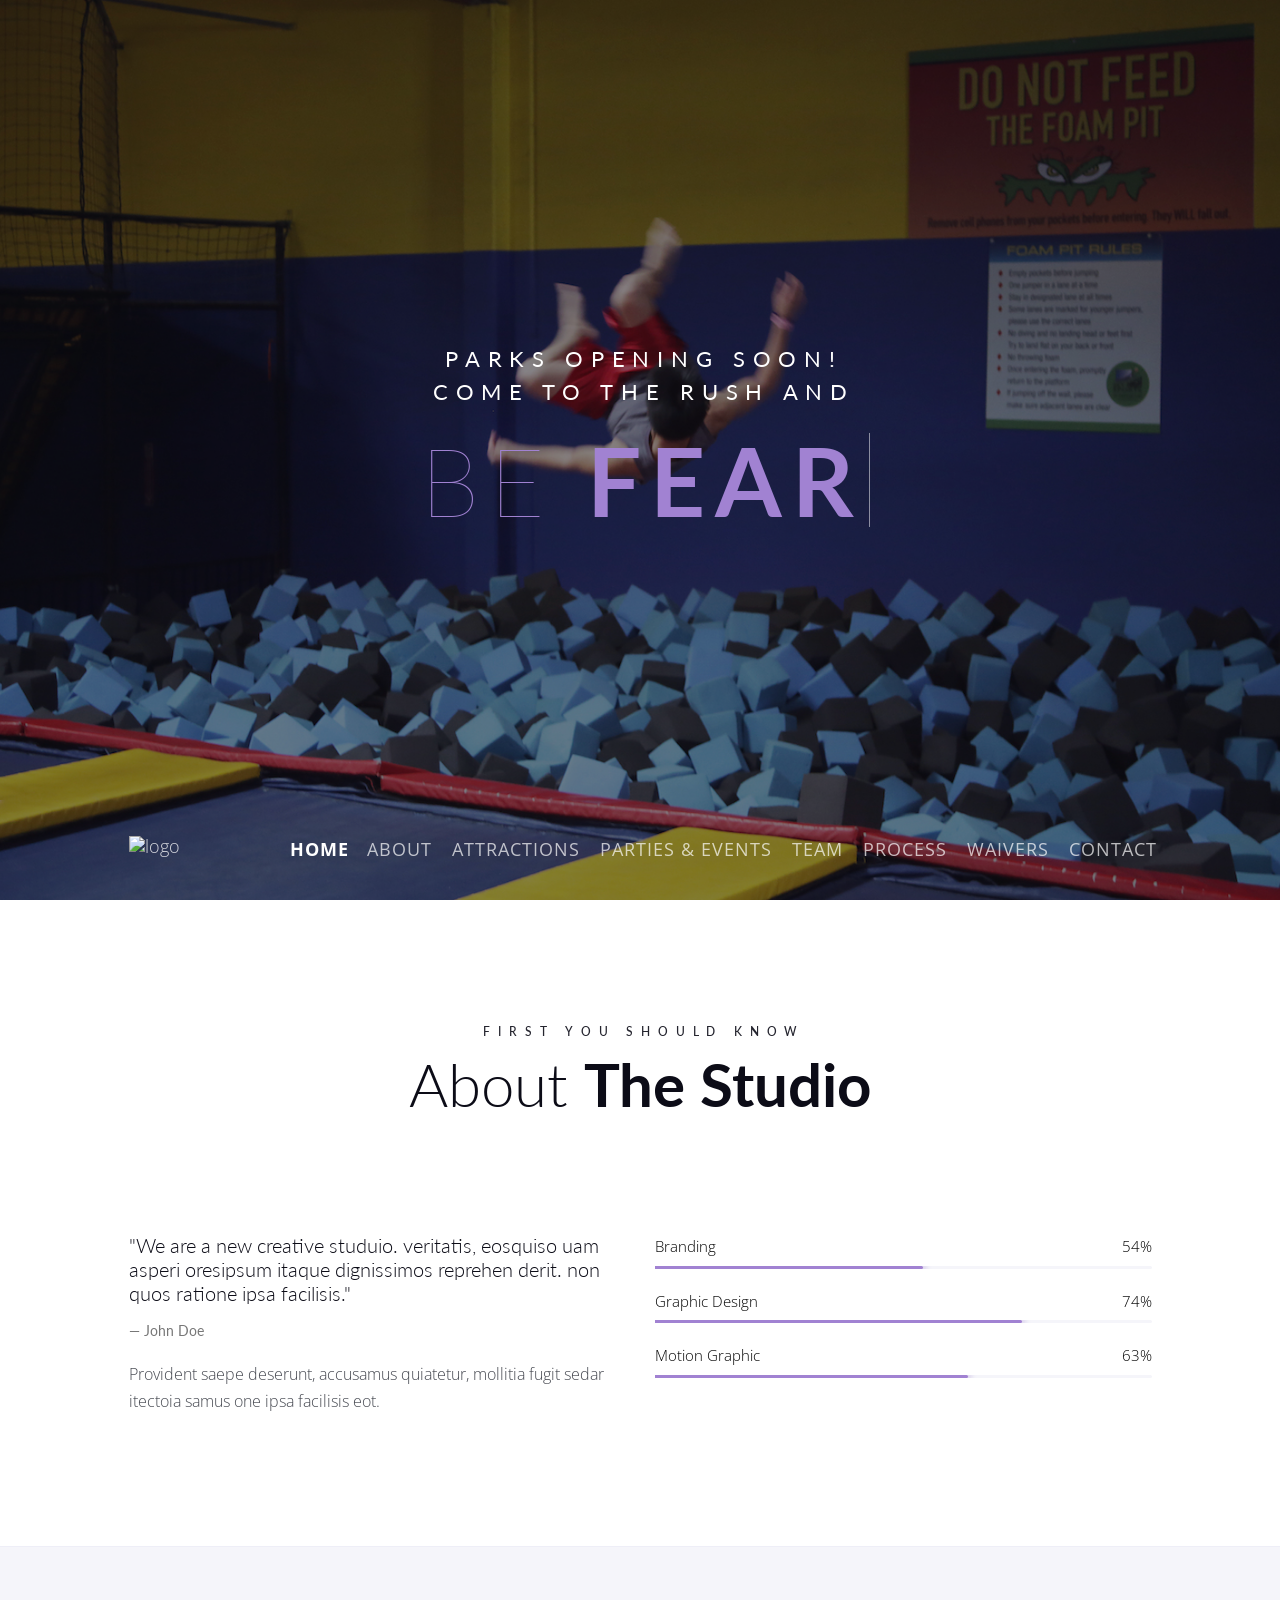
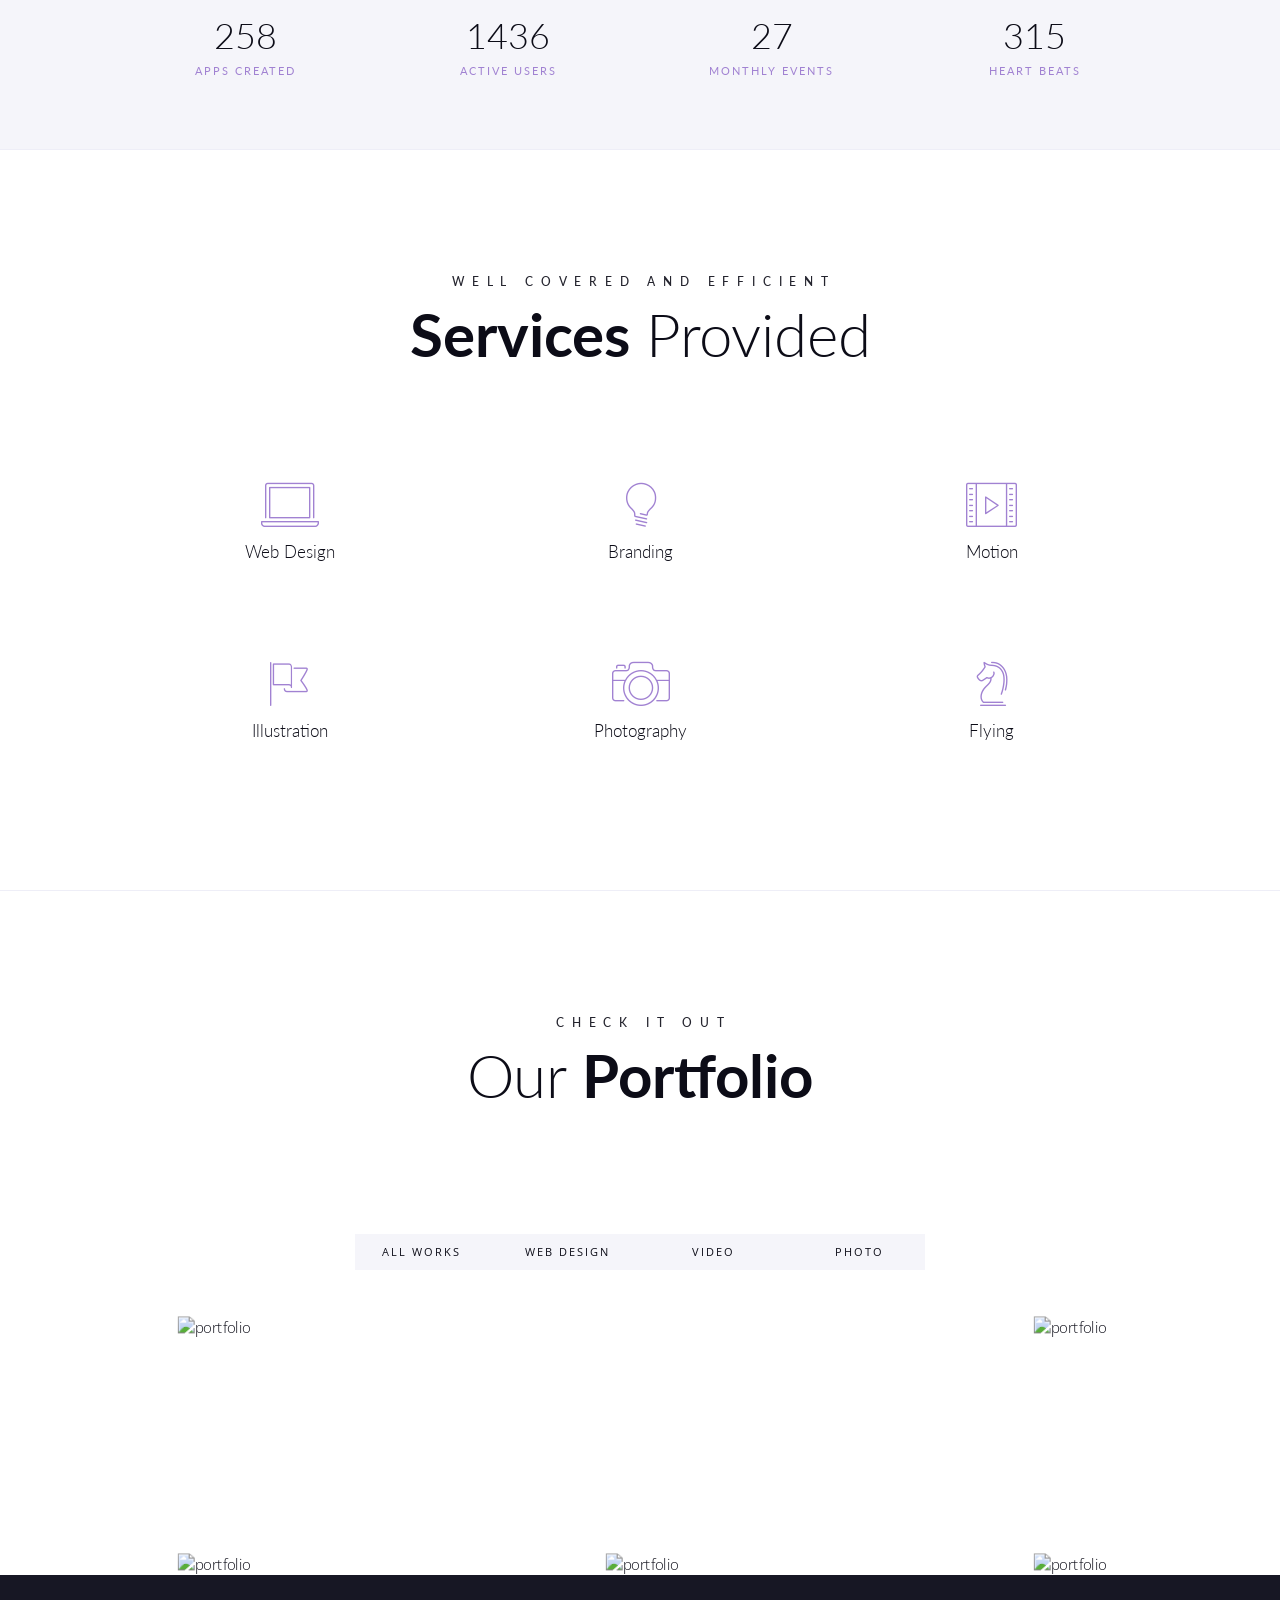
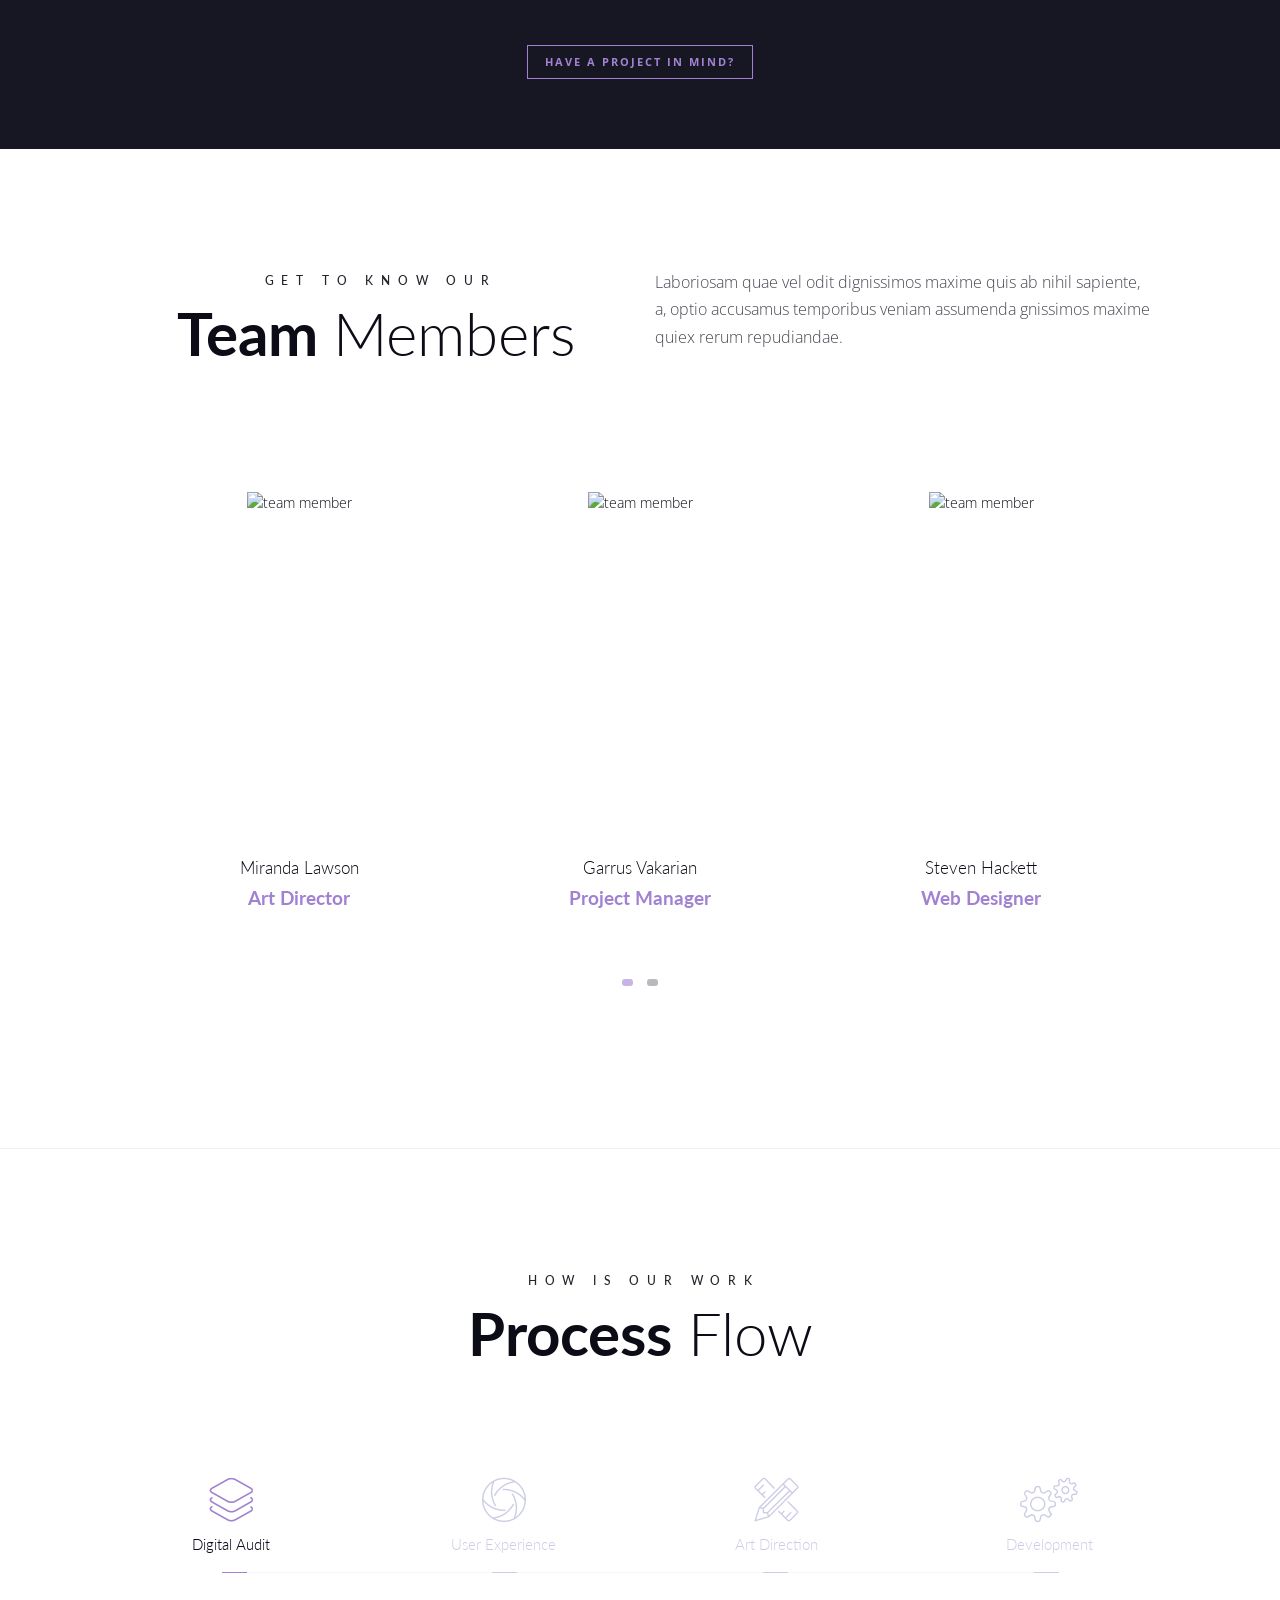
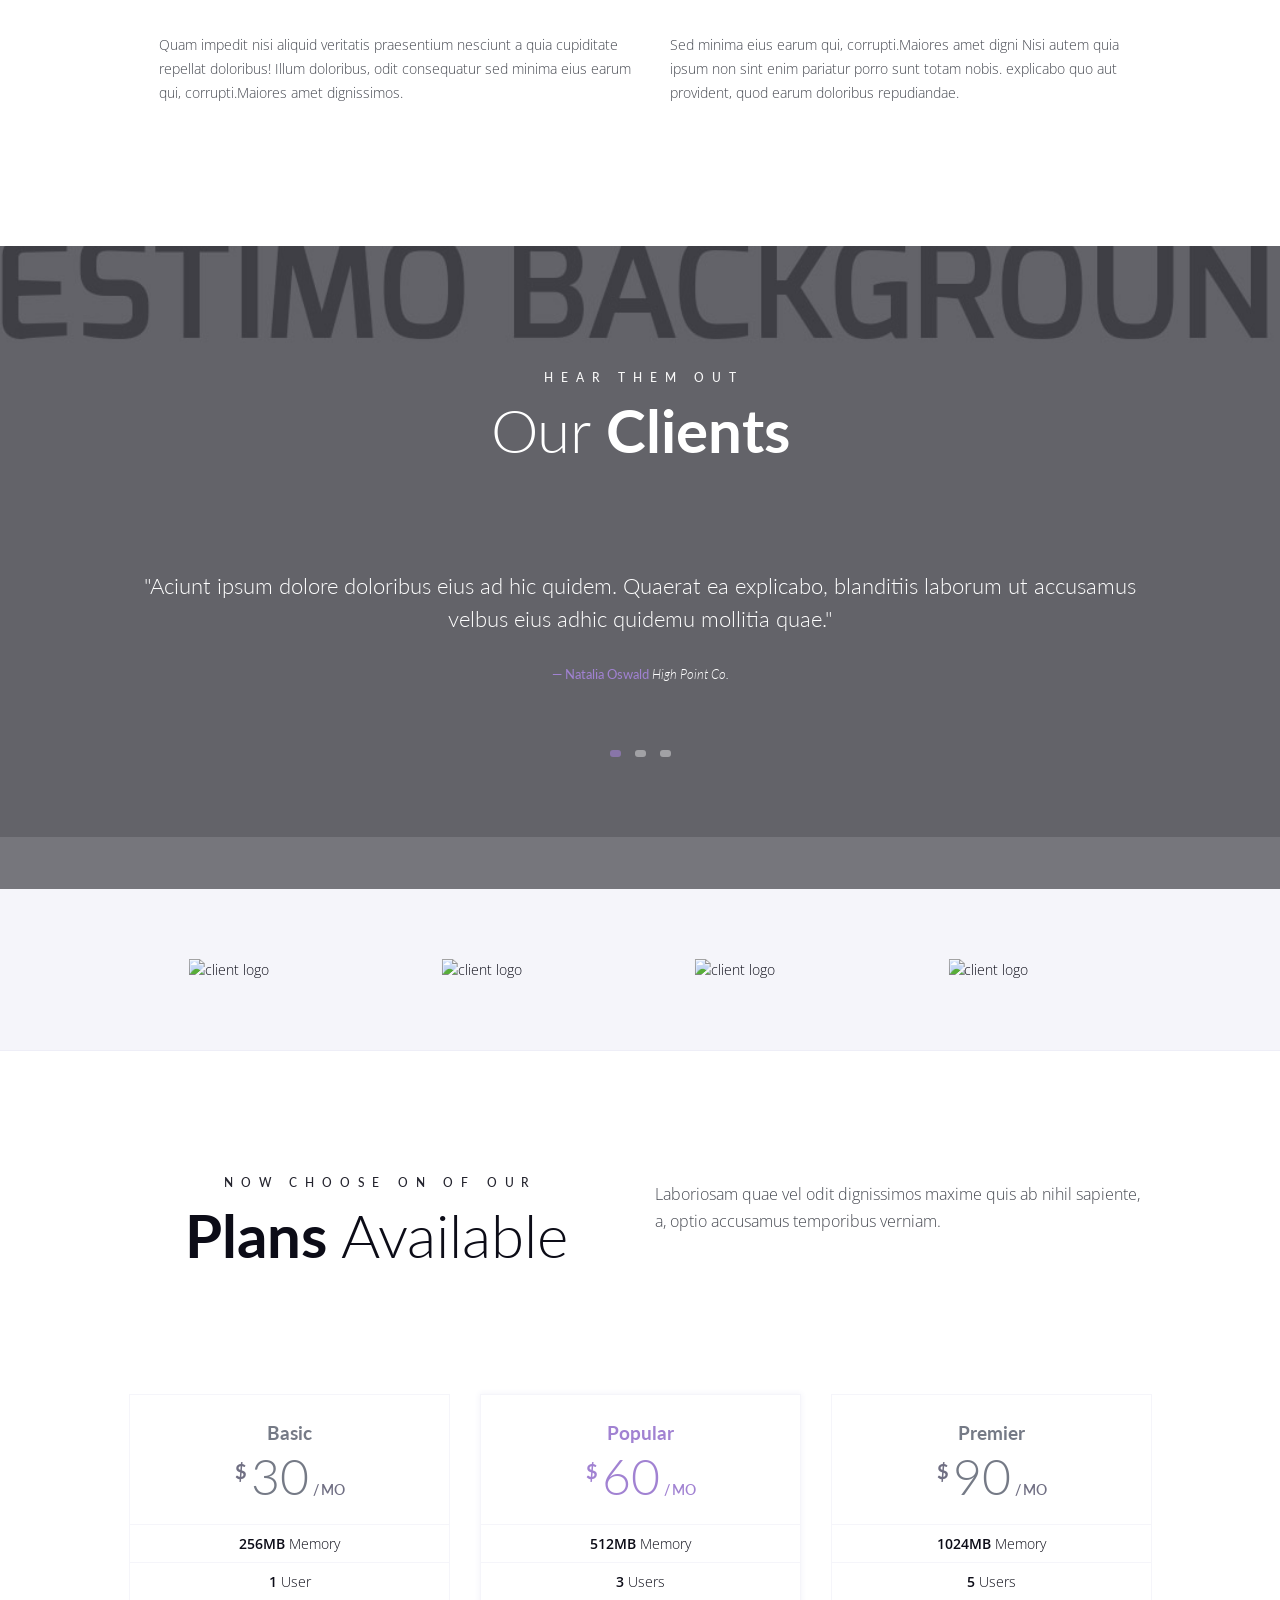
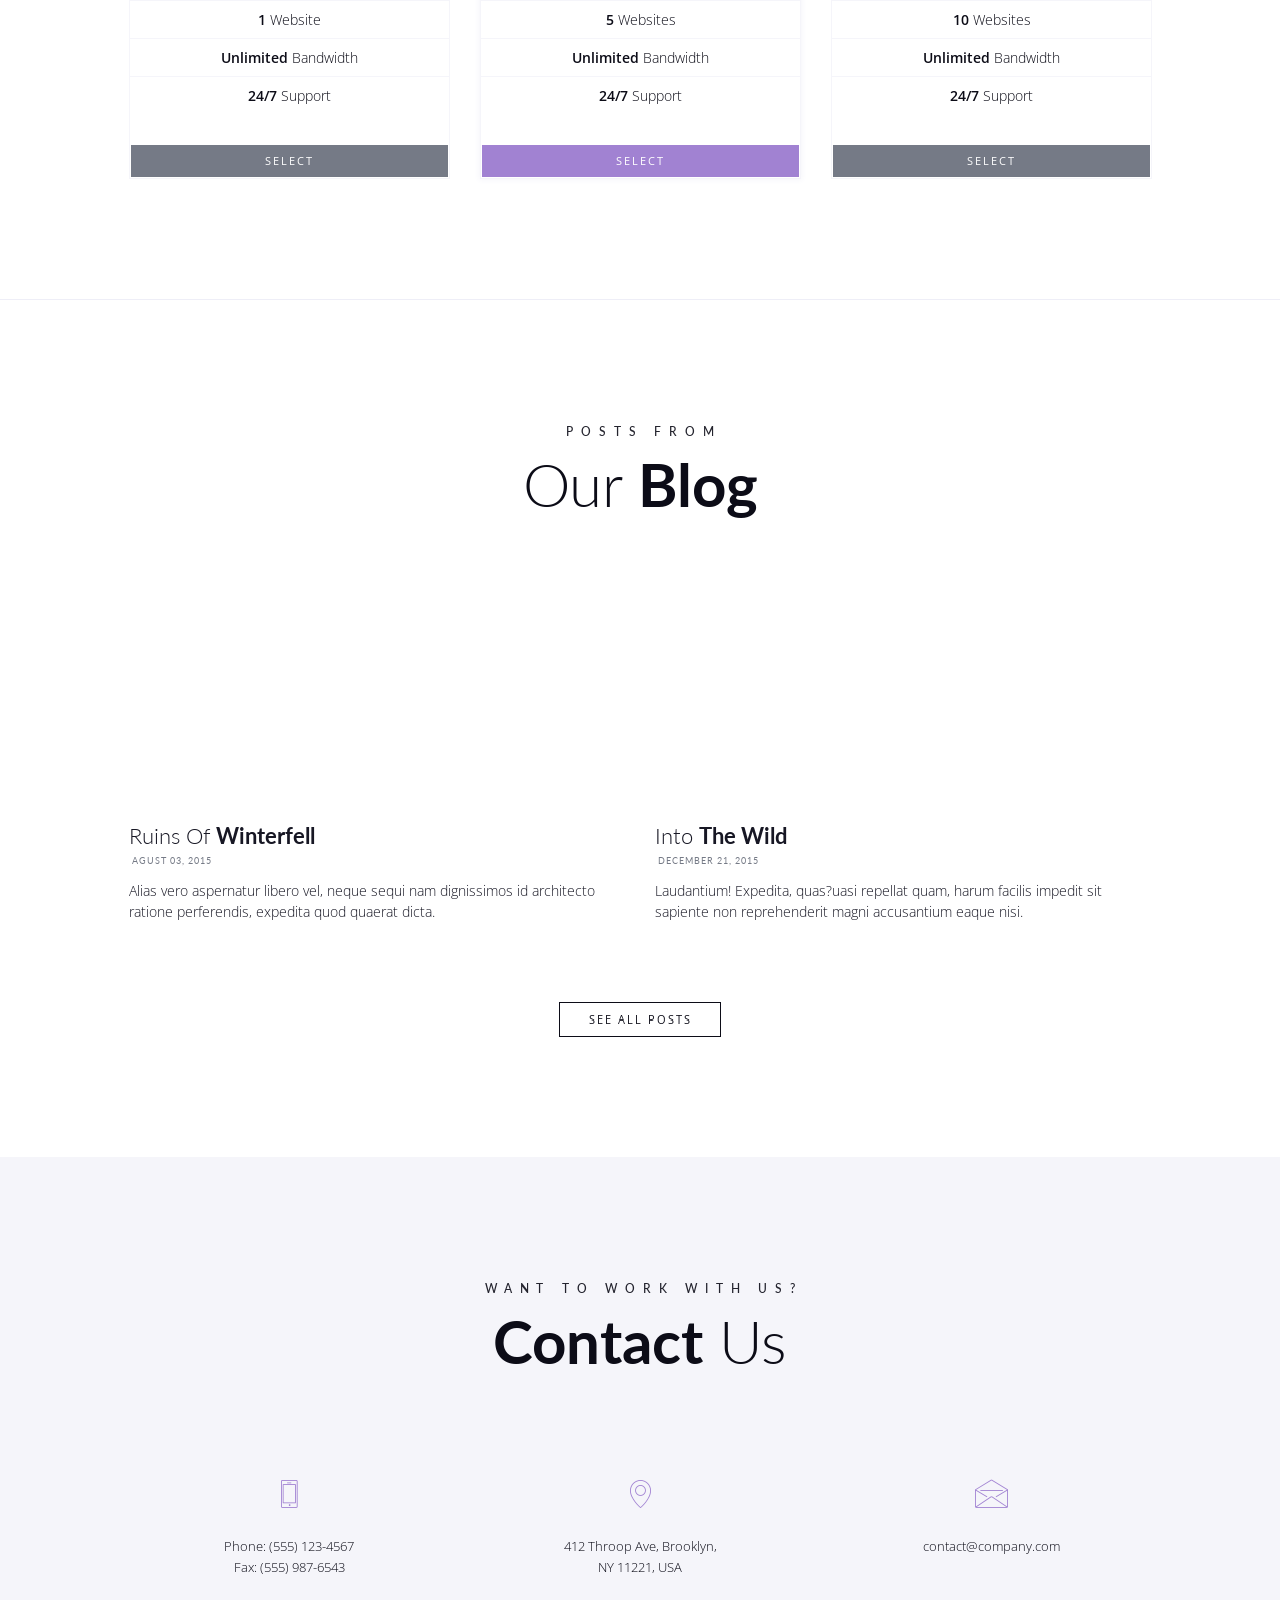
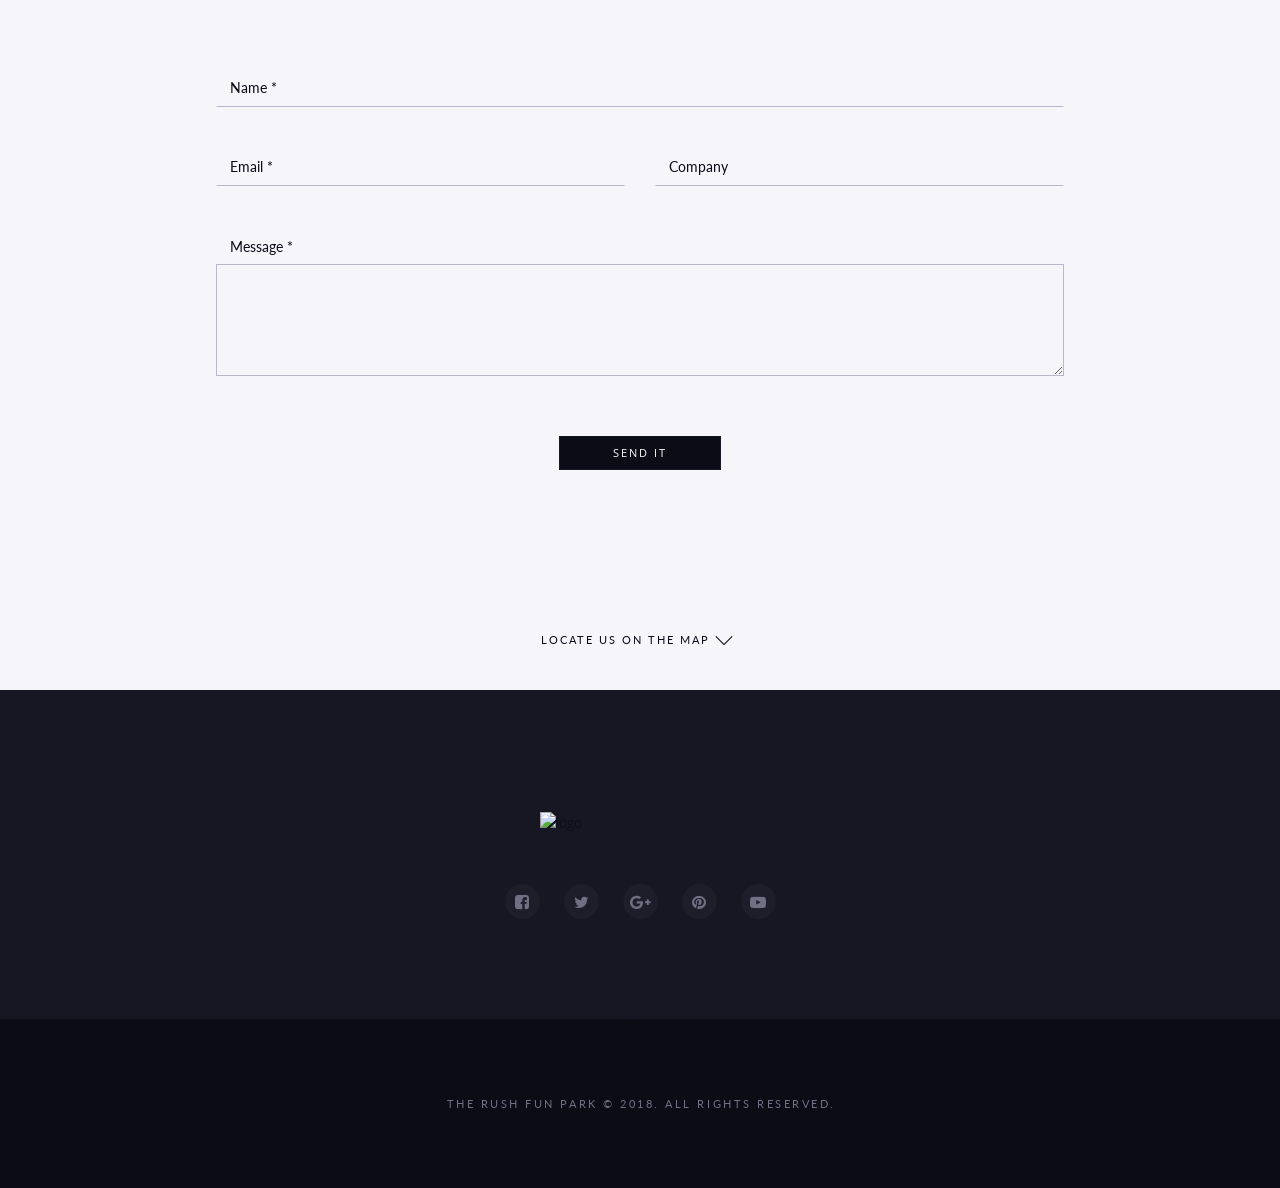
==== commit bbedfbca: "jkl" ====
--- a/Volar Template/index08.html
+++ b/Volar Template/index08.html
@@ -123,22 +123,23 @@
                                 </li>
                                 <li>
                                     <a class="ripple-group" href="#portfolio-section">
-                                        <span data-hover="parties">parties</span>
+                                        <span data-hover="parties &
+  ­­events">Parties & Events</span>
                                     </a>
                                 </li>
                                 <li>
                                     <a class="ripple-group" href="#team-section">
-                                        <span data-hover="waiver">waiver</span>
+                                        <span data-hover="team">team</span>
                                     </a>
                                 </li>
                                 <li>
                                     <a class="ripple-group" href="#process-section">
-                                        <span data-hover="locations">locations</span>
+                                        <span data-hover="process">process</span>
                                     </a>
                                 </li>
                                 <li>
-                                    <a class="ripple-group animsition-link" href="#project-order-section in-page-scroll small-section text-center">
-                                        <span data-hover="franchise">franchise</span>
+                                    <a class="ripple-group animsition-link" href="blog.html">
+                                        <span data-hover="waivers">waivers</span>
                                     </a>
                                 </li>
                                 <li>
@@ -480,7 +481,9 @@
             </section>
             <!--/ End Works Section -->
             <!-- Project Order Section -->
-            id="portfolio-section"
+            <div class="project-order-section in-page-scroll small-section text-center">
+                <a href="#contact-section" class="btn btn-animated btn-split btn-colored ripple-alone" data-text="Have a Project in Mind?"><span>&nbsp;&nbsp;&nbsp;&nbsp;&nbsp;let's do it then&nbsp;..&nbsp;&nbsp;&nbsp;&nbsp;</span></a>
+            </div>
             <!--/ End Project Order Section -->
             <!-- Team Section -->
             <section id="team-section" class="team-section section">
@@ -1085,7 +1088,6 @@
             <hr />
             <!-- Blog Section -->
             <section id="blog-section" class="blog-section section">
-              </div>
                 <div class="container">
                     <div class="section-title">
                         <div class=" section-title-more">
@@ -1223,7 +1225,7 @@
                 </div>
                 <!--/ End map opener -->
                 <div id="google-map">
-                    <div id="map-canvas" data-address="6817 W Peoria Ave., Peoria AZ"></div>
+                    <div id="map-canvas" data-address="412 Throop Ave, Brooklyn, NY 11221, USA"></div>
                     <div id="map-zoom-in"></div>
                     <div id="map-zoom-out"></div>
                 </div>
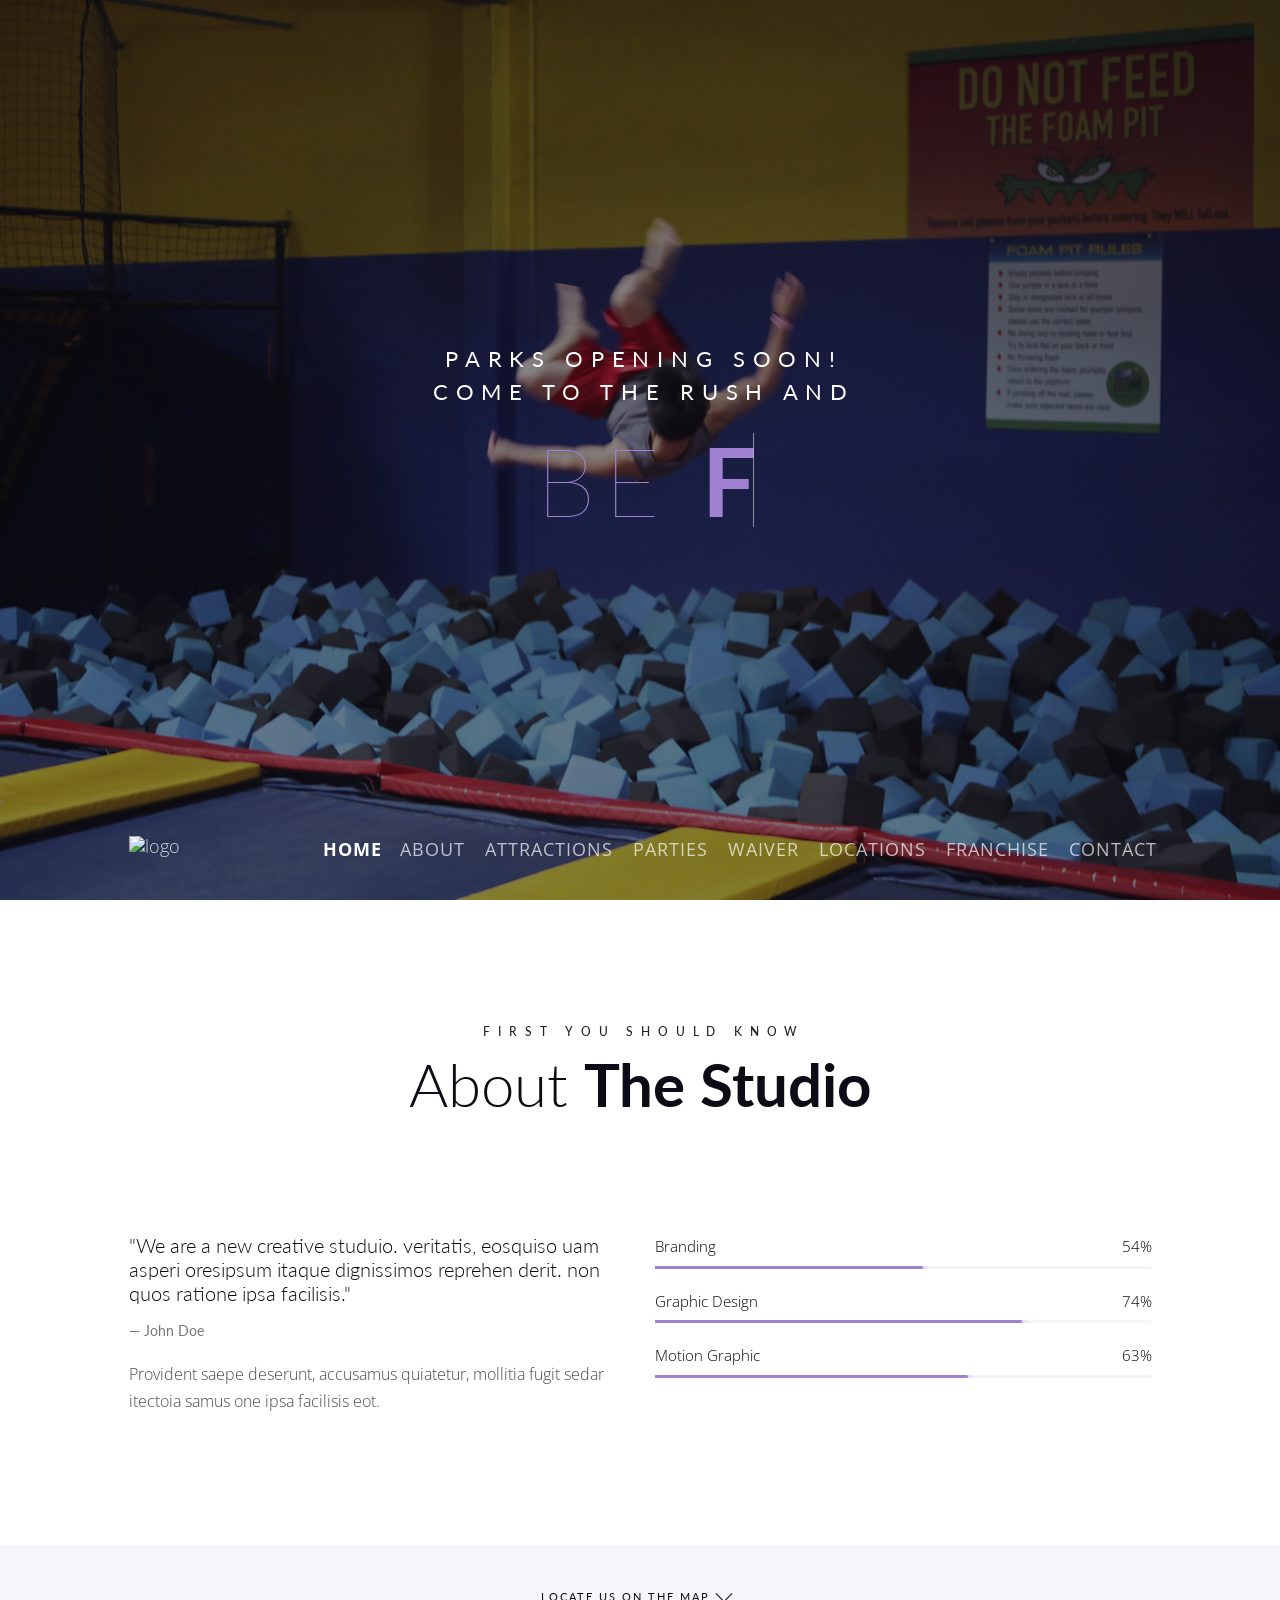
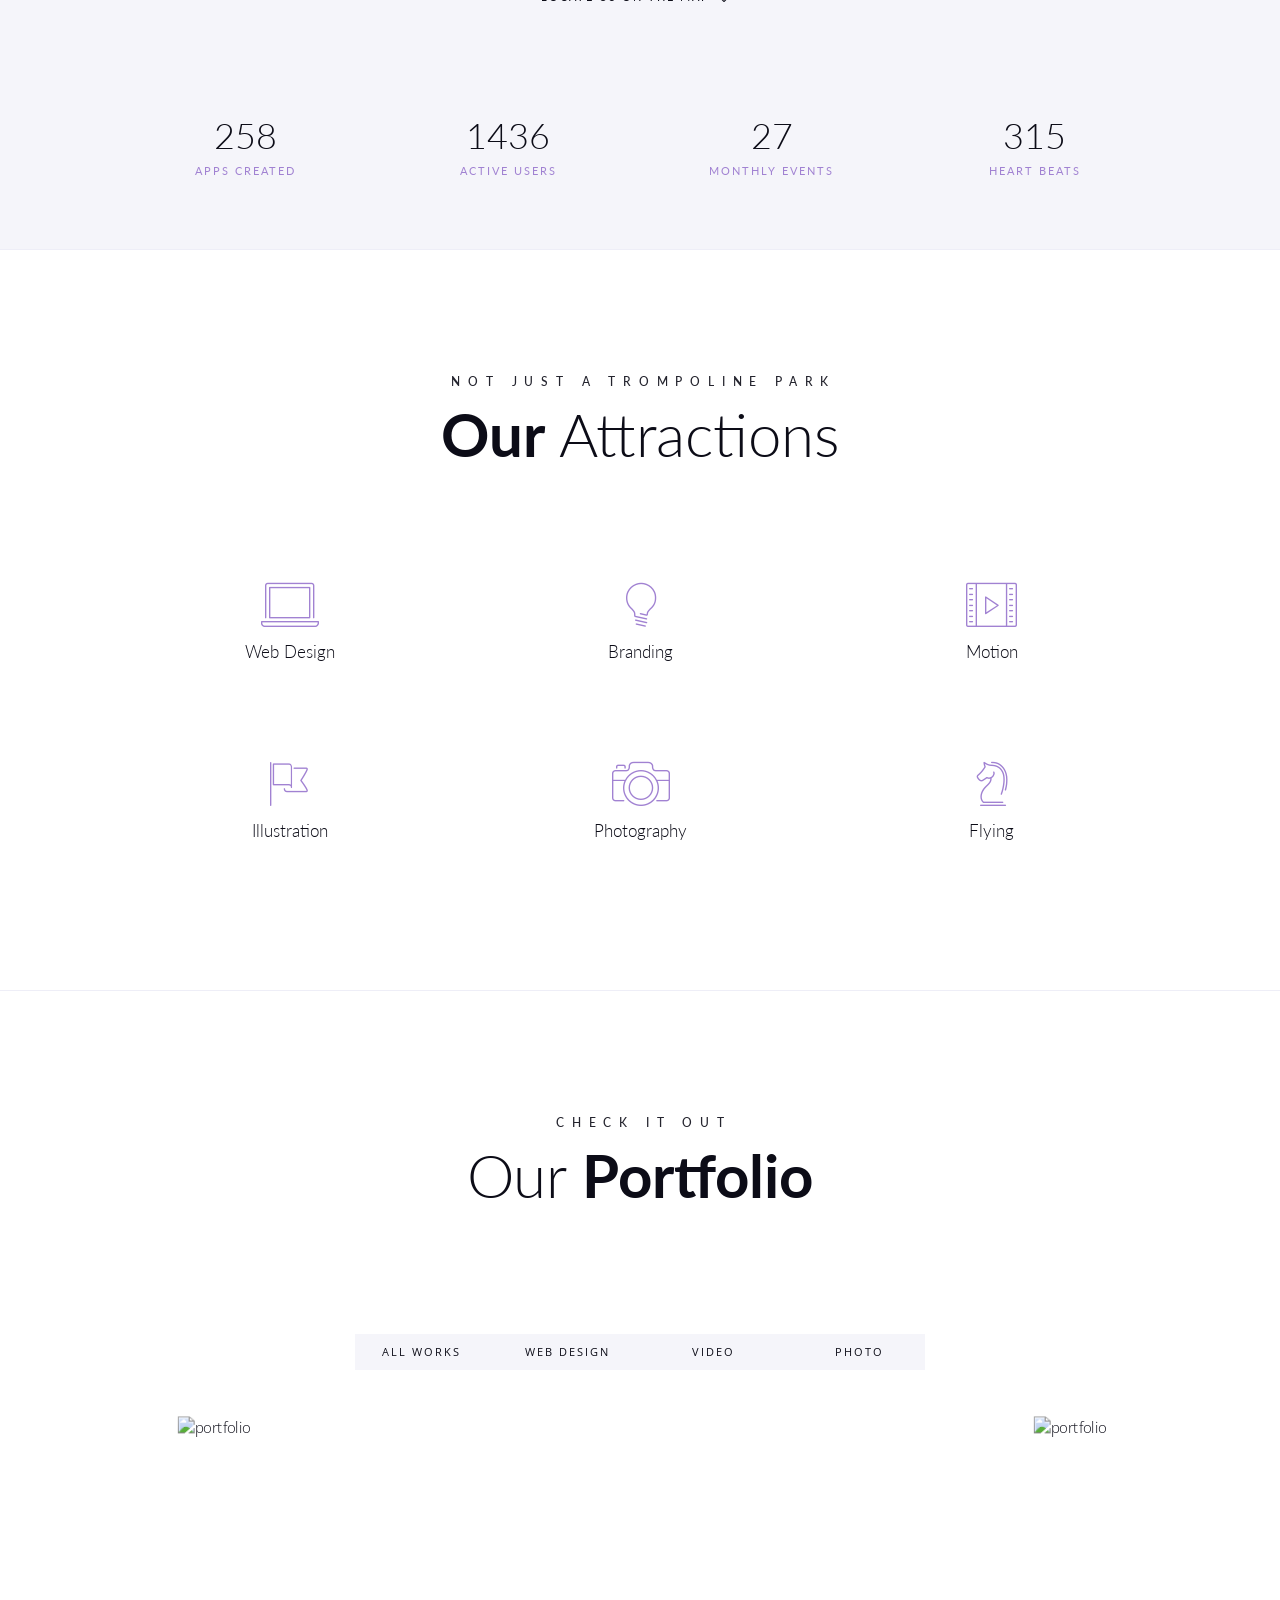
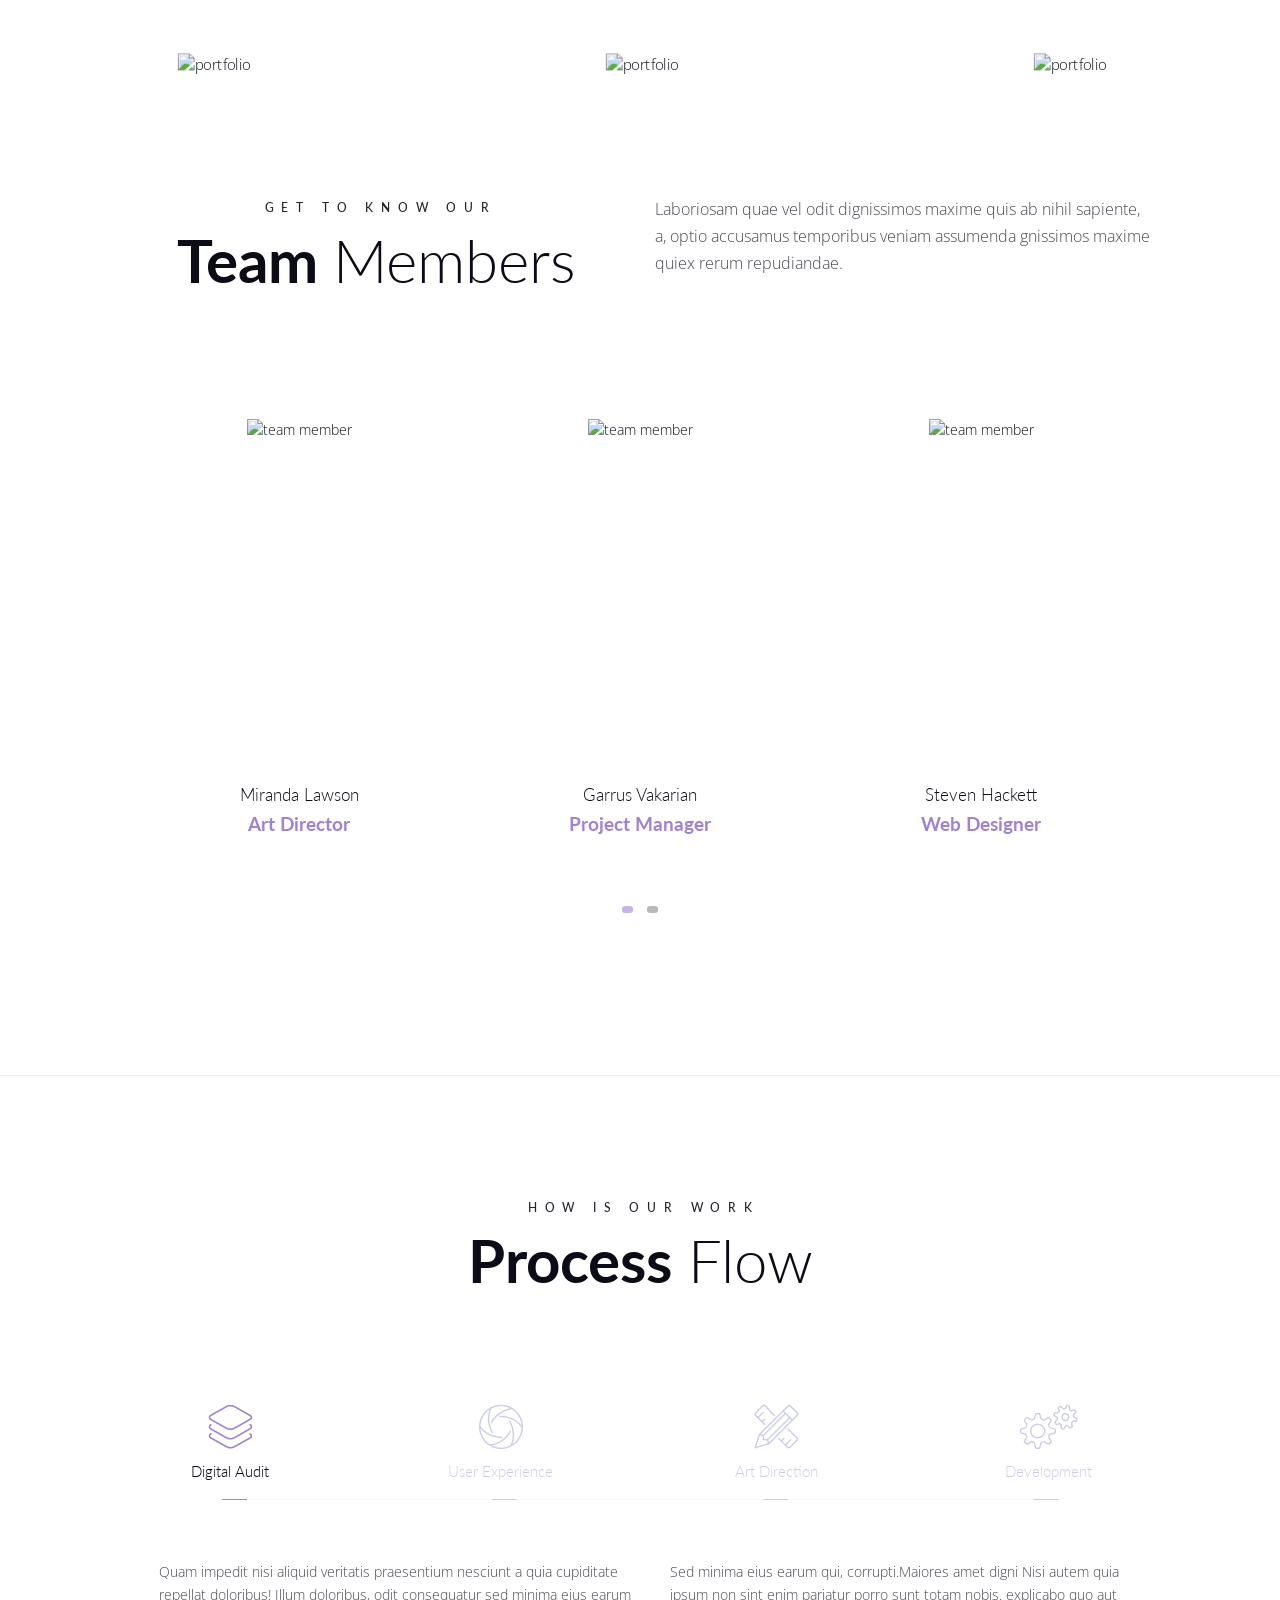
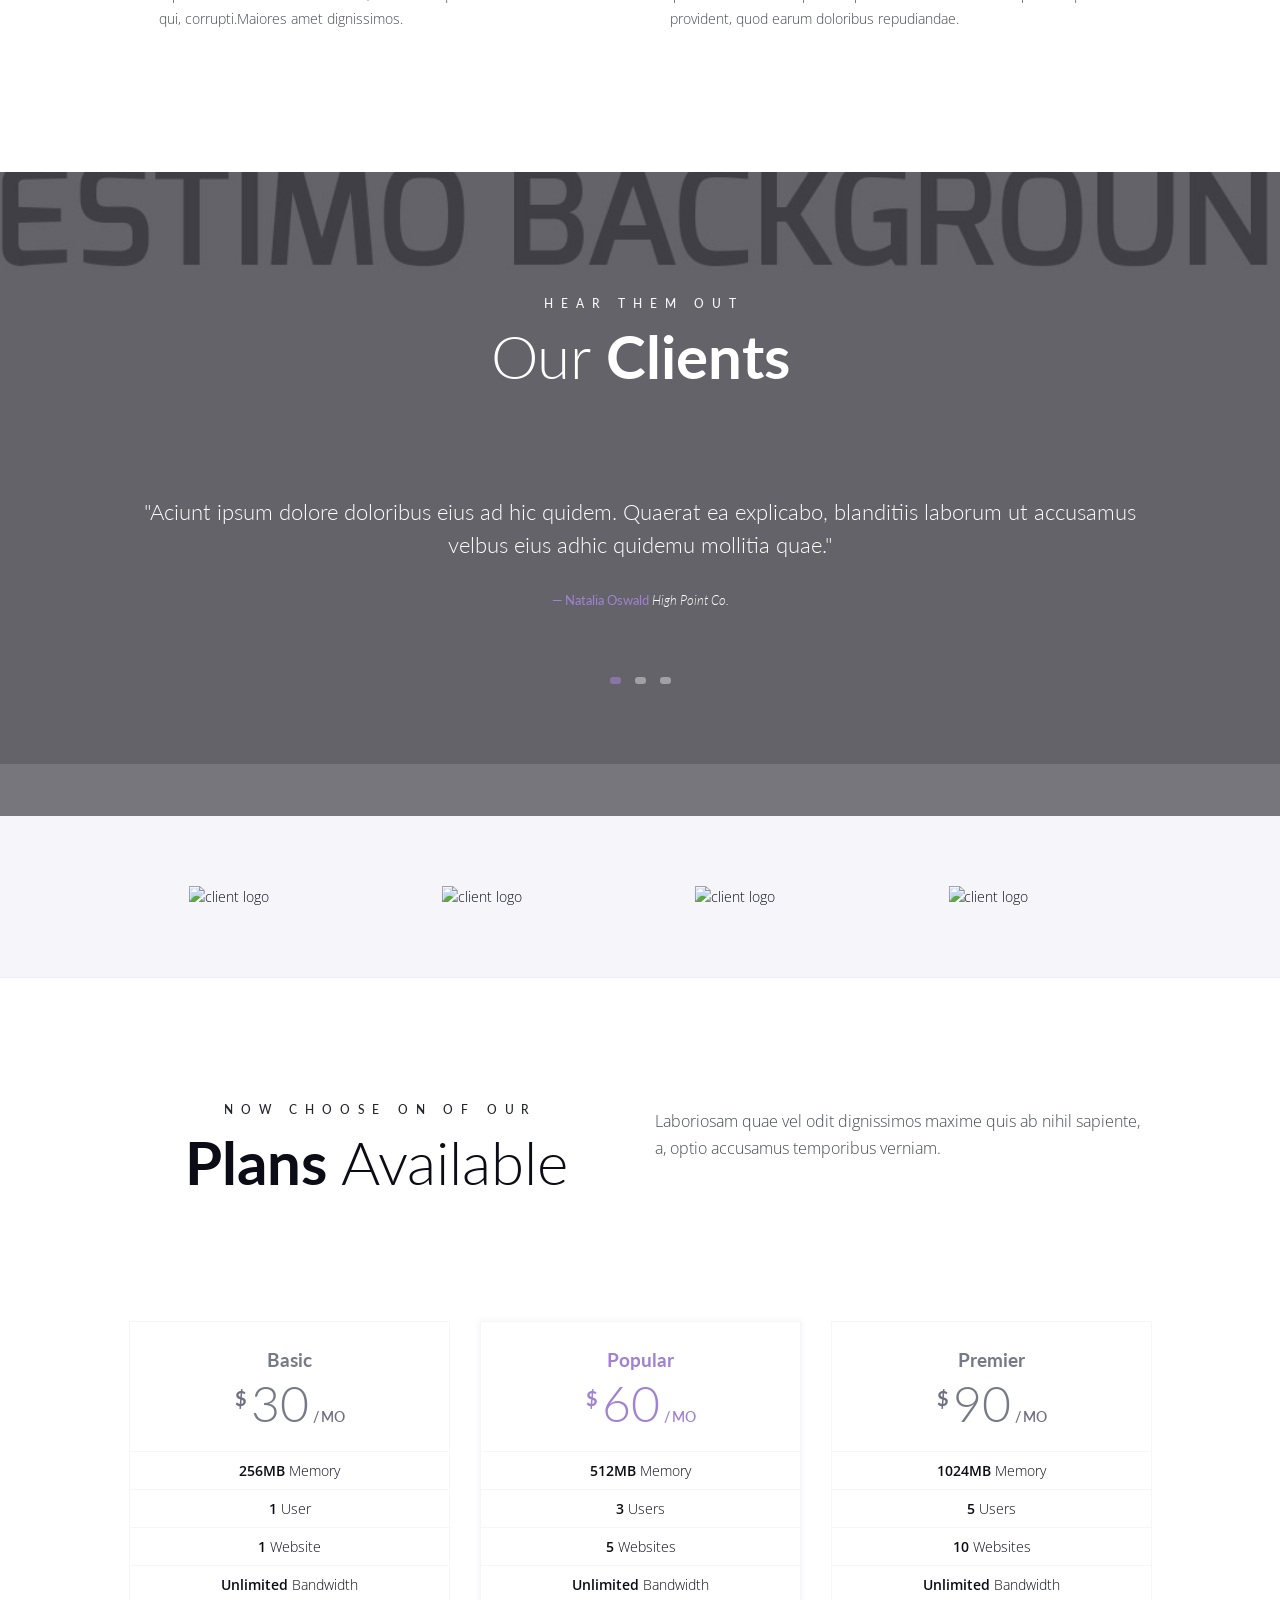
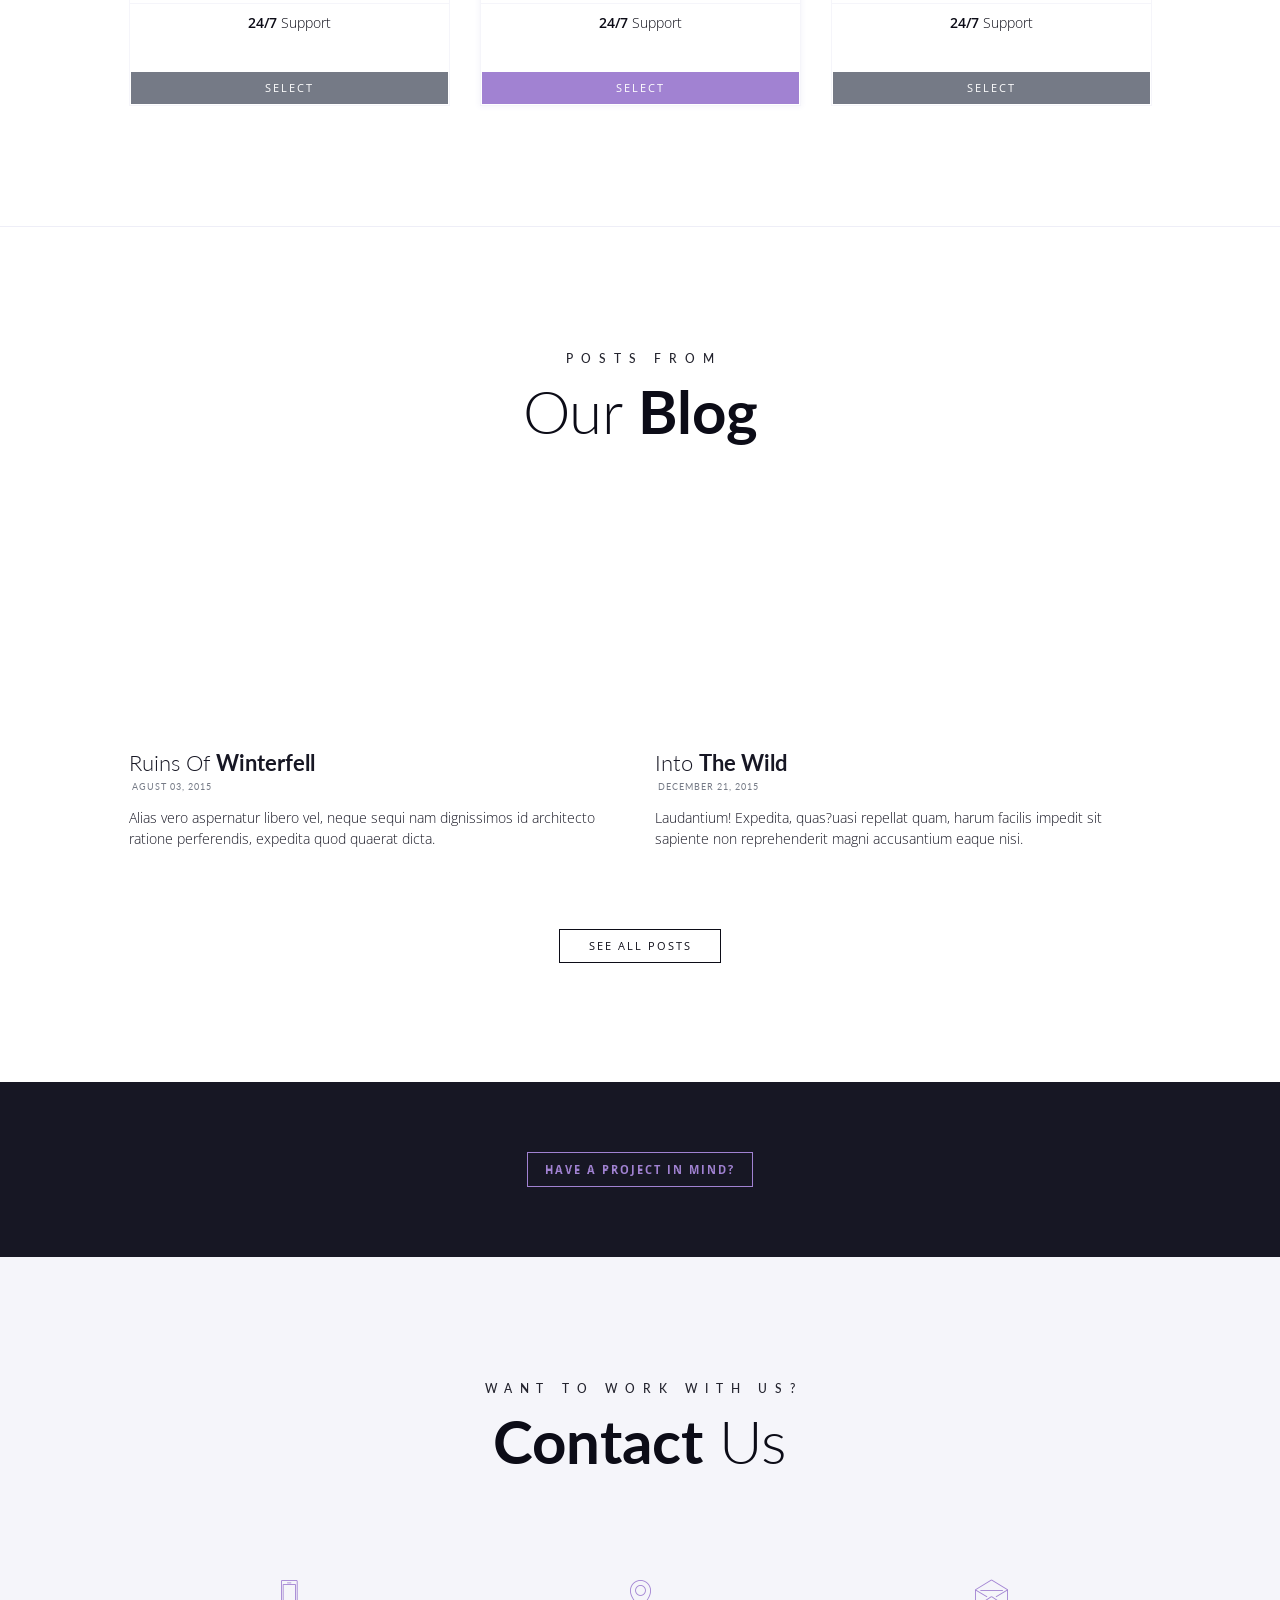
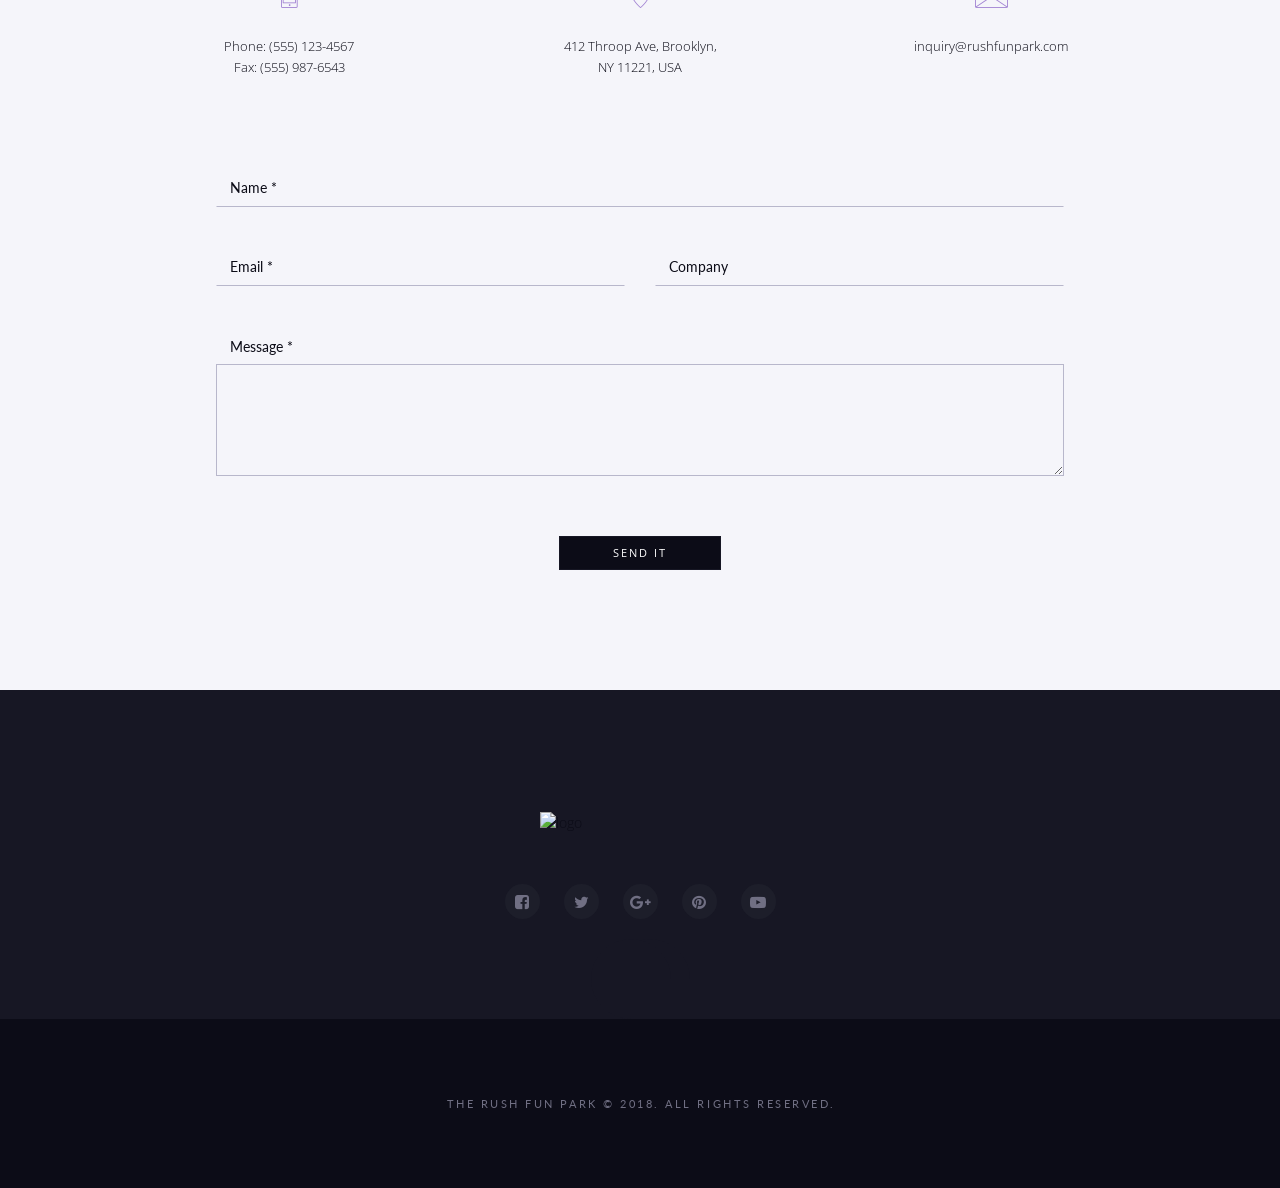
==== commit a96fe234: "of mxico" ====
--- a/Volar Template/index08.html
+++ b/Volar Template/index08.html
@@ -123,23 +123,22 @@
                                 </li>
                                 <li>
                                     <a class="ripple-group" href="#portfolio-section">
-                                        <span data-hover="parties &
-  ­­events">Parties & Events</span>
+                                        <span data-hover="parties">Parties</span>
                                     </a>
                                 </li>
                                 <li>
-                                    <a class="ripple-group" href="#team-section">
-                                        <span data-hover="team">team</span>
+                                    <a class="ripple-group" href="waiver.html">
+                                        <span data-hover="waiver">waiver</span>
                                     </a>
                                 </li>
                                 <li>
                                     <a class="ripple-group" href="#process-section">
-                                        <span data-hover="process">process</span>
+                                        <span data-hover="locations">locations</span>
                                     </a>
                                 </li>
                                 <li>
-                                    <a class="ripple-group animsition-link" href="blog.html">
-                                        <span data-hover="waivers">waivers</span>
+                                    <a class="ripple-group animsition-link" href="#process-section">
+                                        <span data-hover="franchise">franchise</span>
                                     </a>
                                 </li>
                                 <li>
@@ -216,6 +215,21 @@
             </section>
             <!--/ End About Section -->
             <hr />
+            <div id="map-section" class="map-section">
+                <!-- map opener -->
+                <div id="map-opener" class="map-mask">
+                    <div class="map-opener">
+                        <div class="font-second">locate us on the map<i class="ci-icon-uniE930"></i></div>
+                        <div class="font-second">close the map<i class="ci-icon-uniE92F"></i></div>
+                    </div>
+                </div>
+                <!--/ End map opener -->
+                <div id="google-map">
+                    <div id="map-canvas" data-address="412 Throop Ave, Brooklyn, NY 11221, USA"></div>
+                    <div id="map-zoom-in"></div>
+                    <div id="map-zoom-out"></div>
+                </div>
+            </div>
             <!-- Facts Section -->
             <div id="facts-section" class="facts-section text-center font-second small-section">
                 <div class="container">
@@ -269,10 +283,10 @@
                 <div class="container">
                     <div class="section-title">
                         <div class=" section-title-more">
-                            well covered and efficient
+                            not just a trompoline park
                         </div>
                         <div>
-                            <h1 class="section-title-heading"><span>services</span> provided</h1>
+                            <h1 class="section-title-heading"><span>our</span> attractions</h1>
                         </div>
                     </div>
                     <div class="services-section-items padding-top-sm-10 row">
@@ -481,9 +495,6 @@
             </section>
             <!--/ End Works Section -->
             <!-- Project Order Section -->
-            <div class="project-order-section in-page-scroll small-section text-center">
-                <a href="#contact-section" class="btn btn-animated btn-split btn-colored ripple-alone" data-text="Have a Project in Mind?"><span>&nbsp;&nbsp;&nbsp;&nbsp;&nbsp;let's do it then&nbsp;..&nbsp;&nbsp;&nbsp;&nbsp;</span></a>
-            </div>
             <!--/ End Project Order Section -->
             <!-- Team Section -->
             <section id="team-section" class="team-section section">
@@ -1138,6 +1149,10 @@
                 </div>
                 <!--/ .container -->
             </section>
+            <div class="project-order-section in-page-scroll small-section text-center">
+                <a href="#contact-section" class="btn btn-animated btn-split btn-colored ripple-alone" data-text="Have a Project in Mind?"><span>&nbsp;&nbsp;&nbsp;&nbsp;&nbsp;let's do it then&nbsp;..&nbsp;&nbsp;&nbsp;&nbsp;</span></a>
+            </div>
+
             <!--/ End Blog Section -->
             <!-- Contact Section -->
             <section id="contact-section" class="section contact-section">
@@ -1165,7 +1180,7 @@
                         </div>
                         <div class="col-sm-4">
                             <div class="contact-item margin-bottom-xs-40"><i class="icon-envelope"></i>
-                                <p>contact@company.com</p>
+                                <p>inquiry@rushfunpark.com</p>
                             </div>
                         </div>
                     </div>
@@ -1215,21 +1230,6 @@
             </section>
             <!--/ End Contact Section -->
             <!--/ Map Section -->
-            <div id="map-section" class="map-section">
-                <!-- map opener -->
-                <div id="map-opener" class="map-mask">
-                    <div class="map-opener">
-                        <div class="font-second">locate us on the map<i class="ci-icon-uniE930"></i></div>
-                        <div class="font-second">close the map<i class="ci-icon-uniE92F"></i></div>
-                    </div>
-                </div>
-                <!--/ End map opener -->
-                <div id="google-map">
-                    <div id="map-canvas" data-address="412 Throop Ave, Brooklyn, NY 11221, USA"></div>
-                    <div id="map-zoom-in"></div>
-                    <div id="map-zoom-out"></div>
-                </div>
-            </div>
             <!--/ End Map Section -->
             <!-- Footer Section -->
             <footer class="footer-section section no-padding-bottom">
@@ -1257,7 +1257,7 @@
                 <!--/ End go top pop-up -->
                 <div class="footer-bottom">
                     <!-- Copyright -->
-                    <a class="footer-bottom-text font-second" href="http://themeforest.net/item/volar-one-page-parallax-template/11698815" target="_blank">The Rush Fun Park © 2018. All Rights Reserved.</a>
+                    <a class="footer-bottom-text font-second" href="#" target="_blank">The Rush Fun Park © 2018. All Rights Reserved.</a>
                     <!-- End Copyright -->
                 </div>
             </footer>
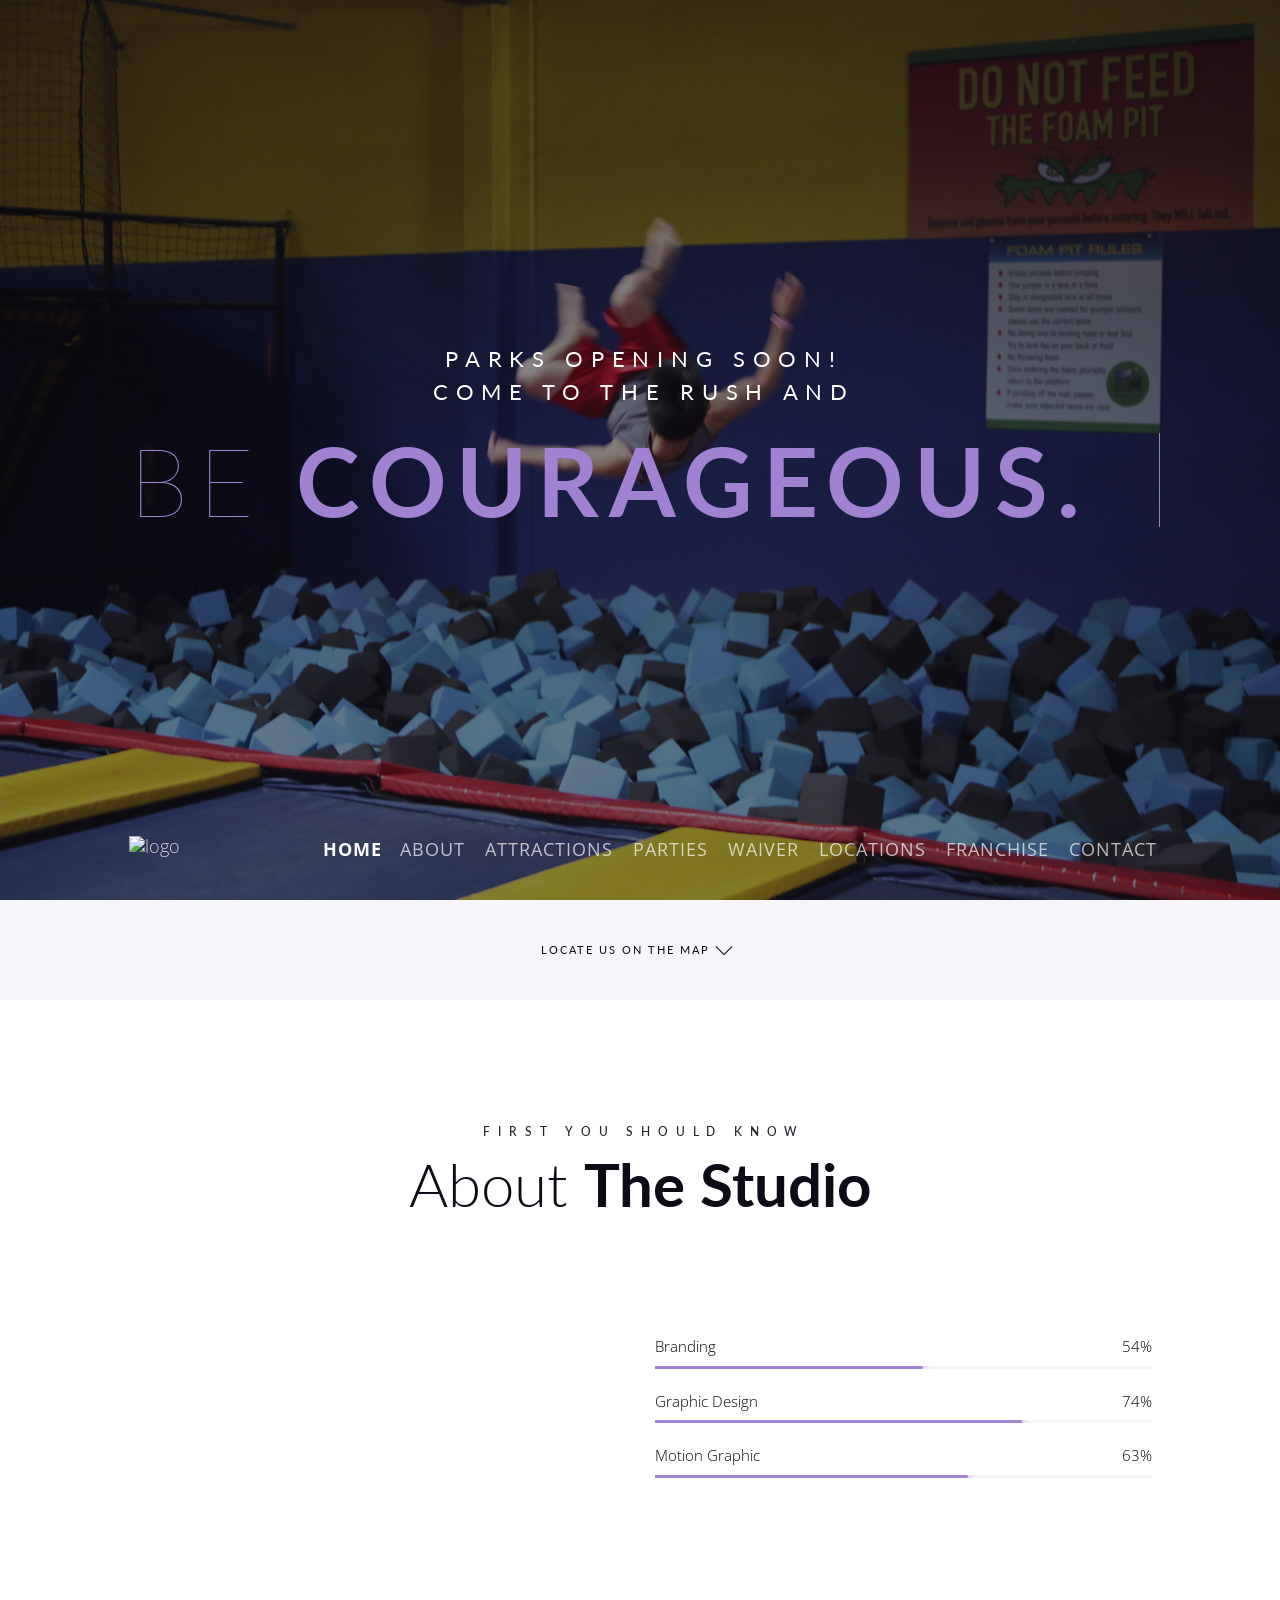
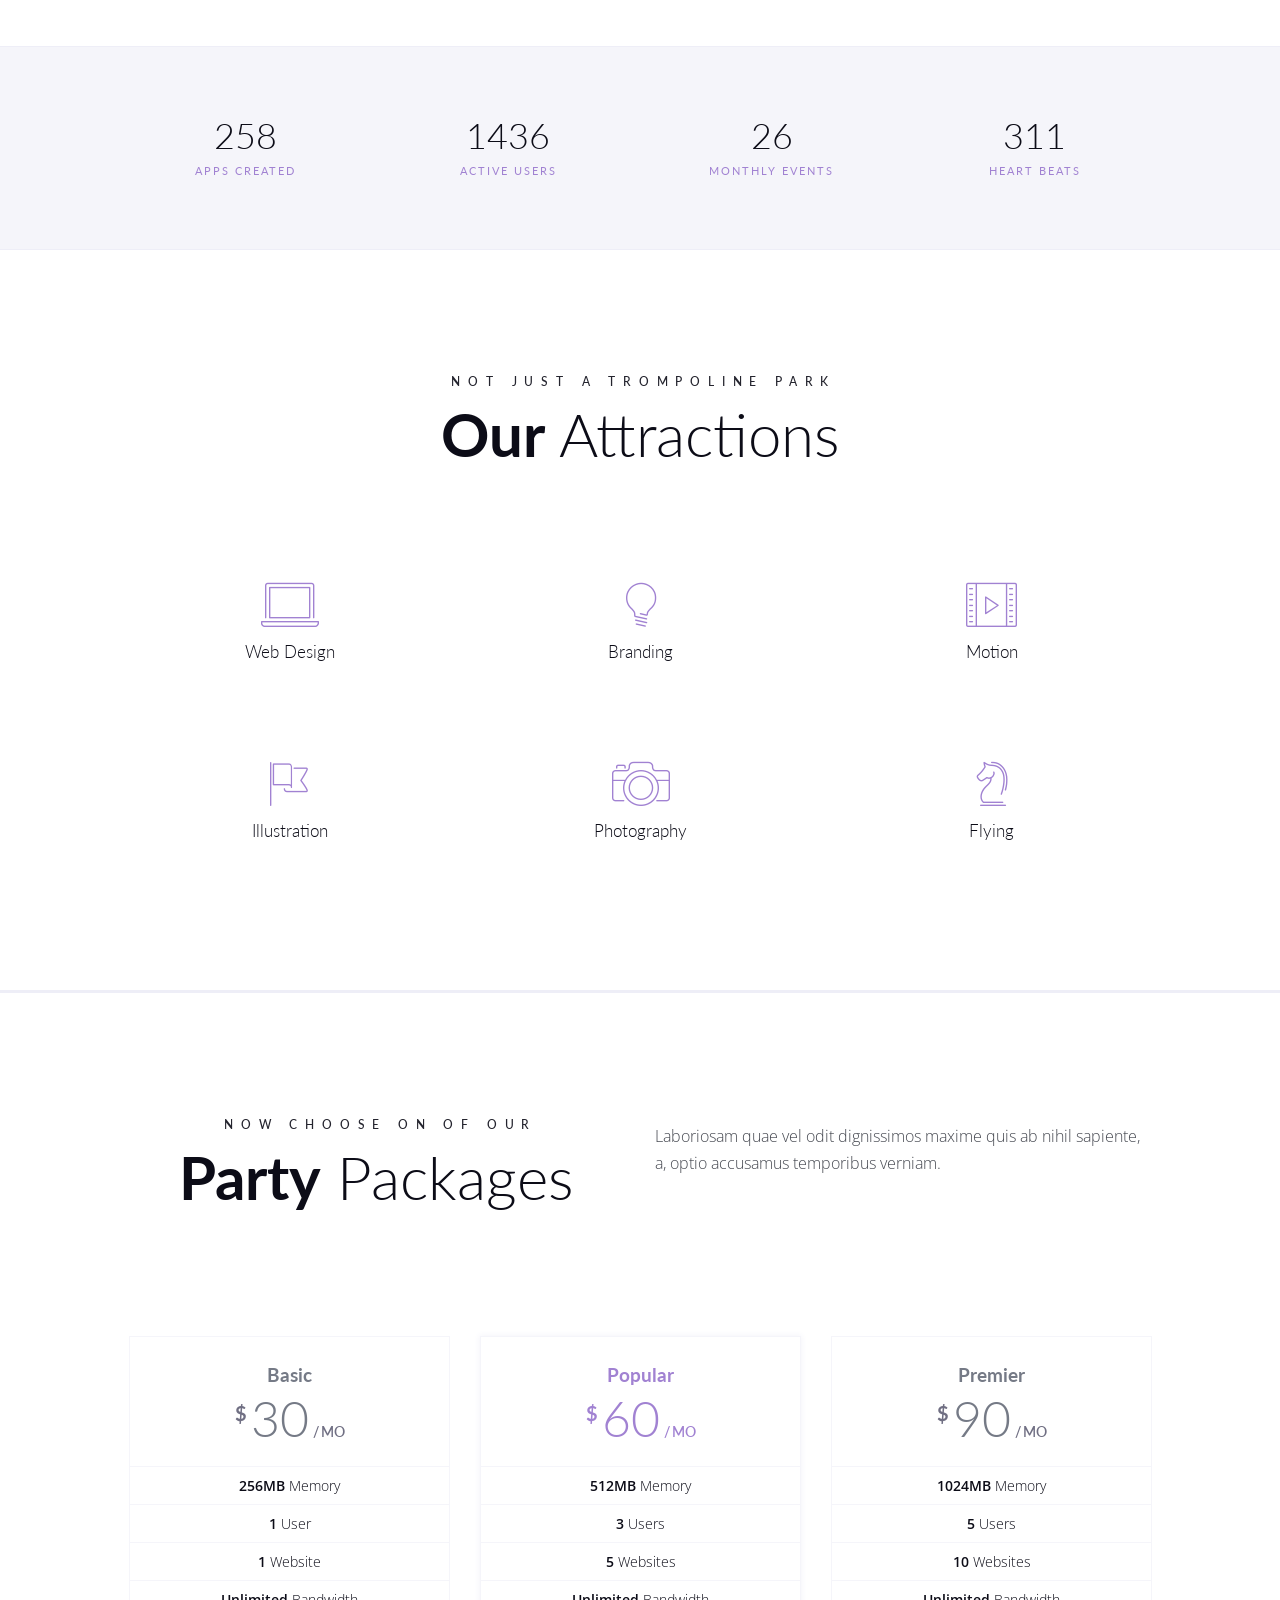
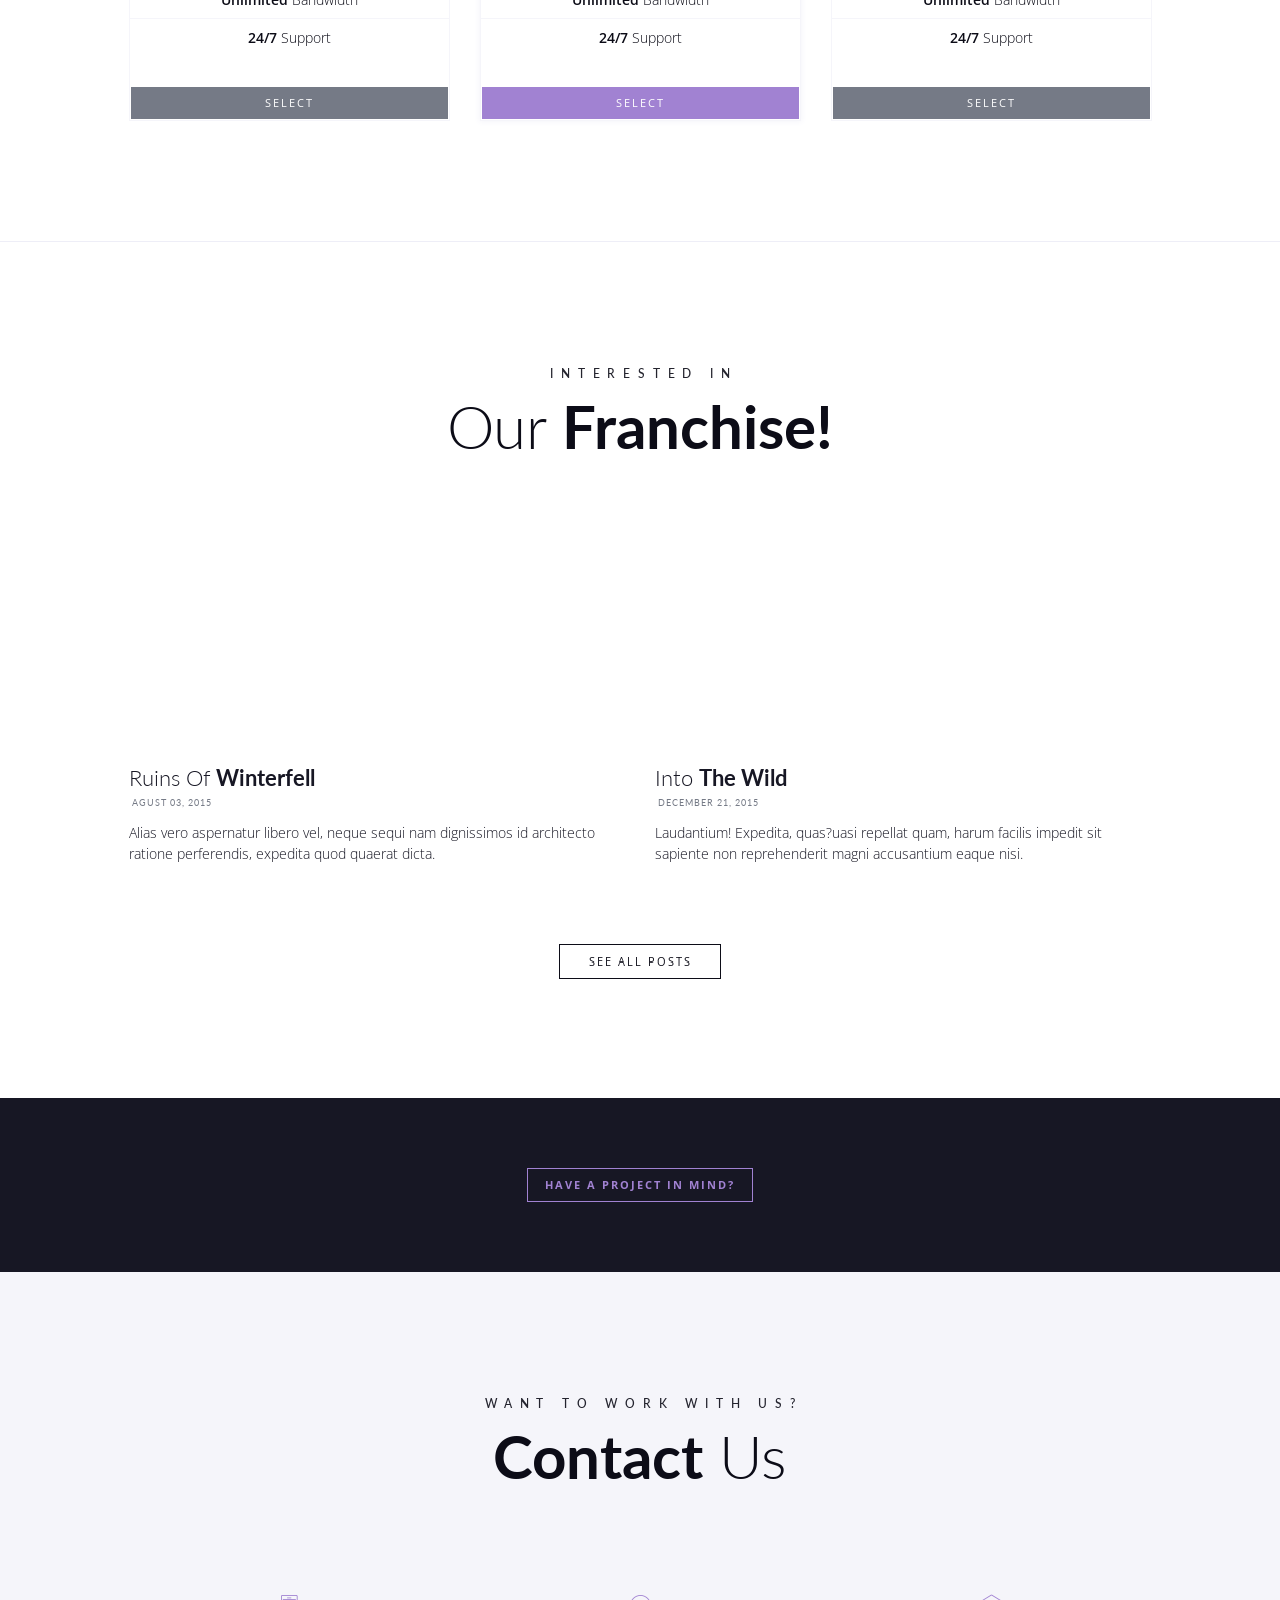
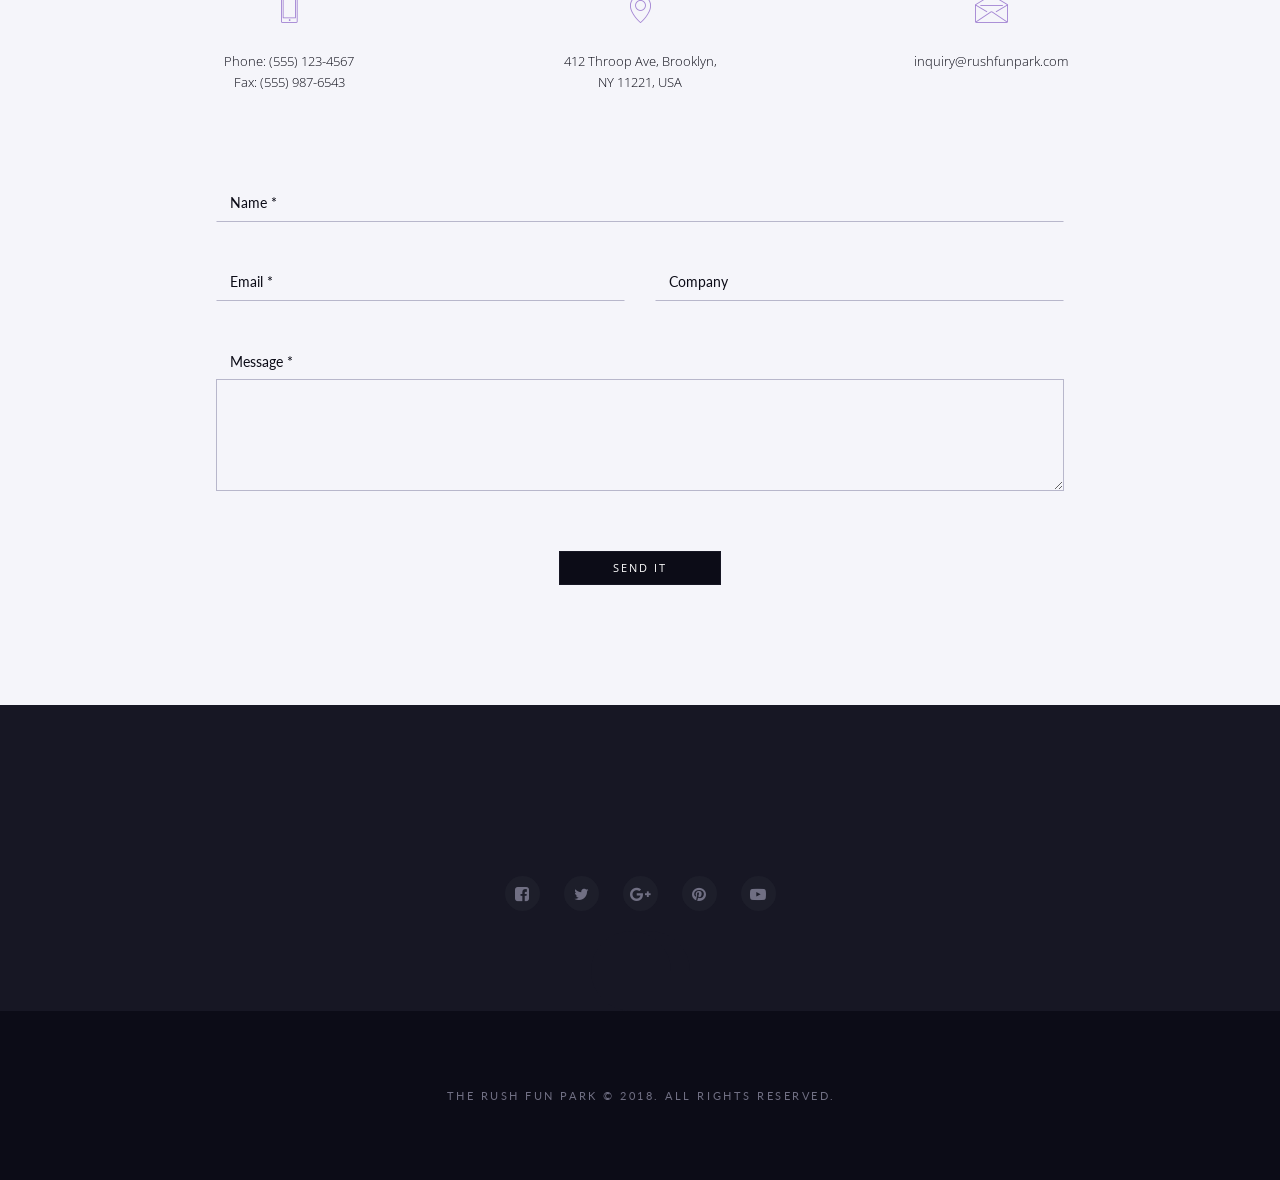
==== commit a413202a: "ok" ====
--- a/Volar Template/index08.html
+++ b/Volar Template/index08.html
@@ -122,7 +122,7 @@
                                     </a>
                                 </li>
                                 <li>
-                                    <a class="ripple-group" href="#portfolio-section">
+                                    <a class="ripple-group" href="#pricing-section">
                                         <span data-hover="parties">Parties</span>
                                     </a>
                                 </li>
@@ -132,12 +132,12 @@
                                     </a>
                                 </li>
                                 <li>
-                                    <a class="ripple-group" href="#process-section">
+                                    <a class="ripple-group" href="#map-section">
                                         <span data-hover="locations">locations</span>
                                     </a>
                                 </li>
                                 <li>
-                                    <a class="ripple-group animsition-link" href="#process-section">
+                                    <a class="ripple-group animsition-link" href="#blog-section">
                                         <span data-hover="franchise">franchise</span>
                                     </a>
                                 </li>
@@ -157,6 +157,21 @@
         <!--/ End Navbar -->
         <div id="page-2">
             <!-- About Section -->
+            <div id="map-section" class="map-section">
+                <!-- map opener -->
+                <div id="map-opener" class="map-mask">
+                    <div class="map-opener">
+                        <div class="font-second">locate us on the map<i class="ci-icon-uniE930"></i></div>
+                        <div class="font-second">close the map<i class="ci-icon-uniE92F"></i></div>
+                    </div>
+                </div>
+                <!--/ End map opener -->
+                <div id="google-map">
+                    <div id="map-canvas" data-address="412 Throop Ave, Brooklyn, NY 11221, USA"></div>
+                    <div id="map-zoom-in"></div>
+                    <div id="map-zoom-out"></div>
+                </div>
+            </div>
             <section id="about-section" class="about-section section">
                 <div class="container">
                     <div class="section-title">
@@ -215,21 +230,6 @@
             </section>
             <!--/ End About Section -->
             <hr />
-            <div id="map-section" class="map-section">
-                <!-- map opener -->
-                <div id="map-opener" class="map-mask">
-                    <div class="map-opener">
-                        <div class="font-second">locate us on the map<i class="ci-icon-uniE930"></i></div>
-                        <div class="font-second">close the map<i class="ci-icon-uniE92F"></i></div>
-                    </div>
-                </div>
-                <!--/ End map opener -->
-                <div id="google-map">
-                    <div id="map-canvas" data-address="412 Throop Ave, Brooklyn, NY 11221, USA"></div>
-                    <div id="map-zoom-in"></div>
-                    <div id="map-zoom-out"></div>
-                </div>
-            </div>
             <!-- Facts Section -->
             <div id="facts-section" class="facts-section text-center font-second small-section">
                 <div class="container">
@@ -358,625 +358,14 @@
             <!--/ End Services Section -->
             <hr />
             <!--Start Works Section -->
-            <section id="portfolio-section" class="portfolio-section section text-center no-padding-bottom">
-                <div class="container">
-                    <div class="section-title">
-                        <div class=" section-title-more">
-                            check it out
-                        </div>
-                        <div>
-                            <h1 class="section-title-heading">our <span>portfolio</span></h1>
-                        </div>
-                    </div>
-                    <!-- Start Works Buttons -->
-                    <div id="portfolio-filters" class="portfolio-filters margin-top-20 ripple-group-parent wow fadeIn" data-wow-offset="100" data-wow-delay=".1s">
-                        <a class="btn btn-animated btn-split ripple-group" data-text="all works" data-filter="*">
-                            <span class="btn-icon icon-tools"></span>
-                        </a>
-                        <span class="btn-seperator">|</span>
-                        <a class="btn btn-animated btn-split ripple-group" data-text="web design" data-filter=".web-design">
-                            <span class="btn-icon icon-browser"></span>
-                        </a>
-                        <span class="btn-seperator">|</span>
-                        <a class="btn btn-animated btn-split ripple-group" data-text="video" data-filter=".video">
-                            <span class="btn-icon icon-video"></span>
-                        </a>
-                        <span class="btn-seperator">|</span>
-                        <a class="btn btn-animated btn-split ripple-group" data-text="photo" data-filter=".photo">
-                            <span class="btn-icon icon-camera"></span>
-                        </a>
-                    </div>
-                    <!--/ End Works Buttons -->
-                </div>
-                <!-- /.container -->
-                <!-- Works Items -->
-                <ul id="portfolio-container" class="portfolio-container clearlist row portfolio-hover-effect">
-                    <li class="portfolio-item photo video col-sm-6 col-md-4 col-xs-12">
-                        <div class="portfolio-item-img">
-                            <img src="http://placehold.it/900x500" alt="portfolio" />
-                        </div>
-                        <div class="portfolio-item-info font-second">
-                            <h3 class="portfolio-item-title">sweet nicky</h3>
-                            <div class="portfolio-item-detail">
-                                <p>apiente accusantium fugiat</p>
-                                <!-- LightBox Button -->
-                                <a href="img/portfolio/grid-works/work01_lg.jpg" title="This is an image title" class="icon-magnifying-glass lightbox" data-lightbox-gallery="gallery1" data-lightbox-hidpi="img/portfolio/grid-works/work01_lg@2x.jpg"></a>
-                                <!--/ End LightBox Button -->
-                                <a href="project_page.html" class="animsition-link icon-attachment"></a>
-                            </div>
-                        </div>
-                    </li>
-                    <!--/ End Work Item -->
-                    <li class="portfolio-item video col-sm-6 col-md-4 col-xs-12">
-                        <div class="video-work">
-                            <div class="video-background" data-vide-bg="mp4: img/portfolio/grid-works/work02, webm: img/portfolio/grid-works/work02, ogv: img/portfolio/grid-works/work02, poster: img/portfolio/grid-works/work02" data-vide-options="position: 50% 90%"></div>
-                        </div>
-                        <div class="portfolio-item-img">
-                            <img src="img/portfolio/grid-works/video-work.png" alt="portfolio video work">
-                        </div>
-                        <div class="portfolio-item-info font-second">
-                            <h3 class="portfolio-item-title">nice lilly</h3>
-                            <div class="portfolio-item-detail">
-                                <p>Sit amet, consectetur adipi.</p>
-                                <!-- LightBox Button -->
-                                <a href="img/portfolio/grid-works/work02.mp4" data-lightbox-type="iframe" title="This is an image title" class="icon-magnifying-glass lightbox" data-lightbox-gallery="gallery1"></a>
-                                <!--/ End LightBox Button -->
-                                <a href="project_page.html" class="animsition-link icon-attachment"></a>
-                            </div>
-                        </div>
-                    </li>
-                    <!--/ End Work Item -->
-                    <li class="portfolio-item video col-sm-6 col-md-4 col-xs-12">
-                        <div class="portfolio-item-img">
-                            <img src="http://placehold.it/900x500" alt="portfolio" />
-                        </div>
-                        <div class="portfolio-item-info font-second">
-                            <h3 class="portfolio-item-title">free alan</h3>
-                            <div class="portfolio-item-detail">
-                                <p>Nihil odio ipsa fugiat</p>
-                                <!-- LightBox Button -->
-                                <a href="https://www.youtube.com/watch?v=3FaVQcEjHUc" title="This is an image title" class="icon-magnifying-glass lightbox" data-lightbox-gallery="gallery1"></a>
-                                <!--/ End LightBox Button -->
-                                <a href="project_page.html" class="animsition-link icon-attachment"></a>
-                            </div>
-                        </div>
-                    </li>
-                    <!--/ End Work Item -->
-                    <li class="portfolio-item web-design video col-sm-6 col-md-4 col-xs-12">
-                        <div class="portfolio-item-img">
-                            <img src="http://placehold.it/900x500" alt="portfolio" />
-                        </div>
-                        <div class="portfolio-item-info font-second">
-                            <h3 class="portfolio-item-title">fresh gump</h3>
-                            <div class="portfolio-item-detail">
-                                <p>Nobis blanditiis rerum dolor</p>
-                                <!-- LightBox Button -->
-                                <a href="img/portfolio/grid-works/work04_lg.jpg" title="This is an image title" class="icon-magnifying-glass lightbox" data-lightbox-gallery="gallery1" data-lightbox-hidpi="img/portfolio/grid-works/work04_lg@2x.jpg"></a>
-                                <!--/ End LightBox Button -->
-                                <a href="project_page.html" class="animsition-link icon-attachment"></a>
-                            </div>
-                        </div>
-                    </li>
-                    <!--/ End Work Item -->
-                    <li class="portfolio-item photo web-design col-sm-6 col-md-4 col-xs-12">
-                        <div class="portfolio-item-img">
-                            <img src="http://placehold.it/900x500" alt="portfolio" />
-                        </div>
-                        <div class="portfolio-item-info font-second">
-                            <h3 class="portfolio-item-title">fresh gump</h3>
-                            <div class="portfolio-item-detail">
-                                <p>Nobis blanditiis rerum dolor</p>
-                                <!-- LightBox Button -->
-                                <a href="https://vimeo.com/31240369" title="This is an image title" class="icon-magnifying-glass lightbox" data-lightbox-gallery="gallery1"></a>
-                                <!--/ End LightBox Button -->
-                                <a href="project_page.html" class="animsition-link icon-attachment"></a>
-                            </div>
-                        </div>
-                    </li>
-                    <!--/ End Work Item -->
-                    <li class="portfolio-item photo web-design col-sm-6 col-md-4 col-xs-12">
-                        <div class="portfolio-item-img">
-                            <img src="http://placehold.it/900x500" alt="portfolio" />
-                        </div>
-                        <div class="portfolio-item-info font-second">
-                            <h3 class="portfolio-item-title">fresh gump</h3>
-                            <div class="portfolio-item-detail">
-                                <p>Nobis blanditiis rerum dolor</p>
-                                <!-- LightBox Button -->
-                                <a href="img/portfolio/grid-works/work06_lg.jpg" title="This is an image title" class="icon-magnifying-glass lightbox" data-lightbox-gallery="gallery1" data-lightbox-hidpi="img/portfolio/grid-works/work06_lg@2x.jpg"></a>
-                                <!--/ End LightBox Button -->
-                                <a href="project_page.html" class="animsition-link icon-attachment"></a>
-                            </div>
-                        </div>
-                    </li>
-                    <!--/ End Work Item -->
-                </ul>
-                <!--/ End Works Items -->
-            </section>
             <!--/ End Works Section -->
             <!-- Project Order Section -->
             <!--/ End Project Order Section -->
             <!-- Team Section -->
-            <section id="team-section" class="team-section section">
-                <div class="container">
-                    <div class="row">
-                        <div class="col-sm-6">
-                            <div class="section-title">
-                                <div class=" section-title-more">
-                                    get to know our
-                                </div>
-                                <div>
-                                    <h2 class="section-title-heading"><span>team </span>members</h2>
-                                </div>
-                            </div>
-                        </div>
-                        <!-- /.col -->
-                        <div class="col-sm-6 margin-bottom-xs-40">
-                            <p class="section-text">Laboriosam quae vel odit dignissimos maxime quis ab nihil sapiente, a, optio accusamus temporibus veniam assumenda gnissimos maxime quiex rerum repudiandae.</p>
-                        </div>
-                    </div>
-                    <!-- /.col -->
-                    <!-- /.row -->
-                    <!-- Team Items -->
-                    <div class="team-items">
-                        <!-- Team Carousel -->
-                        <div id="team-carousel-3" class="team-carousel owl-carousel carousel dots-under">
-                            <!-- Team Item -->
-                            <div class="team-item">
-                                <!-- Team Item Image -->
-                                <div class="team-item-img">
-                                    <img src="http://placehold.it/480x640" alt="team member" />
-                                </div>
-                                <!--/ End Team Item Imagee -->
-                                <!-- Team Item Name -->
-                                <div class="team-item-name font-second">
-                                    <h4 class="">miranda lawson</h4>
-                                    <span>art director</span>
-                                </div>
-                                <!--/ End Team Item Name -->
-                                <!-- Team Item Info -->
-                                <div class="team-item-info">
-                                    <div class="team-item-text">
-                                        <h3 class="font-second">get in <span>touch ..</span></h3>
-                                        <p>Spudiandae nesciunt, eosihil praesentium soluta natus eaque..</p>
-                                    </div>
-                                    <div class="skillbar-container">
-                                        <p class="skillbar-title font-second">Javascript
-                                            <span>54%</span>
-                                        </p>
-                                        <!-- Skill Bar Precent_ to change the percent change the data-percent="..." -->
-                                        <div class="skillbar">
-                                            <div class="skillbar-bar" data-percent="54%"></div>
-                                        </div>
-                                    </div>
-                                    <!--/ End Skill Bar -->
-                                    <div class="skillbar-container">
-                                        <p class="skillbar-title font-second">Ruby
-                                            <span>99%</span>
-                                        </p>
-                                        <div class="skillbar">
-                                            <div class="skillbar-bar delay0-2s" data-percent="99%"></div>
-                                        </div>
-                                    </div>
-                                    <!--/ End Skill Bar -->
-                                    <ul class="team-item-social clearlist">
-                                        <li>
-                                            <a href="#." class="fa fa-facebook-square"></a>
-                                        </li>
-                                        <li>
-                                            <a href="#." class=" fa fa-twitter"></a>
-                                        </li>
-                                        <li>
-                                            <a href="#." class="fa fa-pinterest"></a>
-                                        </li>
-                                    </ul>
-                                </div>
-                                <!--/ End Team Item Info -->
-                            </div>
-                            <!--/ End Team Item -->
-                            <!-- Team Item -->
-                            <div class="team-item">
-                                <!-- Team Item Image -->
-                                <div class="team-item-img">
-                                    <img src="http://placehold.it/480x640" alt="team member" />
-                                </div>
-                                <!--/ End Team Item Image -->
-                                <!-- Team Item Name -->
-                                <div class="team-item-name font-second">
-                                    <h4 class="">Garrus Vakarian</h4>
-                                    <span>project manager</span>
-                                </div>
-                                <!--/ End Team Item Name -->
-                                <!-- Team Item Info -->
-                                <div class="team-item-info">
-                                    <div class="team-item-text">
-                                        <h3 class="font-second"><span>love</span> the nature</h3>
-                                        <p>Mlestias dicta digre dolorumor ipsum ut aut. Distinctio, inventore!</p>
-                                    </div>
-                                    <div class="skillbar-container">
-                                        <p class="skillbar-title font-second">jQuery
-                                            <span>75%</span>
-                                        </p>
-                                        <!-- Skill Bar Precent_ to change the percent change the data-percent="..." -->
-                                        <div class="skillbar">
-                                            <div class="skillbar-bar" data-percent="75%"></div>
-                                        </div>
-                                    </div>
-                                    <!--/ End Skill Bar -->
-                                    <div class="skillbar-container">
-                                        <p class="skillbar-title font-second">CSS3
-                                            <span>90%</span>
-                                        </p>
-                                        <div class="skillbar">
-                                            <div class="skillbar-bar delay0-2s" data-percent="90%"></div>
-                                        </div>
-                                    </div>
-                                    <!--/ End Skill Bar -->
-                                    <ul class="team-item-social clearlist">
-                                        <li>
-                                            <a href="#." class="fa fa-facebook-square"></a>
-                                        </li>
-                                        <li>
-                                            <a href="#." class=" fa fa-twitter"></a>
-                                        </li>
-                                        <li>
-                                            <a href="#." class="fa fa-skype"></a>
-                                        </li>
-                                        <li>
-                                            <a href="#." class="fa fa-pinterest"></a>
-                                        </li>
-                                    </ul>
-                                </div>
-                                <!--/ End Item Info -->
-                            </div>
-                            <!--/ End Team Item -->
-                            <!-- Team Item -->
-                            <div class="team-item">
-                                <!-- Team Item Image -->
-                                <div class="team-item-img">
-                                    <img src="http://placehold.it/480x640" alt="team member" />
-                                </div>
-                                <!--/ End Team Item Image -->
-                                <!-- Team Item Name -->
-                                <div class="team-item-name font-second">
-                                    <h4 class="">Steven Hackett</h4>
-                                    <span>web designer</span>
-                                </div>
-                                <!--/ End Team Item Name -->
-                                <!-- Team Item Info -->
-                                <div class="team-item-info">
-                                    <div class="team-item-text">
-                                        <h3 class="font-second">Let's <span>roll.</span></h3>
-                                        <p>Labore earum ius iure. Placeat tempore optio omnis beatae.</p>
-                                    </div>
-                                    <div class="skillbar-container">
-                                        <p class="skillbar-title font-second">Photoshop
-                                            <span>81%</span>
-                                        </p>
-                                        <!-- Skill Bar Precent_ to change the percent change the data-percent="..." -->
-                                        <div class="skillbar">
-                                            <div class="skillbar-bar" data-percent="81%"></div>
-                                        </div>
-                                    </div>
-                                    <!--/ End Skill Bar -->
-                                    <div class="skillbar-container">
-                                        <p class="skillbar-title font-second">Illustrator
-                                            <span>68%</span>
-                                        </p>
-                                        <div class="skillbar">
-                                            <div class="skillbar-bar delay0-2s" data-percent="68%"></div>
-                                        </div>
-                                    </div>
-                                    <!--/ End Skill Bar -->
-                                    <ul class="team-item-social clearlist">
-                                        <li>
-                                            <a href="#." class=" fa fa-twitter"></a>
-                                        </li>
-                                        <li>
-                                            <a href="#." class="fa fa-skype"></a>
-                                        </li>
-                                        <li>
-                                            <a href="#." class="fa fa-pinterest"></a>
-                                        </li>
-                                    </ul>
-                                </div>
-                                <!--/ End Item Info -->
-                            </div>
-                            <!--/ End Team Item -->
-                            <!-- Team Item -->
-                            <div class="team-item">
-                                <!-- Team Item Image -->
-                                <div class="team-item-img">
-                                    <img src="http://placehold.it/480x640" alt="team member" />
-                                </div>
-                                <!--/ End Team Item Image -->
-                                <!-- Team Item Name -->
-                                <div class="team-item-name font-second">
-                                    <h4 class="">Sansa Stark</h4>
-                                    <span>Photoshp Expert</span>
-                                </div>
-                                <!--/ End Team Item Name -->
-                                <!-- Team Item Info -->
-                                <div class="team-item-info">
-                                    <div class="team-item-text">
-                                        <h3 class="font-second"><span>believe</span> in yourself - !</h3>
-                                        <p>Simos ni nemo veritatis asperiores averienetur rati.</p>
-                                    </div>
-                                    <div class="skillbar-container">
-                                        <p class="skillbar-title font-second">Photoshop
-                                            <span>99%</span>
-                                        </p>
-                                        <!-- Skill Bar Precent_ to change the percent change the data-percent="..." -->
-                                        <div class="skillbar">
-                                            <div class="skillbar-bar" data-percent="81%"></div>
-                                        </div>
-                                    </div>
-                                    <!--/ End Skill Bar -->
-                                    <div class="skillbar-container">
-                                        <p class="skillbar-title font-second">Illustrator
-                                            <span>78%</span>
-                                        </p>
-                                        <div class="skillbar">
-                                            <div class="skillbar-bar delay0-2s" data-percent="68%"></div>
-                                        </div>
-                                    </div>
-                                    <!--/ End Skill Bar -->
-                                    <ul class="team-item-social clearlist">
-                                        <li>
-                                            <a href="#." class="fa fa-facebook-square"></a>
-                                        </li>
-                                        <li>
-                                            <a href="#." class=" fa fa-twitter"></a>
-                                        </li>
-                                        <li>
-                                            <a href="#." class="fa fa-skype"></a>
-                                        </li>
-                                        <li>
-                                            <a href="#." class="fa fa-pinterest"></a>
-                                        </li>
-                                    </ul>
-                                </div>
-                                <!--/ End Item Info -->
-                            </div>
-                            <!--/ End Team Item -->
-                            <!-- Team Item -->
-                            <div class="team-item">
-                                <!-- Team Item Image -->
-                                <div class="team-item-img">
-                                    <img src="http://placehold.it/480x640" alt="team member" />
-                                </div>
-                                <!--/ End Team Item Image -->
-                                <!-- Team Item Name -->
-                                <div class="team-item-name font-second">
-                                    <h4 class="">Philip owen</h4>
-                                    <span>Sales Manager</span>
-                                </div>
-                                <!--/ End Team Item Name -->
-                                <!-- Team Item Info -->
-                                <div class="team-item-info">
-                                    <div class="team-item-text">
-                                        <h3 class="font-second"><span>Fly</span> with me ..</h3>
-                                        <p>Noi nemo veritatis asperiores fimos averienetur rati.</p>
-                                    </div>
-                                    <div class="skillbar-container">
-                                        <p class="skillbar-title font-second">Photography
-                                            <span>175%</span>
-                                        </p>
-                                        <!-- Skill Bar Precent_ to change the percent change the data-percent="..." -->
-                                        <div class="skillbar">
-                                            <div class="skillbar-bar" data-percent="81%"></div>
-                                        </div>
-                                    </div>
-                                    <!--/ End Skill Bar -->
-                                    <div class="skillbar-container">
-                                        <p class="skillbar-title font-second">production managment
-                                            <span>88%</span>
-                                        </p>
-                                        <div class="skillbar">
-                                            <div class="skillbar-bar delay0-2s" data-percent="68%"></div>
-                                        </div>
-                                    </div>
-                                    <!--/ End Skill Bar -->
-                                    <ul class="team-item-social clearlist">
-                                        <li>
-                                            <a href="#." class="fa fa-facebook-square"></a>
-                                        </li>
-                                        <li>
-                                            <a href="#." class=" fa fa-twitter"></a>
-                                        </li>
-                                        <li>
-                                            <a href="#." class="fa fa-skype"></a>
-                                        </li>
-                                    </ul>
-                                </div>
-                                <!--/ End Item Info -->
-                            </div>
-                            <!--/ End Team Item -->
-                        </div>
-                        <!--/ End Team Carousel -->
-                    </div>
-                    <!--/ End Team Items -->
-                </div>
-                <!-- /.container -->
-            </section>
             <!--/ End Team Section -->
             <hr />
             <!-- Process Section -->
-            <section id="process-section" class="process-section section">
-                <div class="container">
-                    <div class="section-title">
-                        <div class=" section-title-more">
-                            how is our work
-                        </div>
-                        <div>
-                            <h1 class="section-title-heading"><span>process</span> flow</h1>
-                        </div>
-                    </div>
-                    <div class="position-relative padding-bottom-40 padding-top-100 padding-top-sm-120">
-                        <!-- process headers -->
-                        <ul class="process-labels font-second">
-                            <!-- change [data-active] and list item to a same value -->
-                            <li data-que="1" class="process-label-active wow fadeInDown" data-wow-offset="100" data-wow-delay="0s">
-                                <i class="icon-layers">
-                            <i class="icon-layers icon-shade"></i>
-                                </i>
-                                <span data-active="digital&nbsp;audit"> digital&nbsp;audit</span>
-                            </li>
-                            <li data-que="2" class=" wow fadeInDown" data-wow-offset="100" data-wow-delay=".15s">
-                                <i class="icon-aperture">
-                        <i class="icon-aperture icon-shade"></i>
-                                </i>
-                                <span data-active="user&nbsp;experience"> user&nbsp;experience</span>
-                            </li>
-                            <li data-que="3" class=" wow fadeInDown" data-wow-offset="100" data-wow-delay=".3s">
-                                <i class="icon-tools">
-                            <i class="icon-tools icon-shade"></i>
-                                </i>
-                                <span data-active="art&nbsp;direction"> art&nbsp;direction</span>
-                            </li>
-                            <li data-que="4" class=" wow fadeInDown" data-wow-offset="100" data-wow-delay=".45s">
-                                <i class="icon-gears">
-                            <i class="icon-gears icon-shade"></i>
-                                </i>
-                                <span data-active="development"> development</span>
-                            </li>
-                        </ul>
-                        <!--/ End process headers -->
-                        <!-- process bar -->
-                        <div class="line-process-parent">
-                            <div class="line-process"></div>
-                        </div>
-                        <!--/ End process bar -->
-                    </div>
-                </div>
-                <!-- /.container -->
-                <!-- process contents -->
-                <div id="process" class="process owl-carousel container">
-                    <!-- process item -->
-                    <div class="process-item section-text row container">
-                        <div class="col-xs-12 col-sm-6">
-                            <p>Quam impedit nisi aliquid veritatis praesentium nesciunt a quia cupiditate repellat doloribus! Illum doloribus, odit consequatur sed minima eius earum qui, corrupti.Maiores amet dignissimos.</p>
-                        </div>
-                        <div class="col-xs-12 col-sm-6">
-                            <p>Sed minima eius earum qui, corrupti.Maiores amet digni Nisi autem quia ipsum non sint enim pariatur porro sunt totam nobis. explicabo quo aut provident, quod earum doloribus repudiandae.</p>
-                        </div>
-                    </div>
-                    <!--/ End process item -->
-                    <!-- process item -->
-                    <div class="process-item section-text row container">
-                        <div class="col-xs-12 col-sm-6">
-                            <p>Quam impedit nisi aliquid veritatis praesentium nesciunt a quia cupiditate repellat doloribus! Illum doloribus, odit consequatur sed minima eius earum qui, corrupti.Maiores amet dignissimos.</p>
-                        </div>
-                        <div class="col-xs-12 col-sm-6">
-                            <p>Sed minima eius earum qui, corrupti.Maiores amet digni Nisi autem quia ipsum non sint enim pariatur porro sunt totam nobis. explicabo quo aut provident, quod earum doloribus repudiandae.</p>
-                        </div>
-                    </div>
-                    <!--/ End process item -->
-                    <!-- process item -->
-                    <div class="process-item section-text row container">
-                        <div class="col-xs-12 col-sm-6">
-                            <p class="">Quam impedit nisi aliquid veritatis praesentium nesciunt a quia cupiditate repellat doloribus! Illum doloribus, odit consequatur sed minima eius earum qui, corrupti.Maiores amet dignissimos.</p>
-                        </div>
-                        <div class="col-xs-12 col-sm-6">
-                            <p>Sed minima eius earum qui, corrupti.Maiores amet digni Nisi autem quia ipsum non sint enim pariatur porro sunt totam nobis. explicabo quo aut provident, quod earum doloribus repudiandae.</p>
-                        </div>
-                    </div>
-                    <!--/ End process item -->
-                    <!-- process item -->
-                    <div class="process-item section-text row container">
-                        <div class="col-xs-12 col-sm-6">
-                            <p class="">Quam impedit nisi aliquid veritatis praesentium nesciunt a quia cupiditate repellat doloribus! Illum doloribus, odit consequatur sed minima eius earum qui, corrupti.Maiores amet dignissimos.</p>
-                        </div>
-                        <div class="col-xs-12 col-sm-6">
-                            <p class="">Sed minima eius earum qui, corrupti.Maiores amet digni Nisi autem quia ipsum non sint enim pariatur porro sunt totam nobis. explicabo quo aut provident, quod earum doloribus repudiandae.</p>
-                        </div>
-                    </div>
-                    <!--/ End process item -->
-                </div>
-                <!--/ End process contents -->
-            </section>
-            <!--/ End Process Section -->
-            <!-- Clients Testimonials Section -->
-            <section id="client-testimonials" class="client-testimonials section  overlay">
-                <!-- Parallax Image Background -->
-                <div class="parallax-section-bg client-testimonials-bg overlay full-screen" data-center="transform: translate3d(0px, -50%, 0px)" data-top-bottom="transform: translate3d(0px, -25%, 0px)" data-bottom-top="transform: translate3d(0px, -75%, 0px)" data-anchor-target="#client-testimonials"></div>
-                <!--/ End Parallax Image Background -->
-                <div class="container">
-                    <div class="section-title padding-bottom-40">
-                        <div class=" section-title-more">
-                            hear them out
-                        </div>
-                        <div>
-                            <h1 class="section-title-heading">our <span>clients</span></h1>
-                        </div>
-                    </div>
-                </div>
-                <!--/ .container -->
-                <div id="testimonials" class="testimonials owl-carousel carousel">
-                    <div class="testimo-item">
-                        <div class="container">
-                            <blockquote>
-                                <p>"Aciunt ipsum dolore doloribus eius ad hic quidem. Quaerat ea explicabo, blanditiis laborum ut accusamus velbus eius adhic quidemu mollitia quae."</p>
-                                <footer class="">Natalia Oswald
-                                    <cite title="Source Title">High point co.</cite>
-                                </footer>
-                            </blockquote>
-                        </div>
-                        <!--/ .container -->
-                    </div>
-                    <!--/ End Testimonials Item -->
-                    <div class="testimo-item">
-                        <div class="container">
-                            <blockquote>
-                                <p>"Ratione, iure obcaecati laborum adipisci ipsam illo, accusantium sit, molestiae minima perspiciatis nulla temporibus illum. Molestias totam suscipit sequi, sed optio!offici."</p>
-                                <footer class="">Rafael Ando
-                                    <cite title="Source Title">raindrop inc.</cite>
-                                </footer>
-                            </blockquote>
-                        </div>
-                        <!--/ .container -->
-                    </div>
-                    <!--/ End Testimonials Item -->
-                    <div class="testimo-item">
-                        <div class="container">
-                            <blockquote>
-                                <p>"Illo fuga, enim perspiciatis et aut ad. Earum quidem minima magnam consectetur deserunt sed id amet, doloribus veritatis, eligendi omnis, voluptas illum.molestiae."</p>
-                                <footer class="">Johny rich
-                                    <cite title="Source Title">ennax studio</cite>
-                                </footer>
-                            </blockquote>
-                        </div>
-                        <!--/ .container -->
-                    </div>
-                    <!--/ End Testimonials Item -->
-                </div>
-                <!--/ End Testimonials Content -->
-            </section>
-            <!--/ End Clients Testimonials Section -->
-            <!-- Clients Logos -->
-            <div class="client-logos small-section">
-                <div class="container">
-                    <div id="client-logos" class="owl-carousel">
-                        <div>
-                            <img src="http://placehold.it/200x70" alt="client logo" />
-                        </div>
-                        <div>
-                            <img src="http://placehold.it/200x70" alt="client logo" />
-                        </div>
-                        <div>
-                            <img src="http://placehold.it/200x70" alt="client logo" />
-                        </div>
-                        <div>
-                            <img src="http://placehold.it/200x70" alt="client logo" />
-                        </div>
-                        <div>
-                            <img src="http://placehold.it/200x70" alt="client logo" />
-                        </div>
-                    </div>
-                </div>
-                <!--/ .container -->
-            </div>
-            <!--/ End Clients Logos -->
+
             <hr />
             <!-- Pricing Section -->
             <section id="pricing-section" class="pricing-section section">
@@ -988,7 +377,7 @@
                                     now choose on of our
                                 </div>
                                 <div>
-                                    <h1 class="section-title-heading"><span>plans</span> available</h1>
+                                    <h1 class="section-title-heading"><span>party</span> packages</h1>
                                 </div>
                             </div>
                         </div>
@@ -1102,10 +491,10 @@
                 <div class="container">
                     <div class="section-title">
                         <div class=" section-title-more">
-                            posts from
+                            Interested in
                         </div>
                         <div>
-                            <h1 class="section-title-heading">our <span>blog</span></h1>
+                            <h1 class="section-title-heading">Our <span>Franchise!</span></h1>
                         </div>
                     </div>
                     <div class="row">
@@ -1234,11 +623,7 @@
             <!-- Footer Section -->
             <footer class="footer-section section no-padding-bottom">
                 <!-- footer logo -->
-                <div class="footer-logo">
-                    <img src="img/logo/logo.png" alt="logo" />
-                </div>
-                <!--/ End footer logo -->
-                <!-- Social icons -->
+
                 <div class="footer-social">
                     <a href="#." class="fa fa-facebook-square wow fadeIn" data-wow-offset="150" data-wow-delay="0s"></a>
                     <a href="#." class="fa fa-twitter wow fadeIn" data-wow-offset="150" data-wow-delay=".15s"></a>
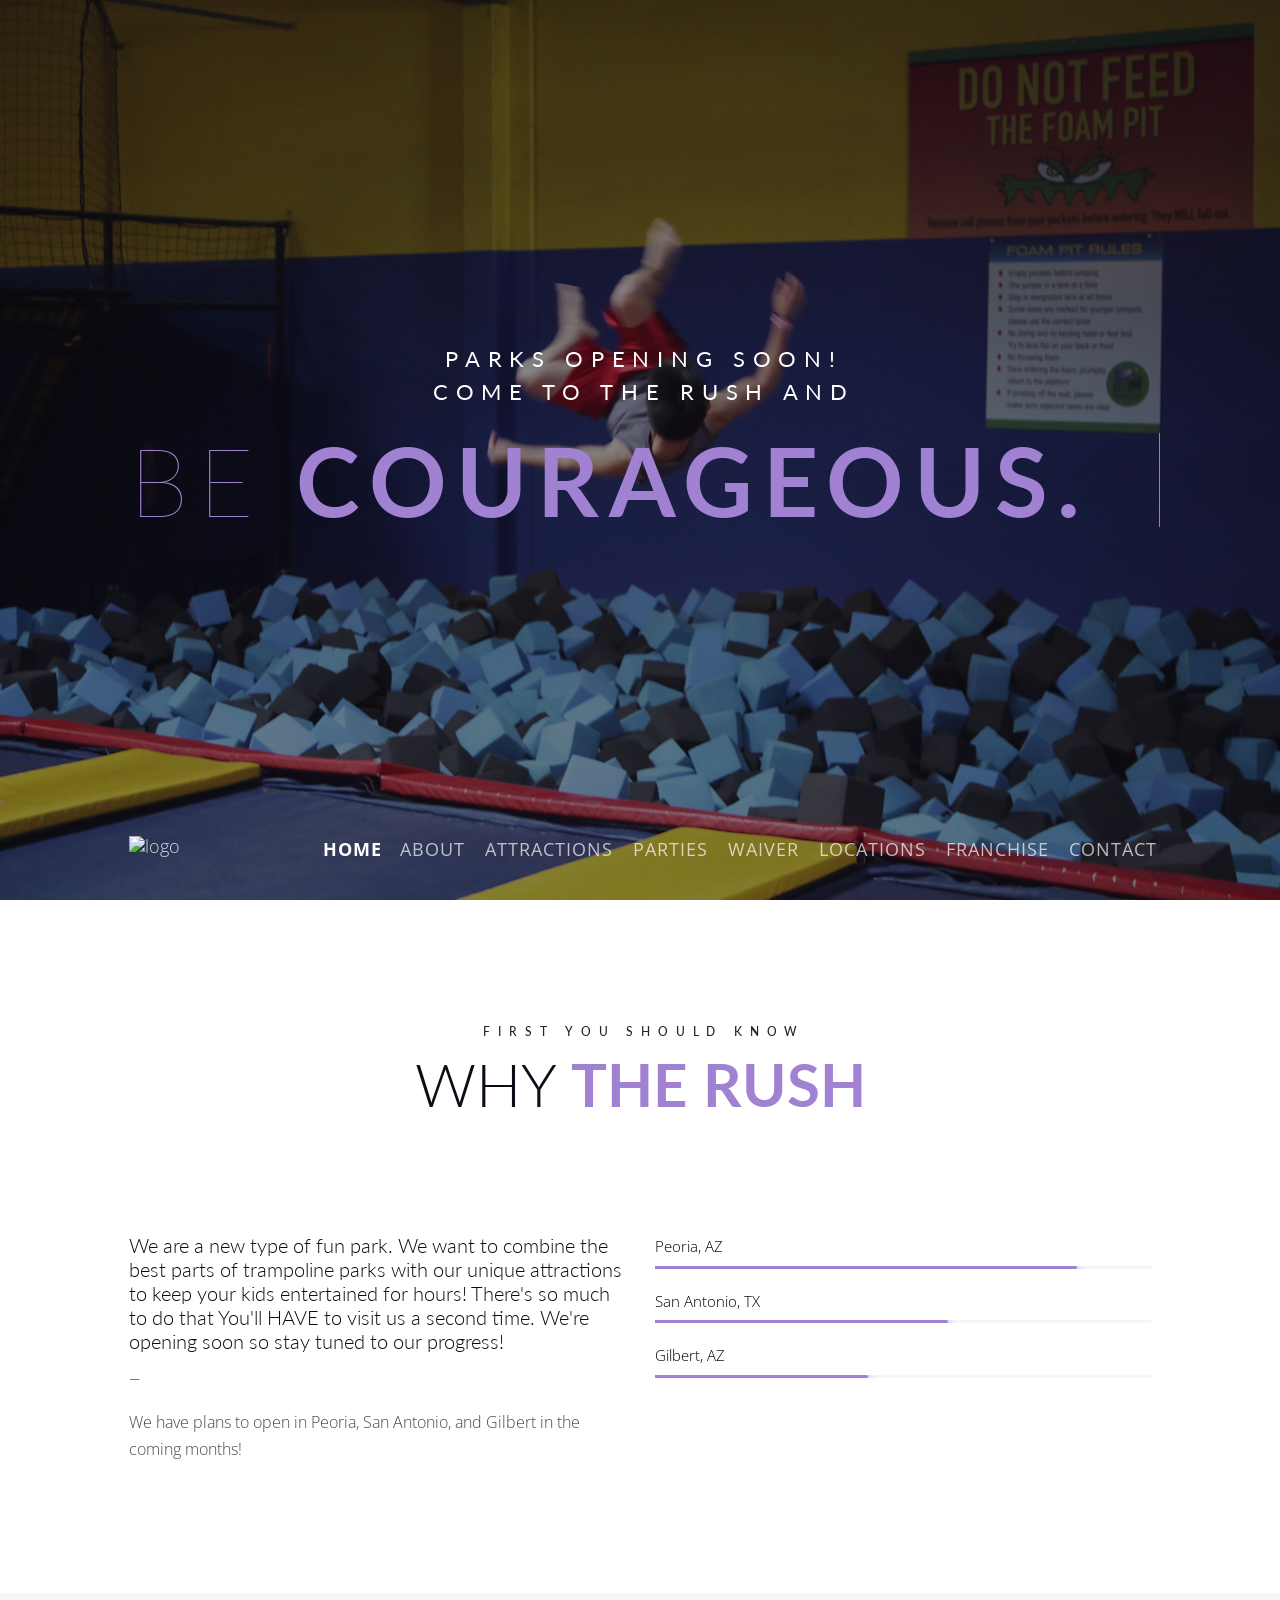
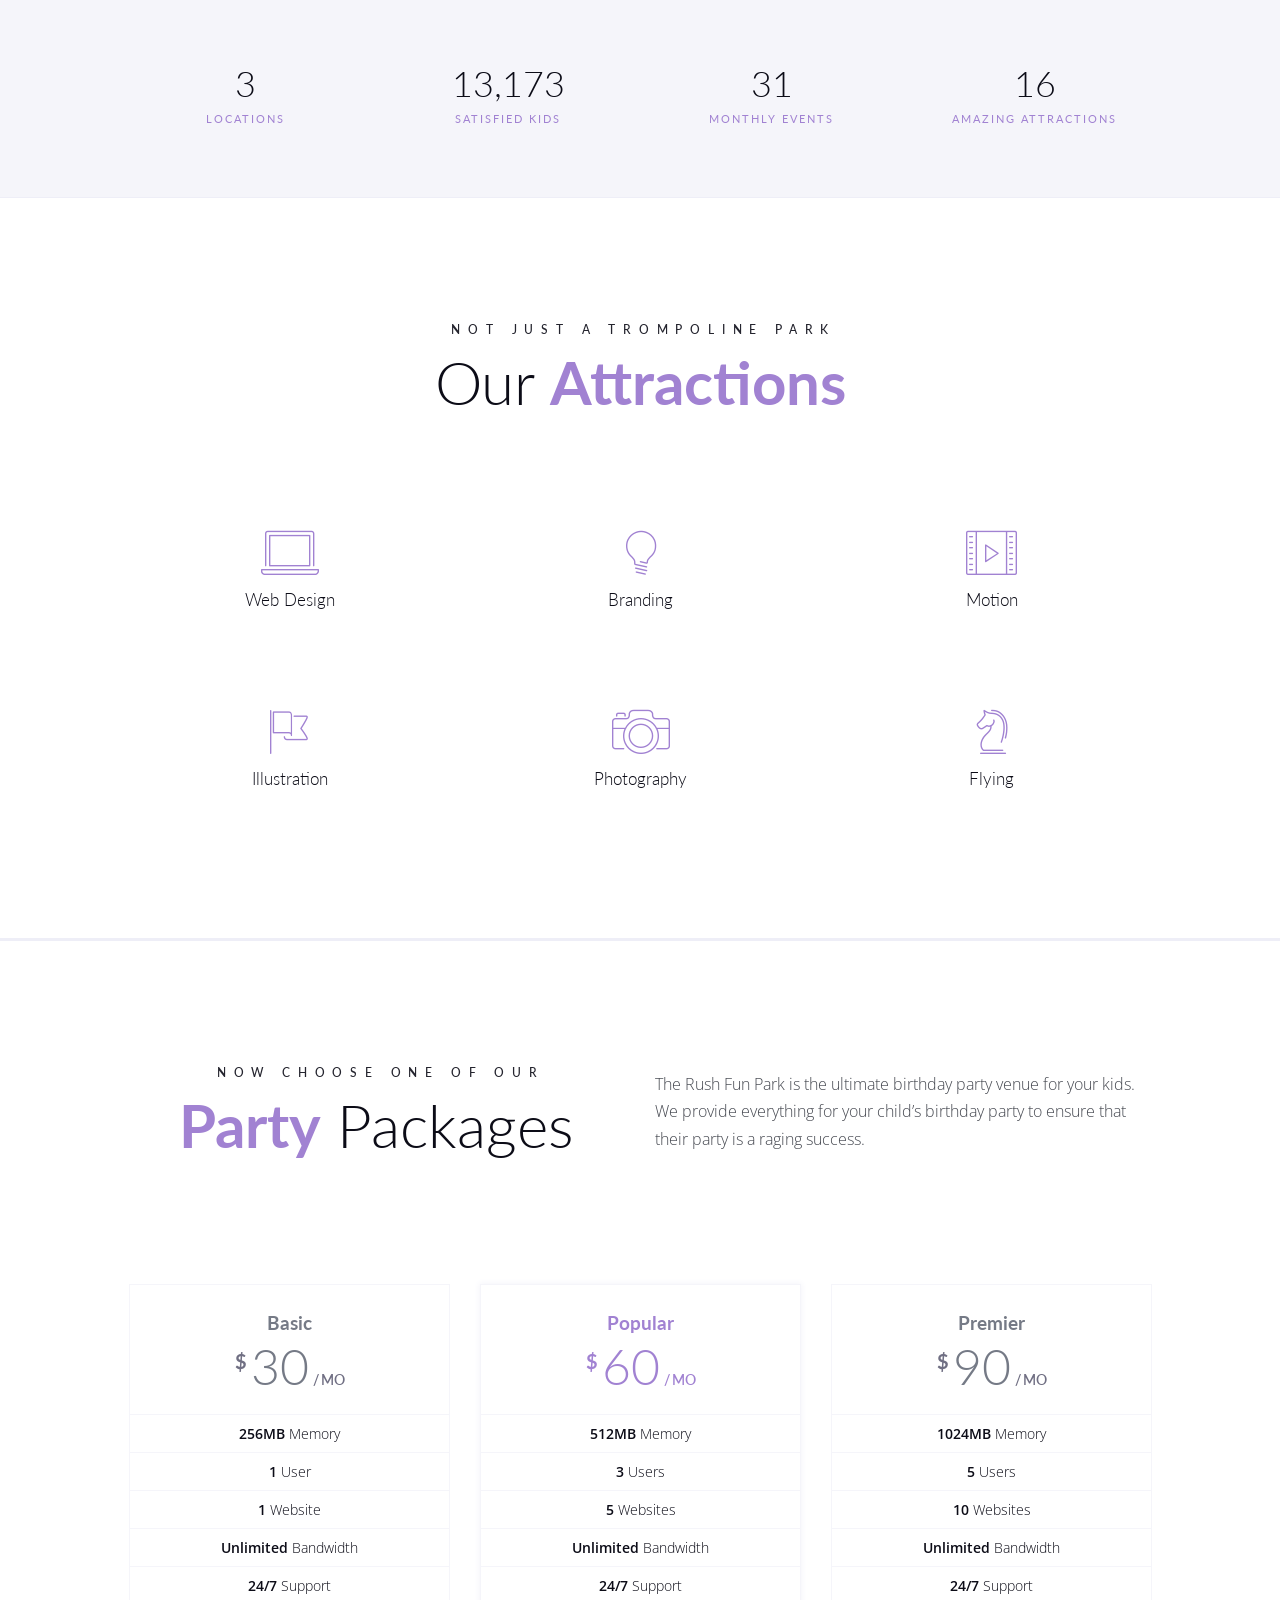
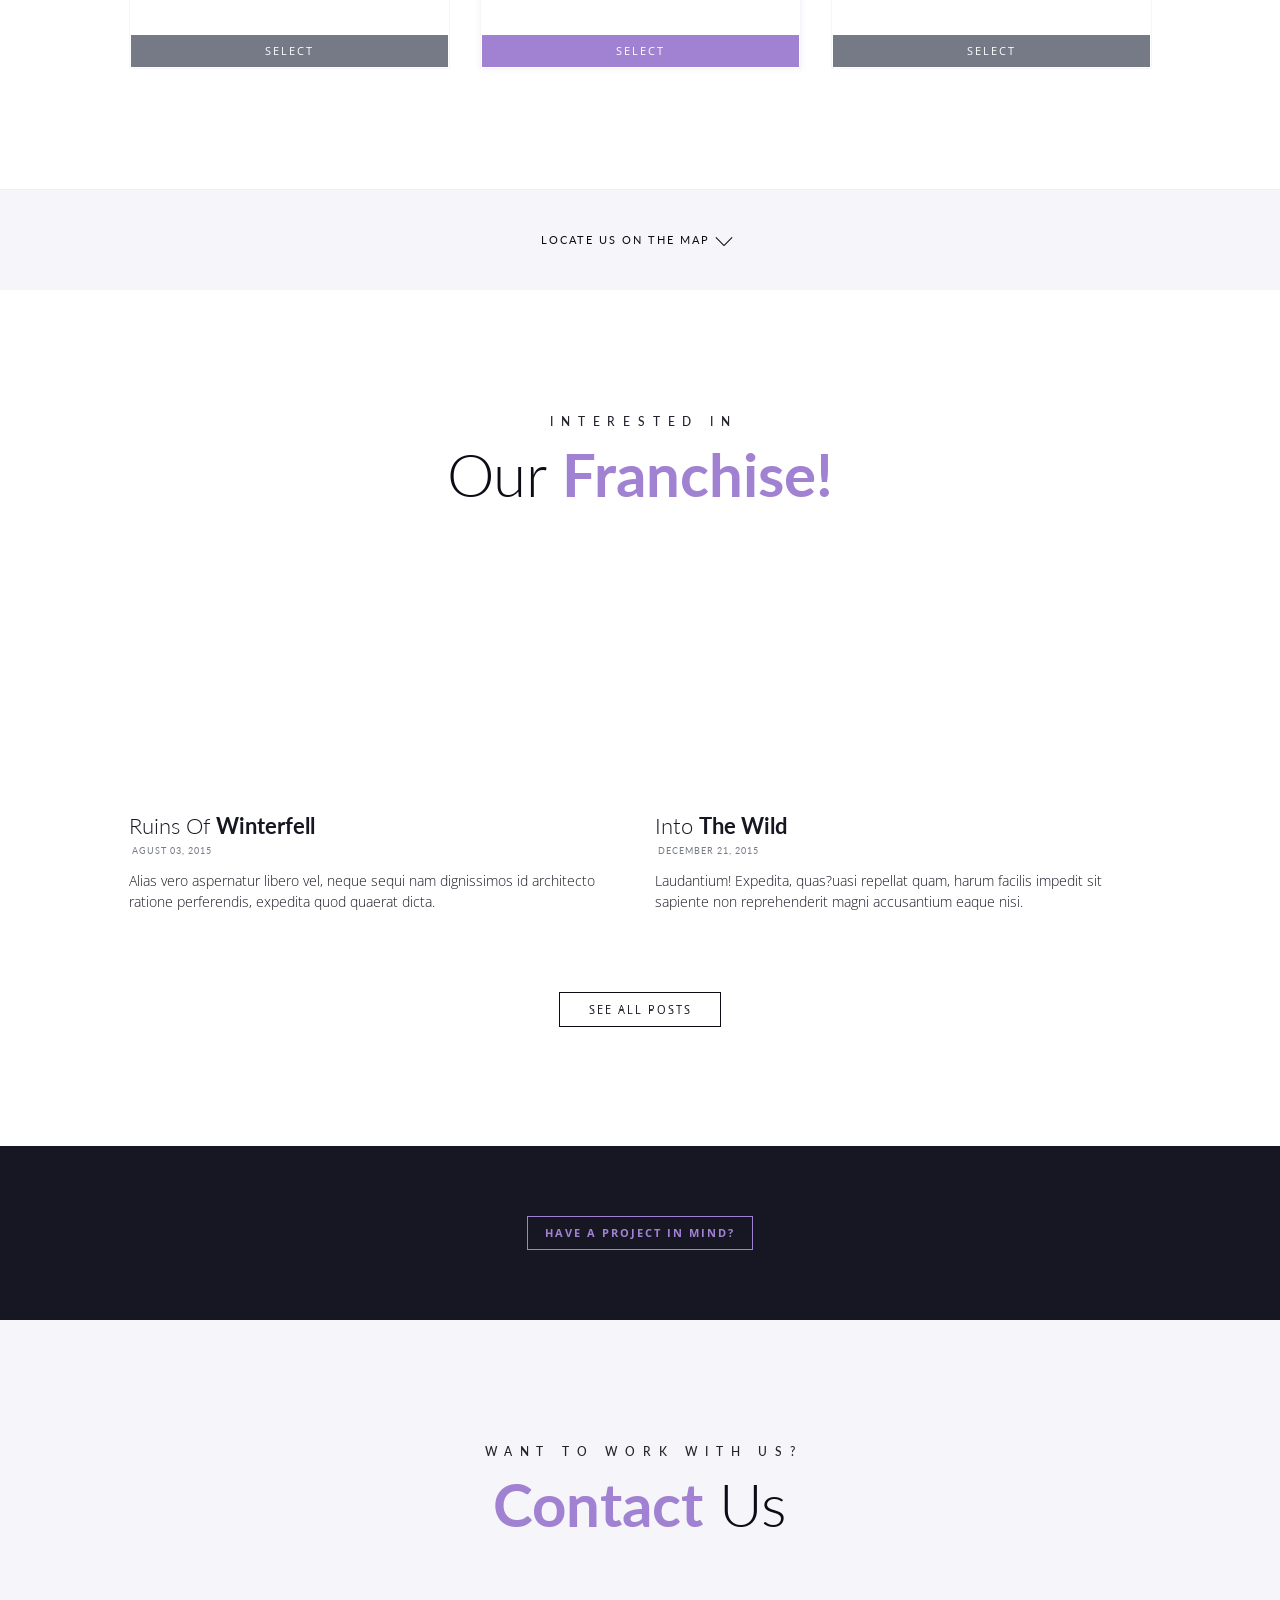
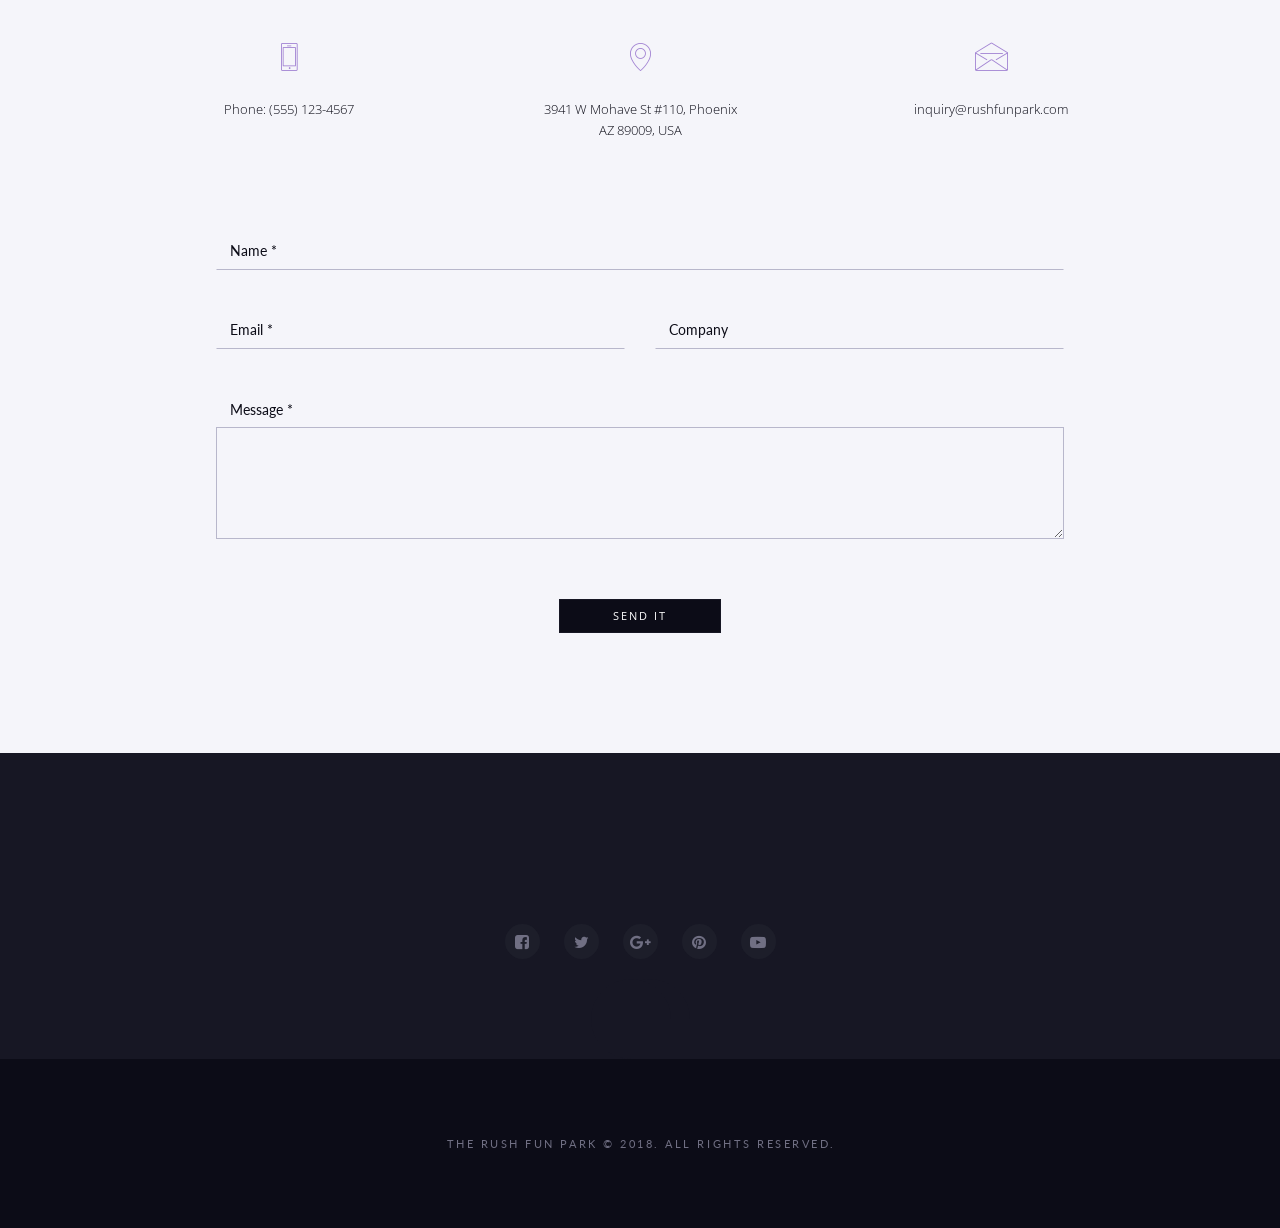
==== commit 43eba8b8: "hjkl;" ====
--- a/Volar Template/index08.html
+++ b/Volar Template/index08.html
@@ -127,7 +127,7 @@
                                     </a>
                                 </li>
                                 <li>
-                                    <a class="ripple-group" href="waiver.html">
+                                    <a class="rripple-group animsition-link" href="waiver.html">
                                         <span data-hover="waiver">waiver</span>
                                     </a>
                                 </li>
@@ -137,7 +137,7 @@
                                     </a>
                                 </li>
                                 <li>
-                                    <a class="ripple-group animsition-link" href="#blog-section">
+                                    <a class="ripple-group" href="#blog-section">
                                         <span data-hover="franchise">franchise</span>
                                     </a>
                                 </li>
@@ -157,21 +157,6 @@
         <!--/ End Navbar -->
         <div id="page-2">
             <!-- About Section -->
-            <div id="map-section" class="map-section">
-                <!-- map opener -->
-                <div id="map-opener" class="map-mask">
-                    <div class="map-opener">
-                        <div class="font-second">locate us on the map<i class="ci-icon-uniE930"></i></div>
-                        <div class="font-second">close the map<i class="ci-icon-uniE92F"></i></div>
-                    </div>
-                </div>
-                <!--/ End map opener -->
-                <div id="google-map">
-                    <div id="map-canvas" data-address="412 Throop Ave, Brooklyn, NY 11221, USA"></div>
-                    <div id="map-zoom-in"></div>
-                    <div id="map-zoom-out"></div>
-                </div>
-            </div>
             <section id="about-section" class="about-section section">
                 <div class="container">
                     <div class="section-title">
@@ -179,45 +164,45 @@
                             first you should know
                         </div>
                         <div>
-                            <h2 class="section-title-heading">about <span>the studio</span></h2>
+                              <h2 class="section-title-heading">WHY <span>THE RUSH</span></h2>
                         </div>
                     </div>
                     <div class="row">
                         <div class="col-sm-6 wow fadeInUp margin-bottom-xs-40">
                             <blockquote class=" about-quote wow fadeInUp" data-wow-delay="0s">
-                                <p>"We are a new creative studuio. veritatis, eosquiso uam asperi oresipsum itaque dignissimos reprehen derit. non quos ratione ipsa facilisis."</p>
-                                <footer class="">john doe
+                                <p>We are a new type of fun park. We want to combine the best parts of trampoline parks with our unique attractions to keep your kids entertained for hours! There's so much to do that You'll HAVE to visit us a second time. We're opening soon so stay tuned to our progress!</p>
+                                <footer class="">
                                 </footer>
                             </blockquote>
-                            <p class="section-text wow fadeInUp" data-wow-delay=".3s">Provident saepe deserunt, accusamus quiatetur, mollitia fugit sedar itectoia samus one ipsa facilisis eot.</p>
+                            <p class="section-text wow fadeInUp" data-wow-delay=".3s">We have plans to open in Peoria, San Antonio, and Gilbert in the coming months!</p>
                         </div>
                         <!--/.col -->
                         <div id="skillbars" class="skillbars col-sm-6">
                             <div class="skillbar-container wow fadeInUp animated" data-wow-delay="0s">
-                                <p class="skillbar-title">Branding
-                                    <span>54%</span>
+                                <p class="skillbar-title">Peoria, AZ
+                                    <span></span>
                                 </p>
                                 <!-- Skill Bar Precent_ to change the percent change the data-percent="..." -->
                                 <div class="skillbar">
-                                    <div class="skillbar-bar" data-percent="54%"></div>
+                                    <div class="skillbar-bar" data-percent="85%"></div>
                                 </div>
                             </div>
                             <!--/ End Skill Bar -->
                             <div class="skillbar-container wow fadeInUp animated" data-wow-delay=".3s">
-                                <p class="skillbar-title">graphic design
-                                    <span>74%</span>
+                                <p class="skillbar-title">San Antonio, TX
+                                    <span><!--percentage--></span>
                                 </p>
                                 <div class="skillbar">
-                                    <div class="skillbar-bar delay0-4s" data-percent="74%"></div>
+                                    <div class="skillbar-bar delay0-4s" data-percent="59%"></div>
                                 </div>
                             </div>
                             <!--/ End Skill Bar -->
                             <div class="skillbar-container wow fadeInUp animated" data-wow-delay=".6s">
-                                <p class="skillbar-title">motion graphic
-                                    <span>63%</span>
+                                <p class="skillbar-title">Gilbert, AZ
+                                    <span></span>
                                 </p>
                                 <div class="skillbar">
-                                    <div class="skillbar-bar delay0-8s" data-percent="63%"></div>
+                                    <div class="skillbar-bar delay0-8s" data-percent="43%"></div>
                                 </div>
                             </div>
                             <!--/ End Skill Bar -->
@@ -237,25 +222,25 @@
                         <!-- Fact Item -->
                         <div class="col-sm-3 fact-item col-xs-6 margin-bottom-xs-40">
                             <div class="fact-number">
-                                <p class="counter">258</p>
+                                <p class="counter">3</p>
                             </div>
                             <div class="fact-text">
-                                <p>apps created</p>
+                                <p>locations</p>
                             </div>
                         </div>
                         <!--/ End Fact Item -->
                         <div class="fact-item col-sm-3 col-xs-6 margin-bottom-xs-40">
                             <div class="fact-number">
-                                <p class="counter">1436</p>
+                                <p class="counter">13,173</p>
                             </div>
                             <div class="fact-text">
-                                <p>active users</p>
+                                <p>satisfied kids</p>
                             </div>
                         </div>
                         <!--/ End Fact Item -->
                         <div class="fact-item col-sm-3 col-xs-6">
                             <div class="fact-number">
-                                <p class="counter">27</p>
+                                <p class="counter">31</p>
                             </div>
                             <div class="fact-text">
                                 <p>Monthly events</p>
@@ -264,10 +249,10 @@
                         <!--/ End Fact Item -->
                         <div class="fact-item col-sm-3 col-xs-6">
                             <div class="fact-number">
-                                <p class="counter">315</p>
+                                <p class="counter">16</p>
                             </div>
                             <div class="fact-text">
-                                <p>Heart beats</p>
+                                <p>Amazing attractions</p>
                             </div>
                         </div>
                         <!--/ End Fact Item -->
@@ -286,7 +271,7 @@
                             not just a trompoline park
                         </div>
                         <div>
-                            <h1 class="section-title-heading"><span>our</span> attractions</h1>
+                            <h1 class="section-title-heading">Our <span>Attractions</span></h1>
                         </div>
                     </div>
                     <div class="services-section-items padding-top-sm-10 row">
@@ -374,7 +359,7 @@
                         <div class="col-sm-6">
                             <div class="section-title">
                                 <div class=" section-title-more">
-                                    now choose on of our
+                                    now choose one of our
                                 </div>
                                 <div>
                                     <h1 class="section-title-heading"><span>party</span> packages</h1>
@@ -382,7 +367,7 @@
                             </div>
                         </div>
                         <div class="col-sm-6 padding-top-10">
-                            <p class="section-text">Laboriosam quae vel odit dignissimos maxime quis ab nihil sapiente, a, optio accusamus temporibus verniam.</p>
+                            <p class="section-text">The Rush Fun Park is the ultimate birthday party venue for your kids. We provide everything for your child’s birthday party to ensure that their party is a raging success.</p>
                         </div>
                     </div>
                     <div class="row padding-top-20">
@@ -486,6 +471,21 @@
             </section>
             <!--/ End Pricing Section -->
             <hr />
+            <div id="map-section" class="map-section">
+                <!-- map opener -->
+                <div id="map-opener" class="map-mask">
+                    <div class="map-opener">
+                        <div class="font-second">locate us on the map<i class="ci-icon-uniE930"></i></div>
+                        <div class="font-second">close the map<i class="ci-icon-uniE92F"></i></div>
+                    </div>
+                </div>
+                <!--/ End map opener -->
+                <div id="google-map">
+                    <div id="map-canvas" data-address="6815 W Peoria Ave. Peoria AZ 85345"></div>
+                    <div id="map-zoom-in"></div>
+                    <div id="map-zoom-out"></div>
+                </div>
+            </div>
             <!-- Blog Section -->
             <section id="blog-section" class="blog-section section">
                 <div class="container">
@@ -558,13 +558,12 @@
                         <div class="col-sm-4">
                             <div class="contact-item margin-bottom-xs-40"><i class="icon-phone"></i>
                                 <p>Phone: (555) 123-4567
-                                    <br />Fax: (555) 987-6543</p>
                             </div>
                         </div>
                         <div class="col-sm-4">
                             <div class="contact-item margin-bottom-xs-40"><i class="icon-map-pin"></i>
-                                <p>412 Throop Ave, Brooklyn,
-                                    <br />NY 11221, USA</p>
+                                <p>3941 W Mohave St #110, Phoenix
+                                    <br />AZ 89009, USA</p>
                             </div>
                         </div>
                         <div class="col-sm-4">
--- a/Volar Template/css/styles.css
+++ b/Volar Template/css/styles.css
@@ -1074,6 +1074,7 @@
 }
 .section-title-heading span {
   font-weight: 700;
+  color: #a182d2;
 }
 .section-title-more {
   display: inline-block;
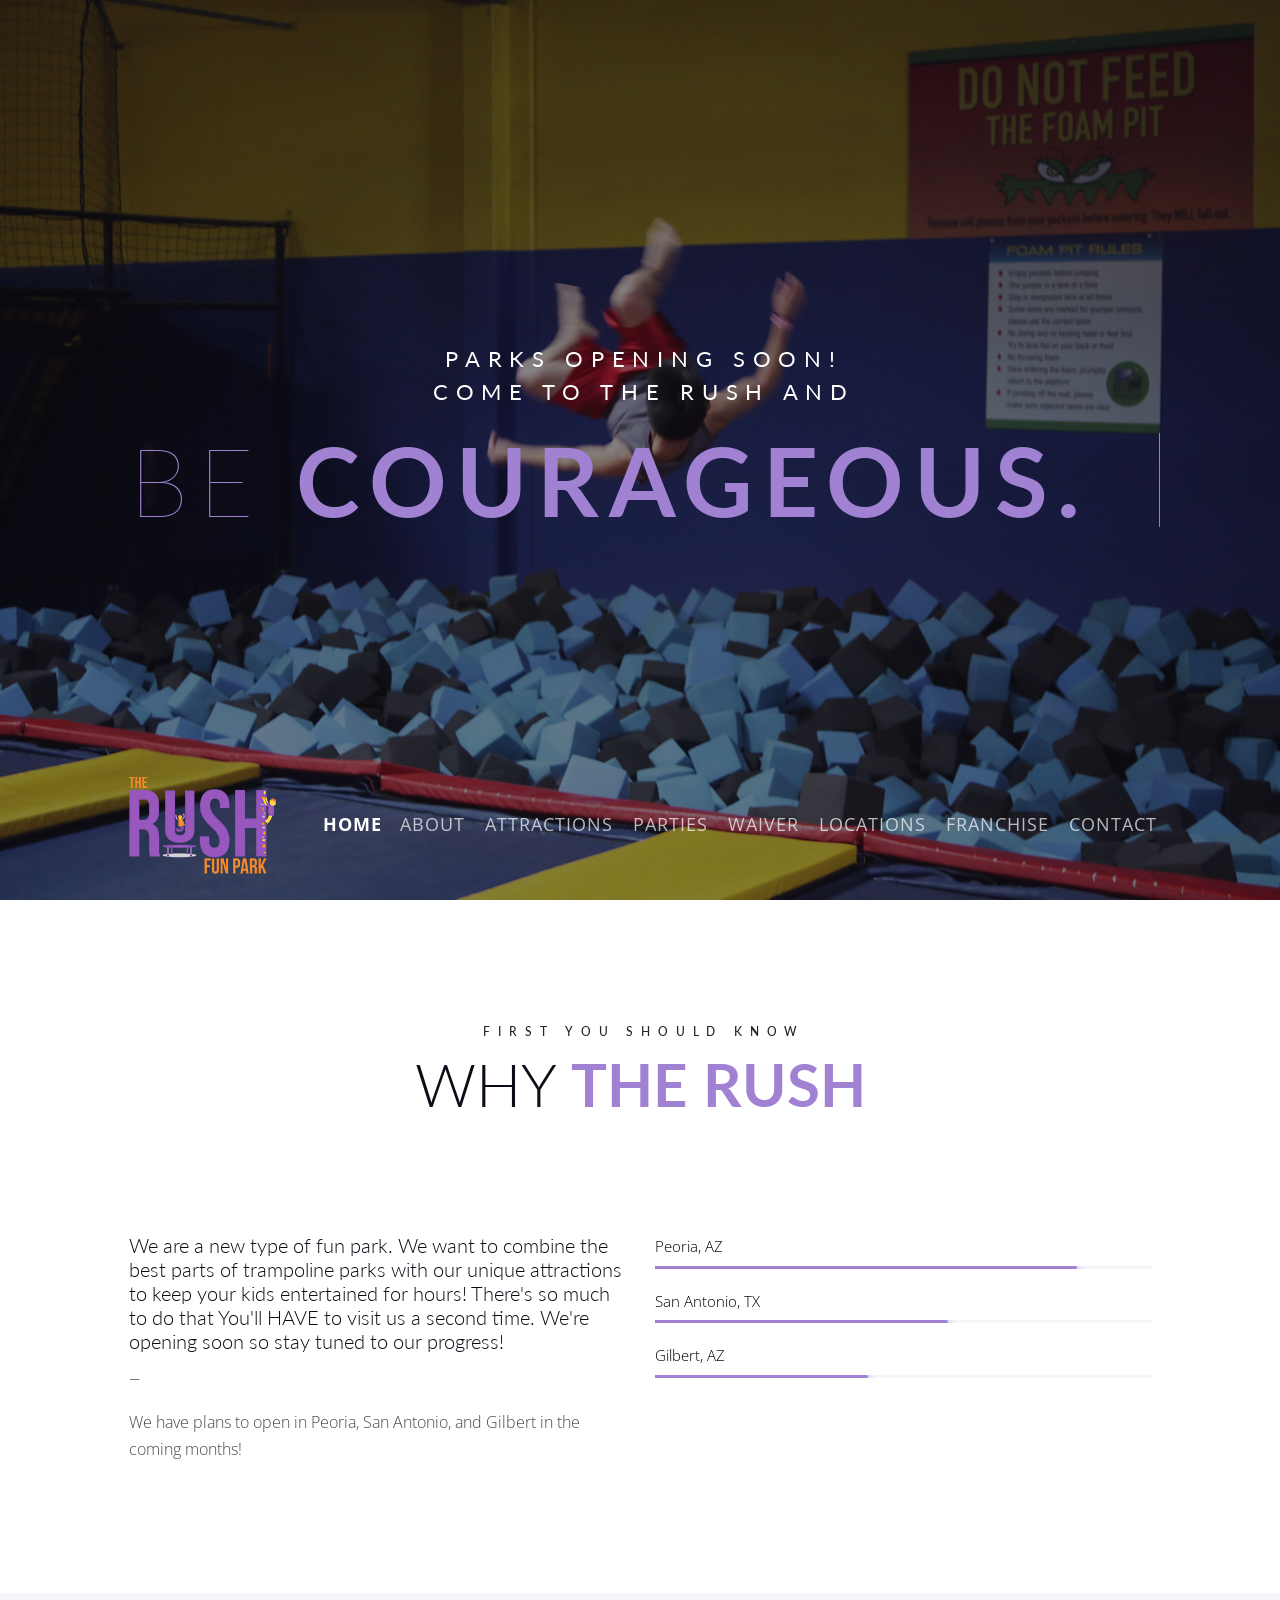
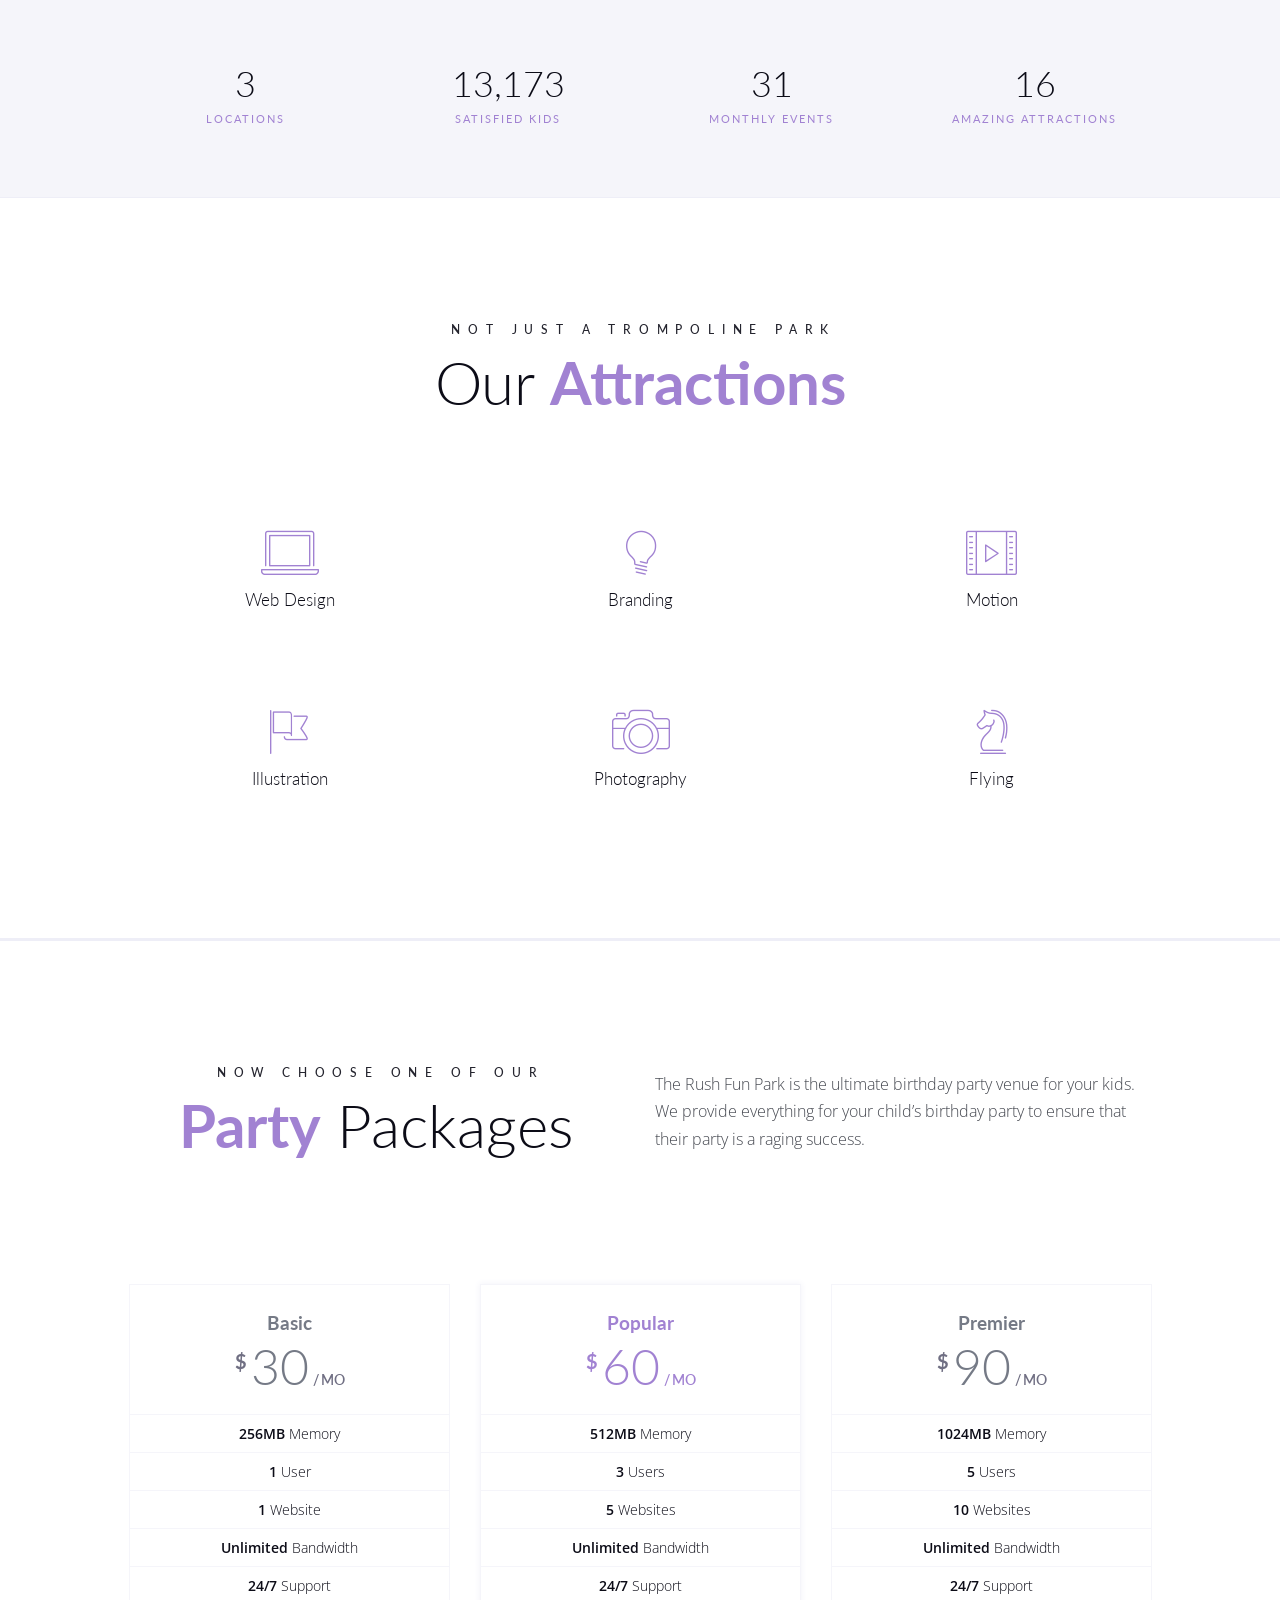
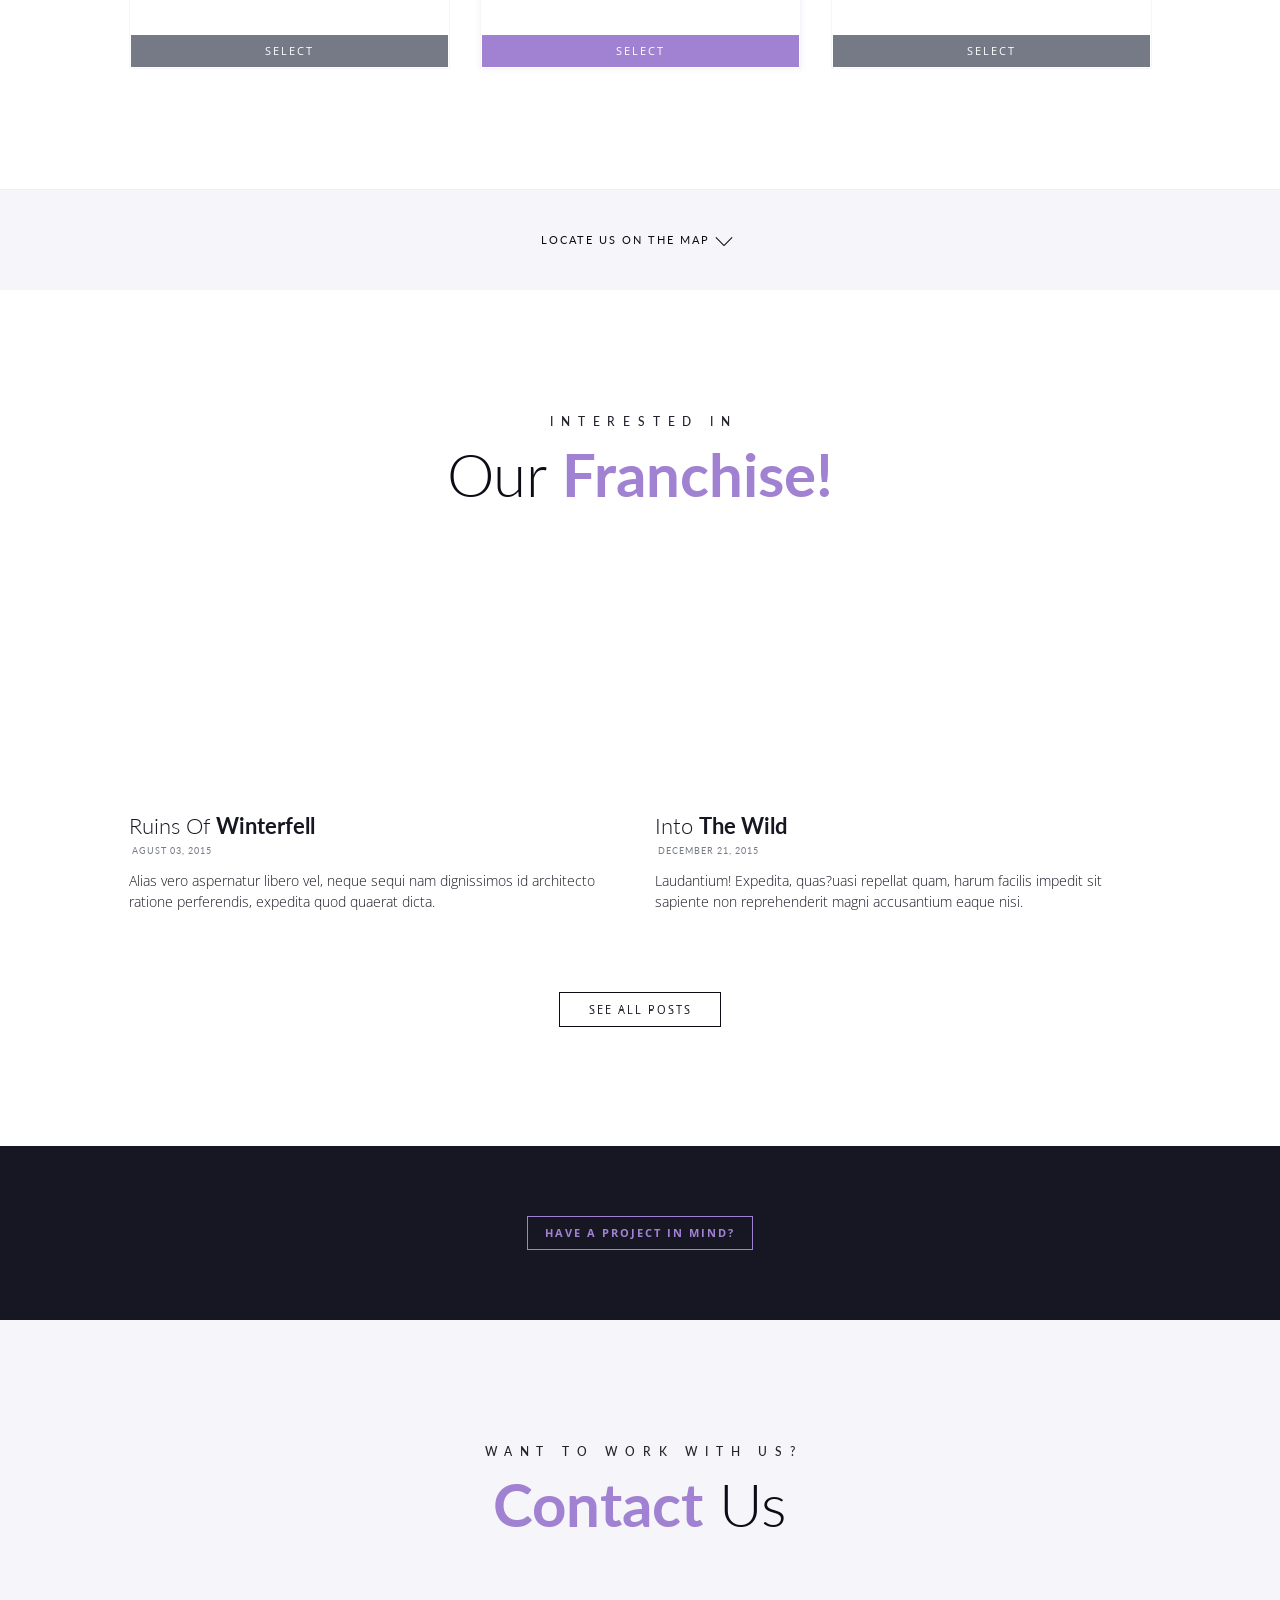
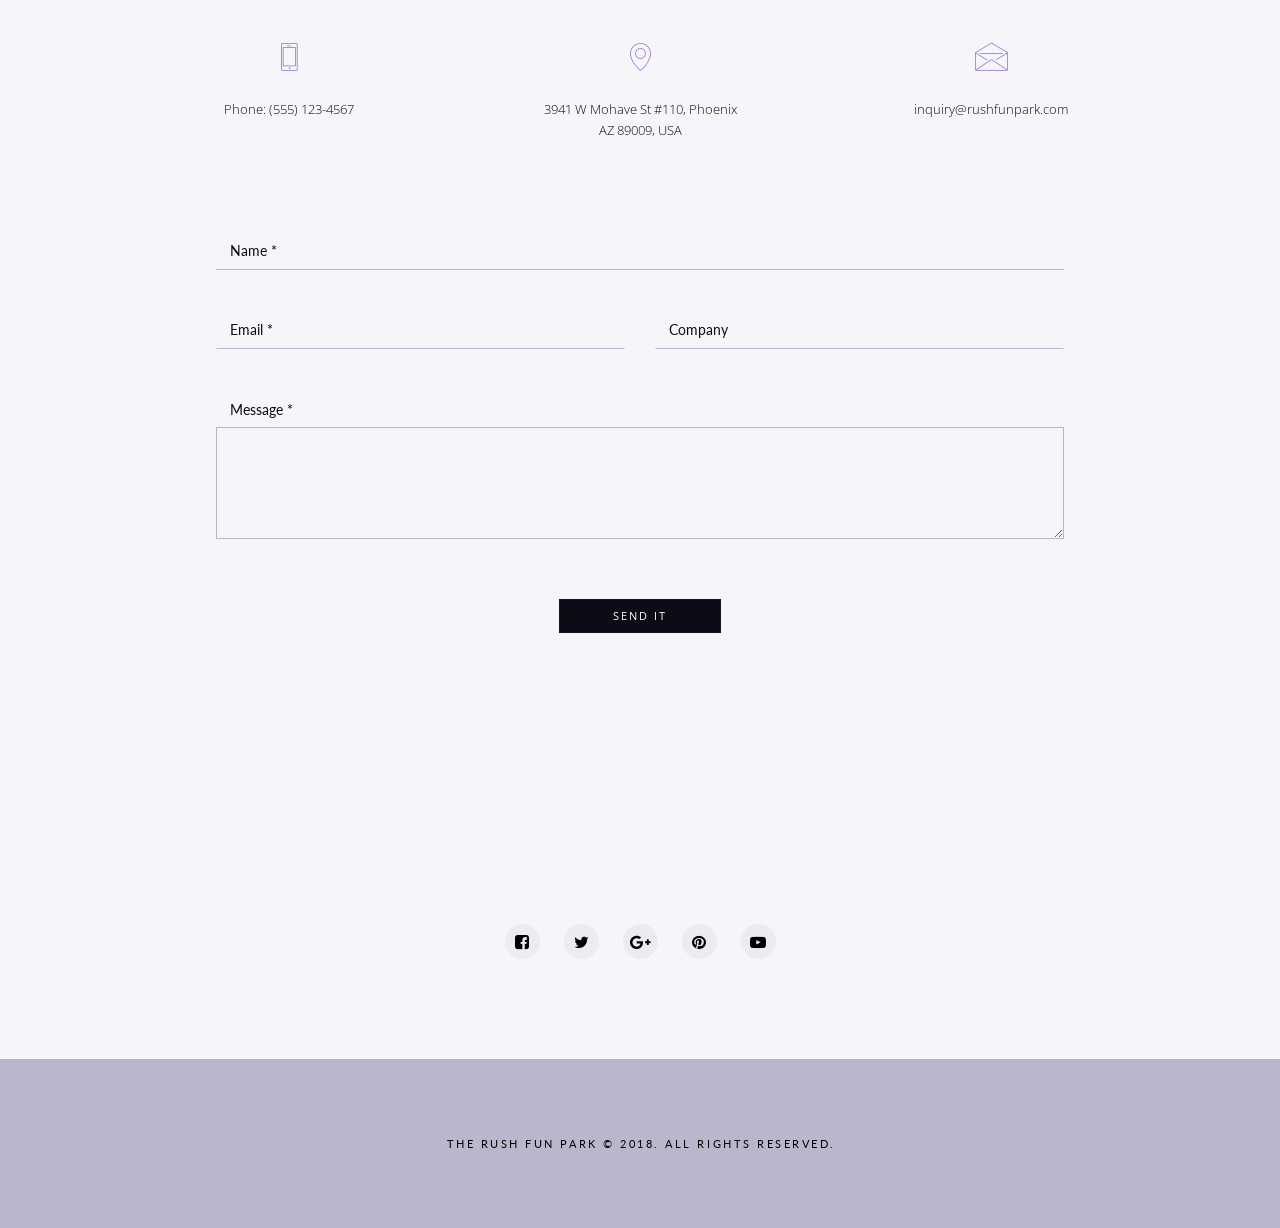
==== commit 8184100d: "szds" ====
--- a/Volar Template/index08.html
+++ b/Volar Template/index08.html
@@ -281,7 +281,7 @@
                             </div>
                             <h4 class="services-item-title font-second">web design</h4>
                             <div class="services-section-item-text">
-                                <p>Magnam distinctio unde atque quos iusto illoim dignissimos hic. Dolore iusto illo, eaque eligendi itaque, iure facilis fugiat et.</p>
+                                <p>Take climbing to the next level with the ultimate vertical obstacle course. Climb, jump, and fly across a challenging course!</p>
                             </div>
                         </div>
                         <!--/ End Services Section Item -->
@@ -620,7 +620,7 @@
             <!--/ Map Section -->
             <!--/ End Map Section -->
             <!-- Footer Section -->
-            <footer class="footer-section section no-padding-bottom">
+            <footer class="footer-section section no-padding-bottom light-footer">
                 <!-- footer logo -->
 
                 <div class="footer-social">
--- a/Volar Template/css/styles.css
+++ b/Volar Template/css/styles.css
@@ -1569,14 +1569,14 @@
   font-size: 14px;
   text-transform: uppercase;
   /*The line-height here and your logo height should be the same, so type the height of your logo in front of line-height below */
-  line-height: 30px;
+  line-height: 80px;
   padding: 15px 0 15px 10px;
   -webkit-transition: all 0.3s ease-in;
           transition: all 0.3s ease-in;
 }
 .navbar-logo {
   margin: 0 auto;
-  padding: 15px 0;
+  padding: 5px 0;
   cursor: pointer;
   -webkit-transition: all 0.3s ease-in-out;
           transition: all 0.3s ease-in-out;
--- a/Volar Template/css/theme/purple.css
+++ b/Volar Template/css/theme/purple.css
@@ -1,6 +1,6 @@
 
 /*==========  Theme  ==========*/
-/* 
+/*
  General Theme
  -------------------------
  */
@@ -34,7 +34,7 @@
 #page-2 {
   background: #ffffff;
 }
-/* 
+/*
  Loaders
  -------------------------
  */
@@ -53,7 +53,7 @@
 .page-loader-text {
   color: #171724;
 }
-/* 
+/*
  Scroll Bar
  -------------------------
  */
@@ -66,7 +66,7 @@
 .scroll-progressbar .scroll-shadow {
   box-shadow: 0 0 10px #a182d2, 0 0 5px #a182d2;
 }
-/* 
+/*
  Titles
  -------------------------
  */
@@ -76,7 +76,7 @@
 .section-title-more {
   color: rgba(12, 12, 23, 0.9);
 }
-/* 
+/*
  Alternate Buttons
  -------------------------
  */
@@ -349,7 +349,7 @@
 .btn-loading .ink {
   background: #13cfa9;
 }
-/* 
+/*
  Carousel Arrows
  -------------------------
  */
@@ -458,14 +458,14 @@
 .dotstyle-fillup div span:after {
   background-color: #ffffff;
 }
-/* 
+/*
  Scroll Down Arrow
  -------------------------
  */
 .scroll-down-arrow a {
   color: #ffffff;
 }
-/* 
+/*
  Overlay
  -------------------------
  */
@@ -546,7 +546,7 @@
 .home-section .carousel .dotstyle-fall div.current:after {
   background: #ffffff;
 }
-/* 
+/*
  Light Overlay
  -------------------------
  */
@@ -715,7 +715,7 @@
 .section-text {
   color: #454850;
 }
-/* 
+/*
  Alternate Navbars
  -------------------------
  */
@@ -923,7 +923,7 @@
     color: #ffffff;
   }
 }
-/* 
+/*
  Facts Section
  -------------------------
  */
@@ -934,7 +934,7 @@
 .fact-text p {
   color: #a182d2;
 }
-/* 
+/*
  Team Section
  -------------------------
  */
@@ -964,7 +964,7 @@
 .work-social li {
   background: rgba(117, 122, 134, 0.07);
 }
-/* 
+/*
  Works Section
  -------------------------
  */
@@ -1002,7 +1002,7 @@
 .portfolio-item-detail a {
   color: #0c0c17;
 }
-/* 
+/*
  Project Order
  -------------------------
  */
@@ -1013,7 +1013,7 @@
 .portfolio-section-light {
   background: #f5f5fa;
 }
-/* 
+/*
  Services Section
  -------------------------
  */
@@ -1023,7 +1023,7 @@
 .services-section-item-text {
   color: #262649;
 }
-/* 
+/*
  Skills Section
  -------------------------
  */
@@ -1034,7 +1034,7 @@
   background: #a182d2;
   box-shadow: 2px 0 5px 2px rgba(161, 130, 210, 0.3);
 }
-/* 
+/*
  Process Section
  -------------------------
  */
@@ -1079,7 +1079,7 @@
 .process .arrow-right:before {
   border-color: #171724;
 }
-/* 
+/*
  Testimonials Section
  -------------------------
  */
@@ -1095,7 +1095,7 @@
 .client-logos i {
   color: #706f83;
 }
-/* 
+/*
  Pricing Section
  -------------------------
  */
@@ -1164,7 +1164,7 @@
     background-color: #a182d2;
   }
 }
-/* 
+/*
  Blog Section
  -------------------------
  */
@@ -1174,7 +1174,7 @@
 .blog-post-preview-link:hover .blog-post-preview-title {
   color: #a182d2;
 }
-/* 
+/*
  Contact Section
  -------------------------
  */
@@ -1203,7 +1203,7 @@
   color: #5e1316;
   background-color: #df5e63;
 }
-/* 
+/*
  Google Map
  -------------------------
  */
@@ -1244,7 +1244,7 @@
 .footer-logo p {
   color: #b8b7cb;
 }
-/* 
+/*
  Footer Section
  -------------------------
  */
@@ -1300,10 +1300,10 @@
   fill: #757a86;
 }
 .light-footer .footer-social a {
-  color: #757a86;
+  color: #000;
 }
 .light-footer .footer-social a:hover {
-  color: #706f83;
+  color: #a182d2;
 }
 .light-footer .circle1,
 .light-footer .circle2 {
@@ -1320,8 +1320,8 @@
   z-index: 2;
 }
 .light-footer .square span {
-  border-top: 1px solid #757a86;
-  border-left: 1px solid #757a86;
+  border-top: 1px solid #000;
+  border-left: 1px solid #000;
 }
 .light-footer .rectangle {
   background: #b8b7cb;
@@ -1330,13 +1330,13 @@
   background: #b8b7cb;
 }
 .light-footer .footer-bottom-text {
-  color: #757a86;
-}
-/* 
+  color: #000;
+}
+/*
  Blog & Works Page Styles
  -------------------------
  */
-/* 
+/*
  Page Header
  ----------
  */
@@ -1493,7 +1493,7 @@
   color: #706f83;
   cursor: default;
 }
-/* 
+/*
  Works Pages Styles
  ----------
  */
@@ -1568,4 +1568,4 @@
 }
 .work-detail {
   color: #757a86;
-}+}
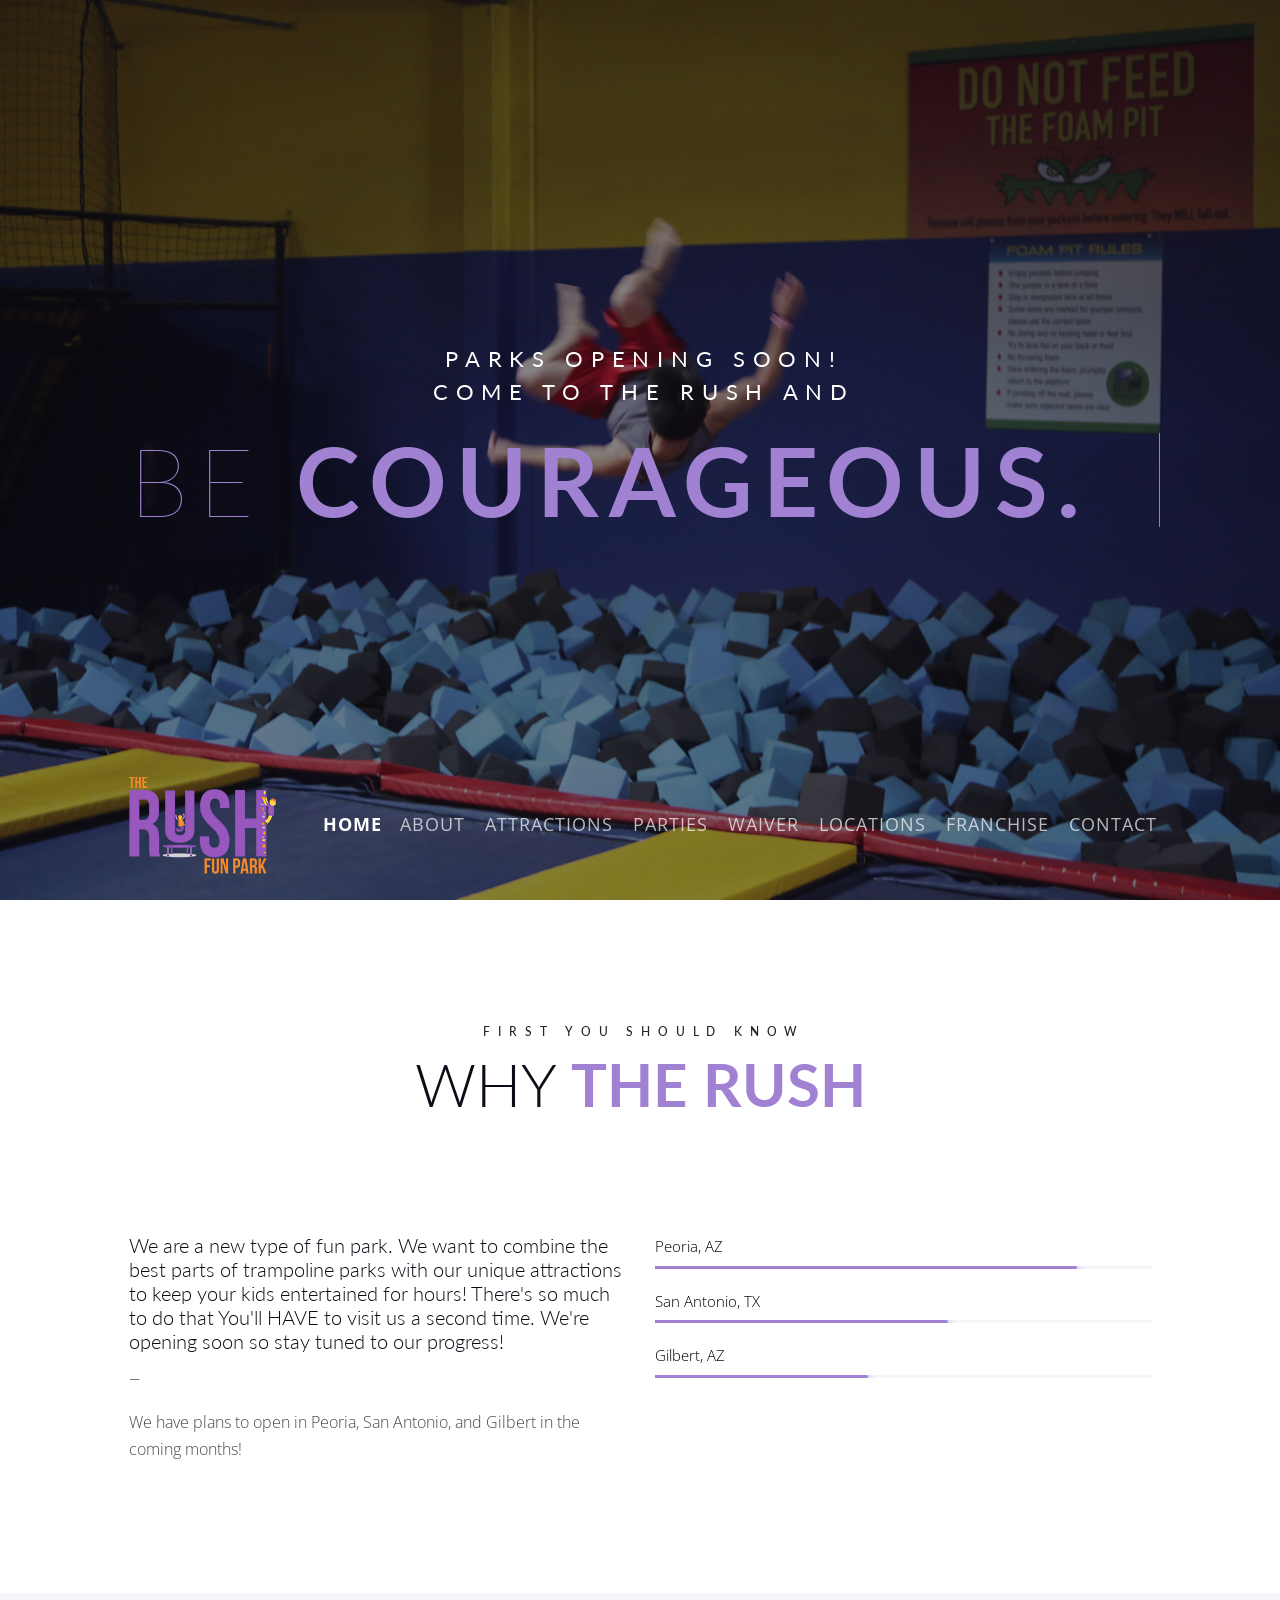
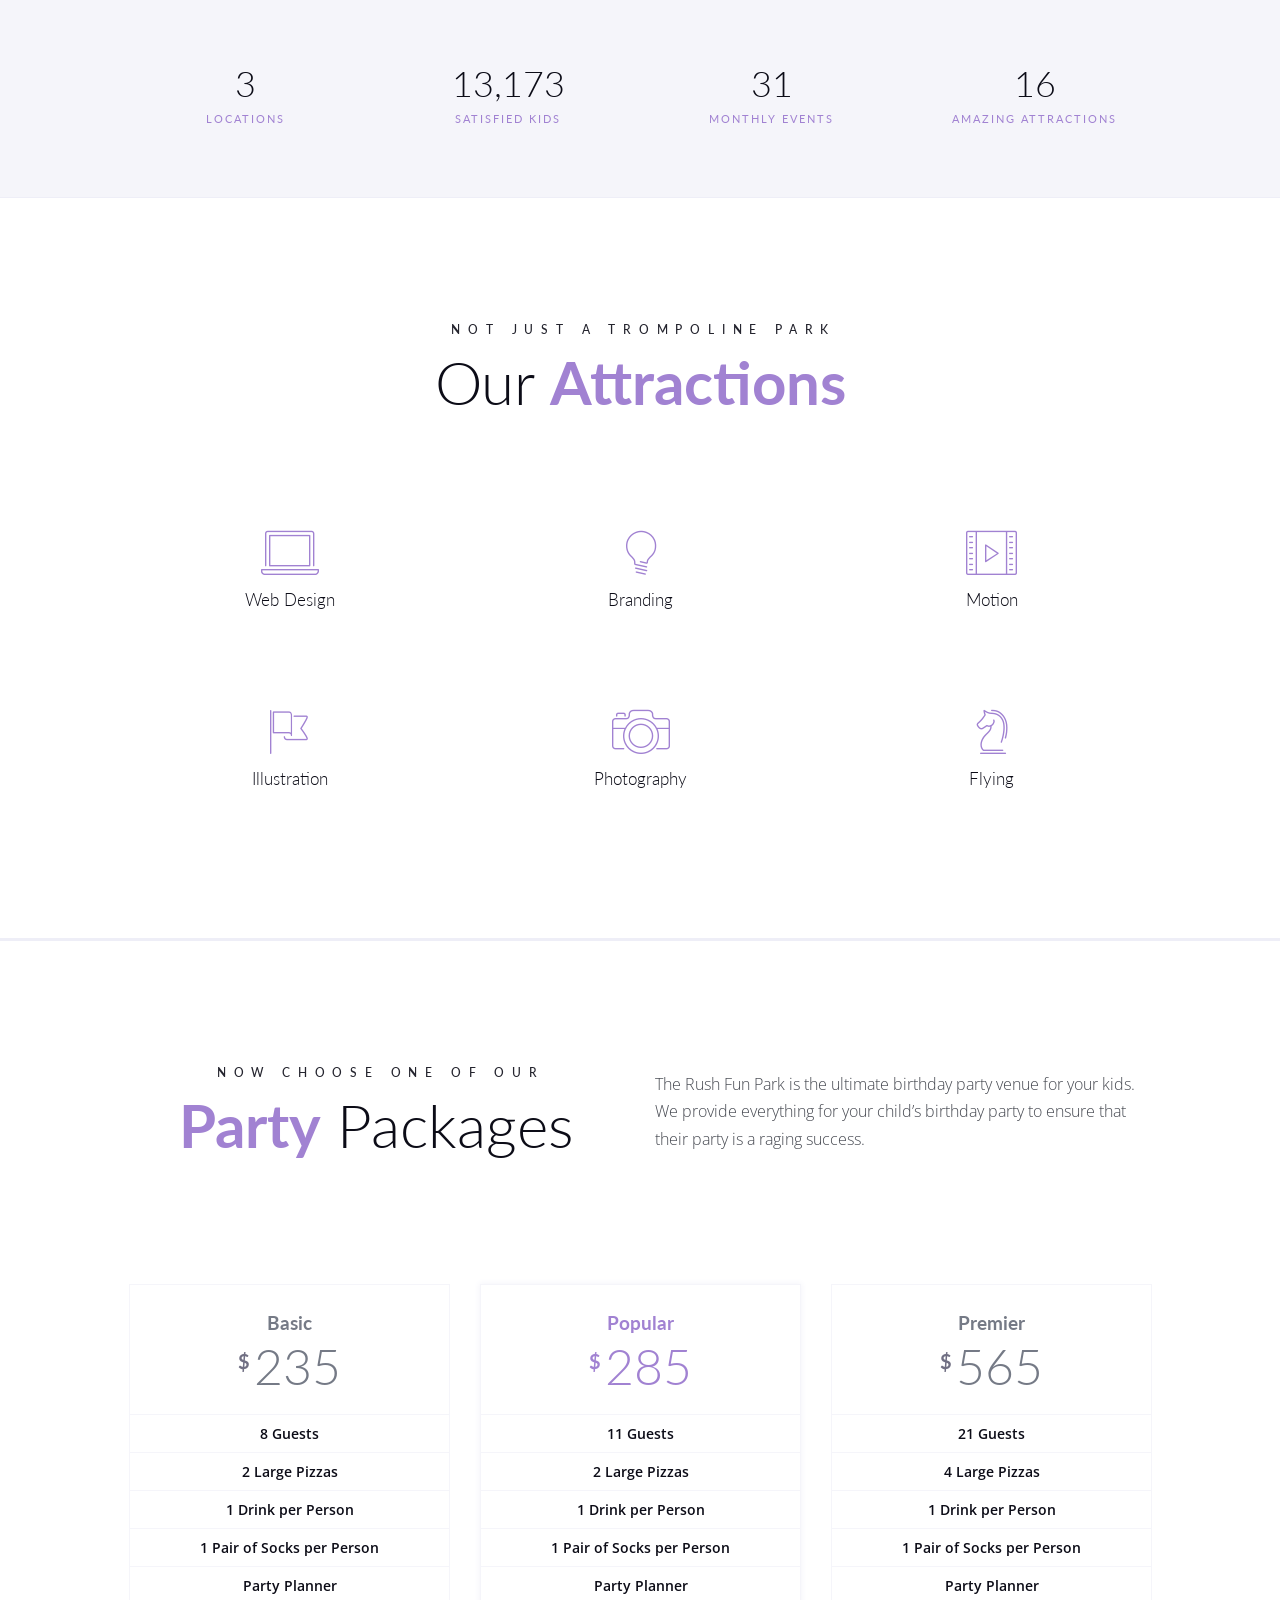
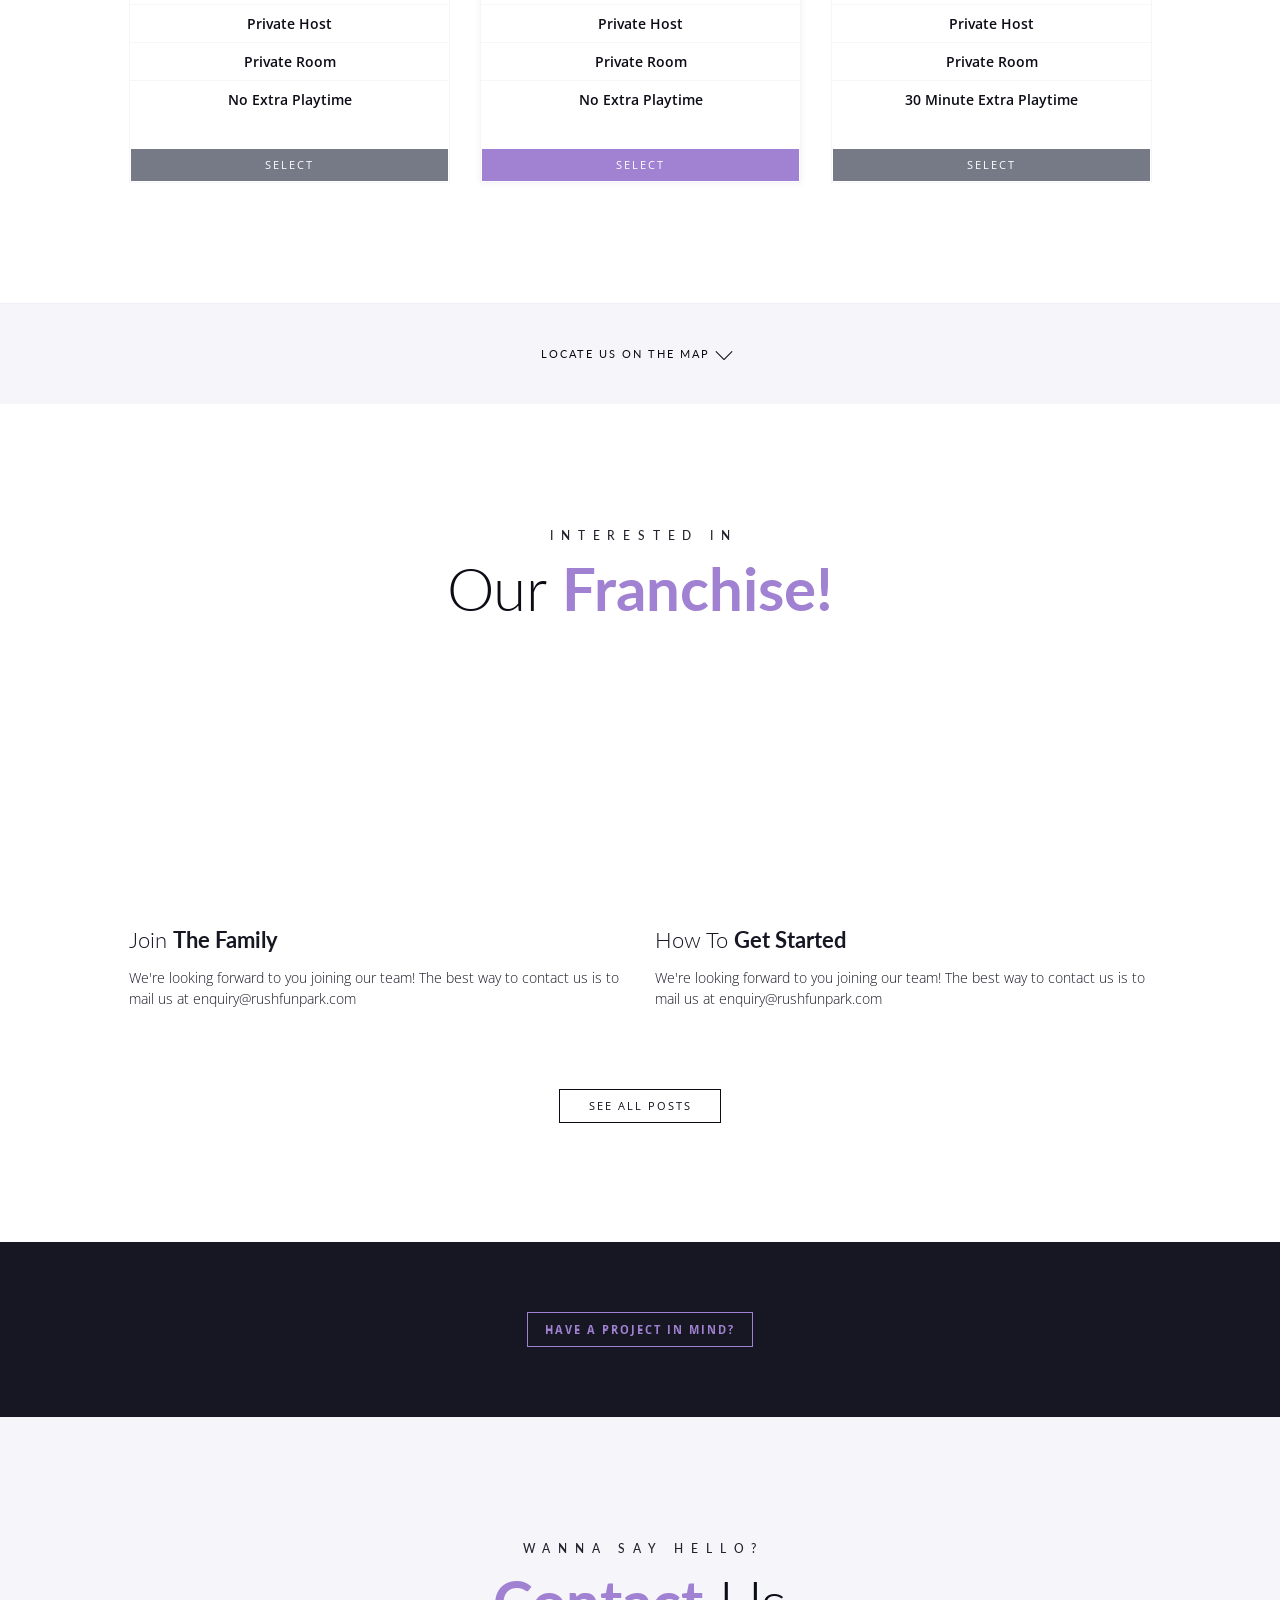
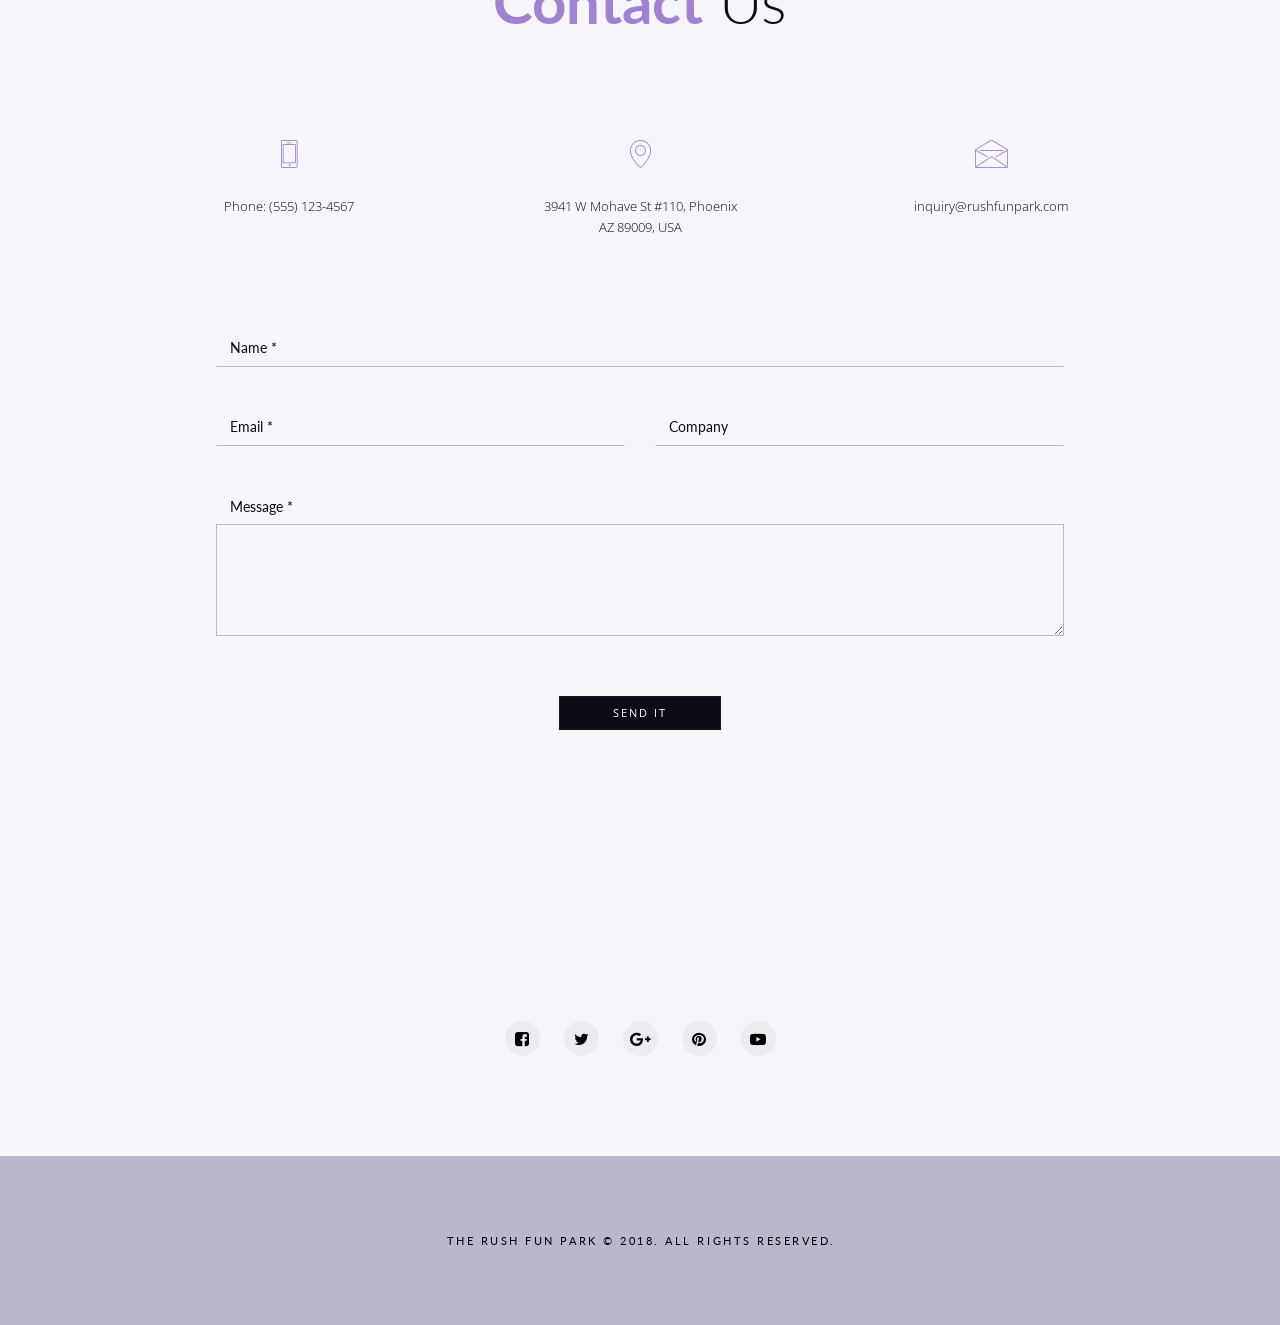
==== commit 49d9fdcb: "afa" ====
--- a/Volar Template/index08.html
+++ b/Volar Template/index08.html
@@ -377,18 +377,20 @@
                                     <h3>Basic</h3>
                                     <div class="price">
                                         <span class="currency">$</span>
-                                        <span class="value">30</span>
-                                        <span class="duration">mo</span>
+                                        <span class="value">235</span>
                                     </div>
                                 </div>
                                 <!--/ .pricing-header -->
                                 <div class="pricing-body">
                                     <ul class="pricing-features">
-                                        <li><em>256MB</em> Memory</li>
-                                        <li><em>1</em> User</li>
-                                        <li><em>1</em> Website</li>
-                                        <li><em>Unlimited</em> Bandwidth</li>
-                                        <li><em>24/7</em> Support</li>
+                                        <li><em>8 Guests</em></li>
+                                        <li><em>2 Large Pizzas</em></li>
+                                        <li><em>1 Drink per Person</em></li>
+                                        <li><em>1 Pair of Socks per Person</em></li>
+                                        <li><em>Party Planner</em></li>
+                                        <li><em>Private Host</em></li>
+                                        <li><em>Private Room</em></li>
+                                        <li><em>No Extra Playtime</em></li>
                                     </ul>
                                 </div>
                                 <!--/ .pricing-body -->
@@ -408,18 +410,20 @@
                                     <h3>Popular</h3>
                                     <div class="price">
                                         <span class="currency">$</span>
-                                        <span class="value">60</span>
-                                        <span class="duration">mo</span>
+                                        <span class="value">285</span>
                                     </div>
                                 </div>
                                 <!--/ .pricing-header -->
                                 <div class="pricing-body">
                                     <ul class="pricing-features">
-                                        <li><em>512MB</em> Memory</li>
-                                        <li><em>3</em> Users</li>
-                                        <li><em>5</em> Websites</li>
-                                        <li><em>Unlimited</em> Bandwidth</li>
-                                        <li><em>24/7</em> Support</li>
+                                        <li><em>11 Guests</em></li>
+                                        <li><em>2 Large Pizzas</em></li>
+                                        <li><em>1 Drink per Person</em></li>
+                                        <li><em>1 Pair of Socks per Person</em></li>
+                                        <li><em>Party Planner</em></li>
+                                        <li><em>Private Host</em></li>
+                                        <li><em>Private Room</em></li>
+                                        <li><em>No Extra Playtime</em></li>
                                     </ul>
                                 </div>
                                 <!-- /.pricing-body -->
@@ -439,18 +443,21 @@
                                     <h3>Premier</h3>
                                     <div class="price">
                                         <span class="currency">$</span>
-                                        <span class="value">90</span>
-                                        <span class="duration">mo</span>
+                                        <span class="value">565</span>
                                     </div>
                                 </div>
                                 <!--/ .pricing-header -->
                                 <div class="pricing-body">
                                     <ul class="pricing-features">
-                                        <li><em>1024MB</em> Memory</li>
-                                        <li><em>5</em> Users</li>
-                                        <li><em>10</em> Websites</li>
-                                        <li><em>Unlimited</em> Bandwidth</li>
-                                        <li><em>24/7</em> Support</li>
+                                      <li><em>21 Guests</em></li>
+                                      <li><em>4 Large Pizzas</em></li>
+                                      <li><em>1 Drink per Person</em></li>
+                                      <li><em>1 Pair of Socks per Person</em></li>
+                                      <li><em>Party Planner</em></li>
+                                      <li><em>Private Host</em></li>
+                                      <li><em>Private Room</em></li>
+                                      <li><em>30 Minute Extra Playtime</em></li>
+
                                     </ul>
                                 </div>
                                 <!--/ .pricing-body -->
@@ -499,17 +506,16 @@
                     </div>
                     <div class="row">
                         <!-- blog item -->
-                        <article class="blog-post-preview margin-bottom-xs-40 col-sm-6">
+                        <article class="blog-post-preview col-sm-6">
                             <a href="blog_post.html" class="blog-post-preview-link animsition-link" data-animsition-out="fade-out-up-sm" data-animsition-out-duration="500">
                                 <div class="blog-post-preview-img">
-                                    <img class="parallax-img img-responsive" src="JHIN" alt="" data-center="transform: translate3d(0px, -50%, 0px)" data-top-bottom="transform: translate3d(0px, -10%, 0px)" data-bottom-top="transform: translate3d(0px, -90%, 0px)">
+                                    <img class="parallax-img img-responsive" src="http://www.atsnet.net/wp-content/uploads/2016/08/bigstock-Image-of-business-people-liste-55675988-1.jpg" alt="" data-center="transform: translate3d(0px, -50%, 0px)" data-top-bottom="transform: translate3d(0px, -10%, 0px)" data-bottom-top="transform: translate3d(0px, -90%, 0px)">
                                 </div>
                                 <div>
-                                    <h2 class="blog-post-preview-title font-second">ruins of <span>winterfell</span></h2>
-                                </div>
-                                <div class="blog-post-preview-date font-second">agust 03, 2015</div>
+                                    <h2 class="blog-post-preview-title font-second">Join <span>the Family</span></h2>
+                                </div>
                                 <div class="blog-post-preview-text">
-                                    <p>Alias vero aspernatur libero vel, neque sequi nam dignissimos id architecto ratione perferendis, expedita quod quaerat dicta.</p>
+                                    <p>We're looking forward to you joining our team! The best way to contact us is to mail us at enquiry@rushfunpark.com</p>
                                 </div>
                             </a>
                         </article>
@@ -518,14 +524,13 @@
                         <article class="blog-post-preview col-sm-6">
                             <a href="blog_post.html" class="blog-post-preview-link animsition-link" data-animsition-out="fade-out-up-sm" data-animsition-out-duration="500">
                                 <div class="blog-post-preview-img">
-                                    <img class="parallax-img img-responsive" src="http://placehold.it/700x700" alt="" data-center="transform: translate3d(0px, -50%, 0px)" data-top-bottom="transform: translate3d(0px, -10%, 0px)" data-bottom-top="transform: translate3d(0px, -90%, 0px)">
+                                    <img class="parallax-img img-responsive" src="https://businessfirstfamily.com/wp-content/uploads/2016/12/happy-customers-tips-for-customer-service.jpg" alt="" data-center="transform: translate3d(0px, -50%, 0px)" data-top-bottom="transform: translate3d(0px, -10%, 0px)" data-bottom-top="transform: translate3d(0px, -90%, 0px)">
                                 </div>
                                 <div>
-                                    <h2 class="blog-post-preview-title font-second">into <span>the wild</span></h2>
-                                </div>
-                                <div class="blog-post-preview-date font-second">december 21, 2015</div>
+                                    <h2 class="blog-post-preview-title font-second">How to  <span>Get Started</span></h2>
+                                </div>
                                 <div class="blog-post-preview-text">
-                                    <p>Laudantium! Expedita, quas?uasi repellat quam, harum facilis impedit sit sapiente non reprehenderit magni accusantium eaque nisi.</p>
+                                    <p>We're looking forward to you joining our team! The best way to contact us is to mail us at enquiry@rushfunpark.com</p>
                                 </div>
                             </a>
                         </article>
@@ -548,7 +553,7 @@
                 <div class="container">
                     <div class="section-title">
                         <div class=" section-title-more">
-                            want to work with us?
+                            wanna say hello?
                         </div>
                         <div>
                             <h2 class="section-title-heading"><span>contact</span> us</h2>
@@ -558,6 +563,7 @@
                         <div class="col-sm-4">
                             <div class="contact-item margin-bottom-xs-40"><i class="icon-phone"></i>
                                 <p>Phone: (555) 123-4567
+                                    <br /></p>
                             </div>
                         </div>
                         <div class="col-sm-4">
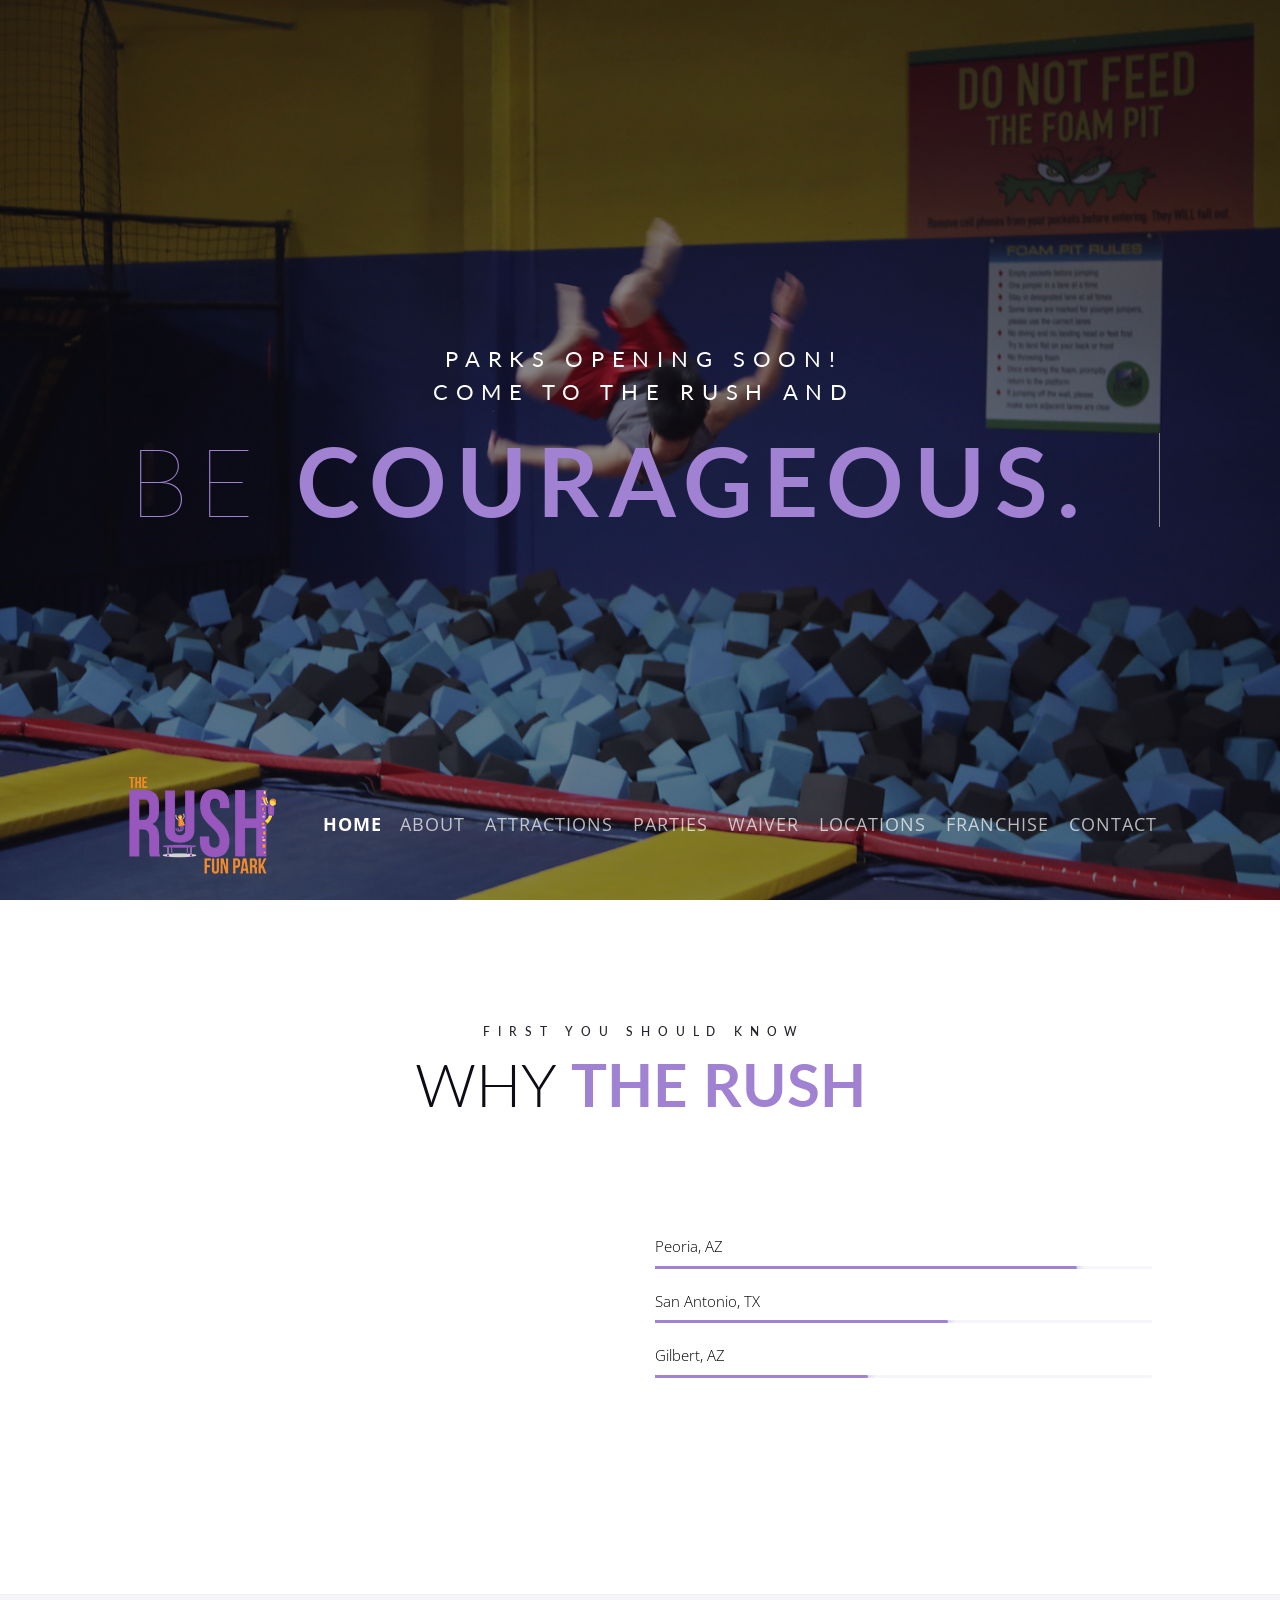
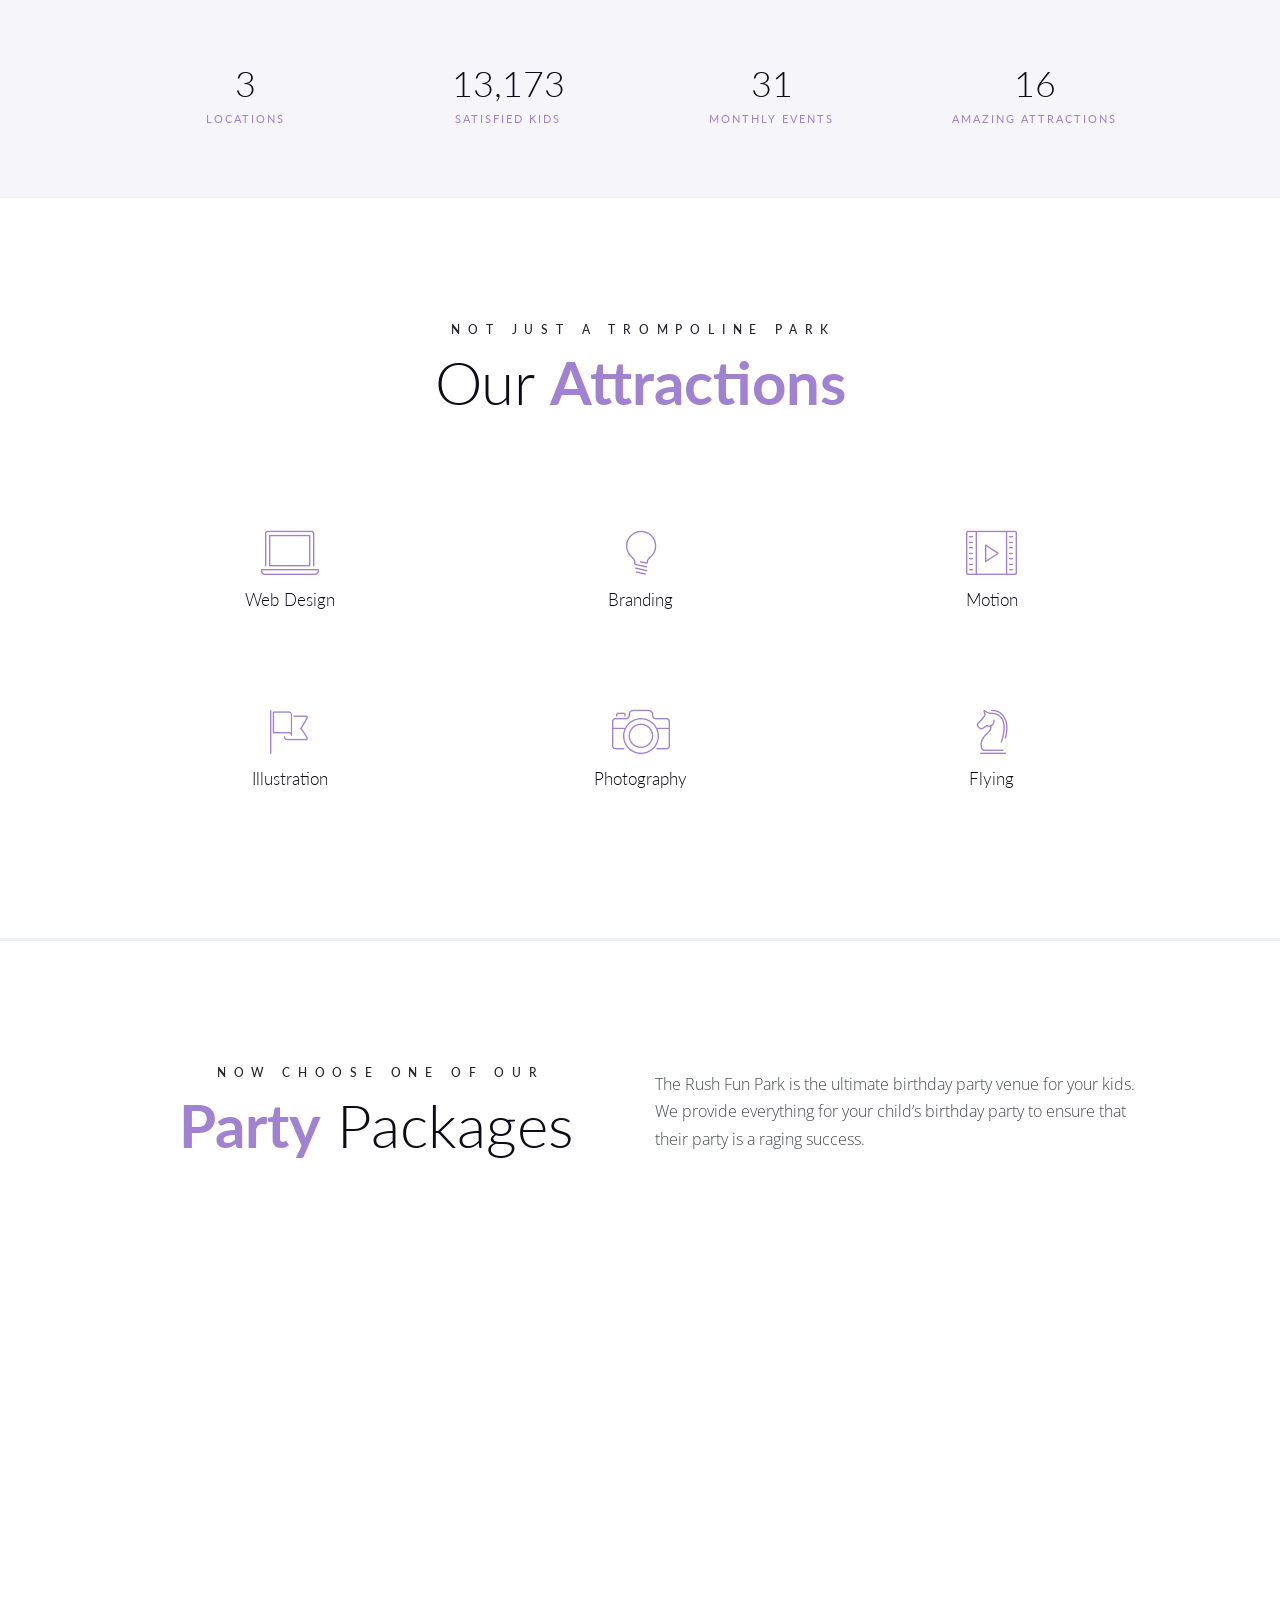
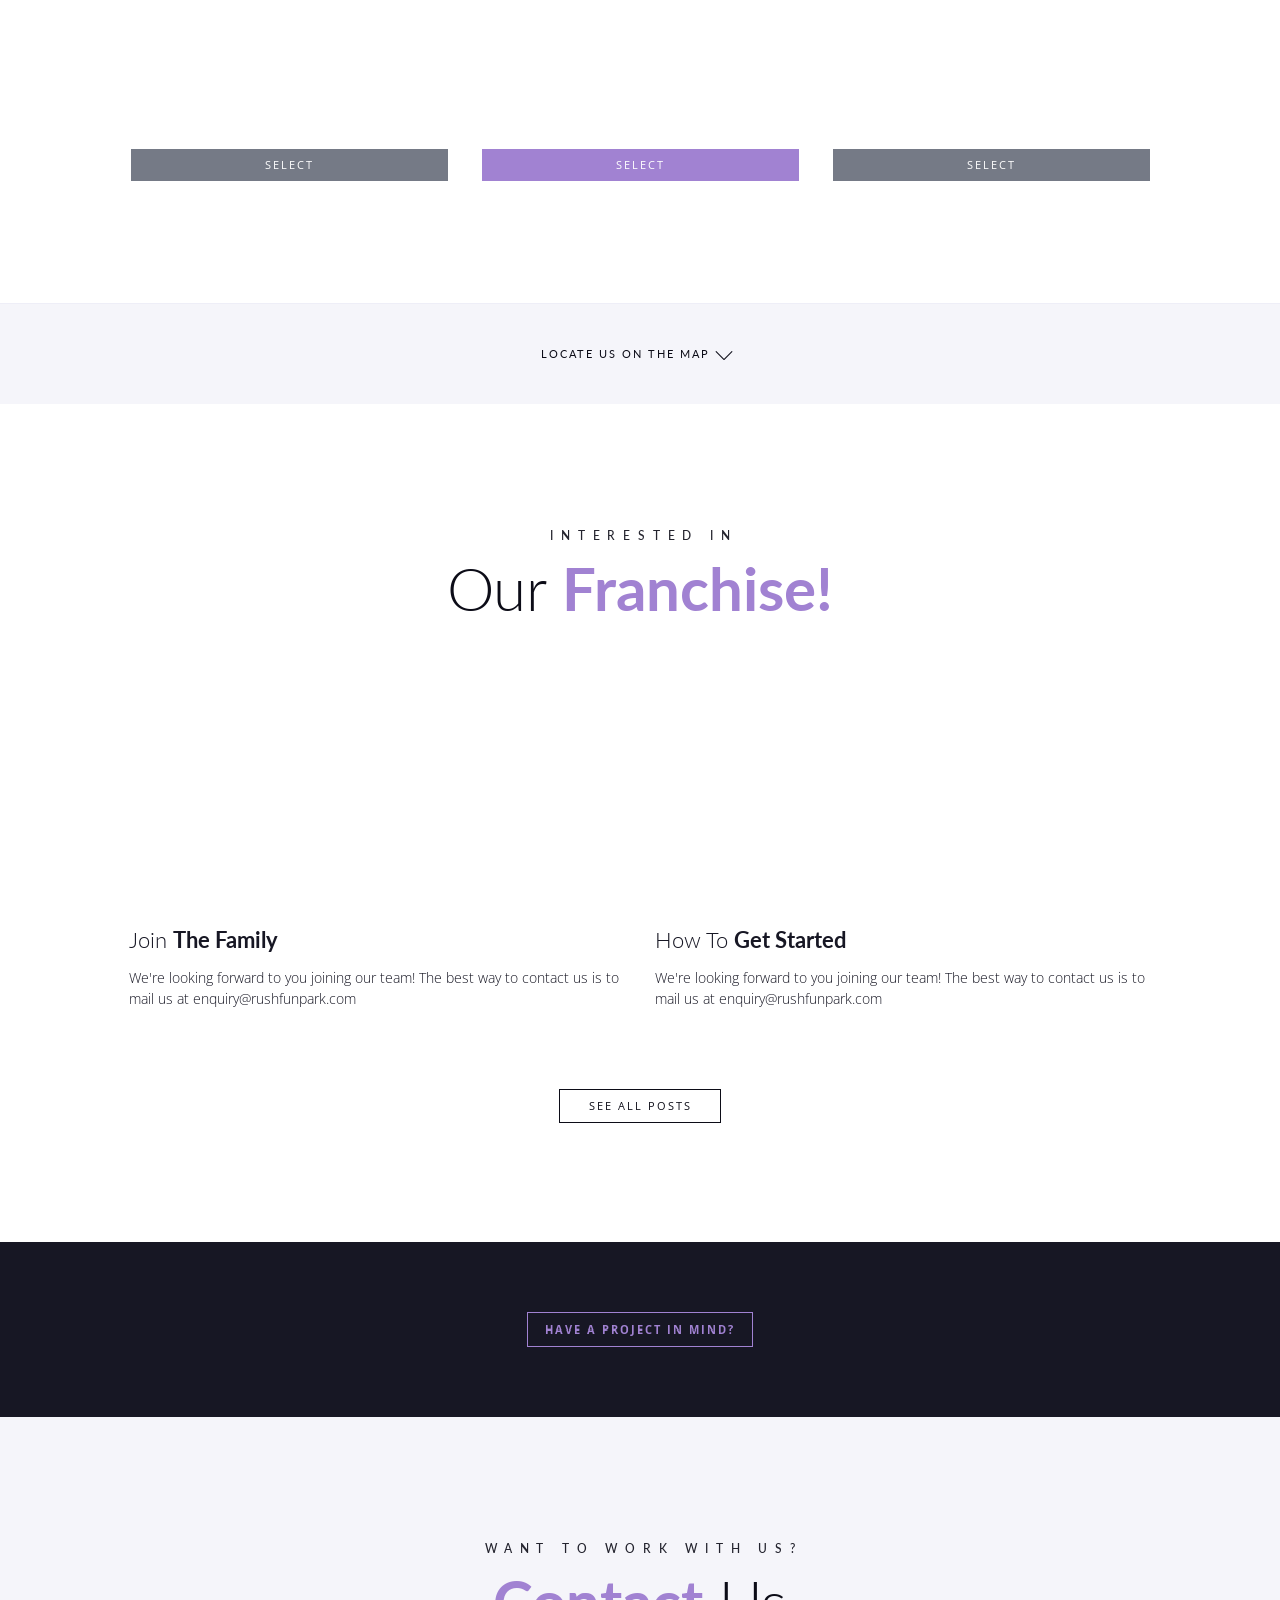
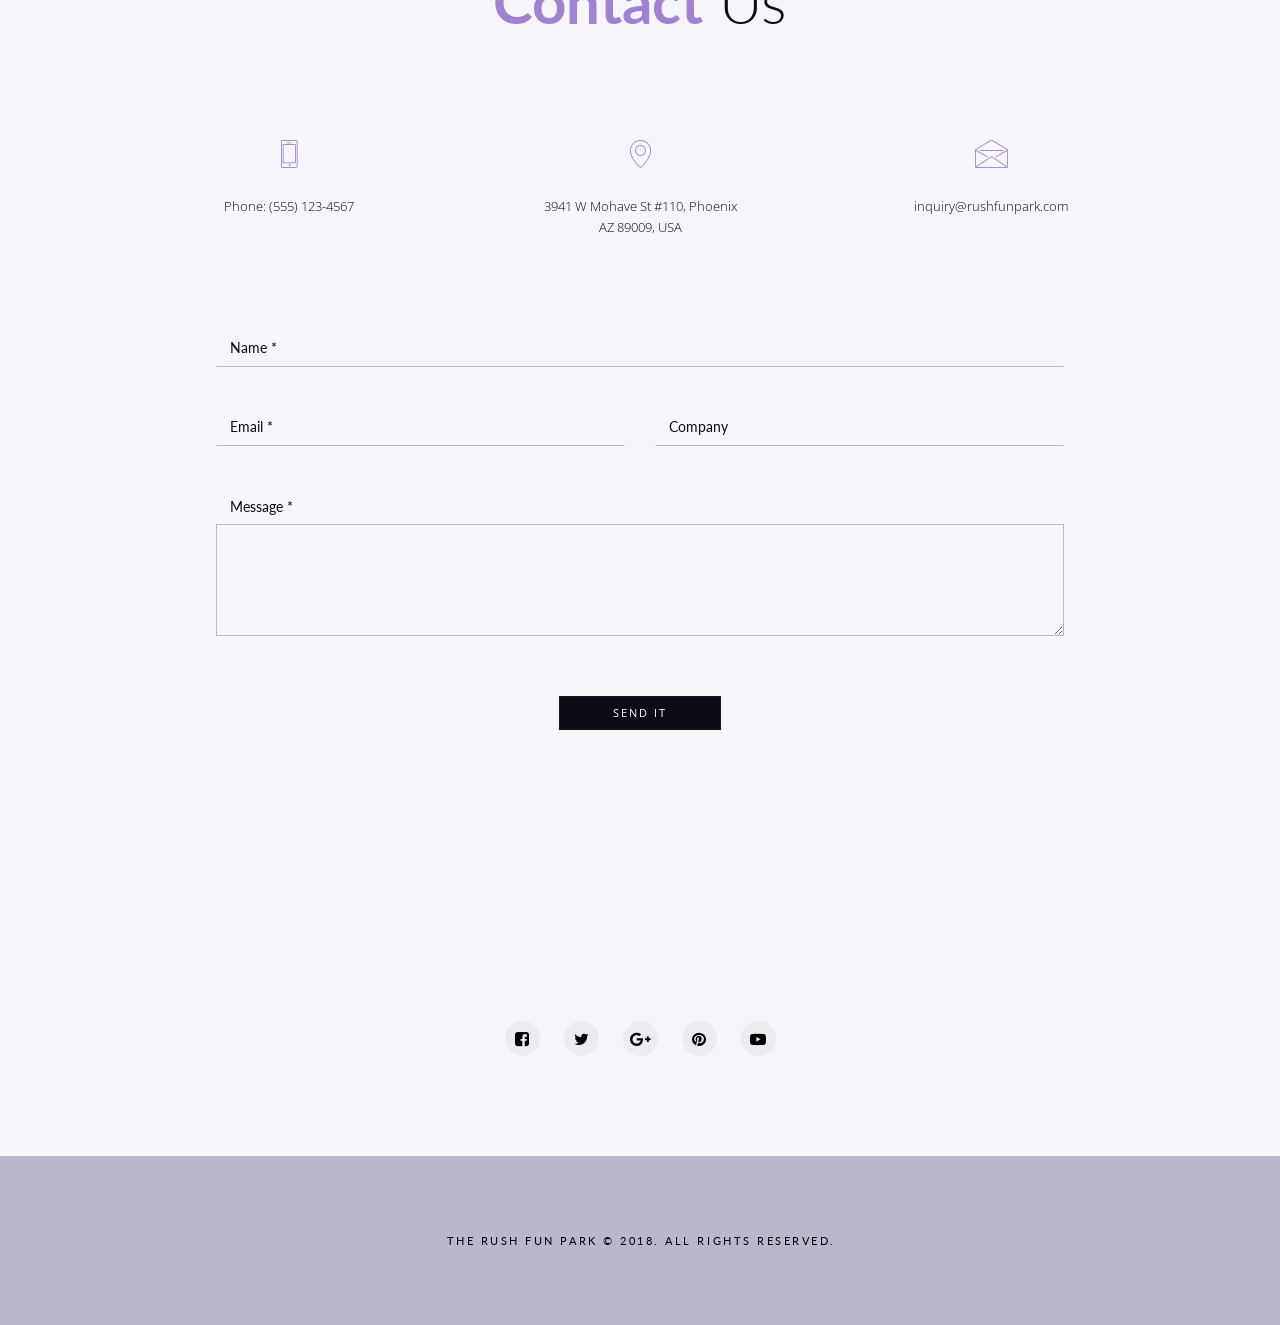
==== commit 05102e88: "h" ====
--- a/Volar Template/index08.html
+++ b/Volar Template/index08.html
@@ -553,7 +553,7 @@
                 <div class="container">
                     <div class="section-title">
                         <div class=" section-title-more">
-                            wanna say hello?
+                            want to work with us?
                         </div>
                         <div>
                             <h2 class="section-title-heading"><span>contact</span> us</h2>
